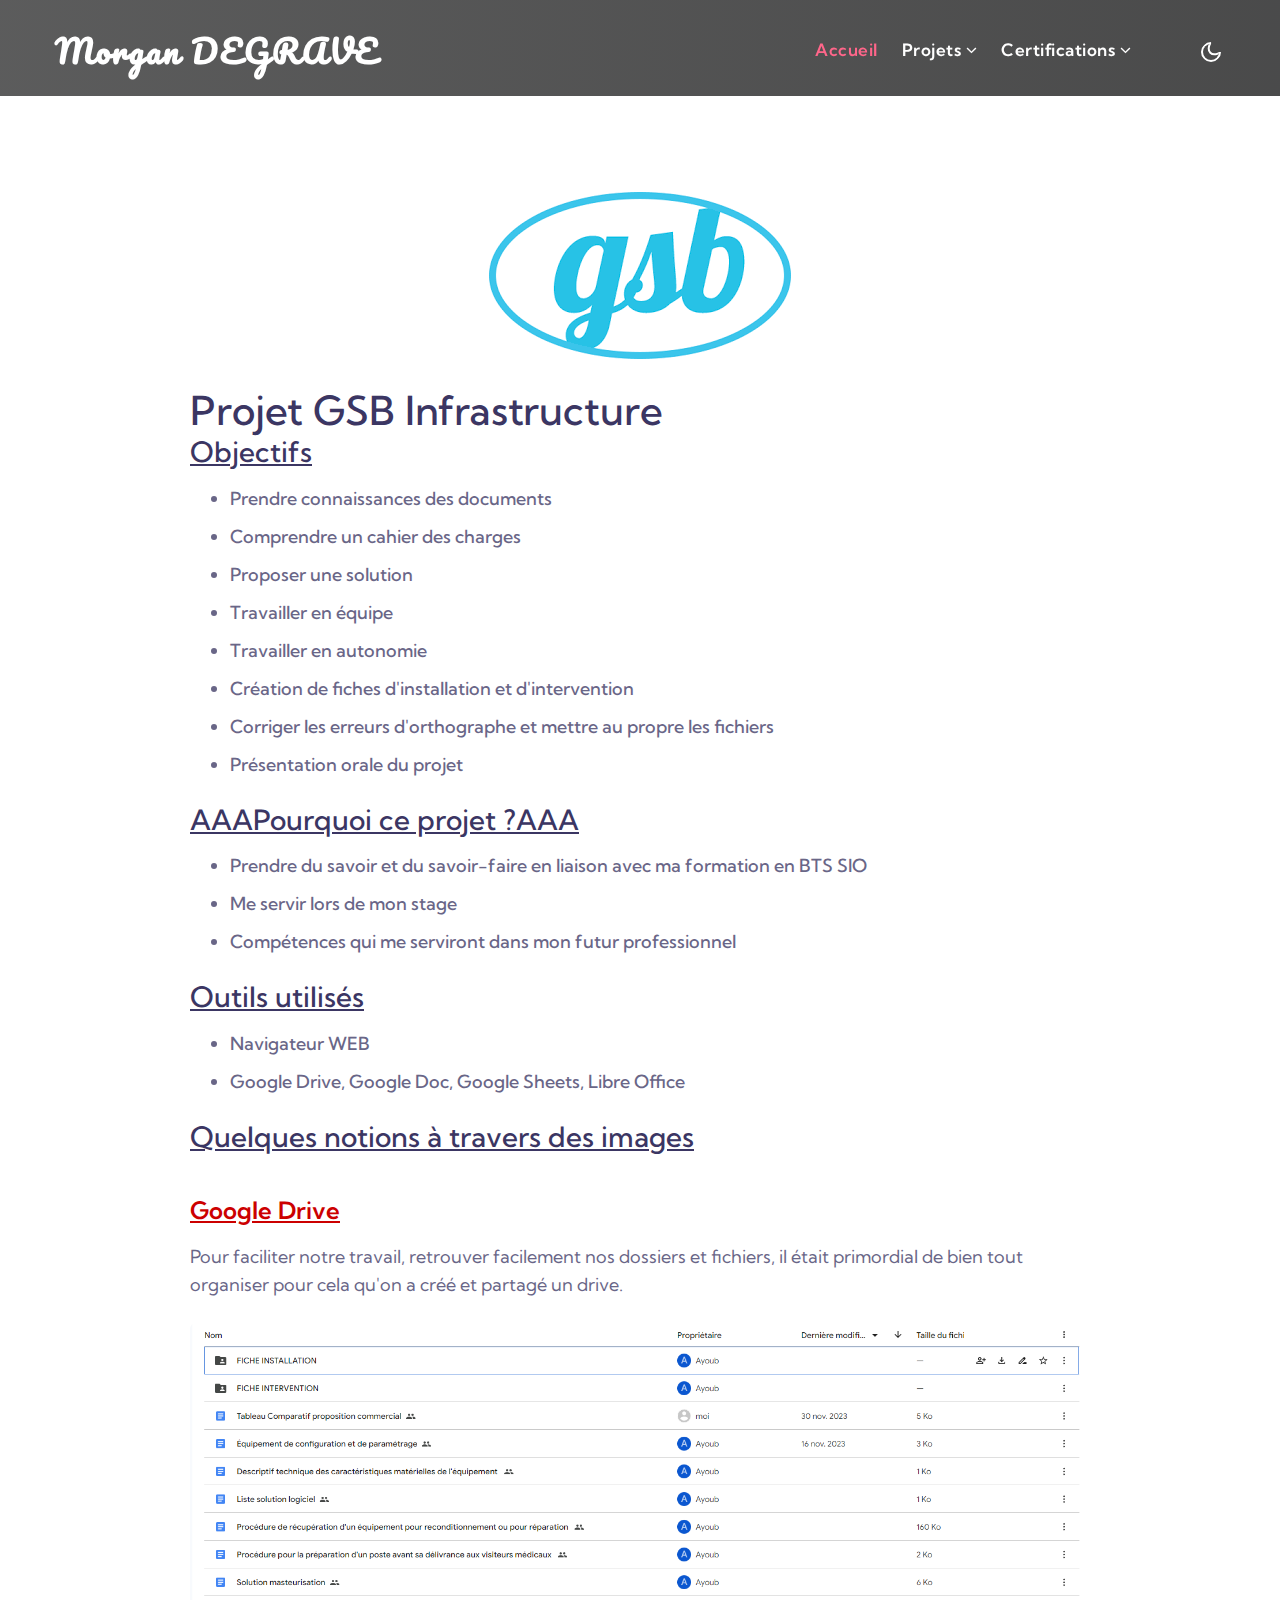
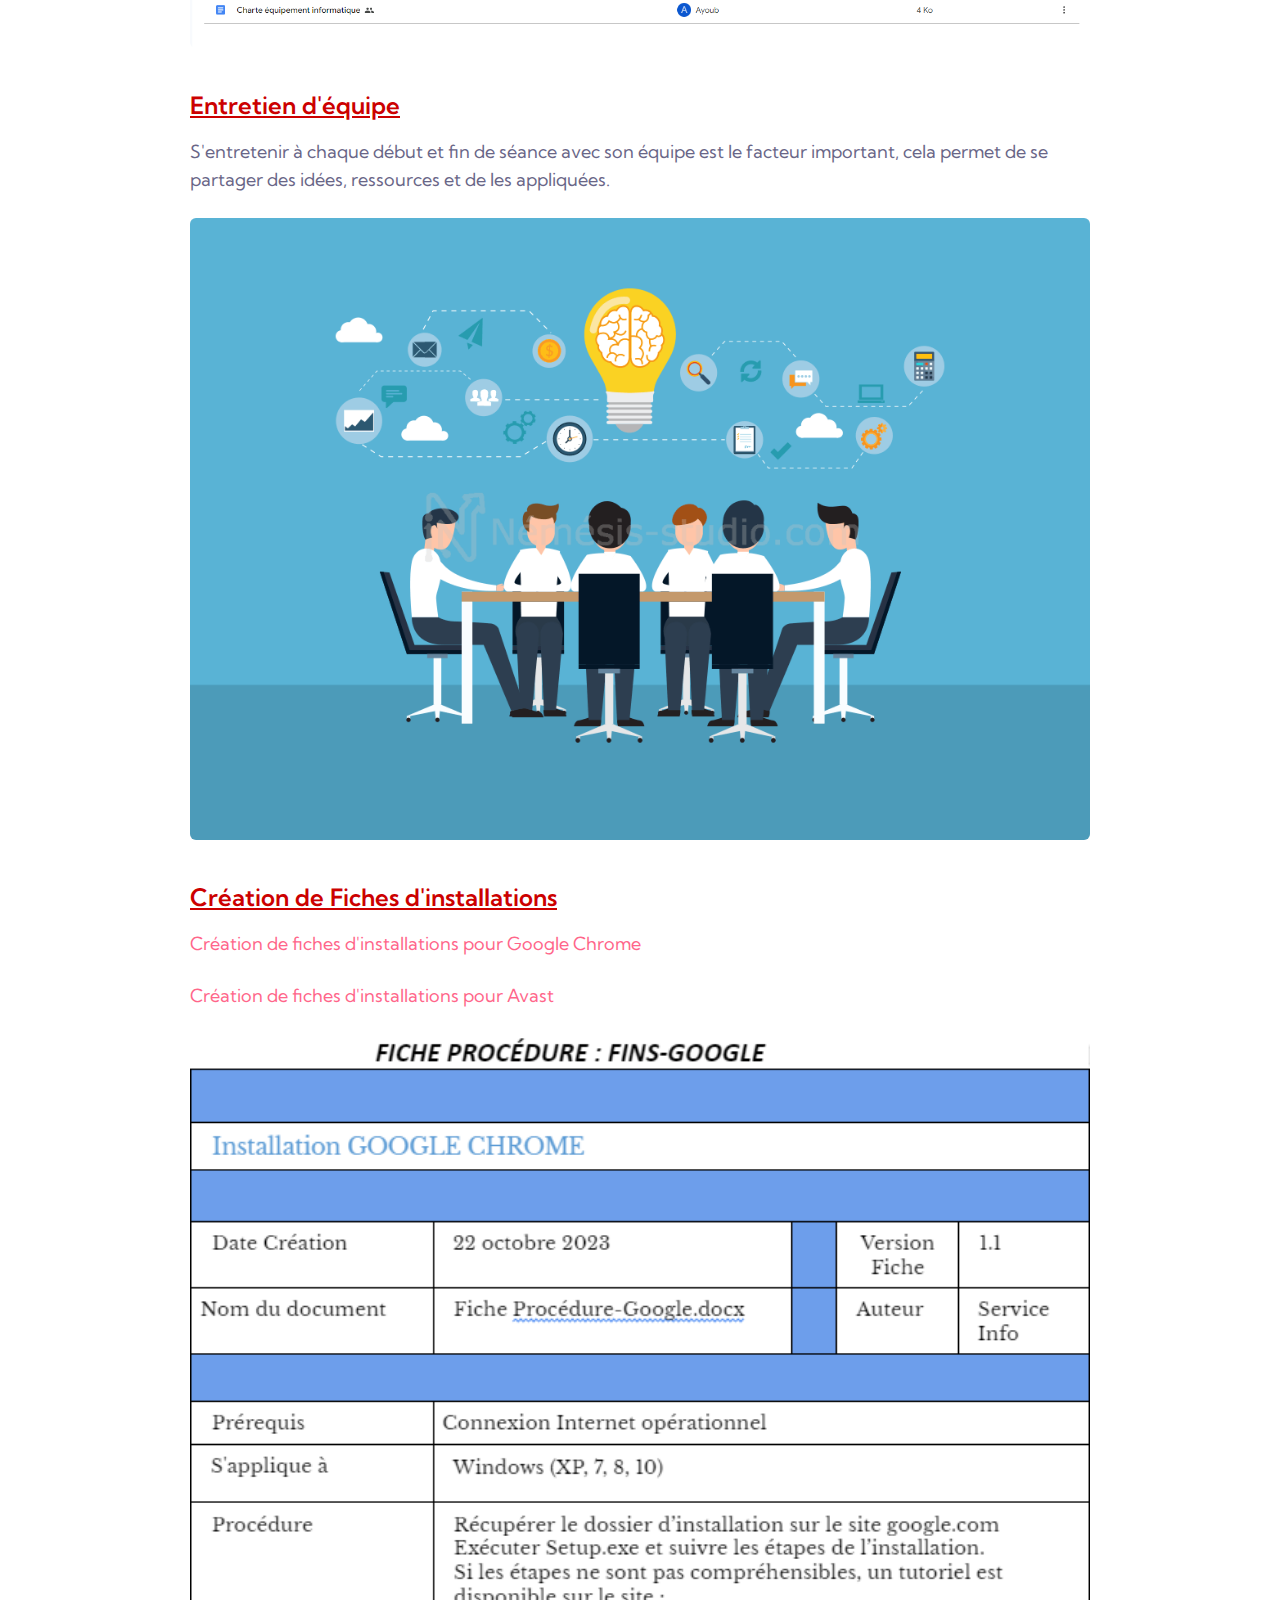
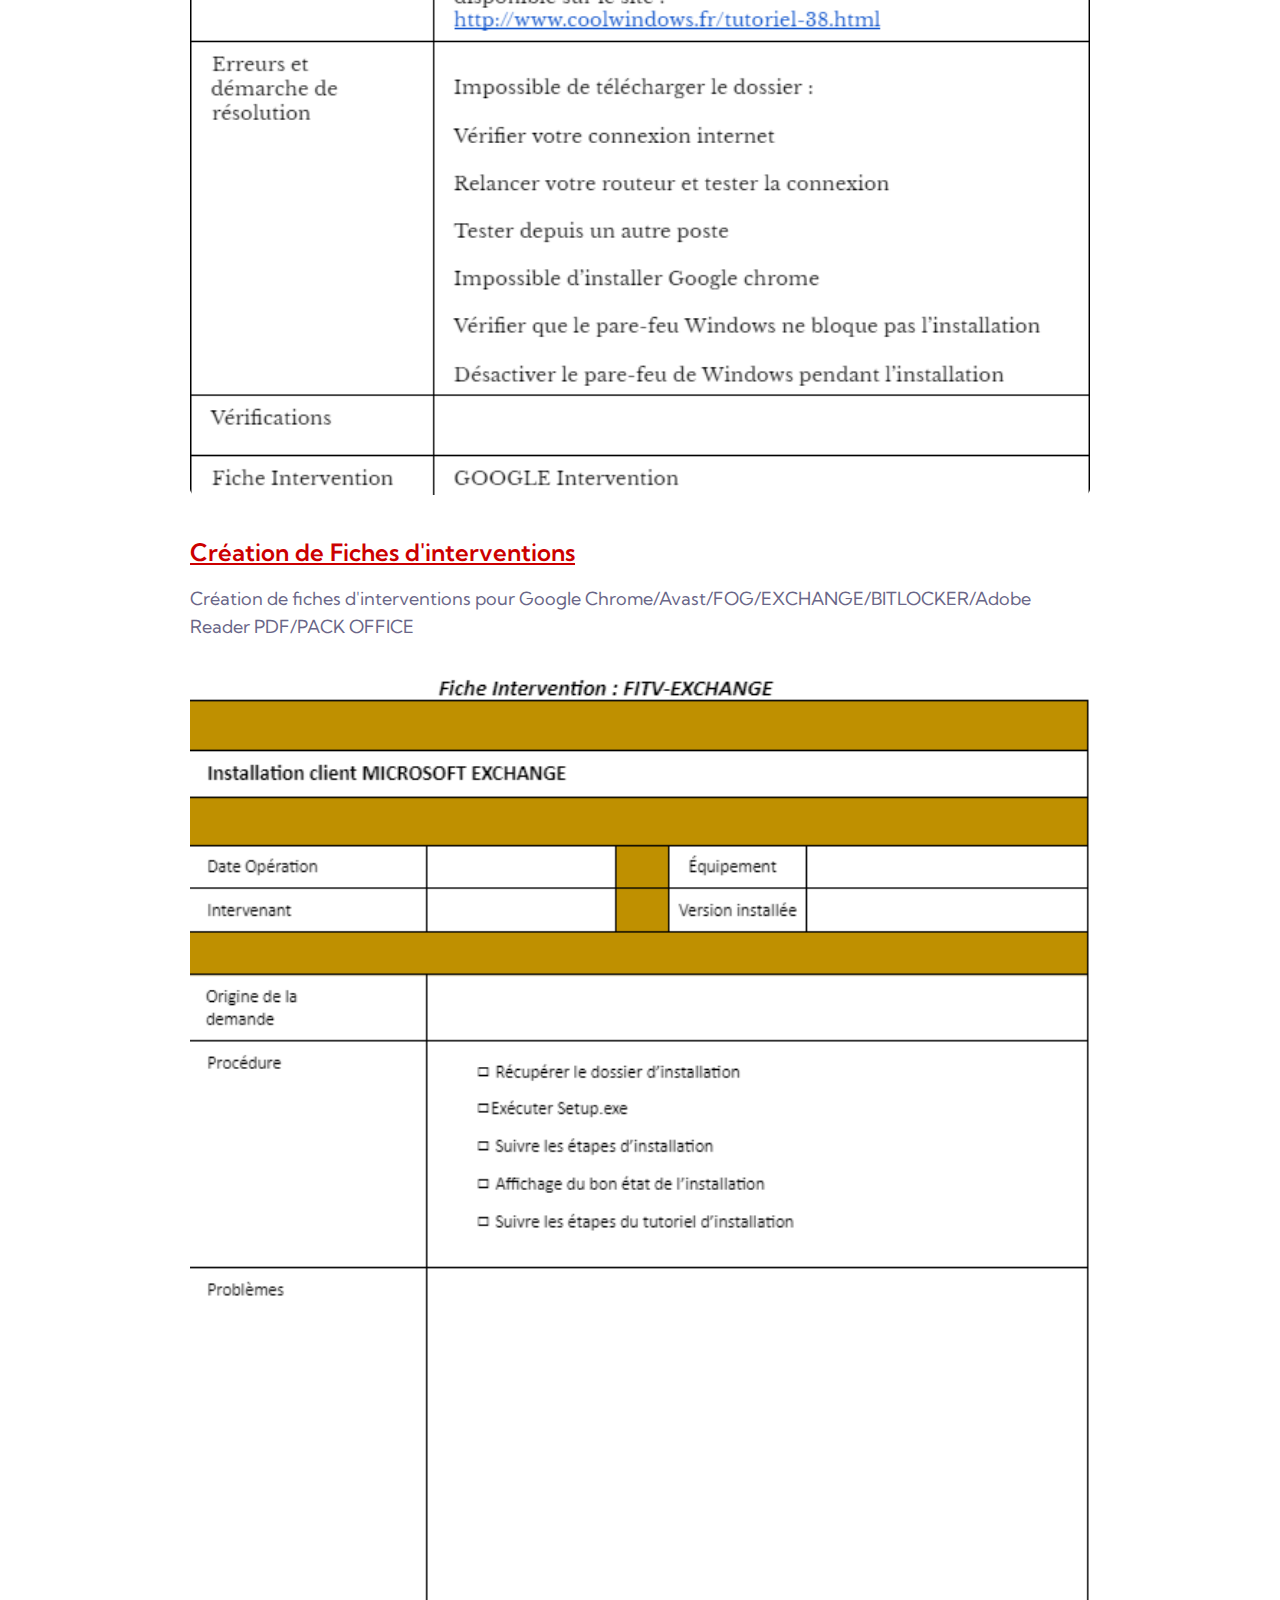
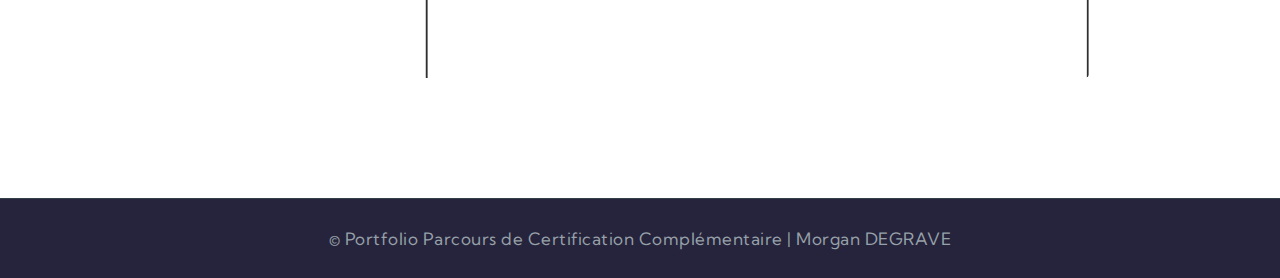
==== .NET.html @ 60917575 "first commit" ====
<!doctype html>
<html lang="fr">
  <head>

    <meta charset="utf-8">
    <meta name="viewport" content="width=device-width, initial-scale=1, shrink-to-fit=no">
    <title></title>
    <link href="https://fonts.googleapis.com/css2?family=Pacifico&display=swap" rel="stylesheet">
    <link href="https://fonts.googleapis.com/css2?family=Kumbh+Sans:wght@300;400;700&display=swap" rel="stylesheet">
    <link rel="stylesheet" href="assets/css/style.css">
    <link rel="stylesheet" href="assets/css/font-awesome.min.css">
    <meta name="robots" content="noindex">
 </head>

<body>
<header id="site-header" class="fixed-top">
  <div class="container">
      <nav class="navbar navbar-expand-lg navbar-dark stroke">
          <h1><a class="navbar-brand" href="index.html">
              Morgan DEGRAVE
              </a></h1>

          <button class="navbar-toggler  collapsed bg-gradient" type="button" data-toggle="collapse"
              data-target="#navbarTogglerDemo02" aria-controls="navbarTogglerDemo02" aria-expanded="false"
              aria-label="Toggle navigation">
              <span class="navbar-toggler-icon fa icon-expand fa-bars"></span>
              <span class="navbar-toggler-icon fa icon-close fa-times"></span>

          </button>

          <div class="collapse navbar-collapse" id="navbarTogglerDemo02">
              <ul class="navbar-nav ml-auto mr-5">
                  <li class="nav-item active">
                      <a class="nav-link" href="index.html">Accueil <span class="sr-only">(current)</span></a>
                  </li>

                  <li class="nav-item dropdown @@pages__active">
                    <a class="nav-link dropdown-toggle" href="#" id="navbarDropdown" role="button"
                        data-toggle="dropdown" aria-haspopup="true" aria-expanded="false">
                        Projets <span class="fa fa-angle-down"></span>
                    </a>
                    <div class="dropdown-menu" aria-labelledby="navbarDropdown">
                         <a class="dropdown-item" href="gsb.html">Projet Infrastructure (GSB)</a>
                        <a class="dropdown-item" href="........"> ......</a>
                    </div>
                </li>

                <li class="nav-item dropdown @@pages__active">
                  <a class="nav-link dropdown-toggle" href="#" id="navbarDropdown" role="button"
                      data-toggle="dropdown" aria-haspopup="true" aria-expanded="false">
                      Certifications <span class="fa fa-angle-down"></span>
                  </a>
                  <div class="dropdown-menu" aria-labelledby="navbarDropdown">
                      <a class="dropdown-item" href="html5.html">Certification HTML5 - CSS3</a>
                      <a class="dropdown-item" href="Javascript.html">Certification Javascript</a>
                      <a class="dropdown-item" href="........"> ......</a>
                  </div>
              </li>


              </ul>
          </div>


          <div class="mobile-position">
              <nav class="navigation">
                  <div class="theme-switch-wrapper">
                      <label class="theme-switch" for="checkbox">
                          <input type="checkbox" id="checkbox">
                          <div class="mode-container py-1">
                              <i class="gg-sun"></i>
                              <i class="gg-moon"></i>
                          </div>
                      </label>
                  </div>
              </nav>
          </div>

      </nav>
  </div>
</header>

<section class="w3l-about-breadcrumb">
    <div class="breadcrumb-bg breadcrumb-bg-about py-sm-5 pt-5 pb-4"></div>
</section>

<section class="text-11 py-5">
    <div class="text11 py-lg-5 py-md-4">
        <div class="container">
            <p style="text-align: center"><img src="assets/images/gsb-petit.png" class="img-fluid radius-image-full" alt="" /><br><br> </p>
            <div class="text11-content">
              <h1 class="">Projet GSB Infrastructure</h1>

                <h3 class="post-content-title mb-3"><u>Objectifs</u> </h3>
                  <div class="text-list mb-4">
                    <ol>
                    <li> Prendre connaissances des documents</li>
                    <li> Comprendre un cahier des charges</li>
                    <li> Proposer une solution</li>
                    <li> Travailler en équipe</li>
                    <li> Travailler en autonomie </li>
                    <li> Création de fiches d'installation et d'intervention </li>
                    <li> Corriger les erreurs d'orthographe et mettre au propre les fichiers </li>
                    <li> Présentation orale du projet</li>
                    </ol>
                  </div>

                <h3 class="post-content-title mb-3"><u>AAAPourquoi ce projet ?AAA</u> </h3>
                  <div class="text-list mb-4">
                    <ol>
                    <li> Prendre du savoir et du savoir-faire en liaison avec ma formation en BTS SIO  </li>
                    <li> Me servir lors de mon stage </li>
                    <li> Compétences qui me serviront dans mon futur professionnel </li>
                  </ol>
                  </div>

                <h3 class="post-content-title mb-3"><u>Outils utilisés</u> </h3>
                     <div class="text-list mb-4">
                    <ol>
                    <li> Navigateur WEB</li>
                    <li> Google Drive, Google Doc, Google Sheets, Libre Office</li>
                    </ol>
                  </div>

                <h3 class="post-content-title mb-3"><u>Quelques notions à travers des images</u> </h3>


                    <h4 class="post-content-title mb-3"><span style="color: #CC0000"><u>Google Drive</u></span></h4>
                        <p class="mb-4"> Pour faciliter notre travail, retrouver facilement nos dossiers et fichiers, il était primordial de bien tout organiser pour cela qu'on a créé et partagé un drive.
                         </p>
                          <div class="single-post-image mb-4">
                                <img src="assets/images/screen1.png" class="img-fluid w-100 radius-image" alt="image">
                          </div>

                    <h4 class="post-content-title mb-3"><span style="color: #CC0000"><u>Entretien d'équipe</u></span></h4>
                            <p class="mb-4">S'entretenir à chaque début et fin de séance avec son équipe est le facteur important, cela permet de se partager des idées, ressources et de les appliquées.</p>
                            <div class="single-post-image mb-4">
                                <img src="assets/images/reunion.png" class="img-fluid w-100 radius-image" alt="image">
                            </div>

                     <h4 class="post-content-title mb-3"><span style="color: #CC0000"><u>Création de Fiches d'installations</u></span></h4>
                            <p class="mb-4"><a href="assets/pdf/FICHE installation.pdf">Création de fiches d'installations pour Google Chrome</a></p>
                            <p class="mb-4"><a href="assets/pdf/FICHE installation.pdf">Création de fiches d'installations pour Avast</a></p>
                            </p>
                            <div class="single-post-image mb-4">
                              <a href="assets/pdf/FICHE installation.pdf"><img src="assets/images/fiche installation.png" class="img-fluid w-100 radius-image" alt="image"></a>
                                
                            </div>

                     <h4 class="post-content-title mb-3"><span style="color: #CC0000"><u>Création de Fiches d'interventions</u></span></h4>
                            <p class="mb-4"> Création de fiches d'interventions pour Google Chrome/Avast/FOG/EXCHANGE/BITLOCKER/Adobe Reader PDF/PACK OFFICE
                            </p>
                              <div class="single-post-image mb-4">
                                        <img src="assets/images/fiche intervention.png" class="img-fluid w-100 radius-image" alt="image">
                              </div>

                    
                </div>


        </div>
    </div>
</section>


  <section class="w3l-footer-29-main">
    <section class="w3l-copyright text-center">
      <div class="container">
        <p class="copy-footer-29">© Portfolio Parcours de Certification Complémentaire |  Morgan DEGRAVE</p>
      </div>
      <button onclick="topFunction()" id="movetop" title="Go to top">
        &#10548;
      </button>
      <script>

        window.onscroll = function () {
          scrollFunction()
        };

        function scrollFunction() {
          if (document.body.scrollTop > 20 || document.documentElement.scrollTop > 20) {
            document.getElementById("movetop").style.display = "block";
          } else {
            document.getElementById("movetop").style.display = "none";
          }
        }


        function topFunction() {
          document.body.scrollTop = 0;
          document.documentElement.scrollTop = 0;
        }
      </script>
    </section>
  </section>


  <script src="assets/js/jquery-3.3.1.min.js"></script>

  <script src="assets/js/theme-change.js"></script>

<script src="assets/js/circles.js"></script>


<script src="assets/js/owl.carousel.js"></script>


<script>
  $(document).ready(function () {
    $("#owl-demo1").owlCarousel({
      loop: true,
      nav: false,
      margin: 50,
      responsiveClass: true,
      responsive: {
        0: {
          items: 1,
          nav: false
        },
        992: {
          items: 2,
          nav: false
        }
      }
    })
  })
</script>

  <script>
    const items = document.querySelectorAll(".accordion button");

    function toggleAccordion() {
      const itemToggle = this.getAttribute('aria-expanded');

      for (i = 0; i < items.length; i++) {
        items[i].setAttribute('aria-expanded', 'false');
      }

      if (itemToggle == 'false') {
        this.setAttribute('aria-expanded', 'true');
      }
    }

    items.forEach(item => item.addEventListener('click', toggleAccordion));
  </script>

  <script>
    $(window).on("scroll", function () {
      var scroll = $(window).scrollTop();

      if (scroll >= 80) {
        $("#site-header").addClass("nav-fixed");
      } else {
        $("#site-header").removeClass("nav-fixed");
      }
    });


    $(".navbar-toggler").on("click", function () {
      $("header").toggleClass("active");
    });
    $(document).on("ready", function () {
      if ($(window).width() > 991) {
        $("header").removeClass("active");
      }
      $(window).on("resize", function () {
        if ($(window).width() > 991) {
          $("header").removeClass("active");
        }
      });
    });
  </script>

  <script>
    $(function () {
      $('.navbar-toggler').click(function () {
        $('body').toggleClass('noscroll');
      })
    });
  </script>

  <script src="assets/js/bootstrap.min.js"></script>
</body>
</html>
---- assets/css/style.css ----
:root {
  --blue: #007bff;
  --indigo: #6610f2;
  --purple: #6f42c1;
  --pink: #e83e8c;
  --red: #dc3545;
  --orange: #fd7e14;
  --yellow: #ffc107;
  --green: #28a745;
  --teal: #20c997;
  --cyan: #17a2b8;
  --white: #fff;
  --gray: #6c757d;
  --gray-dark: #343a40;
  --primary: #ff668a;
  --secondary: #6c757d;
  --success: #28a745;
  --info: #17a2b8;
  --warning: #ffc107;
  --danger: #dc3545;
  --light: #f8f9fa;
  --dark: #343a40;
  --breakpoint-xs: 0;
  --breakpoint-sm: 576px;
  --breakpoint-md: 768px;
  --breakpoint-lg: 992px;
  --breakpoint-xl: 1200px;
  --font-family-sans-serif: -apple-system, BlinkMacSystemFont, "Segoe UI", Roboto, "Helvetica Neue", Arial, "Noto Sans", sans-serif, "Apple Color Emoji", "Segoe UI Emoji", "Segoe UI Symbol", "Noto Color Emoji";
  --font-family-monospace: SFMono-Regular, Menlo, Monaco, Consolas, "Liberation Mono", "Courier New", monospace; }

*,
*::before,
*::after {
  box-sizing: border-box; }

html {
  font-family: sans-serif;
  line-height: 1.15;
  -webkit-text-size-adjust: 100%;
  -webkit-tap-highlight-color: rgba(0, 0, 0, 0); }

article, aside, figcaption, figure, footer, header, hgroup, main, nav, section {
  display: block; }

body {
  margin: 0;
  font-family: -apple-system, BlinkMacSystemFont, "Segoe UI", Roboto, "Helvetica Neue", Arial, "Noto Sans", sans-serif, "Apple Color Emoji", "Segoe UI Emoji", "Segoe UI Symbol", "Noto Color Emoji";
  font-size: 1rem;
  font-weight: 400;
  line-height: 1.5;
  color: #212529;
  text-align: left;
  background-color: #fff; }

[tabindex="-1"]:focus:not(:focus-visible) {
  outline: 0 !important; }

hr {
  box-sizing: content-box;
  height: 0;
  overflow: visible; }

h1, h2, h3, h4, h5, h6 {
  margin-top: 0;
  margin-bottom: 0.5rem; }

p {
  margin-top: 0;
  margin-bottom: 1rem; }

abbr[title],
abbr[data-original-title] {
  text-decoration: underline;
  -webkit-text-decoration: underline dotted;
          text-decoration: underline dotted;
  cursor: help;
  border-bottom: 0;
  -webkit-text-decoration-skip-ink: none;
          text-decoration-skip-ink: none; }

address {
  margin-bottom: 1rem;
  font-style: normal;
  line-height: inherit; }

ol,
ul,
dl {
  margin-top: 0;
  margin-bottom: 1rem; }

ol ol,
ul ul,
ol ul,
ul ol {
  margin-bottom: 0; }

dt {
  font-weight: 700; }

dd {
  margin-bottom: .5rem;
  margin-left: 0; }

blockquote {
  margin: 0 0 1rem; }

b,
strong {
  font-weight: bolder; }

small {
  font-size: 80%; }

sub,
sup {
  position: relative;
  font-size: 75%;
  line-height: 0;
  vertical-align: baseline; }

sub {
  bottom: -.25em; }

sup {
  top: -.5em; }

a {
  color: #ff668a;
  text-decoration: none;
  background-color: transparent; }
  a:hover {
    color: #ff1a50;
    text-decoration: underline; }

a:not([href]) {
  color: inherit;
  text-decoration: none; }
  a:not([href]):hover {
    color: inherit;
    text-decoration: none; }

pre,
code,
kbd,
samp {
  font-family: SFMono-Regular, Menlo, Monaco, Consolas, "Liberation Mono", "Courier New", monospace;
  font-size: 1em; }

pre {
  margin-top: 0;
  margin-bottom: 1rem;
  overflow: auto; }

figure {
  margin: 0 0 1rem; }

img {
  vertical-align: middle;
  border-style: none; }

svg {
  overflow: hidden;
  vertical-align: middle; }

table {
  border-collapse: collapse; }

caption {
  padding-top: 0.75rem;
  padding-bottom: 0.75rem;
  color: #6c757d;
  text-align: left;
  caption-side: bottom; }

th {
  text-align: inherit; }

label {
  display: inline-block;
  margin-bottom: 0.5rem; }

button {
  border-radius: 0; }

button:focus {
  outline: 1px dotted;
  outline: 5px auto -webkit-focus-ring-color; }

input,
button,
select,
optgroup,
textarea {
  margin: 0;
  font-family: inherit;
  font-size: inherit;
  line-height: inherit; }

button,
input {
  overflow: visible; }

button,
select {
  text-transform: none; }

select {
  word-wrap: normal; }

button,
[type="button"],
[type="reset"],
[type="submit"] {
  -webkit-appearance: button; }

button:not(:disabled),
[type="button"]:not(:disabled),
[type="reset"]:not(:disabled),
[type="submit"]:not(:disabled) {
  cursor: pointer; }

button::-moz-focus-inner,
[type="button"]::-moz-focus-inner,
[type="reset"]::-moz-focus-inner,
[type="submit"]::-moz-focus-inner {
  padding: 0;
  border-style: none; }

input[type="radio"],
input[type="checkbox"] {
  box-sizing: border-box;
  padding: 0; }

input[type="date"],
input[type="time"],
input[type="datetime-local"],
input[type="month"] {
  -webkit-appearance: listbox; }

textarea {
  overflow: auto;
  resize: vertical; }

fieldset {
  min-width: 0;
  padding: 0;
  margin: 0;
  border: 0; }

legend {
  display: block;
  width: 100%;
  max-width: 100%;
  padding: 0;
  margin-bottom: .5rem;
  font-size: 1.5rem;
  line-height: inherit;
  color: inherit;
  white-space: normal; }
  @media (max-width: 1200px) {
    legend {
      font-size: calc(1.275rem + 0.3vw) ; } }

progress {
  vertical-align: baseline; }

[type="number"]::-webkit-inner-spin-button,
[type="number"]::-webkit-outer-spin-button {
  height: auto; }

[type="search"] {
  outline-offset: -2px;
  -webkit-appearance: none; }

[type="search"]::-webkit-search-decoration {
  -webkit-appearance: none; }

::-webkit-file-upload-button {
  font: inherit;
  -webkit-appearance: button; }

output {
  display: inline-block; }

summary {
  display: list-item;
  cursor: pointer; }

template {
  display: none; }

[hidden] {
  display: none !important; }

h1, h2, h3, h4, h5, h6,
.h1, .h2, .h3, .h4, .h5, .h6 {
  margin-bottom: 0.5rem;
  font-weight: 500;
  line-height: 1.2; }

h1, .h1 {
  font-size: 2.5rem; }
  @media (max-width: 1200px) {
    h1, .h1 {
      font-size: calc(1.375rem + 1.5vw) ; } }

h2, .h2 {
  font-size: 2rem; }
  @media (max-width: 1200px) {
    h2, .h2 {
      font-size: calc(1.325rem + 0.9vw) ; } }

h3, .h3 {
  font-size: 1.75rem; }
  @media (max-width: 1200px) {
    h3, .h3 {
      font-size: calc(1.3rem + 0.6vw) ; } }

h4, .h4 {
  font-size: 1.5rem; }
  @media (max-width: 1200px) {
    h4, .h4 {
      font-size: calc(1.275rem + 0.3vw) ; } }

h5, .h5 {
  font-size: 1.25rem; }

h6, .h6 {
  font-size: 1rem; }

.lead {
  font-size: 1.25rem;
  font-weight: 300; }

.display-1 {
  font-size: 6rem;
  font-weight: 300;
  line-height: 1.2; }
  @media (max-width: 1200px) {
    .display-1 {
      font-size: calc(1.725rem + 5.7vw) ; } }

.display-2 {
  font-size: 5.5rem;
  font-weight: 300;
  line-height: 1.2; }
  @media (max-width: 1200px) {
    .display-2 {
      font-size: calc(1.675rem + 5.1vw) ; } }

.display-3 {
  font-size: 4.5rem;
  font-weight: 300;
  line-height: 1.2; }
  @media (max-width: 1200px) {
    .display-3 {
      font-size: calc(1.575rem + 3.9vw) ; } }

.display-4 {
  font-size: 3.5rem;
  font-weight: 300;
  line-height: 1.2; }
  @media (max-width: 1200px) {
    .display-4 {
      font-size: calc(1.475rem + 2.7vw) ; } }

hr {
  margin-top: 1rem;
  margin-bottom: 1rem;
  border: 0;
  border-top: 1px solid rgba(0, 0, 0, 0.1); }

small,
.small {
  font-size: 80%;
  font-weight: 400; }

mark,
.mark {
  padding: 0.2em;
  background-color: #fcf8e3; }

.list-unstyled {
  padding-left: 0;
  list-style: none; }

.list-inline {
  padding-left: 0;
  list-style: none; }

.list-inline-item {
  display: inline-block; }
  .list-inline-item:not(:last-child) {
    margin-right: 0.5rem; }

.initialism {
  font-size: 90%;
  text-transform: uppercase; }

.blockquote {
  margin-bottom: 1rem;
  font-size: 1.25rem; }

.blockquote-footer {
  display: block;
  font-size: 80%;
  color: #6c757d; }
  .blockquote-footer::before {
    content: "\2014\00A0"; }

.img-fluid {
  max-width: 100%;
  height: auto; }

.img-javascript {
  width: 400px;
  height: 350px;
}

.img-thumbnail {
  padding: 0.25rem;
  background-color: #fff;
  border: 1px solid #dee2e6;
  border-radius: 0.25rem;
  max-width: 100%;
  height: auto; }

.figure {
  display: inline-block; }

.figure-img {
  margin-bottom: 0.5rem;
  line-height: 1; }

.figure-caption {
  font-size: 90%;
  color: #6c757d; }

code {
  font-size: 87.5%;
  color: #e83e8c;
  word-wrap: break-word; }
  a > code {
    color: inherit; }

kbd {
  padding: 0.2rem 0.4rem;
  font-size: 87.5%;
  color: #fff;
  background-color: #212529;
  border-radius: 0.2rem; }
  kbd kbd {
    padding: 0;
    font-size: 100%;
    font-weight: 700; }

pre {
  display: block;
  font-size: 87.5%;
  color: #212529; }
  pre code {
    font-size: inherit;
    color: inherit;
    word-break: normal; }

.pre-scrollable {
  max-height: 340px;
  overflow-y: scroll; }

.container {
  width: 100%;
  padding-right: 15px;
  padding-left: 15px;
  margin-right: auto;
  margin-left: auto; }
  @media (min-width: 576px) {
    .container {
      max-width: 540px; } }
  @media (min-width: 768px) {
    .container {
      max-width: 720px; } }
  @media (min-width: 992px) {
    .container {
      max-width: 960px; } }
  @media (min-width: 1200px) {
    .container {
      max-width: 1140px; } }

.container-fluid, .container-sm, .container-md, .container-lg, .container-xl {
  width: 100%;
  padding-right: 15px;
  padding-left: 15px;
  margin-right: auto;
  margin-left: auto; }

@media (min-width: 576px) {
  .container, .container-sm {
    max-width: 540px; } }

@media (min-width: 768px) {
  .container, .container-sm, .container-md {
    max-width: 720px; } }

@media (min-width: 992px) {
  .container, .container-sm, .container-md, .container-lg {
    max-width: 960px; } }

@media (min-width: 1200px) {
  .container, .container-sm, .container-md, .container-lg, .container-xl {
    max-width: 1140px; } }

.row {
  display: flex;
  flex-wrap: wrap;
  margin-right: -15px;
  margin-left: -15px; }

.no-gutters {
  margin-right: 0;
  margin-left: 0; }
  .no-gutters > .col,
  .no-gutters > [class*="col-"] {
    padding-right: 0;
    padding-left: 0; }

.col-1, .col-2, .col-3, .col-4, .col-5, .col-6, .col-7, .col-8, .col-9, .col-10, .col-11, .col-12, .col,
.col-auto, .col-sm-1, .col-sm-2, .col-sm-3, .col-sm-4, .col-sm-5, .col-sm-6, .col-sm-7, .col-sm-8, .col-sm-9, .col-sm-10, .col-sm-11, .col-sm-12, .col-sm,
.col-sm-auto, .col-md-1, .col-md-2, .col-md-3, .col-md-4, .col-md-5, .col-md-6, .col-md-7, .col-md-8, .col-md-9, .col-md-10, .col-md-11, .col-md-12, .col-md,
.col-md-auto, .col-lg-1, .col-lg-2, .col-lg-3, .col-lg-4, .col-lg-5, .col-lg-6, .col-lg-7, .col-lg-8, .col-lg-9, .col-lg-10, .col-lg-11, .col-lg-12, .col-lg,
.col-lg-auto, .col-xl-1, .col-xl-2, .col-xl-3, .col-xl-4, .col-xl-5, .col-xl-6, .col-xl-7, .col-xl-8, .col-xl-9, .col-xl-10, .col-xl-11, .col-xl-12, .col-xl,
.col-xl-auto {
  position: relative;
  width: 100%;
  padding-right: 15px;
  padding-left: 15px; }

.col {
  flex-basis: 0;
  flex-grow: 1;
  max-width: 100%; }

.row-cols-1 > * {
  flex: 0 0 100%;
  max-width: 100%; }

.row-cols-2 > * {
  flex: 0 0 50%;
  max-width: 50%; }

.row-cols-3 > * {
  flex: 0 0 33.33333%;
  max-width: 33.33333%; }

.row-cols-4 > * {
  flex: 0 0 25%;
  max-width: 25%; }

.row-cols-5 > * {
  flex: 0 0 20%;
  max-width: 20%; }

.row-cols-6 > * {
  flex: 0 0 16.66667%;
  max-width: 16.66667%; }

.col-auto {
  flex: 0 0 auto;
  width: auto;
  max-width: 100%; }

.col-1 {
  flex: 0 0 8.33333%;
  max-width: 8.33333%; }

.col-2 {
  flex: 0 0 16.66667%;
  max-width: 16.66667%; }

.col-3 {
  flex: 0 0 25%;
  max-width: 25%; }

.col-4 {
  flex: 0 0 33.33333%;
  max-width: 33.33333%; }

.col-5 {
  flex: 0 0 41.66667%;
  max-width: 41.66667%; }

.col-6 {
  flex: 0 0 50%;
  max-width: 50%; }

.col-7 {
  flex: 0 0 58.33333%;
  max-width: 58.33333%; }

.col-8 {
  flex: 0 0 66.66667%;
  max-width: 66.66667%; }

.col-9 {
  flex: 0 0 75%;
  max-width: 75%; }

.col-10 {
  flex: 0 0 83.33333%;
  max-width: 83.33333%; }

.col-11 {
  flex: 0 0 91.66667%;
  max-width: 91.66667%; }

.col-12 {
  flex: 0 0 100%;
  max-width: 100%; }

.order-first {
  order: -1; }

.order-last {
  order: 13; }

.order-0 {
  order: 0; }

.order-1 {
  order: 1; }

.order-2 {
  order: 2; }

.order-3 {
  order: 3; }

.order-4 {
  order: 4; }

.order-5 {
  order: 5; }

.order-6 {
  order: 6; }

.order-7 {
  order: 7; }

.order-8 {
  order: 8; }

.order-9 {
  order: 9; }

.order-10 {
  order: 10; }

.order-11 {
  order: 11; }

.order-12 {
  order: 12; }

.offset-1 {
  margin-left: 8.33333%; }

.offset-2 {
  margin-left: 16.66667%; }

.offset-3 {
  margin-left: 25%; }

.offset-4 {
  margin-left: 33.33333%; }

.offset-5 {
  margin-left: 41.66667%; }

.offset-6 {
  margin-left: 50%; }

.offset-7 {
  margin-left: 58.33333%; }

.offset-8 {
  margin-left: 66.66667%; }

.offset-9 {
  margin-left: 75%; }

.offset-10 {
  margin-left: 83.33333%; }

.offset-11 {
  margin-left: 91.66667%; }

@media (min-width: 576px) {
  .col-sm {
    flex-basis: 0;
    flex-grow: 1;
    max-width: 100%; }
  .row-cols-sm-1 > * {
    flex: 0 0 100%;
    max-width: 100%; }
  .row-cols-sm-2 > * {
    flex: 0 0 50%;
    max-width: 50%; }
  .row-cols-sm-3 > * {
    flex: 0 0 33.33333%;
    max-width: 33.33333%; }
  .row-cols-sm-4 > * {
    flex: 0 0 25%;
    max-width: 25%; }
  .row-cols-sm-5 > * {
    flex: 0 0 20%;
    max-width: 20%; }
  .row-cols-sm-6 > * {
    flex: 0 0 16.66667%;
    max-width: 16.66667%; }
  .col-sm-auto {
    flex: 0 0 auto;
    width: auto;
    max-width: 100%; }
  .col-sm-1 {
    flex: 0 0 8.33333%;
    max-width: 8.33333%; }
  .col-sm-2 {
    flex: 0 0 16.66667%;
    max-width: 16.66667%; }
  .col-sm-3 {
    flex: 0 0 25%;
    max-width: 25%; }
  .col-sm-4 {
    flex: 0 0 33.33333%;
    max-width: 33.33333%; }
  .col-sm-5 {
    flex: 0 0 41.66667%;
    max-width: 41.66667%; }
  .col-sm-6 {
    flex: 0 0 50%;
    max-width: 50%; }
  .col-sm-7 {
    flex: 0 0 58.33333%;
    max-width: 58.33333%; }
  .col-sm-8 {
    flex: 0 0 66.66667%;
    max-width: 66.66667%; }
  .col-sm-9 {
    flex: 0 0 75%;
    max-width: 75%; }
  .col-sm-10 {
    flex: 0 0 83.33333%;
    max-width: 83.33333%; }
  .col-sm-11 {
    flex: 0 0 91.66667%;
    max-width: 91.66667%; }
  .col-sm-12 {
    flex: 0 0 100%;
    max-width: 100%; }
  .order-sm-first {
    order: -1; }
  .order-sm-last {
    order: 13; }
  .order-sm-0 {
    order: 0; }
  .order-sm-1 {
    order: 1; }
  .order-sm-2 {
    order: 2; }
  .order-sm-3 {
    order: 3; }
  .order-sm-4 {
    order: 4; }
  .order-sm-5 {
    order: 5; }
  .order-sm-6 {
    order: 6; }
  .order-sm-7 {
    order: 7; }
  .order-sm-8 {
    order: 8; }
  .order-sm-9 {
    order: 9; }
  .order-sm-10 {
    order: 10; }
  .order-sm-11 {
    order: 11; }
  .order-sm-12 {
    order: 12; }
  .offset-sm-0 {
    margin-left: 0; }
  .offset-sm-1 {
    margin-left: 8.33333%; }
  .offset-sm-2 {
    margin-left: 16.66667%; }
  .offset-sm-3 {
    margin-left: 25%; }
  .offset-sm-4 {
    margin-left: 33.33333%; }
  .offset-sm-5 {
    margin-left: 41.66667%; }
  .offset-sm-6 {
    margin-left: 50%; }
  .offset-sm-7 {
    margin-left: 58.33333%; }
  .offset-sm-8 {
    margin-left: 66.66667%; }
  .offset-sm-9 {
    margin-left: 75%; }
  .offset-sm-10 {
    margin-left: 83.33333%; }
  .offset-sm-11 {
    margin-left: 91.66667%; } }

@media (min-width: 768px) {
  .col-md {
    flex-basis: 0;
    flex-grow: 1;
    max-width: 100%; }
  .row-cols-md-1 > * {
    flex: 0 0 100%;
    max-width: 100%; }
  .row-cols-md-2 > * {
    flex: 0 0 50%;
    max-width: 50%; }
  .row-cols-md-3 > * {
    flex: 0 0 33.33333%;
    max-width: 33.33333%; }
  .row-cols-md-4 > * {
    flex: 0 0 25%;
    max-width: 25%; }
  .row-cols-md-5 > * {
    flex: 0 0 20%;
    max-width: 20%; }
  .row-cols-md-6 > * {
    flex: 0 0 16.66667%;
    max-width: 16.66667%; }
  .col-md-auto {
    flex: 0 0 auto;
    width: auto;
    max-width: 100%; }
  .col-md-1 {
    flex: 0 0 8.33333%;
    max-width: 8.33333%; }
  .col-md-2 {
    flex: 0 0 16.66667%;
    max-width: 16.66667%; }
  .col-md-3 {
    flex: 0 0 25%;
    max-width: 25%; }
  .col-md-4 {
    flex: 0 0 33.33333%;
    max-width: 33.33333%; }
  .col-md-5 {
    flex: 0 0 41.66667%;
    max-width: 41.66667%; }
  .col-md-6 {
    flex: 0 0 50%;
    max-width: 50%; }
  .col-md-7 {
    flex: 0 0 58.33333%;
    max-width: 58.33333%; }
  .col-md-8 {
    flex: 0 0 66.66667%;
    max-width: 66.66667%; }
  .col-md-9 {
    flex: 0 0 75%;
    max-width: 75%; }
  .col-md-10 {
    flex: 0 0 83.33333%;
    max-width: 83.33333%; }
  .col-md-11 {
    flex: 0 0 91.66667%;
    max-width: 91.66667%; }
  .col-md-12 {
    flex: 0 0 100%;
    max-width: 100%; }
  .order-md-first {
    order: -1; }
  .order-md-last {
    order: 13; }
  .order-md-0 {
    order: 0; }
  .order-md-1 {
    order: 1; }
  .order-md-2 {
    order: 2; }
  .order-md-3 {
    order: 3; }
  .order-md-4 {
    order: 4; }
  .order-md-5 {
    order: 5; }
  .order-md-6 {
    order: 6; }
  .order-md-7 {
    order: 7; }
  .order-md-8 {
    order: 8; }
  .order-md-9 {
    order: 9; }
  .order-md-10 {
    order: 10; }
  .order-md-11 {
    order: 11; }
  .order-md-12 {
    order: 12; }
  .offset-md-0 {
    margin-left: 0; }
  .offset-md-1 {
    margin-left: 8.33333%; }
  .offset-md-2 {
    margin-left: 16.66667%; }
  .offset-md-3 {
    margin-left: 25%; }
  .offset-md-4 {
    margin-left: 33.33333%; }
  .offset-md-5 {
    margin-left: 41.66667%; }
  .offset-md-6 {
    margin-left: 50%; }
  .offset-md-7 {
    margin-left: 58.33333%; }
  .offset-md-8 {
    margin-left: 66.66667%; }
  .offset-md-9 {
    margin-left: 75%; }
  .offset-md-10 {
    margin-left: 83.33333%; }
  .offset-md-11 {
    margin-left: 91.66667%; } }

@media (min-width: 992px) {
  .col-lg {
    flex-basis: 0;
    flex-grow: 1;
    max-width: 100%; }
  .row-cols-lg-1 > * {
    flex: 0 0 100%;
    max-width: 100%; }
  .row-cols-lg-2 > * {
    flex: 0 0 50%;
    max-width: 50%; }
  .row-cols-lg-3 > * {
    flex: 0 0 33.33333%;
    max-width: 33.33333%; }
  .row-cols-lg-4 > * {
    flex: 0 0 25%;
    max-width: 25%; }
  .row-cols-lg-5 > * {
    flex: 0 0 20%;
    max-width: 20%; }
  .row-cols-lg-6 > * {
    flex: 0 0 16.66667%;
    max-width: 16.66667%; }
  .col-lg-auto {
    flex: 0 0 auto;
    width: auto;
    max-width: 100%; }
  .col-lg-1 {
    flex: 0 0 8.33333%;
    max-width: 8.33333%; }
  .col-lg-2 {
    flex: 0 0 16.66667%;
    max-width: 16.66667%; }
  .col-lg-3 {
    flex: 0 0 25%;
    max-width: 25%; }
  .col-lg-4 {
    flex: 0 0 33.33333%;
    max-width: 33.33333%; }
  .col-lg-5 {
    flex: 0 0 41.66667%;
    max-width: 41.66667%; }
  .col-lg-6 {
    flex: 0 0 50%;
    max-width: 50%; }
  .col-lg-7 {
    flex: 0 0 58.33333%;
    max-width: 58.33333%; }
  .col-lg-8 {
    flex: 0 0 66.66667%;
    max-width: 66.66667%; }
  .col-lg-9 {
    flex: 0 0 75%;
    max-width: 75%; }
  .col-lg-10 {
    flex: 0 0 83.33333%;
    max-width: 83.33333%; }
  .col-lg-11 {
    flex: 0 0 91.66667%;
    max-width: 91.66667%; }
  .col-lg-12 {
    flex: 0 0 100%;
    max-width: 100%; }
  .order-lg-first {
    order: -1; }
  .order-lg-last {
    order: 13; }
  .order-lg-0 {
    order: 0; }
  .order-lg-1 {
    order: 1; }
  .order-lg-2 {
    order: 2; }
  .order-lg-3 {
    order: 3; }
  .order-lg-4 {
    order: 4; }
  .order-lg-5 {
    order: 5; }
  .order-lg-6 {
    order: 6; }
  .order-lg-7 {
    order: 7; }
  .order-lg-8 {
    order: 8; }
  .order-lg-9 {
    order: 9; }
  .order-lg-10 {
    order: 10; }
  .order-lg-11 {
    order: 11; }
  .order-lg-12 {
    order: 12; }
  .offset-lg-0 {
    margin-left: 0; }
  .offset-lg-1 {
    margin-left: 8.33333%; }
  .offset-lg-2 {
    margin-left: 16.66667%; }
  .offset-lg-3 {
    margin-left: 25%; }
  .offset-lg-4 {
    margin-left: 33.33333%; }
  .offset-lg-5 {
    margin-left: 41.66667%; }
  .offset-lg-6 {
    margin-left: 50%; }
  .offset-lg-7 {
    margin-left: 58.33333%; }
  .offset-lg-8 {
    margin-left: 66.66667%; }
  .offset-lg-9 {
    margin-left: 75%; }
  .offset-lg-10 {
    margin-left: 83.33333%; }
  .offset-lg-11 {
    margin-left: 91.66667%; } }

@media (min-width: 1200px) {
  .col-xl {
    flex-basis: 0;
    flex-grow: 1;
    max-width: 100%; }
  .row-cols-xl-1 > * {
    flex: 0 0 100%;
    max-width: 100%; }
  .row-cols-xl-2 > * {
    flex: 0 0 50%;
    max-width: 50%; }
  .row-cols-xl-3 > * {
    flex: 0 0 33.33333%;
    max-width: 33.33333%; }
  .row-cols-xl-4 > * {
    flex: 0 0 25%;
    max-width: 25%; }
  .row-cols-xl-5 > * {
    flex: 0 0 20%;
    max-width: 20%; }
  .row-cols-xl-6 > * {
    flex: 0 0 16.66667%;
    max-width: 16.66667%; }
  .col-xl-auto {
    flex: 0 0 auto;
    width: auto;
    max-width: 100%; }
  .col-xl-1 {
    flex: 0 0 8.33333%;
    max-width: 8.33333%; }
  .col-xl-2 {
    flex: 0 0 16.66667%;
    max-width: 16.66667%; }
  .col-xl-3 {
    flex: 0 0 25%;
    max-width: 25%; }
  .col-xl-4 {
    flex: 0 0 33.33333%;
    max-width: 33.33333%; }
  .col-xl-5 {
    flex: 0 0 41.66667%;
    max-width: 41.66667%; }
  .col-xl-6 {
    flex: 0 0 50%;
    max-width: 50%; }
  .col-xl-7 {
    flex: 0 0 58.33333%;
    max-width: 58.33333%; }
  .col-xl-8 {
    flex: 0 0 66.66667%;
    max-width: 66.66667%; }
  .col-xl-9 {
    flex: 0 0 75%;
    max-width: 75%; }
  .col-xl-10 {
    flex: 0 0 83.33333%;
    max-width: 83.33333%; }
  .col-xl-11 {
    flex: 0 0 91.66667%;
    max-width: 91.66667%; }
  .col-xl-12 {
    flex: 0 0 100%;
    max-width: 100%; }
  .order-xl-first {
    order: -1; }
  .order-xl-last {
    order: 13; }
  .order-xl-0 {
    order: 0; }
  .order-xl-1 {
    order: 1; }
  .order-xl-2 {
    order: 2; }
  .order-xl-3 {
    order: 3; }
  .order-xl-4 {
    order: 4; }
  .order-xl-5 {
    order: 5; }
  .order-xl-6 {
    order: 6; }
  .order-xl-7 {
    order: 7; }
  .order-xl-8 {
    order: 8; }
  .order-xl-9 {
    order: 9; }
  .order-xl-10 {
    order: 10; }
  .order-xl-11 {
    order: 11; }
  .order-xl-12 {
    order: 12; }
  .offset-xl-0 {
    margin-left: 0; }
  .offset-xl-1 {
    margin-left: 8.33333%; }
  .offset-xl-2 {
    margin-left: 16.66667%; }
  .offset-xl-3 {
    margin-left: 25%; }
  .offset-xl-4 {
    margin-left: 33.33333%; }
  .offset-xl-5 {
    margin-left: 41.66667%; }
  .offset-xl-6 {
    margin-left: 50%; }
  .offset-xl-7 {
    margin-left: 58.33333%; }
  .offset-xl-8 {
    margin-left: 66.66667%; }
  .offset-xl-9 {
    margin-left: 75%; }
  .offset-xl-10 {
    margin-left: 83.33333%; }
  .offset-xl-11 {
    margin-left: 91.66667%; } }

.table {
  width: 100%;
  margin-bottom: 1rem;
  color: #212529; }
  .table th,
  .table td {
    padding: 0.75rem;
    vertical-align: top;
    border-top: 1px solid #dee2e6; }
  .table thead th {
    vertical-align: bottom;
    border-bottom: 2px solid #dee2e6; }
  .table tbody + tbody {
    border-top: 2px solid #dee2e6; }

.table-sm th,
.table-sm td {
  padding: 0.3rem; }

.table-bordered {
  border: 1px solid #dee2e6; }
  .table-bordered th,
  .table-bordered td {
    border: 1px solid #dee2e6; }
  .table-bordered thead th,
  .table-bordered thead td {
    border-bottom-width: 2px; }

.table-borderless th,
.table-borderless td,
.table-borderless thead th,
.table-borderless tbody + tbody {
  border: 0; }

.table-striped tbody tr:nth-of-type(odd) {
  background-color: rgba(0, 0, 0, 0.05); }

.table-hover tbody tr:hover {
  color: #212529;
  background-color: rgba(0, 0, 0, 0.075); }

.table-primary,
.table-primary > th,
.table-primary > td {
  background-color: #ffd4de; }

.table-primary th,
.table-primary td,
.table-primary thead th,
.table-primary tbody + tbody {
  border-color: #ffafc2; }

.table-hover .table-primary:hover {
  background-color: #ffbbca; }
  .table-hover .table-primary:hover > td,
  .table-hover .table-primary:hover > th {
    background-color: #ffbbca; }

.table-secondary,
.table-secondary > th,
.table-secondary > td {
  background-color: #d6d8db; }

.table-secondary th,
.table-secondary td,
.table-secondary thead th,
.table-secondary tbody + tbody {
  border-color: #b3b7bb; }

.table-hover .table-secondary:hover {
  background-color: #c8cbcf; }
  .table-hover .table-secondary:hover > td,
  .table-hover .table-secondary:hover > th {
    background-color: #c8cbcf; }

.table-success,
.table-success > th,
.table-success > td {
  background-color: #c3e6cb; }

.table-success th,
.table-success td,
.table-success thead th,
.table-success tbody + tbody {
  border-color: #8fd19e; }

.table-hover .table-success:hover {
  background-color: #b1dfbb; }
  .table-hover .table-success:hover > td,
  .table-hover .table-success:hover > th {
    background-color: #b1dfbb; }

.table-info,
.table-info > th,
.table-info > td {
  background-color: #bee5eb; }

.table-info th,
.table-info td,
.table-info thead th,
.table-info tbody + tbody {
  border-color: #86cfda; }

.table-hover .table-info:hover {
  background-color: #abdde5; }
  .table-hover .table-info:hover > td,
  .table-hover .table-info:hover > th {
    background-color: #abdde5; }

.table-warning,
.table-warning > th,
.table-warning > td {
  background-color: #ffeeba; }

.table-warning th,
.table-warning td,
.table-warning thead th,
.table-warning tbody + tbody {
  border-color: #ffdf7e; }

.table-hover .table-warning:hover {
  background-color: #ffe8a1; }
  .table-hover .table-warning:hover > td,
  .table-hover .table-warning:hover > th {
    background-color: #ffe8a1; }

.table-danger,
.table-danger > th,
.table-danger > td {
  background-color: #f5c6cb; }

.table-danger th,
.table-danger td,
.table-danger thead th,
.table-danger tbody + tbody {
  border-color: #ed969e; }

.table-hover .table-danger:hover {
  background-color: #f1b0b7; }
  .table-hover .table-danger:hover > td,
  .table-hover .table-danger:hover > th {
    background-color: #f1b0b7; }

.table-light,
.table-light > th,
.table-light > td {
  background-color: #fdfdfe; }

.table-light th,
.table-light td,
.table-light thead th,
.table-light tbody + tbody {
  border-color: #fbfcfc; }

.table-hover .table-light:hover {
  background-color: #ececf6; }
  .table-hover .table-light:hover > td,
  .table-hover .table-light:hover > th {
    background-color: #ececf6; }

.table-dark,
.table-dark > th,
.table-dark > td {
  background-color: #c6c8ca; }

.table-dark th,
.table-dark td,
.table-dark thead th,
.table-dark tbody + tbody {
  border-color: #95999c; }

.table-hover .table-dark:hover {
  background-color: #b9bbbe; }
  .table-hover .table-dark:hover > td,
  .table-hover .table-dark:hover > th {
    background-color: #b9bbbe; }

.table-active,
.table-active > th,
.table-active > td {
  background-color: rgba(0, 0, 0, 0.075); }

.table-hover .table-active:hover {
  background-color: rgba(0, 0, 0, 0.075); }
  .table-hover .table-active:hover > td,
  .table-hover .table-active:hover > th {
    background-color: rgba(0, 0, 0, 0.075); }

.table .thead-dark th {
  color: #fff;
  background-color: #343a40;
  border-color: #454d55; }

.table .thead-light th {
  color: #495057;
  background-color: #e9ecef;
  border-color: #dee2e6; }

.table-dark {
  color: #fff;
  background-color: #343a40; }
  .table-dark th,
  .table-dark td,
  .table-dark thead th {
    border-color: #454d55; }
  .table-dark.table-bordered {
    border: 0; }
  .table-dark.table-striped tbody tr:nth-of-type(odd) {
    background-color: rgba(255, 255, 255, 0.05); }
  .table-dark.table-hover tbody tr:hover {
    color: #fff;
    background-color: rgba(255, 255, 255, 0.075); }

@media (max-width: 575.98px) {
  .table-responsive-sm {
    display: block;
    width: 100%;
    overflow-x: auto;
    -webkit-overflow-scrolling: touch; }
    .table-responsive-sm > .table-bordered {
      border: 0; } }

@media (max-width: 767.98px) {
  .table-responsive-md {
    display: block;
    width: 100%;
    overflow-x: auto;
    -webkit-overflow-scrolling: touch; }
    .table-responsive-md > .table-bordered {
      border: 0; } }

@media (max-width: 991.98px) {
  .table-responsive-lg {
    display: block;
    width: 100%;
    overflow-x: auto;
    -webkit-overflow-scrolling: touch; }
    .table-responsive-lg > .table-bordered {
      border: 0; } }

@media (max-width: 1199.98px) {
  .table-responsive-xl {
    display: block;
    width: 100%;
    overflow-x: auto;
    -webkit-overflow-scrolling: touch; }
    .table-responsive-xl > .table-bordered {
      border: 0; } }

.table-responsive {
  display: block;
  width: 100%;
  overflow-x: auto;
  -webkit-overflow-scrolling: touch; }
  .table-responsive > .table-bordered {
    border: 0; }

.form-control {
  display: block;
  width: 100%;
  height: calc(1.5em + 0.75rem + 2px);
  padding: 0.375rem 0.75rem;
  font-size: 1rem;
  font-weight: 400;
  line-height: 1.5;
  color: #495057;
  background-color: #fff;
  background-clip: padding-box;
  border: 1px solid #ced4da;
  border-radius: 0.25rem;
  transition: border-color 0.15s ease-in-out, box-shadow 0.15s ease-in-out; }
  @media (prefers-reduced-motion: reduce) {
    .form-control {
      transition: none; } }
  .form-control::-ms-expand {
    background-color: transparent;
    border: 0; }
  .form-control:-moz-focusring {
    color: transparent;
    text-shadow: 0 0 0 #495057; }
  .form-control:focus {
    color: #495057;
    background-color: #fff;
    border-color: #ffe6ec;
    outline: 0;
    box-shadow: 0 0 0 0.2rem rgba(255, 102, 138, 0.25); }
  .form-control::-webkit-input-placeholder {
    color: #6c757d;
    opacity: 1; }
  .form-control::-moz-placeholder {
    color: #6c757d;
    opacity: 1; }
  .form-control:-ms-input-placeholder {
    color: #6c757d;
    opacity: 1; }
  .form-control::-ms-input-placeholder {
    color: #6c757d;
    opacity: 1; }
  .form-control::placeholder {
    color: #6c757d;
    opacity: 1; }
  .form-control:disabled, .form-control[readonly] {
    background-color: #e9ecef;
    opacity: 1; }

select.form-control:focus::-ms-value {
  color: #495057;
  background-color: #fff; }

.form-control-file,
.form-control-range {
  display: block;
  width: 100%; }

.col-form-label {
  padding-top: calc(0.375rem + 1px);
  padding-bottom: calc(0.375rem + 1px);
  margin-bottom: 0;
  font-size: inherit;
  line-height: 1.5; }

.col-form-label-lg {
  padding-top: calc(0.5rem + 1px);
  padding-bottom: calc(0.5rem + 1px);
  font-size: 1.25rem;
  line-height: 1.5; }

.col-form-label-sm {
  padding-top: calc(0.25rem + 1px);
  padding-bottom: calc(0.25rem + 1px);
  font-size: 0.875rem;
  line-height: 1.5; }

.form-control-plaintext {
  display: block;
  width: 100%;
  padding: 0.375rem 0;
  margin-bottom: 0;
  font-size: 1rem;
  line-height: 1.5;
  color: #212529;
  background-color: transparent;
  border: solid transparent;
  border-width: 1px 0; }
  .form-control-plaintext.form-control-sm, .form-control-plaintext.form-control-lg {
    padding-right: 0;
    padding-left: 0; }

.form-control-sm {
  height: calc(1.5em + 0.5rem + 2px);
  padding: 0.25rem 0.5rem;
  font-size: 0.875rem;
  line-height: 1.5;
  border-radius: 0.2rem; }

.form-control-lg {
  height: calc(1.5em + 1rem + 2px);
  padding: 0.5rem 1rem;
  font-size: 1.25rem;
  line-height: 1.5;
  border-radius: 0.3rem; }

select.form-control[size], select.form-control[multiple] {
  height: auto; }

textarea.form-control {
  height: auto; }

.form-group {
  margin-bottom: 1rem; }

.form-text {
  display: block;
  margin-top: 0.25rem; }

.form-row {
  display: flex;
  flex-wrap: wrap;
  margin-right: -5px;
  margin-left: -5px; }
  .form-row > .col,
  .form-row > [class*="col-"] {
    padding-right: 5px;
    padding-left: 5px; }

.form-check {
  position: relative;
  display: block;
  padding-left: 1.25rem; }

.form-check-input {
  position: absolute;
  margin-top: 0.3rem;
  margin-left: -1.25rem; }
  .form-check-input[disabled] ~ .form-check-label,
  .form-check-input:disabled ~ .form-check-label {
    color: #6c757d; }

.form-check-label {
  margin-bottom: 0; }

.form-check-inline {
  display: inline-flex;
  align-items: center;
  padding-left: 0;
  margin-right: 0.75rem; }
  .form-check-inline .form-check-input {
    position: static;
    margin-top: 0;
    margin-right: 0.3125rem;
    margin-left: 0; }

.valid-feedback {
  display: none;
  width: 100%;
  margin-top: 0.25rem;
  font-size: 80%;
  color: #28a745; }

.valid-tooltip {
  position: absolute;
  top: 100%;
  z-index: 5;
  display: none;
  max-width: 100%;
  padding: 0.25rem 0.5rem;
  margin-top: .1rem;
  font-size: 0.875rem;
  line-height: 1.5;
  color: #fff;
  background-color: rgba(40, 167, 69, 0.9);
  border-radius: 0.25rem; }

.was-validated :valid ~ .valid-feedback,
.was-validated :valid ~ .valid-tooltip,
.is-valid ~ .valid-feedback,
.is-valid ~ .valid-tooltip {
  display: block; }

.was-validated .form-control:valid, .form-control.is-valid {
  border-color: #28a745;
  padding-right: calc(1.5em + 0.75rem);
  background-image: url("data:image/svg+xml,%3csvg xmlns='http://www.w3.org/2000/svg' width='8' height='8' viewBox='0 0 8 8'%3e%3cpath fill='%2328a745' d='M2.3 6.73L.6 4.53c-.4-1.04.46-1.4 1.1-.8l1.1 1.4 3.4-3.8c.6-.63 1.6-.27 1.2.7l-4 4.6c-.43.5-.8.4-1.1.1z'/%3e%3c/svg%3e");
  background-repeat: no-repeat;
  background-position: right calc(0.375em + 0.1875rem) center;
  background-size: calc(0.75em + 0.375rem) calc(0.75em + 0.375rem); }
  .was-validated .form-control:valid:focus, .form-control.is-valid:focus {
    border-color: #28a745;
    box-shadow: 0 0 0 0.2rem rgba(40, 167, 69, 0.25); }

.was-validated textarea.form-control:valid, textarea.form-control.is-valid {
  padding-right: calc(1.5em + 0.75rem);
  background-position: top calc(0.375em + 0.1875rem) right calc(0.375em + 0.1875rem); }

.was-validated .custom-select:valid, .custom-select.is-valid {
  border-color: #28a745;
  padding-right: calc(0.75em + 2.3125rem);
  background: url("data:image/svg+xml,%3csvg xmlns='http://www.w3.org/2000/svg' width='4' height='5' viewBox='0 0 4 5'%3e%3cpath fill='%23343a40' d='M2 0L0 2h4zm0 5L0 3h4z'/%3e%3c/svg%3e") no-repeat right 0.75rem center/8px 10px, url("data:image/svg+xml,%3csvg xmlns='http://www.w3.org/2000/svg' width='8' height='8' viewBox='0 0 8 8'%3e%3cpath fill='%2328a745' d='M2.3 6.73L.6 4.53c-.4-1.04.46-1.4 1.1-.8l1.1 1.4 3.4-3.8c.6-.63 1.6-.27 1.2.7l-4 4.6c-.43.5-.8.4-1.1.1z'/%3e%3c/svg%3e") #fff no-repeat center right 1.75rem/calc(0.75em + 0.375rem) calc(0.75em + 0.375rem); }
  .was-validated .custom-select:valid:focus, .custom-select.is-valid:focus {
    border-color: #28a745;
    box-shadow: 0 0 0 0.2rem rgba(40, 167, 69, 0.25); }

.was-validated .form-check-input:valid ~ .form-check-label, .form-check-input.is-valid ~ .form-check-label {
  color: #28a745; }

.was-validated .form-check-input:valid ~ .valid-feedback,
.was-validated .form-check-input:valid ~ .valid-tooltip, .form-check-input.is-valid ~ .valid-feedback,
.form-check-input.is-valid ~ .valid-tooltip {
  display: block; }

.was-validated .custom-control-input:valid ~ .custom-control-label, .custom-control-input.is-valid ~ .custom-control-label {
  color: #28a745; }
  .was-validated .custom-control-input:valid ~ .custom-control-label::before, .custom-control-input.is-valid ~ .custom-control-label::before {
    border-color: #28a745; }

.was-validated .custom-control-input:valid:checked ~ .custom-control-label::before, .custom-control-input.is-valid:checked ~ .custom-control-label::before {
  border-color: #34ce57;
  background-color: #34ce57; }

.was-validated .custom-control-input:valid:focus ~ .custom-control-label::before, .custom-control-input.is-valid:focus ~ .custom-control-label::before {
  box-shadow: 0 0 0 0.2rem rgba(40, 167, 69, 0.25); }

.was-validated .custom-control-input:valid:focus:not(:checked) ~ .custom-control-label::before, .custom-control-input.is-valid:focus:not(:checked) ~ .custom-control-label::before {
  border-color: #28a745; }

.was-validated .custom-file-input:valid ~ .custom-file-label, .custom-file-input.is-valid ~ .custom-file-label {
  border-color: #28a745; }

.was-validated .custom-file-input:valid:focus ~ .custom-file-label, .custom-file-input.is-valid:focus ~ .custom-file-label {
  border-color: #28a745;
  box-shadow: 0 0 0 0.2rem rgba(40, 167, 69, 0.25); }

.invalid-feedback {
  display: none;
  width: 100%;
  margin-top: 0.25rem;
  font-size: 80%;
  color: #dc3545; }

.invalid-tooltip {
  position: absolute;
  top: 100%;
  z-index: 5;
  display: none;
  max-width: 100%;
  padding: 0.25rem 0.5rem;
  margin-top: .1rem;
  font-size: 0.875rem;
  line-height: 1.5;
  color: #fff;
  background-color: rgba(220, 53, 69, 0.9);
  border-radius: 0.25rem; }

.was-validated :invalid ~ .invalid-feedback,
.was-validated :invalid ~ .invalid-tooltip,
.is-invalid ~ .invalid-feedback,
.is-invalid ~ .invalid-tooltip {
  display: block; }

.was-validated .form-control:invalid, .form-control.is-invalid {
  border-color: #dc3545;
  padding-right: calc(1.5em + 0.75rem);
  background-image: url("data:image/svg+xml,%3csvg xmlns='http://www.w3.org/2000/svg' width='12' height='12' fill='none' stroke='%23dc3545' viewBox='0 0 12 12'%3e%3ccircle cx='6' cy='6' r='4.5'/%3e%3cpath stroke-linejoin='round' d='M5.8 3.6h.4L6 6.5z'/%3e%3ccircle cx='6' cy='8.2' r='.6' fill='%23dc3545' stroke='none'/%3e%3c/svg%3e");
  background-repeat: no-repeat;
  background-position: right calc(0.375em + 0.1875rem) center;
  background-size: calc(0.75em + 0.375rem) calc(0.75em + 0.375rem); }
  .was-validated .form-control:invalid:focus, .form-control.is-invalid:focus {
    border-color: #dc3545;
    box-shadow: 0 0 0 0.2rem rgba(220, 53, 69, 0.25); }

.was-validated textarea.form-control:invalid, textarea.form-control.is-invalid {
  padding-right: calc(1.5em + 0.75rem);
  background-position: top calc(0.375em + 0.1875rem) right calc(0.375em + 0.1875rem); }

.was-validated .custom-select:invalid, .custom-select.is-invalid {
  border-color: #dc3545;
  padding-right: calc(0.75em + 2.3125rem);
  background: url("data:image/svg+xml,%3csvg xmlns='http://www.w3.org/2000/svg' width='4' height='5' viewBox='0 0 4 5'%3e%3cpath fill='%23343a40' d='M2 0L0 2h4zm0 5L0 3h4z'/%3e%3c/svg%3e") no-repeat right 0.75rem center/8px 10px, url("data:image/svg+xml,%3csvg xmlns='http://www.w3.org/2000/svg' width='12' height='12' fill='none' stroke='%23dc3545' viewBox='0 0 12 12'%3e%3ccircle cx='6' cy='6' r='4.5'/%3e%3cpath stroke-linejoin='round' d='M5.8 3.6h.4L6 6.5z'/%3e%3ccircle cx='6' cy='8.2' r='.6' fill='%23dc3545' stroke='none'/%3e%3c/svg%3e") #fff no-repeat center right 1.75rem/calc(0.75em + 0.375rem) calc(0.75em + 0.375rem); }
  .was-validated .custom-select:invalid:focus, .custom-select.is-invalid:focus {
    border-color: #dc3545;
    box-shadow: 0 0 0 0.2rem rgba(220, 53, 69, 0.25); }

.was-validated .form-check-input:invalid ~ .form-check-label, .form-check-input.is-invalid ~ .form-check-label {
  color: #dc3545; }

.was-validated .form-check-input:invalid ~ .invalid-feedback,
.was-validated .form-check-input:invalid ~ .invalid-tooltip, .form-check-input.is-invalid ~ .invalid-feedback,
.form-check-input.is-invalid ~ .invalid-tooltip {
  display: block; }

.was-validated .custom-control-input:invalid ~ .custom-control-label, .custom-control-input.is-invalid ~ .custom-control-label {
  color: #dc3545; }
  .was-validated .custom-control-input:invalid ~ .custom-control-label::before, .custom-control-input.is-invalid ~ .custom-control-label::before {
    border-color: #dc3545; }

.was-validated .custom-control-input:invalid:checked ~ .custom-control-label::before, .custom-control-input.is-invalid:checked ~ .custom-control-label::before {
  border-color: #e4606d;
  background-color: #e4606d; }

.was-validated .custom-control-input:invalid:focus ~ .custom-control-label::before, .custom-control-input.is-invalid:focus ~ .custom-control-label::before {
  box-shadow: 0 0 0 0.2rem rgba(220, 53, 69, 0.25); }

.was-validated .custom-control-input:invalid:focus:not(:checked) ~ .custom-control-label::before, .custom-control-input.is-invalid:focus:not(:checked) ~ .custom-control-label::before {
  border-color: #dc3545; }

.was-validated .custom-file-input:invalid ~ .custom-file-label, .custom-file-input.is-invalid ~ .custom-file-label {
  border-color: #dc3545; }

.was-validated .custom-file-input:invalid:focus ~ .custom-file-label, .custom-file-input.is-invalid:focus ~ .custom-file-label {
  border-color: #dc3545;
  box-shadow: 0 0 0 0.2rem rgba(220, 53, 69, 0.25); }

.form-inline {
  display: flex;
  flex-flow: row wrap;
  align-items: center; }
  .form-inline .form-check {
    width: 100%; }
  @media (min-width: 576px) {
    .form-inline label {
      display: flex;
      align-items: center;
      justify-content: center;
      margin-bottom: 0; }
    .form-inline .form-group {
      display: flex;
      flex: 0 0 auto;
      flex-flow: row wrap;
      align-items: center;
      margin-bottom: 0; }
    .form-inline .form-control {
      display: inline-block;
      width: auto;
      vertical-align: middle; }
    .form-inline .form-control-plaintext {
      display: inline-block; }
    .form-inline .input-group,
    .form-inline .custom-select {
      width: auto; }
    .form-inline .form-check {
      display: flex;
      align-items: center;
      justify-content: center;
      width: auto;
      padding-left: 0; }
    .form-inline .form-check-input {
      position: relative;
      flex-shrink: 0;
      margin-top: 0;
      margin-right: 0.25rem;
      margin-left: 0; }
    .form-inline .custom-control {
      align-items: center;
      justify-content: center; }
    .form-inline .custom-control-label {
      margin-bottom: 0; } }

.btn {
  display: inline-block;
  font-weight: 400;
  color: #212529;
  text-align: center;
  vertical-align: middle;
  cursor: pointer;
  -webkit-user-select: none;
     -moz-user-select: none;
      -ms-user-select: none;
          user-select: none;
  background-color: transparent;
  border: 1px solid transparent;
  padding: 0.375rem 0.75rem;
  font-size: 1rem;
  line-height: 1.5;
  border-radius: 0.25rem;
  transition: color 0.15s ease-in-out, background-color 0.15s ease-in-out, border-color 0.15s ease-in-out, box-shadow 0.15s ease-in-out; }
  @media (prefers-reduced-motion: reduce) {
    .btn {
      transition: none; } }
  .btn:hover {
    color: #212529;
    text-decoration: none; }
  .btn:focus, .btn.focus {
    outline: 0;
    box-shadow: 0 0 0 0.2rem rgba(255, 102, 138, 0.25); }
  .btn.disabled, .btn:disabled {
    opacity: 0.65; }

a.btn.disabled,
fieldset:disabled a.btn {
  pointer-events: none; }

.btn-primary {
  color: #212529;
  background-color: #ff668a;
  border-color: #ff668a; }
  .btn-primary:hover {
    color: #fff;
    background-color: #ff406d;
    border-color: #ff3363; }
  .btn-primary:focus, .btn-primary.focus {
    color: #fff;
    background-color: #ff406d;
    border-color: #ff3363;
    box-shadow: 0 0 0 0.2rem rgba(222, 92, 123, 0.5); }
  .btn-primary.disabled, .btn-primary:disabled {
    color: #212529;
    background-color: #ff668a;
    border-color: #ff668a; }
  .btn-primary:not(:disabled):not(.disabled):active, .btn-primary:not(:disabled):not(.disabled).active,
  .show > .btn-primary.dropdown-toggle {
    color: #fff;
    background-color: #ff3363;
    border-color: #ff2659; }
    .btn-primary:not(:disabled):not(.disabled):active:focus, .btn-primary:not(:disabled):not(.disabled).active:focus,
    .show > .btn-primary.dropdown-toggle:focus {
      box-shadow: 0 0 0 0.2rem rgba(222, 92, 123, 0.5); }

.btn-secondary {
  color: #fff;
  background-color: #6c757d;
  border-color: #6c757d; }
  .btn-secondary:hover {
    color: #fff;
    background-color: #5a6268;
    border-color: #545b62; }
  .btn-secondary:focus, .btn-secondary.focus {
    color: #fff;
    background-color: #5a6268;
    border-color: #545b62;
    box-shadow: 0 0 0 0.2rem rgba(130, 138, 145, 0.5); }
  .btn-secondary.disabled, .btn-secondary:disabled {
    color: #fff;
    background-color: #6c757d;
    border-color: #6c757d; }
  .btn-secondary:not(:disabled):not(.disabled):active, .btn-secondary:not(:disabled):not(.disabled).active,
  .show > .btn-secondary.dropdown-toggle {
    color: #fff;
    background-color: #545b62;
    border-color: #4e555b; }
    .btn-secondary:not(:disabled):not(.disabled):active:focus, .btn-secondary:not(:disabled):not(.disabled).active:focus,
    .show > .btn-secondary.dropdown-toggle:focus {
      box-shadow: 0 0 0 0.2rem rgba(130, 138, 145, 0.5); }

.btn-success {
  color: #fff;
  background-color: #28a745;
  border-color: #28a745; }
  .btn-success:hover {
    color: #fff;
    background-color: #218838;
    border-color: #1e7e34; }
  .btn-success:focus, .btn-success.focus {
    color: #fff;
    background-color: #218838;
    border-color: #1e7e34;
    box-shadow: 0 0 0 0.2rem rgba(72, 180, 97, 0.5); }
  .btn-success.disabled, .btn-success:disabled {
    color: #fff;
    background-color: #28a745;
    border-color: #28a745; }
  .btn-success:not(:disabled):not(.disabled):active, .btn-success:not(:disabled):not(.disabled).active,
  .show > .btn-success.dropdown-toggle {
    color: #fff;
    background-color: #1e7e34;
    border-color: #1c7430; }
    .btn-success:not(:disabled):not(.disabled):active:focus, .btn-success:not(:disabled):not(.disabled).active:focus,
    .show > .btn-success.dropdown-toggle:focus {
      box-shadow: 0 0 0 0.2rem rgba(72, 180, 97, 0.5); }

.btn-info {
  color: #fff;
  background-color: #17a2b8;
  border-color: #17a2b8; }
  .btn-info:hover {
    color: #fff;
    background-color: #138496;
    border-color: #117a8b; }
  .btn-info:focus, .btn-info.focus {
    color: #fff;
    background-color: #138496;
    border-color: #117a8b;
    box-shadow: 0 0 0 0.2rem rgba(58, 176, 195, 0.5); }
  .btn-info.disabled, .btn-info:disabled {
    color: #fff;
    background-color: #17a2b8;
    border-color: #17a2b8; }
  .btn-info:not(:disabled):not(.disabled):active, .btn-info:not(:disabled):not(.disabled).active,
  .show > .btn-info.dropdown-toggle {
    color: #fff;
    background-color: #117a8b;
    border-color: #10707f; }
    .btn-info:not(:disabled):not(.disabled):active:focus, .btn-info:not(:disabled):not(.disabled).active:focus,
    .show > .btn-info.dropdown-toggle:focus {
      box-shadow: 0 0 0 0.2rem rgba(58, 176, 195, 0.5); }

.btn-warning {
  color: #212529;
  background-color: #ffc107;
  border-color: #ffc107; }
  .btn-warning:hover {
    color: #212529;
    background-color: #e0a800;
    border-color: #d39e00; }
  .btn-warning:focus, .btn-warning.focus {
    color: #212529;
    background-color: #e0a800;
    border-color: #d39e00;
    box-shadow: 0 0 0 0.2rem rgba(222, 170, 12, 0.5); }
  .btn-warning.disabled, .btn-warning:disabled {
    color: #212529;
    background-color: #ffc107;
    border-color: #ffc107; }
  .btn-warning:not(:disabled):not(.disabled):active, .btn-warning:not(:disabled):not(.disabled).active,
  .show > .btn-warning.dropdown-toggle {
    color: #212529;
    background-color: #d39e00;
    border-color: #c69500; }
    .btn-warning:not(:disabled):not(.disabled):active:focus, .btn-warning:not(:disabled):not(.disabled).active:focus,
    .show > .btn-warning.dropdown-toggle:focus {
      box-shadow: 0 0 0 0.2rem rgba(222, 170, 12, 0.5); }

.btn-danger {
  color: #fff;
  background-color: #dc3545;
  border-color: #dc3545; }
  .btn-danger:hover {
    color: #fff;
    background-color: #c82333;
    border-color: #bd2130; }
  .btn-danger:focus, .btn-danger.focus {
    color: #fff;
    background-color: #c82333;
    border-color: #bd2130;
    box-shadow: 0 0 0 0.2rem rgba(225, 83, 97, 0.5); }
  .btn-danger.disabled, .btn-danger:disabled {
    color: #fff;
    background-color: #dc3545;
    border-color: #dc3545; }
  .btn-danger:not(:disabled):not(.disabled):active, .btn-danger:not(:disabled):not(.disabled).active,
  .show > .btn-danger.dropdown-toggle {
    color: #fff;
    background-color: #bd2130;
    border-color: #b21f2d; }
    .btn-danger:not(:disabled):not(.disabled):active:focus, .btn-danger:not(:disabled):not(.disabled).active:focus,
    .show > .btn-danger.dropdown-toggle:focus {
      box-shadow: 0 0 0 0.2rem rgba(225, 83, 97, 0.5); }

.btn-light {
  color: #212529;
  background-color: #f8f9fa;
  border-color: #f8f9fa; }
  .btn-light:hover {
    color: #212529;
    background-color: #e2e6ea;
    border-color: #dae0e5; }
  .btn-light:focus, .btn-light.focus {
    color: #212529;
    background-color: #e2e6ea;
    border-color: #dae0e5;
    box-shadow: 0 0 0 0.2rem rgba(216, 217, 219, 0.5); }
  .btn-light.disabled, .btn-light:disabled {
    color: #212529;
    background-color: #f8f9fa;
    border-color: #f8f9fa; }
  .btn-light:not(:disabled):not(.disabled):active, .btn-light:not(:disabled):not(.disabled).active,
  .show > .btn-light.dropdown-toggle {
    color: #212529;
    background-color: #dae0e5;
    border-color: #d3d9df; }
    .btn-light:not(:disabled):not(.disabled):active:focus, .btn-light:not(:disabled):not(.disabled).active:focus,
    .show > .btn-light.dropdown-toggle:focus {
      box-shadow: 0 0 0 0.2rem rgba(216, 217, 219, 0.5); }

.btn-dark {
  color: #fff;
  background-color: #343a40;
  border-color: #343a40; }
  .btn-dark:hover {
    color: #fff;
    background-color: #23272b;
    border-color: #1d2124; }
  .btn-dark:focus, .btn-dark.focus {
    color: #fff;
    background-color: #23272b;
    border-color: #1d2124;
    box-shadow: 0 0 0 0.2rem rgba(82, 88, 93, 0.5); }
  .btn-dark.disabled, .btn-dark:disabled {
    color: #fff;
    background-color: #343a40;
    border-color: #343a40; }
  .btn-dark:not(:disabled):not(.disabled):active, .btn-dark:not(:disabled):not(.disabled).active,
  .show > .btn-dark.dropdown-toggle {
    color: #fff;
    background-color: #1d2124;
    border-color: #171a1d; }
    .btn-dark:not(:disabled):not(.disabled):active:focus, .btn-dark:not(:disabled):not(.disabled).active:focus,
    .show > .btn-dark.dropdown-toggle:focus {
      box-shadow: 0 0 0 0.2rem rgba(82, 88, 93, 0.5); }

.btn-outline-primary {
  color: #ff668a;
  border-color: #ff668a; }
  .btn-outline-primary:hover {
    color: #212529;
    background-color: #ff668a;
    border-color: #ff668a; }
  .btn-outline-primary:focus, .btn-outline-primary.focus {
    box-shadow: 0 0 0 0.2rem rgba(255, 102, 138, 0.5); }
  .btn-outline-primary.disabled, .btn-outline-primary:disabled {
    color: #ff668a;
    background-color: transparent; }
  .btn-outline-primary:not(:disabled):not(.disabled):active, .btn-outline-primary:not(:disabled):not(.disabled).active,
  .show > .btn-outline-primary.dropdown-toggle {
    color: #212529;
    background-color: #ff668a;
    border-color: #ff668a; }
    .btn-outline-primary:not(:disabled):not(.disabled):active:focus, .btn-outline-primary:not(:disabled):not(.disabled).active:focus,
    .show > .btn-outline-primary.dropdown-toggle:focus {
      box-shadow: 0 0 0 0.2rem rgba(255, 102, 138, 0.5); }

.btn-outline-secondary {
  color: #6c757d;
  border-color: #6c757d; }
  .btn-outline-secondary:hover {
    color: #fff;
    background-color: #6c757d;
    border-color: #6c757d; }
  .btn-outline-secondary:focus, .btn-outline-secondary.focus {
    box-shadow: 0 0 0 0.2rem rgba(108, 117, 125, 0.5); }
  .btn-outline-secondary.disabled, .btn-outline-secondary:disabled {
    color: #6c757d;
    background-color: transparent; }
  .btn-outline-secondary:not(:disabled):not(.disabled):active, .btn-outline-secondary:not(:disabled):not(.disabled).active,
  .show > .btn-outline-secondary.dropdown-toggle {
    color: #fff;
    background-color: #6c757d;
    border-color: #6c757d; }
    .btn-outline-secondary:not(:disabled):not(.disabled):active:focus, .btn-outline-secondary:not(:disabled):not(.disabled).active:focus,
    .show > .btn-outline-secondary.dropdown-toggle:focus {
      box-shadow: 0 0 0 0.2rem rgba(108, 117, 125, 0.5); }

.btn-outline-success {
  color: #28a745;
  border-color: #28a745; }
  .btn-outline-success:hover {
    color: #fff;
    background-color: #28a745;
    border-color: #28a745; }
  .btn-outline-success:focus, .btn-outline-success.focus {
    box-shadow: 0 0 0 0.2rem rgba(40, 167, 69, 0.5); }
  .btn-outline-success.disabled, .btn-outline-success:disabled {
    color: #28a745;
    background-color: transparent; }
  .btn-outline-success:not(:disabled):not(.disabled):active, .btn-outline-success:not(:disabled):not(.disabled).active,
  .show > .btn-outline-success.dropdown-toggle {
    color: #fff;
    background-color: #28a745;
    border-color: #28a745; }
    .btn-outline-success:not(:disabled):not(.disabled):active:focus, .btn-outline-success:not(:disabled):not(.disabled).active:focus,
    .show > .btn-outline-success.dropdown-toggle:focus {
      box-shadow: 0 0 0 0.2rem rgba(40, 167, 69, 0.5); }

.btn-outline-info {
  color: #17a2b8;
  border-color: #17a2b8; }
  .btn-outline-info:hover {
    color: #fff;
    background-color: #17a2b8;
    border-color: #17a2b8; }
  .btn-outline-info:focus, .btn-outline-info.focus {
    box-shadow: 0 0 0 0.2rem rgba(23, 162, 184, 0.5); }
  .btn-outline-info.disabled, .btn-outline-info:disabled {
    color: #17a2b8;
    background-color: transparent; }
  .btn-outline-info:not(:disabled):not(.disabled):active, .btn-outline-info:not(:disabled):not(.disabled).active,
  .show > .btn-outline-info.dropdown-toggle {
    color: #fff;
    background-color: #17a2b8;
    border-color: #17a2b8; }
    .btn-outline-info:not(:disabled):not(.disabled):active:focus, .btn-outline-info:not(:disabled):not(.disabled).active:focus,
    .show > .btn-outline-info.dropdown-toggle:focus {
      box-shadow: 0 0 0 0.2rem rgba(23, 162, 184, 0.5); }

.btn-outline-warning {
  color: #ffc107;
  border-color: #ffc107; }
  .btn-outline-warning:hover {
    color: #212529;
    background-color: #ffc107;
    border-color: #ffc107; }
  .btn-outline-warning:focus, .btn-outline-warning.focus {
    box-shadow: 0 0 0 0.2rem rgba(255, 193, 7, 0.5); }
  .btn-outline-warning.disabled, .btn-outline-warning:disabled {
    color: #ffc107;
    background-color: transparent; }
  .btn-outline-warning:not(:disabled):not(.disabled):active, .btn-outline-warning:not(:disabled):not(.disabled).active,
  .show > .btn-outline-warning.dropdown-toggle {
    color: #212529;
    background-color: #ffc107;
    border-color: #ffc107; }
    .btn-outline-warning:not(:disabled):not(.disabled):active:focus, .btn-outline-warning:not(:disabled):not(.disabled).active:focus,
    .show > .btn-outline-warning.dropdown-toggle:focus {
      box-shadow: 0 0 0 0.2rem rgba(255, 193, 7, 0.5); }

.btn-outline-danger {
  color: #dc3545;
  border-color: #dc3545; }
  .btn-outline-danger:hover {
    color: #fff;
    background-color: #dc3545;
    border-color: #dc3545; }
  .btn-outline-danger:focus, .btn-outline-danger.focus {
    box-shadow: 0 0 0 0.2rem rgba(220, 53, 69, 0.5); }
  .btn-outline-danger.disabled, .btn-outline-danger:disabled {
    color: #dc3545;
    background-color: transparent; }
  .btn-outline-danger:not(:disabled):not(.disabled):active, .btn-outline-danger:not(:disabled):not(.disabled).active,
  .show > .btn-outline-danger.dropdown-toggle {
    color: #fff;
    background-color: #dc3545;
    border-color: #dc3545; }
    .btn-outline-danger:not(:disabled):not(.disabled):active:focus, .btn-outline-danger:not(:disabled):not(.disabled).active:focus,
    .show > .btn-outline-danger.dropdown-toggle:focus {
      box-shadow: 0 0 0 0.2rem rgba(220, 53, 69, 0.5); }

.btn-outline-light {
  color: #f8f9fa;
  border-color: #f8f9fa; }
  .btn-outline-light:hover {
    color: #212529;
    background-color: #f8f9fa;
    border-color: #f8f9fa; }
  .btn-outline-light:focus, .btn-outline-light.focus {
    box-shadow: 0 0 0 0.2rem rgba(248, 249, 250, 0.5); }
  .btn-outline-light.disabled, .btn-outline-light:disabled {
    color: #f8f9fa;
    background-color: transparent; }
  .btn-outline-light:not(:disabled):not(.disabled):active, .btn-outline-light:not(:disabled):not(.disabled).active,
  .show > .btn-outline-light.dropdown-toggle {
    color: #212529;
    background-color: #f8f9fa;
    border-color: #f8f9fa; }
    .btn-outline-light:not(:disabled):not(.disabled):active:focus, .btn-outline-light:not(:disabled):not(.disabled).active:focus,
    .show > .btn-outline-light.dropdown-toggle:focus {
      box-shadow: 0 0 0 0.2rem rgba(248, 249, 250, 0.5); }

.btn-outline-dark {
  color: #343a40;
  border-color: #343a40; }
  .btn-outline-dark:hover {
    color: #fff;
    background-color: #343a40;
    border-color: #343a40; }
  .btn-outline-dark:focus, .btn-outline-dark.focus {
    box-shadow: 0 0 0 0.2rem rgba(52, 58, 64, 0.5); }
  .btn-outline-dark.disabled, .btn-outline-dark:disabled {
    color: #343a40;
    background-color: transparent; }
  .btn-outline-dark:not(:disabled):not(.disabled):active, .btn-outline-dark:not(:disabled):not(.disabled).active,
  .show > .btn-outline-dark.dropdown-toggle {
    color: #fff;
    background-color: #343a40;
    border-color: #343a40; }
    .btn-outline-dark:not(:disabled):not(.disabled):active:focus, .btn-outline-dark:not(:disabled):not(.disabled).active:focus,
    .show > .btn-outline-dark.dropdown-toggle:focus {
      box-shadow: 0 0 0 0.2rem rgba(52, 58, 64, 0.5); }

.btn-link {
  font-weight: 400;
  color: #ff668a;
  text-decoration: none; }
  .btn-link:hover {
    color: #ff1a50;
    text-decoration: underline; }
  .btn-link:focus, .btn-link.focus {
    text-decoration: underline;
    box-shadow: none; }
  .btn-link:disabled, .btn-link.disabled {
    color: #6c757d;
    pointer-events: none; }

.btn-lg, .btn-group-lg > .btn {
  padding: 0.5rem 1rem;
  font-size: 1.25rem;
  line-height: 1.5;
  border-radius: 0.3rem; }

.btn-sm, .btn-group-sm > .btn {
  padding: 0.25rem 0.5rem;
  font-size: 0.875rem;
  line-height: 1.5;
  border-radius: 0.2rem; }

.btn-block {
  display: block;
  width: 100%; }
  .btn-block + .btn-block {
    margin-top: 0.5rem; }

input[type="submit"].btn-block,
input[type="reset"].btn-block,
input[type="button"].btn-block {
  width: 100%; }

.fade {
  transition: opacity 0.15s linear; }
  @media (prefers-reduced-motion: reduce) {
    .fade {
      transition: none; } }
  .fade:not(.show) {
    opacity: 0; }

.collapse:not(.show) {
  display: none; }

.collapsing {
  position: relative;
  height: 0;
  overflow: hidden;
  transition: height 0.35s ease; }
  @media (prefers-reduced-motion: reduce) {
    .collapsing {
      transition: none; } }

.dropup,
.dropright,
.dropdown,
.dropleft {
  position: relative; }

.dropdown-toggle {
  white-space: nowrap; }
  .dropdown-toggle::after {
    display: inline-block;
    margin-left: 0.255em;
    vertical-align: 0.255em;
    content: "";
    border-top: 0.3em solid;
    border-right: 0.3em solid transparent;
    border-bottom: 0;
    border-left: 0.3em solid transparent; }
  .dropdown-toggle:empty::after {
    margin-left: 0; }

.dropdown-menu {
  position: absolute;
  top: 100%;
  left: 0;
  z-index: 1000;
  display: none;
  float: left;
  min-width: 10rem;
  padding: 0.5rem 0;
  margin: 0.125rem 0 0;
  font-size: 1rem;
  color: #212529;
  text-align: left;
  list-style: none;
  background-color: #fff;
  background-clip: padding-box;
  border: 1px solid rgba(0, 0, 0, 0.15);
  border-radius: 0.25rem; }

.dropdown-menu-left {
  right: auto;
  left: 0; }

.dropdown-menu-right {
  right: 0;
  left: auto; }

@media (min-width: 576px) {
  .dropdown-menu-sm-left {
    right: auto;
    left: 0; }
  .dropdown-menu-sm-right {
    right: 0;
    left: auto; } }

@media (min-width: 768px) {
  .dropdown-menu-md-left {
    right: auto;
    left: 0; }
  .dropdown-menu-md-right {
    right: 0;
    left: auto; } }

@media (min-width: 992px) {
  .dropdown-menu-lg-left {
    right: auto;
    left: 0; }
  .dropdown-menu-lg-right {
    right: 0;
    left: auto; } }

@media (min-width: 1200px) {
  .dropdown-menu-xl-left {
    right: auto;
    left: 0; }
  .dropdown-menu-xl-right {
    right: 0;
    left: auto; } }

.dropup .dropdown-menu {
  top: auto;
  bottom: 100%;
  margin-top: 0;
  margin-bottom: 0.125rem; }

.dropup .dropdown-toggle::after {
  display: inline-block;
  margin-left: 0.255em;
  vertical-align: 0.255em;
  content: "";
  border-top: 0;
  border-right: 0.3em solid transparent;
  border-bottom: 0.3em solid;
  border-left: 0.3em solid transparent; }

.dropup .dropdown-toggle:empty::after {
  margin-left: 0; }

.dropright .dropdown-menu {
  top: 0;
  right: auto;
  left: 100%;
  margin-top: 0;
  margin-left: 0.125rem; }

.dropright .dropdown-toggle::after {
  display: inline-block;
  margin-left: 0.255em;
  vertical-align: 0.255em;
  content: "";
  border-top: 0.3em solid transparent;
  border-right: 0;
  border-bottom: 0.3em solid transparent;
  border-left: 0.3em solid; }

.dropright .dropdown-toggle:empty::after {
  margin-left: 0; }

.dropright .dropdown-toggle::after {
  vertical-align: 0; }

.dropleft .dropdown-menu {
  top: 0;
  right: 100%;
  left: auto;
  margin-top: 0;
  margin-right: 0.125rem; }

.dropleft .dropdown-toggle::after {
  display: inline-block;
  margin-left: 0.255em;
  vertical-align: 0.255em;
  content: ""; }

.dropleft .dropdown-toggle::after {
  display: none; }

.dropleft .dropdown-toggle::before {
  display: inline-block;
  margin-right: 0.255em;
  vertical-align: 0.255em;
  content: "";
  border-top: 0.3em solid transparent;
  border-right: 0.3em solid;
  border-bottom: 0.3em solid transparent; }

.dropleft .dropdown-toggle:empty::after {
  margin-left: 0; }

.dropleft .dropdown-toggle::before {
  vertical-align: 0; }

.dropdown-menu[x-placement^="top"], .dropdown-menu[x-placement^="right"], .dropdown-menu[x-placement^="bottom"], .dropdown-menu[x-placement^="left"] {
  right: auto;
  bottom: auto; }

.dropdown-divider {
  height: 0;
  margin: 0.5rem 0;
  overflow: hidden;
  border-top: 1px solid #e9ecef; }

.dropdown-item {
  display: block;
  width: 100%;
  padding: 0.25rem 1.5rem;
  clear: both;
  font-weight: 400;
  color: #212529;
  text-align: inherit;
  white-space: nowrap;
  background-color: transparent;
  border: 0; }
  .dropdown-item:hover, .dropdown-item:focus {
    color: #16181b;
    text-decoration: none;
    background-color: #f8f9fa; }
  .dropdown-item.active, .dropdown-item:active {
    color: #fff;
    text-decoration: none;
    background-color: #ff668a; }
  .dropdown-item.disabled, .dropdown-item:disabled {
    color: #6c757d;
    pointer-events: none;
    background-color: transparent; }

.dropdown-menu.show {
  display: block; }

.dropdown-header {
  display: block;
  padding: 0.5rem 1.5rem;
  margin-bottom: 0;
  font-size: 0.875rem;
  color: #6c757d;
  white-space: nowrap; }

.dropdown-item-text {
  display: block;
  padding: 0.25rem 1.5rem;
  color: #212529; }

.btn-group,
.btn-group-vertical {
  position: relative;
  display: inline-flex;
  vertical-align: middle; }
  .btn-group > .btn,
  .btn-group-vertical > .btn {
    position: relative;
    flex: 1 1 auto; }
    .btn-group > .btn:hover,
    .btn-group-vertical > .btn:hover {
      z-index: 1; }
    .btn-group > .btn:focus, .btn-group > .btn:active, .btn-group > .btn.active,
    .btn-group-vertical > .btn:focus,
    .btn-group-vertical > .btn:active,
    .btn-group-vertical > .btn.active {
      z-index: 1; }

.btn-toolbar {
  display: flex;
  flex-wrap: wrap;
  justify-content: flex-start; }
  .btn-toolbar .input-group {
    width: auto; }

.btn-group > .btn:not(:first-child),
.btn-group > .btn-group:not(:first-child) {
  margin-left: -1px; }

.btn-group > .btn:not(:last-child):not(.dropdown-toggle),
.btn-group > .btn-group:not(:last-child) > .btn {
  border-top-right-radius: 0;
  border-bottom-right-radius: 0; }

.btn-group > .btn:not(:first-child),
.btn-group > .btn-group:not(:first-child) > .btn {
  border-top-left-radius: 0;
  border-bottom-left-radius: 0; }

.dropdown-toggle-split {
  padding-right: 0.5625rem;
  padding-left: 0.5625rem; }
  .dropdown-toggle-split::after,
  .dropup .dropdown-toggle-split::after,
  .dropright .dropdown-toggle-split::after {
    margin-left: 0; }
  .dropleft .dropdown-toggle-split::before {
    margin-right: 0; }

.btn-sm + .dropdown-toggle-split, .btn-group-sm > .btn + .dropdown-toggle-split {
  padding-right: 0.375rem;
  padding-left: 0.375rem; }

.btn-lg + .dropdown-toggle-split, .btn-group-lg > .btn + .dropdown-toggle-split {
  padding-right: 0.75rem;
  padding-left: 0.75rem; }

.btn-group-vertical {
  flex-direction: column;
  align-items: flex-start;
  justify-content: center; }
  .btn-group-vertical > .btn,
  .btn-group-vertical > .btn-group {
    width: 100%; }
  .btn-group-vertical > .btn:not(:first-child),
  .btn-group-vertical > .btn-group:not(:first-child) {
    margin-top: -1px; }
  .btn-group-vertical > .btn:not(:last-child):not(.dropdown-toggle),
  .btn-group-vertical > .btn-group:not(:last-child) > .btn {
    border-bottom-right-radius: 0;
    border-bottom-left-radius: 0; }
  .btn-group-vertical > .btn:not(:first-child),
  .btn-group-vertical > .btn-group:not(:first-child) > .btn {
    border-top-left-radius: 0;
    border-top-right-radius: 0; }

.btn-group-toggle > .btn,
.btn-group-toggle > .btn-group > .btn {
  margin-bottom: 0; }
  .btn-group-toggle > .btn input[type="radio"],
  .btn-group-toggle > .btn input[type="checkbox"],
  .btn-group-toggle > .btn-group > .btn input[type="radio"],
  .btn-group-toggle > .btn-group > .btn input[type="checkbox"] {
    position: absolute;
    clip: rect(0, 0, 0, 0);
    pointer-events: none; }

.input-group {
  position: relative;
  display: flex;
  flex-wrap: wrap;
  align-items: stretch;
  width: 100%; }
  .input-group > .form-control,
  .input-group > .form-control-plaintext,
  .input-group > .custom-select,
  .input-group > .custom-file {
    position: relative;
    flex: 1 1 0%;
    min-width: 0;
    margin-bottom: 0; }
    .input-group > .form-control + .form-control,
    .input-group > .form-control + .custom-select,
    .input-group > .form-control + .custom-file,
    .input-group > .form-control-plaintext + .form-control,
    .input-group > .form-control-plaintext + .custom-select,
    .input-group > .form-control-plaintext + .custom-file,
    .input-group > .custom-select + .form-control,
    .input-group > .custom-select + .custom-select,
    .input-group > .custom-select + .custom-file,
    .input-group > .custom-file + .form-control,
    .input-group > .custom-file + .custom-select,
    .input-group > .custom-file + .custom-file {
      margin-left: -1px; }
  .input-group > .form-control:focus,
  .input-group > .custom-select:focus,
  .input-group > .custom-file .custom-file-input:focus ~ .custom-file-label {
    z-index: 3; }
  .input-group > .custom-file .custom-file-input:focus {
    z-index: 4; }
  .input-group > .form-control:not(:last-child),
  .input-group > .custom-select:not(:last-child) {
    border-top-right-radius: 0;
    border-bottom-right-radius: 0; }
  .input-group > .form-control:not(:first-child),
  .input-group > .custom-select:not(:first-child) {
    border-top-left-radius: 0;
    border-bottom-left-radius: 0; }
  .input-group > .custom-file {
    display: flex;
    align-items: center; }
    .input-group > .custom-file:not(:last-child) .custom-file-label,
    .input-group > .custom-file:not(:last-child) .custom-file-label::after {
      border-top-right-radius: 0;
      border-bottom-right-radius: 0; }
    .input-group > .custom-file:not(:first-child) .custom-file-label {
      border-top-left-radius: 0;
      border-bottom-left-radius: 0; }

.input-group-prepend,
.input-group-append {
  display: flex; }
  .input-group-prepend .btn,
  .input-group-append .btn {
    position: relative;
    z-index: 2; }
    .input-group-prepend .btn:focus,
    .input-group-append .btn:focus {
      z-index: 3; }
  .input-group-prepend .btn + .btn,
  .input-group-prepend .btn + .input-group-text,
  .input-group-prepend .input-group-text + .input-group-text,
  .input-group-prepend .input-group-text + .btn,
  .input-group-append .btn + .btn,
  .input-group-append .btn + .input-group-text,
  .input-group-append .input-group-text + .input-group-text,
  .input-group-append .input-group-text + .btn {
    margin-left: -1px; }

.input-group-prepend {
  margin-right: -1px; }

.input-group-append {
  margin-left: -1px; }

.input-group-text {
  display: flex;
  align-items: center;
  padding: 0.375rem 0.75rem;
  margin-bottom: 0;
  font-size: 1rem;
  font-weight: 400;
  line-height: 1.5;
  color: #495057;
  text-align: center;
  white-space: nowrap;
  background-color: #e9ecef;
  border: 1px solid #ced4da;
  border-radius: 0.25rem; }
  .input-group-text input[type="radio"],
  .input-group-text input[type="checkbox"] {
    margin-top: 0; }

.input-group-lg > .form-control:not(textarea),
.input-group-lg > .custom-select {
  height: calc(1.5em + 1rem + 2px); }

.input-group-lg > .form-control,
.input-group-lg > .custom-select,
.input-group-lg > .input-group-prepend > .input-group-text,
.input-group-lg > .input-group-append > .input-group-text,
.input-group-lg > .input-group-prepend > .btn,
.input-group-lg > .input-group-append > .btn {
  padding: 0.5rem 1rem;
  font-size: 1.25rem;
  line-height: 1.5;
  border-radius: 0.3rem; }

.input-group-sm > .form-control:not(textarea),
.input-group-sm > .custom-select {
  height: calc(1.5em + 0.5rem + 2px); }

.input-group-sm > .form-control,
.input-group-sm > .custom-select,
.input-group-sm > .input-group-prepend > .input-group-text,
.input-group-sm > .input-group-append > .input-group-text,
.input-group-sm > .input-group-prepend > .btn,
.input-group-sm > .input-group-append > .btn {
  padding: 0.25rem 0.5rem;
  font-size: 0.875rem;
  line-height: 1.5;
  border-radius: 0.2rem; }

.input-group-lg > .custom-select,
.input-group-sm > .custom-select {
  padding-right: 1.75rem; }

.input-group > .input-group-prepend > .btn,
.input-group > .input-group-prepend > .input-group-text,
.input-group > .input-group-append:not(:last-child) > .btn,
.input-group > .input-group-append:not(:last-child) > .input-group-text,
.input-group > .input-group-append:last-child > .btn:not(:last-child):not(.dropdown-toggle),
.input-group > .input-group-append:last-child > .input-group-text:not(:last-child) {
  border-top-right-radius: 0;
  border-bottom-right-radius: 0; }

.input-group > .input-group-append > .btn,
.input-group > .input-group-append > .input-group-text,
.input-group > .input-group-prepend:not(:first-child) > .btn,
.input-group > .input-group-prepend:not(:first-child) > .input-group-text,
.input-group > .input-group-prepend:first-child > .btn:not(:first-child),
.input-group > .input-group-prepend:first-child > .input-group-text:not(:first-child) {
  border-top-left-radius: 0;
  border-bottom-left-radius: 0; }

.custom-control {
  position: relative;
  display: block;
  min-height: 1.5rem;
  padding-left: 1.5rem; }

.custom-control-inline {
  display: inline-flex;
  margin-right: 1rem; }

.custom-control-input {
  position: absolute;
  left: 0;
  z-index: -1;
  width: 1rem;
  height: 1.25rem;
  opacity: 0; }
  .custom-control-input:checked ~ .custom-control-label::before {
    color: #fff;
    border-color: #ff668a;
    background-color: #ff668a; }
  .custom-control-input:focus ~ .custom-control-label::before {
    box-shadow: 0 0 0 0.2rem rgba(255, 102, 138, 0.25); }
  .custom-control-input:focus:not(:checked) ~ .custom-control-label::before {
    border-color: #ffe6ec; }
  .custom-control-input:not(:disabled):active ~ .custom-control-label::before {
    color: #fff;
    background-color: white;
    border-color: white; }
  .custom-control-input[disabled] ~ .custom-control-label, .custom-control-input:disabled ~ .custom-control-label {
    color: #6c757d; }
    .custom-control-input[disabled] ~ .custom-control-label::before, .custom-control-input:disabled ~ .custom-control-label::before {
      background-color: #e9ecef; }

.custom-control-label {
  position: relative;
  margin-bottom: 0;
  vertical-align: top; }
  .custom-control-label::before {
    position: absolute;
    top: 0.25rem;
    left: -1.5rem;
    display: block;
    width: 1rem;
    height: 1rem;
    pointer-events: none;
    content: "";
    background-color: #fff;
    border: #adb5bd solid 1px; }
  .custom-control-label::after {
    position: absolute;
    top: 0.25rem;
    left: -1.5rem;
    display: block;
    width: 1rem;
    height: 1rem;
    content: "";
    background: no-repeat 50% / 50% 50%; }

.custom-checkbox .custom-control-label::before {
  border-radius: 0.25rem; }

.custom-checkbox .custom-control-input:checked ~ .custom-control-label::after {
  background-image: url("data:image/svg+xml,%3csvg xmlns='http://www.w3.org/2000/svg' width='8' height='8' viewBox='0 0 8 8'%3e%3cpath fill='%23fff' d='M6.564.75l-3.59 3.612-1.538-1.55L0 4.26l2.974 2.99L8 2.193z'/%3e%3c/svg%3e"); }

.custom-checkbox .custom-control-input:indeterminate ~ .custom-control-label::before {
  border-color: #ff668a;
  background-color: #ff668a; }

.custom-checkbox .custom-control-input:indeterminate ~ .custom-control-label::after {
  background-image: url("data:image/svg+xml,%3csvg xmlns='http://www.w3.org/2000/svg' width='4' height='4' viewBox='0 0 4 4'%3e%3cpath stroke='%23fff' d='M0 2h4'/%3e%3c/svg%3e"); }

.custom-checkbox .custom-control-input:disabled:checked ~ .custom-control-label::before {
  background-color: rgba(255, 102, 138, 0.5); }

.custom-checkbox .custom-control-input:disabled:indeterminate ~ .custom-control-label::before {
  background-color: rgba(255, 102, 138, 0.5); }

.custom-radio .custom-control-label::before {
  border-radius: 50%; }

.custom-radio .custom-control-input:checked ~ .custom-control-label::after {
  background-image: url("data:image/svg+xml,%3csvg xmlns='http://www.w3.org/2000/svg' width='12' height='12' viewBox='-4 -4 8 8'%3e%3ccircle r='3' fill='%23fff'/%3e%3c/svg%3e"); }

.custom-radio .custom-control-input:disabled:checked ~ .custom-control-label::before {
  background-color: rgba(255, 102, 138, 0.5); }

.custom-switch {
  padding-left: 2.25rem; }
  .custom-switch .custom-control-label::before {
    left: -2.25rem;
    width: 1.75rem;
    pointer-events: all;
    border-radius: 0.5rem; }
  .custom-switch .custom-control-label::after {
    top: calc(0.25rem + 2px);
    left: calc(-2.25rem + 2px);
    width: calc(1rem - 4px);
    height: calc(1rem - 4px);
    background-color: #adb5bd;
    border-radius: 0.5rem;
    transition: transform 0.15s ease-in-out, background-color 0.15s ease-in-out, border-color 0.15s ease-in-out, box-shadow 0.15s ease-in-out; }
    @media (prefers-reduced-motion: reduce) {
      .custom-switch .custom-control-label::after {
        transition: none; } }
  .custom-switch .custom-control-input:checked ~ .custom-control-label::after {
    background-color: #fff;
    transform: translateX(0.75rem); }
  .custom-switch .custom-control-input:disabled:checked ~ .custom-control-label::before {
    background-color: rgba(255, 102, 138, 0.5); }

.custom-select {
  display: inline-block;
  width: 100%;
  height: calc(1.5em + 0.75rem + 2px);
  padding: 0.375rem 1.75rem 0.375rem 0.75rem;
  font-size: 1rem;
  font-weight: 400;
  line-height: 1.5;
  color: #495057;
  vertical-align: middle;
  background: #fff url("data:image/svg+xml,%3csvg xmlns='http://www.w3.org/2000/svg' width='4' height='5' viewBox='0 0 4 5'%3e%3cpath fill='%23343a40' d='M2 0L0 2h4zm0 5L0 3h4z'/%3e%3c/svg%3e") no-repeat right 0.75rem center/8px 10px;
  border: 1px solid #ced4da;
  border-radius: 0.25rem;
  -webkit-appearance: none;
     -moz-appearance: none;
          appearance: none; }
  .custom-select:focus {
    border-color: #ffe6ec;
    outline: 0;
    box-shadow: 0 0 0 0.2rem rgba(255, 102, 138, 0.25); }
    .custom-select:focus::-ms-value {
      color: #495057;
      background-color: #fff; }
  .custom-select[multiple], .custom-select[size]:not([size="1"]) {
    height: auto;
    padding-right: 0.75rem;
    background-image: none; }
  .custom-select:disabled {
    color: #6c757d;
    background-color: #e9ecef; }
  .custom-select::-ms-expand {
    display: none; }
  .custom-select:-moz-focusring {
    color: transparent;
    text-shadow: 0 0 0 #495057; }

.custom-select-sm {
  height: calc(1.5em + 0.5rem + 2px);
  padding-top: 0.25rem;
  padding-bottom: 0.25rem;
  padding-left: 0.5rem;
  font-size: 0.875rem; }

.custom-select-lg {
  height: calc(1.5em + 1rem + 2px);
  padding-top: 0.5rem;
  padding-bottom: 0.5rem;
  padding-left: 1rem;
  font-size: 1.25rem; }

.custom-file {
  position: relative;
  display: inline-block;
  width: 100%;
  height: calc(1.5em + 0.75rem + 2px);
  margin-bottom: 0; }

.custom-file-input {
  position: relative;
  z-index: 2;
  width: 100%;
  height: calc(1.5em + 0.75rem + 2px);
  margin: 0;
  opacity: 0; }
  .custom-file-input:focus ~ .custom-file-label {
    border-color: #ffe6ec;
    box-shadow: 0 0 0 0.2rem rgba(255, 102, 138, 0.25); }
  .custom-file-input[disabled] ~ .custom-file-label,
  .custom-file-input:disabled ~ .custom-file-label {
    background-color: #e9ecef; }
  .custom-file-input:lang(en) ~ .custom-file-label::after {
    content: "Browse"; }
  .custom-file-input ~ .custom-file-label[data-browse]::after {
    content: attr(data-browse); }

.custom-file-label {
  position: absolute;
  top: 0;
  right: 0;
  left: 0;
  z-index: 1;
  height: calc(1.5em + 0.75rem + 2px);
  padding: 0.375rem 0.75rem;
  font-weight: 400;
  line-height: 1.5;
  color: #495057;
  background-color: #fff;
  border: 1px solid #ced4da;
  border-radius: 0.25rem; }
  .custom-file-label::after {
    position: absolute;
    top: 0;
    right: 0;
    bottom: 0;
    z-index: 3;
    display: block;
    height: calc(1.5em + 0.75rem);
    padding: 0.375rem 0.75rem;
    line-height: 1.5;
    color: #495057;
    content: "Browse";
    background-color: #e9ecef;
    border-left: inherit;
    border-radius: 0 0.25rem 0.25rem 0; }

.custom-range {
  width: 100%;
  height: 1.4rem;
  padding: 0;
  background-color: transparent;
  -webkit-appearance: none;
     -moz-appearance: none;
          appearance: none; }
  .custom-range:focus {
    outline: none; }
    .custom-range:focus::-webkit-slider-thumb {
      box-shadow: 0 0 0 1px #fff, 0 0 0 0.2rem rgba(255, 102, 138, 0.25); }
    .custom-range:focus::-moz-range-thumb {
      box-shadow: 0 0 0 1px #fff, 0 0 0 0.2rem rgba(255, 102, 138, 0.25); }
    .custom-range:focus::-ms-thumb {
      box-shadow: 0 0 0 1px #fff, 0 0 0 0.2rem rgba(255, 102, 138, 0.25); }
  .custom-range::-moz-focus-outer {
    border: 0; }
  .custom-range::-webkit-slider-thumb {
    width: 1rem;
    height: 1rem;
    margin-top: -0.25rem;
    background-color: #ff668a;
    border: 0;
    border-radius: 1rem;
    transition: background-color 0.15s ease-in-out, border-color 0.15s ease-in-out, box-shadow 0.15s ease-in-out;
    -webkit-appearance: none;
            appearance: none; }
    @media (prefers-reduced-motion: reduce) {
      .custom-range::-webkit-slider-thumb {
        transition: none; } }
    .custom-range::-webkit-slider-thumb:active {
      background-color: white; }
  .custom-range::-webkit-slider-runnable-track {
    width: 100%;
    height: 0.5rem;
    color: transparent;
    cursor: pointer;
    background-color: #dee2e6;
    border-color: transparent;
    border-radius: 1rem; }
  .custom-range::-moz-range-thumb {
    width: 1rem;
    height: 1rem;
    background-color: #ff668a;
    border: 0;
    border-radius: 1rem;
    transition: background-color 0.15s ease-in-out, border-color 0.15s ease-in-out, box-shadow 0.15s ease-in-out;
    -moz-appearance: none;
         appearance: none; }
    @media (prefers-reduced-motion: reduce) {
      .custom-range::-moz-range-thumb {
        transition: none; } }
    .custom-range::-moz-range-thumb:active {
      background-color: white; }
  .custom-range::-moz-range-track {
    width: 100%;
    height: 0.5rem;
    color: transparent;
    cursor: pointer;
    background-color: #dee2e6;
    border-color: transparent;
    border-radius: 1rem; }
  .custom-range::-ms-thumb {
    width: 1rem;
    height: 1rem;
    margin-top: 0;
    margin-right: 0.2rem;
    margin-left: 0.2rem;
    background-color: #ff668a;
    border: 0;
    border-radius: 1rem;
    transition: background-color 0.15s ease-in-out, border-color 0.15s ease-in-out, box-shadow 0.15s ease-in-out;
    appearance: none; }
    @media (prefers-reduced-motion: reduce) {
      .custom-range::-ms-thumb {
        transition: none; } }
    .custom-range::-ms-thumb:active {
      background-color: white; }
  .custom-range::-ms-track {
    width: 100%;
    height: 0.5rem;
    color: transparent;
    cursor: pointer;
    background-color: transparent;
    border-color: transparent;
    border-width: 0.5rem; }
  .custom-range::-ms-fill-lower {
    background-color: #dee2e6;
    border-radius: 1rem; }
  .custom-range::-ms-fill-upper {
    margin-right: 15px;
    background-color: #dee2e6;
    border-radius: 1rem; }
  .custom-range:disabled::-webkit-slider-thumb {
    background-color: #adb5bd; }
  .custom-range:disabled::-webkit-slider-runnable-track {
    cursor: default; }
  .custom-range:disabled::-moz-range-thumb {
    background-color: #adb5bd; }
  .custom-range:disabled::-moz-range-track {
    cursor: default; }
  .custom-range:disabled::-ms-thumb {
    background-color: #adb5bd; }

.custom-control-label::before,
.custom-file-label,
.custom-select {
  transition: background-color 0.15s ease-in-out, border-color 0.15s ease-in-out, box-shadow 0.15s ease-in-out; }
  @media (prefers-reduced-motion: reduce) {
    .custom-control-label::before,
    .custom-file-label,
    .custom-select {
      transition: none; } }

.nav {
  display: flex;
  flex-wrap: wrap;
  padding-left: 0;
  margin-bottom: 0;
  list-style: none; }

.nav-link {
  display: block;
  padding: 0.5rem 1rem; }
  .nav-link:hover, .nav-link:focus {
    text-decoration: none; }
  .nav-link.disabled {
    color: #6c757d;
    pointer-events: none;
    cursor: default; }

.nav-tabs {
  border-bottom: 1px solid #dee2e6; }
  .nav-tabs .nav-item {
    margin-bottom: -1px; }
  .nav-tabs .nav-link {
    border: 1px solid transparent;
    border-top-left-radius: 0.25rem;
    border-top-right-radius: 0.25rem; }
    .nav-tabs .nav-link:hover, .nav-tabs .nav-link:focus {
      border-color: #e9ecef #e9ecef #dee2e6; }
    .nav-tabs .nav-link.disabled {
      color: #6c757d;
      background-color: transparent;
      border-color: transparent; }
  .nav-tabs .nav-link.active,
  .nav-tabs .nav-item.show .nav-link {
    color: #495057;
    background-color: #fff;
    border-color: #dee2e6 #dee2e6 #fff; }
  .nav-tabs .dropdown-menu {
    margin-top: -1px;
    border-top-left-radius: 0;
    border-top-right-radius: 0; }

.nav-pills .nav-link {
  border-radius: 0.25rem; }

.nav-pills .nav-link.active,
.nav-pills .show > .nav-link {
  color: #fff;
  background-color: #ff668a; }

.nav-fill .nav-item {
  flex: 1 1 auto;
  text-align: center; }

.nav-justified .nav-item {
  flex-basis: 0;
  flex-grow: 1;
  text-align: center; }

.tab-content > .tab-pane {
  display: none; }

.tab-content > .active {
  display: block; }

.navbar {
  position: relative;
  display: flex;
  flex-wrap: wrap;
  align-items: center;
  justify-content: space-between;
  padding: 0.5rem 1rem; }
  .navbar .container,
  .navbar .container-fluid, .navbar .container-sm, .navbar .container-md, .navbar .container-lg, .navbar .container-xl {
    display: flex;
    flex-wrap: wrap;
    align-items: center;
    justify-content: space-between; }

.navbar-brand {
  display: inline-block;
  padding-top: 0.3125rem;
  padding-bottom: 0.3125rem;
  margin-right: 1rem;
  font-size: 1.25rem;
  line-height: inherit;
  white-space: nowrap; }
  .navbar-brand:hover, .navbar-brand:focus {
    text-decoration: none; }

.navbar-nav {
  display: flex;
  flex-direction: column;
  padding-left: 0;
  margin-bottom: 0;
  list-style: none; }
  .navbar-nav .nav-link {
    padding-right: 0;
    padding-left: 0; }
  .navbar-nav .dropdown-menu {
    position: static;
    float: none; }

.navbar-text {
  display: inline-block;
  padding-top: 0.5rem;
  padding-bottom: 0.5rem; }

.navbar-collapse {
  flex-basis: 100%;
  flex-grow: 1;
  align-items: center; }

.navbar-toggler {
  padding: 0.25rem 0.75rem;
  font-size: 1.25rem;
  line-height: 1;
  background-color: transparent;
  border: 1px solid transparent;
  border-radius: 0.25rem; }
  .navbar-toggler:hover, .navbar-toggler:focus {
    text-decoration: none; }

.navbar-toggler-icon {
  display: inline-block;
  width: 1.5em;
  height: 1.5em;
  vertical-align: middle;
  content: "";
  background: no-repeat center center;
  background-size: 100% 100%; }

@media (max-width: 575.98px) {
  .navbar-expand-sm > .container,
  .navbar-expand-sm > .container-fluid, .navbar-expand-sm > .container-sm, .navbar-expand-sm > .container-md, .navbar-expand-sm > .container-lg, .navbar-expand-sm > .container-xl {
    padding-right: 0;
    padding-left: 0; } }

@media (min-width: 576px) {
  .navbar-expand-sm {
    flex-flow: row nowrap;
    justify-content: flex-start; }
    .navbar-expand-sm .navbar-nav {
      flex-direction: row; }
      .navbar-expand-sm .navbar-nav .dropdown-menu {
        position: absolute; }
      .navbar-expand-sm .navbar-nav .nav-link {
        padding-right: 0.5rem;
        padding-left: 0.5rem; }
    .navbar-expand-sm > .container,
    .navbar-expand-sm > .container-fluid, .navbar-expand-sm > .container-sm, .navbar-expand-sm > .container-md, .navbar-expand-sm > .container-lg, .navbar-expand-sm > .container-xl {
      flex-wrap: nowrap; }
    .navbar-expand-sm .navbar-collapse {
      display: flex !important;
      flex-basis: auto; }
    .navbar-expand-sm .navbar-toggler {
      display: none; } }

@media (max-width: 767.98px) {
  .navbar-expand-md > .container,
  .navbar-expand-md > .container-fluid, .navbar-expand-md > .container-sm, .navbar-expand-md > .container-md, .navbar-expand-md > .container-lg, .navbar-expand-md > .container-xl {
    padding-right: 0;
    padding-left: 0; } }

@media (min-width: 768px) {
  .navbar-expand-md {
    flex-flow: row nowrap;
    justify-content: flex-start; }
    .navbar-expand-md .navbar-nav {
      flex-direction: row; }
      .navbar-expand-md .navbar-nav .dropdown-menu {
        position: absolute; }
      .navbar-expand-md .navbar-nav .nav-link {
        padding-right: 0.5rem;
        padding-left: 0.5rem; }
    .navbar-expand-md > .container,
    .navbar-expand-md > .container-fluid, .navbar-expand-md > .container-sm, .navbar-expand-md > .container-md, .navbar-expand-md > .container-lg, .navbar-expand-md > .container-xl {
      flex-wrap: nowrap; }
    .navbar-expand-md .navbar-collapse {
      display: flex !important;
      flex-basis: auto; }
    .navbar-expand-md .navbar-toggler {
      display: none; } }

@media (max-width: 991.98px) {
  .navbar-expand-lg > .container,
  .navbar-expand-lg > .container-fluid, .navbar-expand-lg > .container-sm, .navbar-expand-lg > .container-md, .navbar-expand-lg > .container-lg, .navbar-expand-lg > .container-xl {
    padding-right: 0;
    padding-left: 0; } }

@media (min-width: 992px) {
  .navbar-expand-lg {
    flex-flow: row nowrap;
    justify-content: flex-start; }
    .navbar-expand-lg .navbar-nav {
      flex-direction: row; }
      .navbar-expand-lg .navbar-nav .dropdown-menu {
        position: absolute; }
      .navbar-expand-lg .navbar-nav .nav-link {
        padding-right: 0.5rem;
        padding-left: 0.5rem; }
    .navbar-expand-lg > .container,
    .navbar-expand-lg > .container-fluid, .navbar-expand-lg > .container-sm, .navbar-expand-lg > .container-md, .navbar-expand-lg > .container-lg, .navbar-expand-lg > .container-xl {
      flex-wrap: nowrap; }
    .navbar-expand-lg .navbar-collapse {
      display: flex !important;
      flex-basis: auto; }
    .navbar-expand-lg .navbar-toggler {
      display: none; } }

@media (max-width: 1199.98px) {
  .navbar-expand-xl > .container,
  .navbar-expand-xl > .container-fluid, .navbar-expand-xl > .container-sm, .navbar-expand-xl > .container-md, .navbar-expand-xl > .container-lg, .navbar-expand-xl > .container-xl {
    padding-right: 0;
    padding-left: 0; } }

@media (min-width: 1200px) {
  .navbar-expand-xl {
    flex-flow: row nowrap;
    justify-content: flex-start; }
    .navbar-expand-xl .navbar-nav {
      flex-direction: row; }
      .navbar-expand-xl .navbar-nav .dropdown-menu {
        position: absolute; }
      .navbar-expand-xl .navbar-nav .nav-link {
        padding-right: 0.5rem;
        padding-left: 0.5rem; }
    .navbar-expand-xl > .container,
    .navbar-expand-xl > .container-fluid, .navbar-expand-xl > .container-sm, .navbar-expand-xl > .container-md, .navbar-expand-xl > .container-lg, .navbar-expand-xl > .container-xl {
      flex-wrap: nowrap; }
    .navbar-expand-xl .navbar-collapse {
      display: flex !important;
      flex-basis: auto; }
    .navbar-expand-xl .navbar-toggler {
      display: none; } }

.navbar-expand {
  flex-flow: row nowrap;
  justify-content: flex-start; }
  .navbar-expand > .container,
  .navbar-expand > .container-fluid, .navbar-expand > .container-sm, .navbar-expand > .container-md, .navbar-expand > .container-lg, .navbar-expand > .container-xl {
    padding-right: 0;
    padding-left: 0; }
  .navbar-expand .navbar-nav {
    flex-direction: row; }
    .navbar-expand .navbar-nav .dropdown-menu {
      position: absolute; }
    .navbar-expand .navbar-nav .nav-link {
      padding-right: 0.5rem;
      padding-left: 0.5rem; }
  .navbar-expand > .container,
  .navbar-expand > .container-fluid, .navbar-expand > .container-sm, .navbar-expand > .container-md, .navbar-expand > .container-lg, .navbar-expand > .container-xl {
    flex-wrap: nowrap; }
  .navbar-expand .navbar-collapse {
    display: flex !important;
    flex-basis: auto; }
  .navbar-expand .navbar-toggler {
    display: none; }

.navbar-light .navbar-brand {
  color: rgba(0, 0, 0, 0.9); }
  .navbar-light .navbar-brand:hover, .navbar-light .navbar-brand:focus {
    color: rgba(0, 0, 0, 0.9); }

.navbar-light .navbar-nav .nav-link {
  color: rgba(0, 0, 0, 0.5); }
  .navbar-light .navbar-nav .nav-link:hover, .navbar-light .navbar-nav .nav-link:focus {
    color: rgba(0, 0, 0, 0.7); }
  .navbar-light .navbar-nav .nav-link.disabled {
    color: rgba(0, 0, 0, 0.3); }

.navbar-light .navbar-nav .show > .nav-link,
.navbar-light .navbar-nav .active > .nav-link,
.navbar-light .navbar-nav .nav-link.show,
.navbar-light .navbar-nav .nav-link.active {
  color: rgba(0, 0, 0, 0.9); }

.navbar-light .navbar-toggler {
  color: rgba(0, 0, 0, 0.5);
  border-color: rgba(0, 0, 0, 0.1); }

.navbar-light .navbar-toggler-icon {
  background-image: url("data:image/svg+xml,%3csvg xmlns='http://www.w3.org/2000/svg' width='30' height='30' viewBox='0 0 30 30'%3e%3cpath stroke='rgba(0, 0, 0, 0.5)' stroke-linecap='round' stroke-miterlimit='10' stroke-width='2' d='M4 7h22M4 15h22M4 23h22'/%3e%3c/svg%3e"); }

.navbar-light .navbar-text {
  color: rgba(0, 0, 0, 0.5); }
  .navbar-light .navbar-text a {
    color: rgba(0, 0, 0, 0.9); }
    .navbar-light .navbar-text a:hover, .navbar-light .navbar-text a:focus {
      color: rgba(0, 0, 0, 0.9); }

.navbar-dark .navbar-brand {
  color: #fff; }
  .navbar-dark .navbar-brand:hover, .navbar-dark .navbar-brand:focus {
    color: #fff; }

.navbar-dark .navbar-nav .nav-link {
  color: rgba(255, 255, 255, 0.5); }
  .navbar-dark .navbar-nav .nav-link:hover, .navbar-dark .navbar-nav .nav-link:focus {
    color: rgba(255, 255, 255, 0.75); }
  .navbar-dark .navbar-nav .nav-link.disabled {
    color: rgba(255, 255, 255, 0.25); }

.navbar-dark .navbar-nav .show > .nav-link,
.navbar-dark .navbar-nav .active > .nav-link,
.navbar-dark .navbar-nav .nav-link.show,
.navbar-dark .navbar-nav .nav-link.active {
  color: #fff; }

.navbar-dark .navbar-toggler {
  color: rgba(255, 255, 255, 0.5);
  border-color: rgba(255, 255, 255, 0.1); }

.navbar-dark .navbar-toggler-icon {
  background-image: url("data:image/svg+xml,%3csvg xmlns='http://www.w3.org/2000/svg' width='30' height='30' viewBox='0 0 30 30'%3e%3cpath stroke='rgba(255, 255, 255, 0.5)' stroke-linecap='round' stroke-miterlimit='10' stroke-width='2' d='M4 7h22M4 15h22M4 23h22'/%3e%3c/svg%3e"); }

.navbar-dark .navbar-text {
  color: rgba(255, 255, 255, 0.5); }
  .navbar-dark .navbar-text a {
    color: #fff; }
    .navbar-dark .navbar-text a:hover, .navbar-dark .navbar-text a:focus {
      color: #fff; }

.card {
  position: relative;
  display: flex;
  flex-direction: column;
  min-width: 0;
  word-wrap: break-word;
  background-color: #fff;
  background-clip: border-box;
  border: 1px solid rgba(0, 0, 0, 0.125);
  border-radius: 0.25rem; }
  .card > hr {
    margin-right: 0;
    margin-left: 0; }
  .card > .list-group:first-child .list-group-item:first-child {
    border-top-left-radius: 0.25rem;
    border-top-right-radius: 0.25rem; }
  .card > .list-group:last-child .list-group-item:last-child {
    border-bottom-right-radius: 0.25rem;
    border-bottom-left-radius: 0.25rem; }

.card-body {
  flex: 1 1 auto;
  min-height: 1px;
  padding: 1.25rem; }

.card-title {
  margin-bottom: 0.75rem; }

.card-subtitle {
  margin-top: -0.375rem;
  margin-bottom: 0; }

.card-text:last-child {
  margin-bottom: 0; }

.card-link:hover {
  text-decoration: none; }

.card-link + .card-link {
  margin-left: 1.25rem; }

.card-header {
  padding: 0.75rem 1.25rem;
  margin-bottom: 0;
  background-color: rgba(0, 0, 0, 0.03);
  border-bottom: 1px solid rgba(0, 0, 0, 0.125); }
  .card-header:first-child {
    border-radius: calc(0.25rem - 1px) calc(0.25rem - 1px) 0 0; }
  .card-header + .list-group .list-group-item:first-child {
    border-top: 0; }

.card-footer {
  padding: 0.75rem 1.25rem;
  background-color: rgba(0, 0, 0, 0.03);
  border-top: 1px solid rgba(0, 0, 0, 0.125); }
  .card-footer:last-child {
    border-radius: 0 0 calc(0.25rem - 1px) calc(0.25rem - 1px); }

.card-header-tabs {
  margin-right: -0.625rem;
  margin-bottom: -0.75rem;
  margin-left: -0.625rem;
  border-bottom: 0; }

.card-header-pills {
  margin-right: -0.625rem;
  margin-left: -0.625rem; }

.card-img-overlay {
  position: absolute;
  top: 0;
  right: 0;
  bottom: 0;
  left: 0;
  padding: 1.25rem; }

.card-img,
.card-img-top,
.card-img-bottom {
  flex-shrink: 0;
  width: 100%; }

.card-img,
.card-img-top {
  border-top-left-radius: calc(0.25rem - 1px);
  border-top-right-radius: calc(0.25rem - 1px); }

.card-img,
.card-img-bottom {
  border-bottom-right-radius: calc(0.25rem - 1px);
  border-bottom-left-radius: calc(0.25rem - 1px); }

.card-deck .card {
  margin-bottom: 15px; }

@media (min-width: 576px) {
  .card-deck {
    display: flex;
    flex-flow: row wrap;
    margin-right: -15px;
    margin-left: -15px; }
    .card-deck .card {
      flex: 1 0 0%;
      margin-right: 15px;
      margin-bottom: 0;
      margin-left: 15px; } }

.card-group > .card {
  margin-bottom: 15px; }

@media (min-width: 576px) {
  .card-group {
    display: flex;
    flex-flow: row wrap; }
    .card-group > .card {
      flex: 1 0 0%;
      margin-bottom: 0; }
      .card-group > .card + .card {
        margin-left: 0;
        border-left: 0; }
      .card-group > .card:not(:last-child) {
        border-top-right-radius: 0;
        border-bottom-right-radius: 0; }
        .card-group > .card:not(:last-child) .card-img-top,
        .card-group > .card:not(:last-child) .card-header {
          border-top-right-radius: 0; }
        .card-group > .card:not(:last-child) .card-img-bottom,
        .card-group > .card:not(:last-child) .card-footer {
          border-bottom-right-radius: 0; }
      .card-group > .card:not(:first-child) {
        border-top-left-radius: 0;
        border-bottom-left-radius: 0; }
        .card-group > .card:not(:first-child) .card-img-top,
        .card-group > .card:not(:first-child) .card-header {
          border-top-left-radius: 0; }
        .card-group > .card:not(:first-child) .card-img-bottom,
        .card-group > .card:not(:first-child) .card-footer {
          border-bottom-left-radius: 0; } }

.card-columns .card {
  margin-bottom: 0.75rem; }

@media (min-width: 576px) {
  .card-columns {
    -webkit-column-count: 3;
       -moz-column-count: 3;
            column-count: 3;
    -webkit-column-gap: 1.25rem;
       -moz-column-gap: 1.25rem;
            column-gap: 1.25rem;
    orphans: 1;
    widows: 1; }
    .card-columns .card {
      display: inline-block;
      width: 100%; } }

.accordion > .card {
  overflow: hidden; }
  .accordion > .card:not(:last-of-type) {
    border-bottom: 0;
    border-bottom-right-radius: 0;
    border-bottom-left-radius: 0; }
  .accordion > .card:not(:first-of-type) {
    border-top-left-radius: 0;
    border-top-right-radius: 0; }
  .accordion > .card > .card-header {
    border-radius: 0;
    margin-bottom: -1px; }

.breadcrumb {
  display: flex;
  flex-wrap: wrap;
  padding: 0.75rem 1rem;
  margin-bottom: 1rem;
  list-style: none;
  background-color: #e9ecef;
  border-radius: 0.25rem; }

.breadcrumb-item + .breadcrumb-item {
  padding-left: 0.5rem; }
  .breadcrumb-item + .breadcrumb-item::before {
    display: inline-block;
    padding-right: 0.5rem;
    color: #6c757d;
    content: "/"; }

.breadcrumb-item + .breadcrumb-item:hover::before {
  text-decoration: underline; }

.breadcrumb-item + .breadcrumb-item:hover::before {
  text-decoration: none; }

.breadcrumb-item.active {
  color: #6c757d; }

.pagination {
  display: flex;
  padding-left: 0;
  list-style: none;
  border-radius: 0.25rem; }

.page-link {
  position: relative;
  display: block;
  padding: 0.5rem 0.75rem;
  margin-left: -1px;
  line-height: 1.25;
  color: #ff668a;
  background-color: #fff;
  border: 1px solid #dee2e6; }
  .page-link:hover {
    z-index: 2;
    color: #ff1a50;
    text-decoration: none;
    background-color: #e9ecef;
    border-color: #dee2e6; }
  .page-link:focus {
    z-index: 3;
    outline: 0;
    box-shadow: 0 0 0 0.2rem rgba(255, 102, 138, 0.25); }

.page-item:first-child .page-link {
  margin-left: 0;
  border-top-left-radius: 0.25rem;
  border-bottom-left-radius: 0.25rem; }

.page-item:last-child .page-link {
  border-top-right-radius: 0.25rem;
  border-bottom-right-radius: 0.25rem; }

.page-item.active .page-link {
  z-index: 3;
  color: #fff;
  background-color: #ff668a;
  border-color: #ff668a; }

.page-item.disabled .page-link {
  color: #6c757d;
  pointer-events: none;
  cursor: auto;
  background-color: #fff;
  border-color: #dee2e6; }

.pagination-lg .page-link {
  padding: 0.75rem 1.5rem;
  font-size: 1.25rem;
  line-height: 1.5; }

.pagination-lg .page-item:first-child .page-link {
  border-top-left-radius: 0.3rem;
  border-bottom-left-radius: 0.3rem; }

.pagination-lg .page-item:last-child .page-link {
  border-top-right-radius: 0.3rem;
  border-bottom-right-radius: 0.3rem; }

.pagination-sm .page-link {
  padding: 0.25rem 0.5rem;
  font-size: 0.875rem;
  line-height: 1.5; }

.pagination-sm .page-item:first-child .page-link {
  border-top-left-radius: 0.2rem;
  border-bottom-left-radius: 0.2rem; }

.pagination-sm .page-item:last-child .page-link {
  border-top-right-radius: 0.2rem;
  border-bottom-right-radius: 0.2rem; }

.badge {
  display: inline-block;
  padding: 0.25em 0.4em;
  font-size: 75%;
  font-weight: 700;
  line-height: 1;
  text-align: center;
  white-space: nowrap;
  vertical-align: baseline;
  border-radius: 0.25rem;
  transition: color 0.15s ease-in-out, background-color 0.15s ease-in-out, border-color 0.15s ease-in-out, box-shadow 0.15s ease-in-out; }
  @media (prefers-reduced-motion: reduce) {
    .badge {
      transition: none; } }
  a.badge:hover, a.badge:focus {
    text-decoration: none; }
  .badge:empty {
    display: none; }

.btn .badge {
  position: relative;
  top: -1px; }

.badge-pill {
  padding-right: 0.6em;
  padding-left: 0.6em;
  border-radius: 10rem; }

.badge-primary {
  color: #212529;
  background-color: #ff668a; }
  a.badge-primary:hover, a.badge-primary:focus {
    color: #212529;
    background-color: #ff3363; }
  a.badge-primary:focus, a.badge-primary.focus {
    outline: 0;
    box-shadow: 0 0 0 0.2rem rgba(255, 102, 138, 0.5); }

.badge-secondary {
  color: #fff;
  background-color: #6c757d; }
  a.badge-secondary:hover, a.badge-secondary:focus {
    color: #fff;
    background-color: #545b62; }
  a.badge-secondary:focus, a.badge-secondary.focus {
    outline: 0;
    box-shadow: 0 0 0 0.2rem rgba(108, 117, 125, 0.5); }

.badge-success {
  color: #fff;
  background-color: #28a745; }
  a.badge-success:hover, a.badge-success:focus {
    color: #fff;
    background-color: #1e7e34; }
  a.badge-success:focus, a.badge-success.focus {
    outline: 0;
    box-shadow: 0 0 0 0.2rem rgba(40, 167, 69, 0.5); }

.badge-info {
  color: #fff;
  background-color: #17a2b8; }
  a.badge-info:hover, a.badge-info:focus {
    color: #fff;
    background-color: #117a8b; }
  a.badge-info:focus, a.badge-info.focus {
    outline: 0;
    box-shadow: 0 0 0 0.2rem rgba(23, 162, 184, 0.5); }

.badge-warning {
  color: #212529;
  background-color: #ffc107; }
  a.badge-warning:hover, a.badge-warning:focus {
    color: #212529;
    background-color: #d39e00; }
  a.badge-warning:focus, a.badge-warning.focus {
    outline: 0;
    box-shadow: 0 0 0 0.2rem rgba(255, 193, 7, 0.5); }

.badge-danger {
  color: #fff;
  background-color: #dc3545; }
  a.badge-danger:hover, a.badge-danger:focus {
    color: #fff;
    background-color: #bd2130; }
  a.badge-danger:focus, a.badge-danger.focus {
    outline: 0;
    box-shadow: 0 0 0 0.2rem rgba(220, 53, 69, 0.5); }

.badge-light {
  color: #212529;
  background-color: #f8f9fa; }
  a.badge-light:hover, a.badge-light:focus {
    color: #212529;
    background-color: #dae0e5; }
  a.badge-light:focus, a.badge-light.focus {
    outline: 0;
    box-shadow: 0 0 0 0.2rem rgba(248, 249, 250, 0.5); }

.badge-dark {
  color: #fff;
  background-color: #343a40; }
  a.badge-dark:hover, a.badge-dark:focus {
    color: #fff;
    background-color: #1d2124; }
  a.badge-dark:focus, a.badge-dark.focus {
    outline: 0;
    box-shadow: 0 0 0 0.2rem rgba(52, 58, 64, 0.5); }

.jumbotron {
  padding: 2rem 1rem;
  margin-bottom: 2rem;
  background-color: #e9ecef;
  border-radius: 0.3rem; }
  @media (min-width: 576px) {
    .jumbotron {
      padding: 4rem 2rem; } }

.jumbotron-fluid {
  padding-right: 0;
  padding-left: 0;
  border-radius: 0; }

.alert {
  position: relative;
  padding: 0.75rem 1.25rem;
  margin-bottom: 1rem;
  border: 1px solid transparent;
  border-radius: 0.25rem; }

.alert-heading {
  color: inherit; }

.alert-link {
  font-weight: 700; }

.alert-dismissible {
  padding-right: 4rem; }
  .alert-dismissible .close {
    position: absolute;
    top: 0;
    right: 0;
    padding: 0.75rem 1.25rem;
    color: inherit; }

.alert-primary {
  color: #853548;
  background-color: #ffe0e8;
  border-color: #ffd4de; }
  .alert-primary hr {
    border-top-color: #ffbbca; }
  .alert-primary .alert-link {
    color: #612634; }

.alert-secondary {
  color: #383d41;
  background-color: #e2e3e5;
  border-color: #d6d8db; }
  .alert-secondary hr {
    border-top-color: #c8cbcf; }
  .alert-secondary .alert-link {
    color: #202326; }

.alert-success {
  color: #155724;
  background-color: #d4edda;
  border-color: #c3e6cb; }
  .alert-success hr {
    border-top-color: #b1dfbb; }
  .alert-success .alert-link {
    color: #0b2e13; }

.alert-info {
  color: #0c5460;
  background-color: #d1ecf1;
  border-color: #bee5eb; }
  .alert-info hr {
    border-top-color: #abdde5; }
  .alert-info .alert-link {
    color: #062c33; }

.alert-warning {
  color: #856404;
  background-color: #fff3cd;
  border-color: #ffeeba; }
  .alert-warning hr {
    border-top-color: #ffe8a1; }
  .alert-warning .alert-link {
    color: #533f03; }

.alert-danger {
  color: #721c24;
  background-color: #f8d7da;
  border-color: #f5c6cb; }
  .alert-danger hr {
    border-top-color: #f1b0b7; }
  .alert-danger .alert-link {
    color: #491217; }

.alert-light {
  color: #818182;
  background-color: #fefefe;
  border-color: #fdfdfe; }
  .alert-light hr {
    border-top-color: #ececf6; }
  .alert-light .alert-link {
    color: #686868; }

.alert-dark {
  color: #1b1e21;
  background-color: #d6d8d9;
  border-color: #c6c8ca; }
  .alert-dark hr {
    border-top-color: #b9bbbe; }
  .alert-dark .alert-link {
    color: #040505; }

@-webkit-keyframes progress-bar-stripes {
  from {
    background-position: 1rem 0; }
  to {
    background-position: 0 0; } }

@keyframes progress-bar-stripes {
  from {
    background-position: 1rem 0; }
  to {
    background-position: 0 0; } }

.progress {
  display: flex;
  height: 1rem;
  overflow: hidden;
  font-size: 0.75rem;
  background-color: #e9ecef;
  border-radius: 0.25rem; }

.progress-bar {
  display: flex;
  flex-direction: column;
  justify-content: center;
  overflow: hidden;
  color: #fff;
  text-align: center;
  white-space: nowrap;
  background-color: #ff668a;
  transition: width 0.6s ease; }
  @media (prefers-reduced-motion: reduce) {
    .progress-bar {
      transition: none; } }

.progress-bar-striped {
  background-image: linear-gradient(45deg, rgba(255, 255, 255, 0.15) 25%, transparent 25%, transparent 50%, rgba(255, 255, 255, 0.15) 50%, rgba(255, 255, 255, 0.15) 75%, transparent 75%, transparent);
  background-size: 1rem 1rem; }

.progress-bar-animated {
  -webkit-animation: progress-bar-stripes 1s linear infinite;
          animation: progress-bar-stripes 1s linear infinite; }
  @media (prefers-reduced-motion: reduce) {
    .progress-bar-animated {
      -webkit-animation: none;
              animation: none; } }

.media {
  display: flex;
  align-items: flex-start; }

.media-body {
  flex: 1; }

.list-group {
  display: flex;
  flex-direction: column;
  padding-left: 0;
  margin-bottom: 0; }

.list-group-item-action {
  width: 100%;
  color: #495057;
  text-align: inherit; }
  .list-group-item-action:hover, .list-group-item-action:focus {
    z-index: 1;
    color: #495057;
    text-decoration: none;
    background-color: #f8f9fa; }
  .list-group-item-action:active {
    color: #212529;
    background-color: #e9ecef; }

.list-group-item {
  position: relative;
  display: block;
  padding: 0.75rem 1.25rem;
  background-color: #fff;
  border: 1px solid rgba(0, 0, 0, 0.125); }
  .list-group-item:first-child {
    border-top-left-radius: 0.25rem;
    border-top-right-radius: 0.25rem; }
  .list-group-item:last-child {
    border-bottom-right-radius: 0.25rem;
    border-bottom-left-radius: 0.25rem; }
  .list-group-item.disabled, .list-group-item:disabled {
    color: #6c757d;
    pointer-events: none;
    background-color: #fff; }
  .list-group-item.active {
    z-index: 2;
    color: #fff;
    background-color: #ff668a;
    border-color: #ff668a; }
  .list-group-item + .list-group-item {
    border-top-width: 0; }
    .list-group-item + .list-group-item.active {
      margin-top: -1px;
      border-top-width: 1px; }

.list-group-horizontal {
  flex-direction: row; }
  .list-group-horizontal .list-group-item:first-child {
    border-bottom-left-radius: 0.25rem;
    border-top-right-radius: 0; }
  .list-group-horizontal .list-group-item:last-child {
    border-top-right-radius: 0.25rem;
    border-bottom-left-radius: 0; }
  .list-group-horizontal .list-group-item.active {
    margin-top: 0; }
  .list-group-horizontal .list-group-item + .list-group-item {
    border-top-width: 1px;
    border-left-width: 0; }
    .list-group-horizontal .list-group-item + .list-group-item.active {
      margin-left: -1px;
      border-left-width: 1px; }

@media (min-width: 576px) {
  .list-group-horizontal-sm {
    flex-direction: row; }
    .list-group-horizontal-sm .list-group-item:first-child {
      border-bottom-left-radius: 0.25rem;
      border-top-right-radius: 0; }
    .list-group-horizontal-sm .list-group-item:last-child {
      border-top-right-radius: 0.25rem;
      border-bottom-left-radius: 0; }
    .list-group-horizontal-sm .list-group-item.active {
      margin-top: 0; }
    .list-group-horizontal-sm .list-group-item + .list-group-item {
      border-top-width: 1px;
      border-left-width: 0; }
      .list-group-horizontal-sm .list-group-item + .list-group-item.active {
        margin-left: -1px;
        border-left-width: 1px; } }

@media (min-width: 768px) {
  .list-group-horizontal-md {
    flex-direction: row; }
    .list-group-horizontal-md .list-group-item:first-child {
      border-bottom-left-radius: 0.25rem;
      border-top-right-radius: 0; }
    .list-group-horizontal-md .list-group-item:last-child {
      border-top-right-radius: 0.25rem;
      border-bottom-left-radius: 0; }
    .list-group-horizontal-md .list-group-item.active {
      margin-top: 0; }
    .list-group-horizontal-md .list-group-item + .list-group-item {
      border-top-width: 1px;
      border-left-width: 0; }
      .list-group-horizontal-md .list-group-item + .list-group-item.active {
        margin-left: -1px;
        border-left-width: 1px; } }

@media (min-width: 992px) {
  .list-group-horizontal-lg {
    flex-direction: row; }
    .list-group-horizontal-lg .list-group-item:first-child {
      border-bottom-left-radius: 0.25rem;
      border-top-right-radius: 0; }
    .list-group-horizontal-lg .list-group-item:last-child {
      border-top-right-radius: 0.25rem;
      border-bottom-left-radius: 0; }
    .list-group-horizontal-lg .list-group-item.active {
      margin-top: 0; }
    .list-group-horizontal-lg .list-group-item + .list-group-item {
      border-top-width: 1px;
      border-left-width: 0; }
      .list-group-horizontal-lg .list-group-item + .list-group-item.active {
        margin-left: -1px;
        border-left-width: 1px; } }

@media (min-width: 1200px) {
  .list-group-horizontal-xl {
    flex-direction: row; }
    .list-group-horizontal-xl .list-group-item:first-child {
      border-bottom-left-radius: 0.25rem;
      border-top-right-radius: 0; }
    .list-group-horizontal-xl .list-group-item:last-child {
      border-top-right-radius: 0.25rem;
      border-bottom-left-radius: 0; }
    .list-group-horizontal-xl .list-group-item.active {
      margin-top: 0; }
    .list-group-horizontal-xl .list-group-item + .list-group-item {
      border-top-width: 1px;
      border-left-width: 0; }
      .list-group-horizontal-xl .list-group-item + .list-group-item.active {
        margin-left: -1px;
        border-left-width: 1px; } }

.list-group-flush .list-group-item {
  border-right-width: 0;
  border-left-width: 0;
  border-radius: 0; }
  .list-group-flush .list-group-item:first-child {
    border-top-width: 0; }

.list-group-flush:last-child .list-group-item:last-child {
  border-bottom-width: 0; }

.list-group-item-primary {
  color: #853548;
  background-color: #ffd4de; }
  .list-group-item-primary.list-group-item-action:hover, .list-group-item-primary.list-group-item-action:focus {
    color: #853548;
    background-color: #ffbbca; }
  .list-group-item-primary.list-group-item-action.active {
    color: #fff;
    background-color: #853548;
    border-color: #853548; }

.list-group-item-secondary {
  color: #383d41;
  background-color: #d6d8db; }
  .list-group-item-secondary.list-group-item-action:hover, .list-group-item-secondary.list-group-item-action:focus {
    color: #383d41;
    background-color: #c8cbcf; }
  .list-group-item-secondary.list-group-item-action.active {
    color: #fff;
    background-color: #383d41;
    border-color: #383d41; }

.list-group-item-success {
  color: #155724;
  background-color: #c3e6cb; }
  .list-group-item-success.list-group-item-action:hover, .list-group-item-success.list-group-item-action:focus {
    color: #155724;
    background-color: #b1dfbb; }
  .list-group-item-success.list-group-item-action.active {
    color: #fff;
    background-color: #155724;
    border-color: #155724; }

.list-group-item-info {
  color: #0c5460;
  background-color: #bee5eb; }
  .list-group-item-info.list-group-item-action:hover, .list-group-item-info.list-group-item-action:focus {
    color: #0c5460;
    background-color: #abdde5; }
  .list-group-item-info.list-group-item-action.active {
    color: #fff;
    background-color: #0c5460;
    border-color: #0c5460; }

.list-group-item-warning {
  color: #856404;
  background-color: #ffeeba; }
  .list-group-item-warning.list-group-item-action:hover, .list-group-item-warning.list-group-item-action:focus {
    color: #856404;
    background-color: #ffe8a1; }
  .list-group-item-warning.list-group-item-action.active {
    color: #fff;
    background-color: #856404;
    border-color: #856404; }

.list-group-item-danger {
  color: #721c24;
  background-color: #f5c6cb; }
  .list-group-item-danger.list-group-item-action:hover, .list-group-item-danger.list-group-item-action:focus {
    color: #721c24;
    background-color: #f1b0b7; }
  .list-group-item-danger.list-group-item-action.active {
    color: #fff;
    background-color: #721c24;
    border-color: #721c24; }

.list-group-item-light {
  color: #818182;
  background-color: #fdfdfe; }
  .list-group-item-light.list-group-item-action:hover, .list-group-item-light.list-group-item-action:focus {
    color: #818182;
    background-color: #ececf6; }
  .list-group-item-light.list-group-item-action.active {
    color: #fff;
    background-color: #818182;
    border-color: #818182; }

.list-group-item-dark {
  color: #1b1e21;
  background-color: #c6c8ca; }
  .list-group-item-dark.list-group-item-action:hover, .list-group-item-dark.list-group-item-action:focus {
    color: #1b1e21;
    background-color: #b9bbbe; }
  .list-group-item-dark.list-group-item-action.active {
    color: #fff;
    background-color: #1b1e21;
    border-color: #1b1e21; }

.close {
  float: right;
  font-size: 1.5rem;
  font-weight: 700;
  line-height: 1;
  color: #000;
  text-shadow: 0 1px 0 #fff;
  opacity: .5; }
  @media (max-width: 1200px) {
    .close {
      font-size: calc(1.275rem + 0.3vw) ; } }
  .close:hover {
    color: #000;
    text-decoration: none; }
  .close:not(:disabled):not(.disabled):hover, .close:not(:disabled):not(.disabled):focus {
    opacity: .75; }

button.close {
  padding: 0;
  background-color: transparent;
  border: 0;
  -webkit-appearance: none;
     -moz-appearance: none;
          appearance: none; }

a.close.disabled {
  pointer-events: none; }

.toast {
  max-width: 350px;
  overflow: hidden;
  font-size: 0.875rem;
  background-color: rgba(255, 255, 255, 0.85);
  background-clip: padding-box;
  border: 1px solid rgba(0, 0, 0, 0.1);
  box-shadow: 0 0.25rem 0.75rem rgba(0, 0, 0, 0.1);
  -webkit-backdrop-filter: blur(10px);
          backdrop-filter: blur(10px);
  opacity: 0;
  border-radius: 0.25rem; }
  .toast:not(:last-child) {
    margin-bottom: 0.75rem; }
  .toast.showing {
    opacity: 1; }
  .toast.show {
    display: block;
    opacity: 1; }
  .toast.hide {
    display: none; }

.toast-header {
  display: flex;
  align-items: center;
  padding: 0.25rem 0.75rem;
  color: #6c757d;
  background-color: rgba(255, 255, 255, 0.85);
  background-clip: padding-box;
  border-bottom: 1px solid rgba(0, 0, 0, 0.05); }

.toast-body {
  padding: 0.75rem; }

.modal-open {
  overflow: hidden; }
  .modal-open .modal {
    overflow-x: hidden;
    overflow-y: auto; }

.modal {
  position: fixed;
  top: 0;
  left: 0;
  z-index: 1050;
  display: none;
  width: 100%;
  height: 100%;
  overflow: hidden;
  outline: 0; }

.modal-dialog {
  position: relative;
  width: auto;
  margin: 0.5rem;
  pointer-events: none; }
  .modal.fade .modal-dialog {
    transition: transform 0.3s ease-out;
    transform: translate(0, -50px); }
    @media (prefers-reduced-motion: reduce) {
      .modal.fade .modal-dialog {
        transition: none; } }
  .modal.show .modal-dialog {
    transform: none; }
  .modal.modal-static .modal-dialog {
    transform: scale(1.02); }

.modal-dialog-scrollable {
  display: flex;
  max-height: calc(100% - 1rem); }
  .modal-dialog-scrollable .modal-content {
    max-height: calc(100vh - 1rem);
    overflow: hidden; }
  .modal-dialog-scrollable .modal-header,
  .modal-dialog-scrollable .modal-footer {
    flex-shrink: 0; }
  .modal-dialog-scrollable .modal-body {
    overflow-y: auto; }

.modal-dialog-centered {
  display: flex;
  align-items: center;
  min-height: calc(100% - 1rem); }
  .modal-dialog-centered::before {
    display: block;
    height: calc(100vh - 1rem);
    content: ""; }
  .modal-dialog-centered.modal-dialog-scrollable {
    flex-direction: column;
    justify-content: center;
    height: 100%; }
    .modal-dialog-centered.modal-dialog-scrollable .modal-content {
      max-height: none; }
    .modal-dialog-centered.modal-dialog-scrollable::before {
      content: none; }

.modal-content {
  position: relative;
  display: flex;
  flex-direction: column;
  width: 100%;
  pointer-events: auto;
  background-color: #fff;
  background-clip: padding-box;
  border: 1px solid rgba(0, 0, 0, 0.2);
  border-radius: 0.3rem;
  outline: 0; }

.modal-backdrop {
  position: fixed;
  top: 0;
  left: 0;
  z-index: 1040;
  width: 100vw;
  height: 100vh;
  background-color: #000; }
  .modal-backdrop.fade {
    opacity: 0; }
  .modal-backdrop.show {
    opacity: 0.5; }

.modal-header {
  display: flex;
  align-items: flex-start;
  justify-content: space-between;
  padding: 1rem 1rem;
  border-bottom: 1px solid #dee2e6;
  border-top-left-radius: calc(0.3rem - 1px);
  border-top-right-radius: calc(0.3rem - 1px); }
  .modal-header .close {
    padding: 1rem 1rem;
    margin: -1rem -1rem -1rem auto; }

.modal-title {
  margin-bottom: 0;
  line-height: 1.5; }

.modal-body {
  position: relative;
  flex: 1 1 auto;
  padding: 1rem; }

.modal-footer {
  display: flex;
  flex-wrap: wrap;
  align-items: center;
  justify-content: flex-end;
  padding: 0.75rem;
  border-top: 1px solid #dee2e6;
  border-bottom-right-radius: calc(0.3rem - 1px);
  border-bottom-left-radius: calc(0.3rem - 1px); }
  .modal-footer > * {
    margin: 0.25rem; }

.modal-scrollbar-measure {
  position: absolute;
  top: -9999px;
  width: 50px;
  height: 50px;
  overflow: scroll; }

@media (min-width: 576px) {
  .modal-dialog {
    max-width: 500px;
    margin: 1.75rem auto; }
  .modal-dialog-scrollable {
    max-height: calc(100% - 3.5rem); }
    .modal-dialog-scrollable .modal-content {
      max-height: calc(100vh - 3.5rem); }
  .modal-dialog-centered {
    min-height: calc(100% - 3.5rem); }
    .modal-dialog-centered::before {
      height: calc(100vh - 3.5rem); }
  .modal-sm {
    max-width: 300px; } }

@media (min-width: 992px) {
  .modal-lg,
  .modal-xl {
    max-width: 800px; } }

@media (min-width: 1200px) {
  .modal-xl {
    max-width: 1140px; } }

.tooltip {
  position: absolute;
  z-index: 1070;
  display: block;
  margin: 0;
  font-family: -apple-system, BlinkMacSystemFont, "Segoe UI", Roboto, "Helvetica Neue", Arial, "Noto Sans", sans-serif, "Apple Color Emoji", "Segoe UI Emoji", "Segoe UI Symbol", "Noto Color Emoji";
  font-style: normal;
  font-weight: 400;
  line-height: 1.5;
  text-align: left;
  text-align: start;
  text-decoration: none;
  text-shadow: none;
  text-transform: none;
  letter-spacing: normal;
  word-break: normal;
  word-spacing: normal;
  white-space: normal;
  line-break: auto;
  font-size: 0.875rem;
  word-wrap: break-word;
  opacity: 0; }
  .tooltip.show {
    opacity: 0.9; }
  .tooltip .arrow {
    position: absolute;
    display: block;
    width: 0.8rem;
    height: 0.4rem; }
    .tooltip .arrow::before {
      position: absolute;
      content: "";
      border-color: transparent;
      border-style: solid; }

.bs-tooltip-top, .bs-tooltip-auto[x-placement^="top"] {
  padding: 0.4rem 0; }
  .bs-tooltip-top .arrow, .bs-tooltip-auto[x-placement^="top"] .arrow {
    bottom: 0; }
    .bs-tooltip-top .arrow::before, .bs-tooltip-auto[x-placement^="top"] .arrow::before {
      top: 0;
      border-width: 0.4rem 0.4rem 0;
      border-top-color: #000; }

.bs-tooltip-right, .bs-tooltip-auto[x-placement^="right"] {
  padding: 0 0.4rem; }
  .bs-tooltip-right .arrow, .bs-tooltip-auto[x-placement^="right"] .arrow {
    left: 0;
    width: 0.4rem;
    height: 0.8rem; }
    .bs-tooltip-right .arrow::before, .bs-tooltip-auto[x-placement^="right"] .arrow::before {
      right: 0;
      border-width: 0.4rem 0.4rem 0.4rem 0;
      border-right-color: #000; }

.bs-tooltip-bottom, .bs-tooltip-auto[x-placement^="bottom"] {
  padding: 0.4rem 0; }
  .bs-tooltip-bottom .arrow, .bs-tooltip-auto[x-placement^="bottom"] .arrow {
    top: 0; }
    .bs-tooltip-bottom .arrow::before, .bs-tooltip-auto[x-placement^="bottom"] .arrow::before {
      bottom: 0;
      border-width: 0 0.4rem 0.4rem;
      border-bottom-color: #000; }

.bs-tooltip-left, .bs-tooltip-auto[x-placement^="left"] {
  padding: 0 0.4rem; }
  .bs-tooltip-left .arrow, .bs-tooltip-auto[x-placement^="left"] .arrow {
    right: 0;
    width: 0.4rem;
    height: 0.8rem; }
    .bs-tooltip-left .arrow::before, .bs-tooltip-auto[x-placement^="left"] .arrow::before {
      left: 0;
      border-width: 0.4rem 0 0.4rem 0.4rem;
      border-left-color: #000; }

.tooltip-inner {
  max-width: 200px;
  padding: 0.25rem 0.5rem;
  color: #fff;
  text-align: center;
  background-color: #000;
  border-radius: 0.25rem; }

.popover {
  position: absolute;
  top: 0;
  left: 0;
  z-index: 1060;
  display: block;
  max-width: 276px;
  font-family: -apple-system, BlinkMacSystemFont, "Segoe UI", Roboto, "Helvetica Neue", Arial, "Noto Sans", sans-serif, "Apple Color Emoji", "Segoe UI Emoji", "Segoe UI Symbol", "Noto Color Emoji";
  font-style: normal;
  font-weight: 400;
  line-height: 1.5;
  text-align: left;
  text-align: start;
  text-decoration: none;
  text-shadow: none;
  text-transform: none;
  letter-spacing: normal;
  word-break: normal;
  word-spacing: normal;
  white-space: normal;
  line-break: auto;
  font-size: 0.875rem;
  word-wrap: break-word;
  background-color: #fff;
  background-clip: padding-box;
  border: 1px solid rgba(0, 0, 0, 0.2);
  border-radius: 0.3rem; }
  .popover .arrow {
    position: absolute;
    display: block;
    width: 1rem;
    height: 0.5rem;
    margin: 0 0.3rem; }
    .popover .arrow::before, .popover .arrow::after {
      position: absolute;
      display: block;
      content: "";
      border-color: transparent;
      border-style: solid; }

.bs-popover-top, .bs-popover-auto[x-placement^="top"] {
  margin-bottom: 0.5rem; }
  .bs-popover-top > .arrow, .bs-popover-auto[x-placement^="top"] > .arrow {
    bottom: calc(-0.5rem - 1px); }
    .bs-popover-top > .arrow::before, .bs-popover-auto[x-placement^="top"] > .arrow::before {
      bottom: 0;
      border-width: 0.5rem 0.5rem 0;
      border-top-color: rgba(0, 0, 0, 0.25); }
    .bs-popover-top > .arrow::after, .bs-popover-auto[x-placement^="top"] > .arrow::after {
      bottom: 1px;
      border-width: 0.5rem 0.5rem 0;
      border-top-color: #fff; }

.bs-popover-right, .bs-popover-auto[x-placement^="right"] {
  margin-left: 0.5rem; }
  .bs-popover-right > .arrow, .bs-popover-auto[x-placement^="right"] > .arrow {
    left: calc(-0.5rem - 1px);
    width: 0.5rem;
    height: 1rem;
    margin: 0.3rem 0; }
    .bs-popover-right > .arrow::before, .bs-popover-auto[x-placement^="right"] > .arrow::before {
      left: 0;
      border-width: 0.5rem 0.5rem 0.5rem 0;
      border-right-color: rgba(0, 0, 0, 0.25); }
    .bs-popover-right > .arrow::after, .bs-popover-auto[x-placement^="right"] > .arrow::after {
      left: 1px;
      border-width: 0.5rem 0.5rem 0.5rem 0;
      border-right-color: #fff; }

.bs-popover-bottom, .bs-popover-auto[x-placement^="bottom"] {
  margin-top: 0.5rem; }
  .bs-popover-bottom > .arrow, .bs-popover-auto[x-placement^="bottom"] > .arrow {
    top: calc(-0.5rem - 1px); }
    .bs-popover-bottom > .arrow::before, .bs-popover-auto[x-placement^="bottom"] > .arrow::before {
      top: 0;
      border-width: 0 0.5rem 0.5rem 0.5rem;
      border-bottom-color: rgba(0, 0, 0, 0.25); }
    .bs-popover-bottom > .arrow::after, .bs-popover-auto[x-placement^="bottom"] > .arrow::after {
      top: 1px;
      border-width: 0 0.5rem 0.5rem 0.5rem;
      border-bottom-color: #fff; }
  .bs-popover-bottom .popover-header::before, .bs-popover-auto[x-placement^="bottom"] .popover-header::before {
    position: absolute;
    top: 0;
    left: 50%;
    display: block;
    width: 1rem;
    margin-left: -0.5rem;
    content: "";
    border-bottom: 1px solid #f7f7f7; }

.bs-popover-left, .bs-popover-auto[x-placement^="left"] {
  margin-right: 0.5rem; }
  .bs-popover-left > .arrow, .bs-popover-auto[x-placement^="left"] > .arrow {
    right: calc(-0.5rem - 1px);
    width: 0.5rem;
    height: 1rem;
    margin: 0.3rem 0; }
    .bs-popover-left > .arrow::before, .bs-popover-auto[x-placement^="left"] > .arrow::before {
      right: 0;
      border-width: 0.5rem 0 0.5rem 0.5rem;
      border-left-color: rgba(0, 0, 0, 0.25); }
    .bs-popover-left > .arrow::after, .bs-popover-auto[x-placement^="left"] > .arrow::after {
      right: 1px;
      border-width: 0.5rem 0 0.5rem 0.5rem;
      border-left-color: #fff; }

.popover-header {
  padding: 0.5rem 0.75rem;
  margin-bottom: 0;
  font-size: 1rem;
  background-color: #f7f7f7;
  border-bottom: 1px solid #ebebeb;
  border-top-left-radius: calc(0.3rem - 1px);
  border-top-right-radius: calc(0.3rem - 1px); }
  .popover-header:empty {
    display: none; }

.popover-body {
  padding: 0.5rem 0.75rem;
  color: #212529; }

.carousel {
  position: relative; }

.carousel.pointer-event {
  touch-action: pan-y; }

.carousel-inner {
  position: relative;
  width: 100%;
  overflow: hidden; }
  .carousel-inner::after {
    display: block;
    clear: both;
    content: ""; }

.carousel-item {
  position: relative;
  display: none;
  float: left;
  width: 100%;
  margin-right: -100%;
  -webkit-backface-visibility: hidden;
          backface-visibility: hidden;
  transition: transform 0.6s ease-in-out; }
  @media (prefers-reduced-motion: reduce) {
    .carousel-item {
      transition: none; } }

.carousel-item.active,
.carousel-item-next,
.carousel-item-prev {
  display: block; }

.carousel-item-next:not(.carousel-item-left),
.active.carousel-item-right {
  transform: translateX(100%); }

.carousel-item-prev:not(.carousel-item-right),
.active.carousel-item-left {
  transform: translateX(-100%); }

.carousel-fade .carousel-item {
  opacity: 0;
  transition-property: opacity;
  transform: none; }

.carousel-fade .carousel-item.active,
.carousel-fade .carousel-item-next.carousel-item-left,
.carousel-fade .carousel-item-prev.carousel-item-right {
  z-index: 1;
  opacity: 1; }

.carousel-fade .active.carousel-item-left,
.carousel-fade .active.carousel-item-right {
  z-index: 0;
  opacity: 0;
  transition: opacity 0s 0.6s; }
  @media (prefers-reduced-motion: reduce) {
    .carousel-fade .active.carousel-item-left,
    .carousel-fade .active.carousel-item-right {
      transition: none; } }

.carousel-control-prev,
.carousel-control-next {
  position: absolute;
  top: 0;
  bottom: 0;
  z-index: 1;
  display: flex;
  align-items: center;
  justify-content: center;
  width: 15%;
  color: #fff;
  text-align: center;
  opacity: 0.5;
  transition: opacity 0.15s ease; }
  @media (prefers-reduced-motion: reduce) {
    .carousel-control-prev,
    .carousel-control-next {
      transition: none; } }
  .carousel-control-prev:hover, .carousel-control-prev:focus,
  .carousel-control-next:hover,
  .carousel-control-next:focus {
    color: #fff;
    text-decoration: none;
    outline: 0;
    opacity: 0.9; }

.carousel-control-prev {
  left: 0; }

.carousel-control-next {
  right: 0; }

.carousel-control-prev-icon,
.carousel-control-next-icon {
  display: inline-block;
  width: 20px;
  height: 20px;
  background: no-repeat 50% / 100% 100%; }

.carousel-control-prev-icon {
  background-image: url("data:image/svg+xml,%3csvg xmlns='http://www.w3.org/2000/svg' fill='%23fff' width='8' height='8' viewBox='0 0 8 8'%3e%3cpath d='M5.25 0l-4 4 4 4 1.5-1.5L4.25 4l2.5-2.5L5.25 0z'/%3e%3c/svg%3e"); }

.carousel-control-next-icon {
  background-image: url("data:image/svg+xml,%3csvg xmlns='http://www.w3.org/2000/svg' fill='%23fff' width='8' height='8' viewBox='0 0 8 8'%3e%3cpath d='M2.75 0l-1.5 1.5L3.75 4l-2.5 2.5L2.75 8l4-4-4-4z'/%3e%3c/svg%3e"); }

.carousel-indicators {
  position: absolute;
  right: 0;
  bottom: 0;
  left: 0;
  z-index: 15;
  display: flex;
  justify-content: center;
  padding-left: 0;
  margin-right: 15%;
  margin-left: 15%;
  list-style: none; }
  .carousel-indicators li {
    box-sizing: content-box;
    flex: 0 1 auto;
    width: 30px;
    height: 3px;
    margin-right: 3px;
    margin-left: 3px;
    text-indent: -999px;
    cursor: pointer;
    background-color: #fff;
    background-clip: padding-box;
    border-top: 10px solid transparent;
    border-bottom: 10px solid transparent;
    opacity: .5;
    transition: opacity 0.6s ease; }
    @media (prefers-reduced-motion: reduce) {
      .carousel-indicators li {
        transition: none; } }
  .carousel-indicators .active {
    opacity: 1; }

.carousel-caption {
  position: absolute;
  right: 15%;
  bottom: 20px;
  left: 15%;
  z-index: 10;
  padding-top: 20px;
  padding-bottom: 20px;
  color: #fff;
  text-align: center; }

@-webkit-keyframes spinner-border {
  to {
    transform: rotate(360deg); } }

@keyframes spinner-border {
  to {
    transform: rotate(360deg); } }

.spinner-border {
  display: inline-block;
  width: 2rem;
  height: 2rem;
  vertical-align: text-bottom;
  border: 0.25em solid currentColor;
  border-right-color: transparent;
  border-radius: 50%;
  -webkit-animation: spinner-border .75s linear infinite;
          animation: spinner-border .75s linear infinite; }

.spinner-border-sm {
  width: 1rem;
  height: 1rem;
  border-width: 0.2em; }

@-webkit-keyframes spinner-grow {
  0% {
    transform: scale(0); }
  50% {
    opacity: 1; } }

@keyframes spinner-grow {
  0% {
    transform: scale(0); }
  50% {
    opacity: 1; } }

.spinner-grow {
  display: inline-block;
  width: 2rem;
  height: 2rem;
  vertical-align: text-bottom;
  background-color: currentColor;
  border-radius: 50%;
  opacity: 0;
  -webkit-animation: spinner-grow .75s linear infinite;
          animation: spinner-grow .75s linear infinite; }

.spinner-grow-sm {
  width: 1rem;
  height: 1rem; }

.align-baseline {
  vertical-align: baseline !important; }

.align-top {
  vertical-align: top !important; }

.align-middle {
  vertical-align: middle !important; }

.align-bottom {
  vertical-align: bottom !important; }

.align-text-bottom {
  vertical-align: text-bottom !important; }

.align-text-top {
  vertical-align: text-top !important; }

.bg-primary {
  background-color: #ff668a !important; }

a.bg-primary:hover, a.bg-primary:focus,
button.bg-primary:hover,
button.bg-primary:focus {
  background-color: #ff3363 !important; }

.bg-secondary {
  background-color: #6c757d !important; }

a.bg-secondary:hover, a.bg-secondary:focus,
button.bg-secondary:hover,
button.bg-secondary:focus {
  background-color: #545b62 !important; }

.bg-success {
  background-color: #28a745 !important; }

a.bg-success:hover, a.bg-success:focus,
button.bg-success:hover,
button.bg-success:focus {
  background-color: #1e7e34 !important; }

.bg-info {
  background-color: #17a2b8 !important; }

a.bg-info:hover, a.bg-info:focus,
button.bg-info:hover,
button.bg-info:focus {
  background-color: #117a8b !important; }

.bg-warning {
  background-color: #ffc107 !important; }

a.bg-warning:hover, a.bg-warning:focus,
button.bg-warning:hover,
button.bg-warning:focus {
  background-color: #d39e00 !important; }

.bg-danger {
  background-color: #dc3545 !important; }

a.bg-danger:hover, a.bg-danger:focus,
button.bg-danger:hover,
button.bg-danger:focus {
  background-color: #bd2130 !important; }

.bg-light {
  background-color: #f8f9fa !important; }

a.bg-light:hover, a.bg-light:focus,
button.bg-light:hover,
button.bg-light:focus {
  background-color: #dae0e5 !important; }

.bg-dark {
  background-color: #343a40 !important; }

a.bg-dark:hover, a.bg-dark:focus,
button.bg-dark:hover,
button.bg-dark:focus {
  background-color: #1d2124 !important; }

.bg-white {
  background-color: #fff !important; }

.bg-transparent {
  background-color: transparent !important; }

.border {
  border: 1px solid #dee2e6 !important; }

.border-top {
  border-top: 1px solid #dee2e6 !important; }

.border-right {
  border-right: 1px solid #dee2e6 !important; }

.border-bottom {
  border-bottom: 1px solid #dee2e6 !important; }

.border-left {
  border-left: 1px solid #dee2e6 !important; }

.border-0 {
  border: 0 !important; }

.border-top-0 {
  border-top: 0 !important; }

.border-right-0 {
  border-right: 0 !important; }

.border-bottom-0 {
  border-bottom: 0 !important; }

.border-left-0 {
  border-left: 0 !important; }

.border-primary {
  border-color: #ff668a !important; }

.border-secondary {
  border-color: #6c757d !important; }

.border-success {
  border-color: #28a745 !important; }

.border-info {
  border-color: #17a2b8 !important; }

.border-warning {
  border-color: #ffc107 !important; }

.border-danger {
  border-color: #dc3545 !important; }

.border-light {
  border-color: #f8f9fa !important; }

.border-dark {
  border-color: #343a40 !important; }

.border-white {
  border-color: #fff !important; }

.rounded-sm {
  border-radius: 0.2rem !important; }

.rounded {
  border-radius: 0.25rem !important; }

.rounded-top {
  border-top-left-radius: 0.25rem !important;
  border-top-right-radius: 0.25rem !important; }

.rounded-right {
  border-top-right-radius: 0.25rem !important;
  border-bottom-right-radius: 0.25rem !important; }

.rounded-bottom {
  border-bottom-right-radius: 0.25rem !important;
  border-bottom-left-radius: 0.25rem !important; }

.rounded-left {
  border-top-left-radius: 0.25rem !important;
  border-bottom-left-radius: 0.25rem !important; }

.rounded-lg {
  border-radius: 0.3rem !important; }

.rounded-circle {
  border-radius: 50% !important; }

.rounded-pill {
  border-radius: 50rem !important; }

.rounded-0 {
  border-radius: 0 !important; }

.clearfix::after {
  display: block;
  clear: both;
  content: ""; }

.d-none {
  display: none !important; }

.d-inline {
  display: inline !important; }

.d-inline-block {
  display: inline-block !important; }

.d-block {
  display: block !important; }

.d-table {
  display: table !important; }

.d-table-row {
  display: table-row !important; }

.d-table-cell {
  display: table-cell !important; }

.d-flex {
  display: flex !important; }

.d-inline-flex {
  display: inline-flex !important; }

@media (min-width: 576px) {
  .d-sm-none {
    display: none !important; }
  .d-sm-inline {
    display: inline !important; }
  .d-sm-inline-block {
    display: inline-block !important; }
  .d-sm-block {
    display: block !important; }
  .d-sm-table {
    display: table !important; }
  .d-sm-table-row {
    display: table-row !important; }
  .d-sm-table-cell {
    display: table-cell !important; }
  .d-sm-flex {
    display: flex !important; }
  .d-sm-inline-flex {
    display: inline-flex !important; } }

@media (min-width: 768px) {
  .d-md-none {
    display: none !important; }
  .d-md-inline {
    display: inline !important; }
  .d-md-inline-block {
    display: inline-block !important; }
  .d-md-block {
    display: block !important; }
  .d-md-table {
    display: table !important; }
  .d-md-table-row {
    display: table-row !important; }
  .d-md-table-cell {
    display: table-cell !important; }
  .d-md-flex {
    display: flex !important; }
  .d-md-inline-flex {
    display: inline-flex !important; } }

@media (min-width: 992px) {
  .d-lg-none {
    display: none !important; }
  .d-lg-inline {
    display: inline !important; }
  .d-lg-inline-block {
    display: inline-block !important; }
  .d-lg-block {
    display: block !important; }
  .d-lg-table {
    display: table !important; }
  .d-lg-table-row {
    display: table-row !important; }
  .d-lg-table-cell {
    display: table-cell !important; }
  .d-lg-flex {
    display: flex !important; }
  .d-lg-inline-flex {
    display: inline-flex !important; } }

@media (min-width: 1200px) {
  .d-xl-none {
    display: none !important; }
  .d-xl-inline {
    display: inline !important; }
  .d-xl-inline-block {
    display: inline-block !important; }
  .d-xl-block {
    display: block !important; }
  .d-xl-table {
    display: table !important; }
  .d-xl-table-row {
    display: table-row !important; }
  .d-xl-table-cell {
    display: table-cell !important; }
  .d-xl-flex {
    display: flex !important; }
  .d-xl-inline-flex {
    display: inline-flex !important; } }

@media print {
  .d-print-none {
    display: none !important; }
  .d-print-inline {
    display: inline !important; }
  .d-print-inline-block {
    display: inline-block !important; }
  .d-print-block {
    display: block !important; }
  .d-print-table {
    display: table !important; }
  .d-print-table-row {
    display: table-row !important; }
  .d-print-table-cell {
    display: table-cell !important; }
  .d-print-flex {
    display: flex !important; }
  .d-print-inline-flex {
    display: inline-flex !important; } }

.embed-responsive {
  position: relative;
  display: block;
  width: 100%;
  padding: 0;
  overflow: hidden; }
  .embed-responsive::before {
    display: block;
    content: ""; }
  .embed-responsive .embed-responsive-item,
  .embed-responsive iframe,
  .embed-responsive embed,
  .embed-responsive object,
  .embed-responsive video {
    position: absolute;
    top: 0;
    bottom: 0;
    left: 0;
    width: 100%;
    height: 100%;
    border: 0; }

.embed-responsive-21by9::before {
  padding-top: 42.85714%; }

.embed-responsive-16by9::before {
  padding-top: 56.25%; }

.embed-responsive-4by3::before {
  padding-top: 75%; }

.embed-responsive-1by1::before {
  padding-top: 100%; }

.embed-responsive-21by9::before {
  padding-top: 42.85714%; }

.embed-responsive-16by9::before {
  padding-top: 56.25%; }

.embed-responsive-4by3::before {
  padding-top: 75%; }

.embed-responsive-1by1::before {
  padding-top: 100%; }

.flex-row {
  flex-direction: row !important; }

.flex-column {
  flex-direction: column !important; }

.flex-row-reverse {
  flex-direction: row-reverse !important; }

.flex-column-reverse {
  flex-direction: column-reverse !important; }

.flex-wrap {
  flex-wrap: wrap !important; }

.flex-nowrap {
  flex-wrap: nowrap !important; }

.flex-wrap-reverse {
  flex-wrap: wrap-reverse !important; }

.flex-fill {
  flex: 1 1 auto !important; }

.flex-grow-0 {
  flex-grow: 0 !important; }

.flex-grow-1 {
  flex-grow: 1 !important; }

.flex-shrink-0 {
  flex-shrink: 0 !important; }

.flex-shrink-1 {
  flex-shrink: 1 !important; }

.justify-content-start {
  justify-content: flex-start !important; }

.justify-content-end {
  justify-content: flex-end !important; }

.justify-content-center {
  justify-content: center !important; }

.justify-content-between {
  justify-content: space-between !important; }

.justify-content-around {
  justify-content: space-around !important; }

.align-items-start {
  align-items: flex-start !important; }

.align-items-end {
  align-items: flex-end !important; }

.align-items-center {
  align-items: center !important; }

.align-items-baseline {
  align-items: baseline !important; }

.align-items-stretch {
  align-items: stretch !important; }

.align-content-start {
  align-content: flex-start !important; }

.align-content-end {
  align-content: flex-end !important; }

.align-content-center {
  align-content: center !important; }

.align-content-between {
  align-content: space-between !important; }

.align-content-around {
  align-content: space-around !important; }

.align-content-stretch {
  align-content: stretch !important; }

.align-self-auto {
  align-self: auto !important; }

.align-self-start {
  align-self: flex-start !important; }

.align-self-end {
  align-self: flex-end !important; }

.align-self-center {
  align-self: center !important; }

.align-self-baseline {
  align-self: baseline !important; }

.align-self-stretch {
  align-self: stretch !important; }

@media (min-width: 576px) {
  .flex-sm-row {
    flex-direction: row !important; }
  .flex-sm-column {
    flex-direction: column !important; }
  .flex-sm-row-reverse {
    flex-direction: row-reverse !important; }
  .flex-sm-column-reverse {
    flex-direction: column-reverse !important; }
  .flex-sm-wrap {
    flex-wrap: wrap !important; }
  .flex-sm-nowrap {
    flex-wrap: nowrap !important; }
  .flex-sm-wrap-reverse {
    flex-wrap: wrap-reverse !important; }
  .flex-sm-fill {
    flex: 1 1 auto !important; }
  .flex-sm-grow-0 {
    flex-grow: 0 !important; }
  .flex-sm-grow-1 {
    flex-grow: 1 !important; }
  .flex-sm-shrink-0 {
    flex-shrink: 0 !important; }
  .flex-sm-shrink-1 {
    flex-shrink: 1 !important; }
  .justify-content-sm-start {
    justify-content: flex-start !important; }
  .justify-content-sm-end {
    justify-content: flex-end !important; }
  .justify-content-sm-center {
    justify-content: center !important; }
  .justify-content-sm-between {
    justify-content: space-between !important; }
  .justify-content-sm-around {
    justify-content: space-around !important; }
  .align-items-sm-start {
    align-items: flex-start !important; }
  .align-items-sm-end {
    align-items: flex-end !important; }
  .align-items-sm-center {
    align-items: center !important; }
  .align-items-sm-baseline {
    align-items: baseline !important; }
  .align-items-sm-stretch {
    align-items: stretch !important; }
  .align-content-sm-start {
    align-content: flex-start !important; }
  .align-content-sm-end {
    align-content: flex-end !important; }
  .align-content-sm-center {
    align-content: center !important; }
  .align-content-sm-between {
    align-content: space-between !important; }
  .align-content-sm-around {
    align-content: space-around !important; }
  .align-content-sm-stretch {
    align-content: stretch !important; }
  .align-self-sm-auto {
    align-self: auto !important; }
  .align-self-sm-start {
    align-self: flex-start !important; }
  .align-self-sm-end {
    align-self: flex-end !important; }
  .align-self-sm-center {
    align-self: center !important; }
  .align-self-sm-baseline {
    align-self: baseline !important; }
  .align-self-sm-stretch {
    align-self: stretch !important; } }

@media (min-width: 768px) {
  .flex-md-row {
    flex-direction: row !important; }
  .flex-md-column {
    flex-direction: column !important; }
  .flex-md-row-reverse {
    flex-direction: row-reverse !important; }
  .flex-md-column-reverse {
    flex-direction: column-reverse !important; }
  .flex-md-wrap {
    flex-wrap: wrap !important; }
  .flex-md-nowrap {
    flex-wrap: nowrap !important; }
  .flex-md-wrap-reverse {
    flex-wrap: wrap-reverse !important; }
  .flex-md-fill {
    flex: 1 1 auto !important; }
  .flex-md-grow-0 {
    flex-grow: 0 !important; }
  .flex-md-grow-1 {
    flex-grow: 1 !important; }
  .flex-md-shrink-0 {
    flex-shrink: 0 !important; }
  .flex-md-shrink-1 {
    flex-shrink: 1 !important; }
  .justify-content-md-start {
    justify-content: flex-start !important; }
  .justify-content-md-end {
    justify-content: flex-end !important; }
  .justify-content-md-center {
    justify-content: center !important; }
  .justify-content-md-between {
    justify-content: space-between !important; }
  .justify-content-md-around {
    justify-content: space-around !important; }
  .align-items-md-start {
    align-items: flex-start !important; }
  .align-items-md-end {
    align-items: flex-end !important; }
  .align-items-md-center {
    align-items: center !important; }
  .align-items-md-baseline {
    align-items: baseline !important; }
  .align-items-md-stretch {
    align-items: stretch !important; }
  .align-content-md-start {
    align-content: flex-start !important; }
  .align-content-md-end {
    align-content: flex-end !important; }
  .align-content-md-center {
    align-content: center !important; }
  .align-content-md-between {
    align-content: space-between !important; }
  .align-content-md-around {
    align-content: space-around !important; }
  .align-content-md-stretch {
    align-content: stretch !important; }
  .align-self-md-auto {
    align-self: auto !important; }
  .align-self-md-start {
    align-self: flex-start !important; }
  .align-self-md-end {
    align-self: flex-end !important; }
  .align-self-md-center {
    align-self: center !important; }
  .align-self-md-baseline {
    align-self: baseline !important; }
  .align-self-md-stretch {
    align-self: stretch !important; } }

@media (min-width: 992px) {
  .flex-lg-row {
    flex-direction: row !important; }
  .flex-lg-column {
    flex-direction: column !important; }
  .flex-lg-row-reverse {
    flex-direction: row-reverse !important; }
  .flex-lg-column-reverse {
    flex-direction: column-reverse !important; }
  .flex-lg-wrap {
    flex-wrap: wrap !important; }
  .flex-lg-nowrap {
    flex-wrap: nowrap !important; }
  .flex-lg-wrap-reverse {
    flex-wrap: wrap-reverse !important; }
  .flex-lg-fill {
    flex: 1 1 auto !important; }
  .flex-lg-grow-0 {
    flex-grow: 0 !important; }
  .flex-lg-grow-1 {
    flex-grow: 1 !important; }
  .flex-lg-shrink-0 {
    flex-shrink: 0 !important; }
  .flex-lg-shrink-1 {
    flex-shrink: 1 !important; }
  .justify-content-lg-start {
    justify-content: flex-start !important; }
  .justify-content-lg-end {
    justify-content: flex-end !important; }
  .justify-content-lg-center {
    justify-content: center !important; }
  .justify-content-lg-between {
    justify-content: space-between !important; }
  .justify-content-lg-around {
    justify-content: space-around !important; }
  .align-items-lg-start {
    align-items: flex-start !important; }
  .align-items-lg-end {
    align-items: flex-end !important; }
  .align-items-lg-center {
    align-items: center !important; }
  .align-items-lg-baseline {
    align-items: baseline !important; }
  .align-items-lg-stretch {
    align-items: stretch !important; }
  .align-content-lg-start {
    align-content: flex-start !important; }
  .align-content-lg-end {
    align-content: flex-end !important; }
  .align-content-lg-center {
    align-content: center !important; }
  .align-content-lg-between {
    align-content: space-between !important; }
  .align-content-lg-around {
    align-content: space-around !important; }
  .align-content-lg-stretch {
    align-content: stretch !important; }
  .align-self-lg-auto {
    align-self: auto !important; }
  .align-self-lg-start {
    align-self: flex-start !important; }
  .align-self-lg-end {
    align-self: flex-end !important; }
  .align-self-lg-center {
    align-self: center !important; }
  .align-self-lg-baseline {
    align-self: baseline !important; }
  .align-self-lg-stretch {
    align-self: stretch !important; } }

@media (min-width: 1200px) {
  .flex-xl-row {
    flex-direction: row !important; }
  .flex-xl-column {
    flex-direction: column !important; }
  .flex-xl-row-reverse {
    flex-direction: row-reverse !important; }
  .flex-xl-column-reverse {
    flex-direction: column-reverse !important; }
  .flex-xl-wrap {
    flex-wrap: wrap !important; }
  .flex-xl-nowrap {
    flex-wrap: nowrap !important; }
  .flex-xl-wrap-reverse {
    flex-wrap: wrap-reverse !important; }
  .flex-xl-fill {
    flex: 1 1 auto !important; }
  .flex-xl-grow-0 {
    flex-grow: 0 !important; }
  .flex-xl-grow-1 {
    flex-grow: 1 !important; }
  .flex-xl-shrink-0 {
    flex-shrink: 0 !important; }
  .flex-xl-shrink-1 {
    flex-shrink: 1 !important; }
  .justify-content-xl-start {
    justify-content: flex-start !important; }
  .justify-content-xl-end {
    justify-content: flex-end !important; }
  .justify-content-xl-center {
    justify-content: center !important; }
  .justify-content-xl-between {
    justify-content: space-between !important; }
  .justify-content-xl-around {
    justify-content: space-around !important; }
  .align-items-xl-start {
    align-items: flex-start !important; }
  .align-items-xl-end {
    align-items: flex-end !important; }
  .align-items-xl-center {
    align-items: center !important; }
  .align-items-xl-baseline {
    align-items: baseline !important; }
  .align-items-xl-stretch {
    align-items: stretch !important; }
  .align-content-xl-start {
    align-content: flex-start !important; }
  .align-content-xl-end {
    align-content: flex-end !important; }
  .align-content-xl-center {
    align-content: center !important; }
  .align-content-xl-between {
    align-content: space-between !important; }
  .align-content-xl-around {
    align-content: space-around !important; }
  .align-content-xl-stretch {
    align-content: stretch !important; }
  .align-self-xl-auto {
    align-self: auto !important; }
  .align-self-xl-start {
    align-self: flex-start !important; }
  .align-self-xl-end {
    align-self: flex-end !important; }
  .align-self-xl-center {
    align-self: center !important; }
  .align-self-xl-baseline {
    align-self: baseline !important; }
  .align-self-xl-stretch {
    align-self: stretch !important; } }

.float-left {
  float: left !important; }

.float-right {
  float: right !important; }

.float-none {
  float: none !important; }

@media (min-width: 576px) {
  .float-sm-left {
    float: left !important; }
  .float-sm-right {
    float: right !important; }
  .float-sm-none {
    float: none !important; } }

@media (min-width: 768px) {
  .float-md-left {
    float: left !important; }
  .float-md-right {
    float: right !important; }
  .float-md-none {
    float: none !important; } }

@media (min-width: 992px) {
  .float-lg-left {
    float: left !important; }
  .float-lg-right {
    float: right !important; }
  .float-lg-none {
    float: none !important; } }

@media (min-width: 1200px) {
  .float-xl-left {
    float: left !important; }
  .float-xl-right {
    float: right !important; }
  .float-xl-none {
    float: none !important; } }

.overflow-auto {
  overflow: auto !important; }

.overflow-hidden {
  overflow: hidden !important; }

.position-static {
  position: static !important; }

.position-relative {
  position: relative !important; }

.position-absolute {
  position: absolute !important; }

.position-fixed {
  position: fixed !important; }

.position-sticky {
  position: -webkit-sticky !important;
  position: sticky !important; }

.fixed-top {
  position: fixed;
  top: 0;
  right: 0;
  left: 0;
  z-index: 1030; }

.fixed-bottom {
  position: fixed;
  right: 0;
  bottom: 0;
  left: 0;
  z-index: 1030; }

@supports ((position: -webkit-sticky) or (position: sticky)) {
  .sticky-top {
    position: -webkit-sticky;
    position: sticky;
    top: 0;
    z-index: 1020; } }

.sr-only {
  position: absolute;
  width: 1px;
  height: 1px;
  padding: 0;
  margin: -1px;
  overflow: hidden;
  clip: rect(0, 0, 0, 0);
  white-space: nowrap;
  border: 0; }

.sr-only-focusable:active, .sr-only-focusable:focus {
  position: static;
  width: auto;
  height: auto;
  overflow: visible;
  clip: auto;
  white-space: normal; }

.shadow-sm {
  box-shadow: 0 0.125rem 0.25rem rgba(0, 0, 0, 0.075) !important; }

.shadow {
  box-shadow: 0 0.5rem 1rem rgba(0, 0, 0, 0.15) !important; }

.shadow-lg {
  box-shadow: 0 1rem 3rem rgba(0, 0, 0, 0.175) !important; }

.shadow-none {
  box-shadow: none !important; }

.w-25 {
  width: 25% !important; }

.w-50 {
  width: 50% !important; }

.w-75 {
  width: 75% !important; }

.w-100 {
  width: 100% !important; }

.w-auto {
  width: auto !important; }

.h-25 {
  height: 25% !important; }

.h-50 {
  height: 50% !important; }

.h-75 {
  height: 75% !important; }

.h-100 {
  height: 100% !important; }

.h-auto {
  height: auto !important; }

.mw-100 {
  max-width: 100% !important; }

.mh-100 {
  max-height: 100% !important; }

.min-vw-100 {
  min-width: 100vw !important; }

.min-vh-100 {
  min-height: 100vh !important; }

.vw-100 {
  width: 100vw !important; }

.vh-100 {
  height: 100vh !important; }

.stretched-link::after {
  position: absolute;
  top: 0;
  right: 0;
  bottom: 0;
  left: 0;
  z-index: 1;
  pointer-events: auto;
  content: "";
  background-color: rgba(0, 0, 0, 0); }

.m-0 {
  margin: 0 !important; }

.mt-0,
.my-0 {
  margin-top: 0 !important; }

.mr-0,
.mx-0 {
  margin-right: 0 !important; }

.mb-0,
.my-0 {
  margin-bottom: 0 !important; }

.ml-0,
.mx-0 {
  margin-left: 0 !important; }

.m-1 {
  margin: 0.25rem !important; }

.mt-1,
.my-1 {
  margin-top: 0.25rem !important; }

.mr-1,
.mx-1 {
  margin-right: 0.25rem !important; }

.mb-1,
.my-1 {
  margin-bottom: 0.25rem !important; }

.ml-1,
.mx-1 {
  margin-left: 0.25rem !important; }

.m-2 {
  margin: 0.5rem !important; }

.mt-2,
.my-2 {
  margin-top: 0.5rem !important; }

.mr-2,
.mx-2 {
  margin-right: 0.5rem !important; }

.mb-2,
.my-2 {
  margin-bottom: 0.5rem !important; }

.ml-2,
.mx-2 {
  margin-left: 0.5rem !important; }

.m-3 {
  margin: 1rem !important; }

.mt-3,
.my-3 {
  margin-top: 1rem !important; }

.mr-3,
.mx-3 {
  margin-right: 1rem !important; }

.mb-3,
.my-3 {
  margin-bottom: 1rem !important; }

.ml-3,
.mx-3 {
  margin-left: 1rem !important; }

.m-4 {
  margin: 1.5rem !important; }

.mt-4,
.my-4 {
  margin-top: 1.5rem !important; }

.mr-4,
.mx-4 {
  margin-right: 1.5rem !important; }

.mb-4,
.my-4 {
  margin-bottom: 1.5rem !important; }

.ml-4,
.mx-4 {
  margin-left: 1.5rem !important; }

.m-5 {
  margin: 3rem !important; }

.mt-5,
.my-5 {
  margin-top: 3rem !important; }

.mr-5,
.mx-5 {
  margin-right: 3rem !important; }

.mb-5,
.my-5 {
  margin-bottom: 3rem !important; }

.ml-5,
.mx-5 {
  margin-left: 3rem !important; }

.p-0 {
  padding: 0 !important; }

.pt-0,
.py-0 {
  padding-top: 0 !important; }

.pr-0,
.px-0 {
  padding-right: 0 !important; }

.pb-0,
.py-0 {
  padding-bottom: 0 !important; }

.pl-0,
.px-0 {
  padding-left: 0 !important; }

.p-1 {
  padding: 0.25rem !important; }

.pt-1,
.py-1 {
  padding-top: 0.25rem !important; }

.pr-1,
.px-1 {
  padding-right: 0.25rem !important; }

.pb-1,
.py-1 {
  padding-bottom: 0.25rem !important; }

.pl-1,
.px-1 {
  padding-left: 0.25rem !important; }

.p-2 {
  padding: 0.5rem !important; }

.pt-2,
.py-2 {
  padding-top: 0.5rem !important; }

.pr-2,
.px-2 {
  padding-right: 0.5rem !important; }

.pb-2,
.py-2 {
  padding-bottom: 0.5rem !important; }

.pl-2,
.px-2 {
  padding-left: 0.5rem !important; }

.p-3 {
  padding: 1rem !important; }

.pt-3,
.py-3 {
  padding-top: 1rem !important; }

.pr-3,
.px-3 {
  padding-right: 1rem !important; }

.pb-3,
.py-3 {
  padding-bottom: 1rem !important; }

.pl-3,
.px-3 {
  padding-left: 1rem !important; }

.p-4 {
  padding: 1.5rem !important; }

.pt-4,
.py-4 {
  padding-top: 1.5rem !important; }

.pr-4,
.px-4 {
  padding-right: 1.5rem !important; }

.pb-4,
.py-4 {
  padding-bottom: 1.5rem !important; }

.pl-4,
.px-4 {
  padding-left: 1.5rem !important; }

.p-5 {
  padding: 3rem !important; }

.pt-5,
.py-5 {
  padding-top: 3rem !important; }

.pr-5,
.px-5 {
  padding-right: 3rem !important; }

.pb-5,
.py-5 {
  padding-bottom: 3rem !important; }

.pl-5,
.px-5 {
  padding-left: 3rem !important; }

.m-n1 {
  margin: -0.25rem !important; }

.mt-n1,
.my-n1 {
  margin-top: -0.25rem !important; }

.mr-n1,
.mx-n1 {
  margin-right: -0.25rem !important; }

.mb-n1,
.my-n1 {
  margin-bottom: -0.25rem !important; }

.ml-n1,
.mx-n1 {
  margin-left: -0.25rem !important; }

.m-n2 {
  margin: -0.5rem !important; }

.mt-n2,
.my-n2 {
  margin-top: -0.5rem !important; }

.mr-n2,
.mx-n2 {
  margin-right: -0.5rem !important; }

.mb-n2,
.my-n2 {
  margin-bottom: -0.5rem !important; }

.ml-n2,
.mx-n2 {
  margin-left: -0.5rem !important; }

.m-n3 {
  margin: -1rem !important; }

.mt-n3,
.my-n3 {
  margin-top: -1rem !important; }

.mr-n3,
.mx-n3 {
  margin-right: -1rem !important; }

.mb-n3,
.my-n3 {
  margin-bottom: -1rem !important; }

.ml-n3,
.mx-n3 {
  margin-left: -1rem !important; }

.m-n4 {
  margin: -1.5rem !important; }

.mt-n4,
.my-n4 {
  margin-top: -1.5rem !important; }

.mr-n4,
.mx-n4 {
  margin-right: -1.5rem !important; }

.mb-n4,
.my-n4 {
  margin-bottom: -1.5rem !important; }

.ml-n4,
.mx-n4 {
  margin-left: -1.5rem !important; }

.m-n5 {
  margin: -3rem !important; }

.mt-n5,
.my-n5 {
  margin-top: -3rem !important; }

.mr-n5,
.mx-n5 {
  margin-right: -3rem !important; }

.mb-n5,
.my-n5 {
  margin-bottom: -3rem !important; }

.ml-n5,
.mx-n5 {
  margin-left: -3rem !important; }

.m-auto {
  margin: auto !important; }

.mt-auto,
.my-auto {
  margin-top: auto !important; }

.mr-auto,
.mx-auto {
  margin-right: auto !important; }

.mb-auto,
.my-auto {
  margin-bottom: auto !important; }

.ml-auto,
.mx-auto {
  margin-left: auto !important; }

@media (min-width: 576px) {
  .m-sm-0 {
    margin: 0 !important; }
  .mt-sm-0,
  .my-sm-0 {
    margin-top: 0 !important; }
  .mr-sm-0,
  .mx-sm-0 {
    margin-right: 0 !important; }
  .mb-sm-0,
  .my-sm-0 {
    margin-bottom: 0 !important; }
  .ml-sm-0,
  .mx-sm-0 {
    margin-left: 0 !important; }
  .m-sm-1 {
    margin: 0.25rem !important; }
  .mt-sm-1,
  .my-sm-1 {
    margin-top: 0.25rem !important; }
  .mr-sm-1,
  .mx-sm-1 {
    margin-right: 0.25rem !important; }
  .mb-sm-1,
  .my-sm-1 {
    margin-bottom: 0.25rem !important; }
  .ml-sm-1,
  .mx-sm-1 {
    margin-left: 0.25rem !important; }
  .m-sm-2 {
    margin: 0.5rem !important; }
  .mt-sm-2,
  .my-sm-2 {
    margin-top: 0.5rem !important; }
  .mr-sm-2,
  .mx-sm-2 {
    margin-right: 0.5rem !important; }
  .mb-sm-2,
  .my-sm-2 {
    margin-bottom: 0.5rem !important; }
  .ml-sm-2,
  .mx-sm-2 {
    margin-left: 0.5rem !important; }
  .m-sm-3 {
    margin: 1rem !important; }
  .mt-sm-3,
  .my-sm-3 {
    margin-top: 1rem !important; }
  .mr-sm-3,
  .mx-sm-3 {
    margin-right: 1rem !important; }
  .mb-sm-3,
  .my-sm-3 {
    margin-bottom: 1rem !important; }
  .ml-sm-3,
  .mx-sm-3 {
    margin-left: 1rem !important; }
  .m-sm-4 {
    margin: 1.5rem !important; }
  .mt-sm-4,
  .my-sm-4 {
    margin-top: 1.5rem !important; }
  .mr-sm-4,
  .mx-sm-4 {
    margin-right: 1.5rem !important; }
  .mb-sm-4,
  .my-sm-4 {
    margin-bottom: 1.5rem !important; }
  .ml-sm-4,
  .mx-sm-4 {
    margin-left: 1.5rem !important; }
  .m-sm-5 {
    margin: 3rem !important; }
  .mt-sm-5,
  .my-sm-5 {
    margin-top: 3rem !important; }
  .mr-sm-5,
  .mx-sm-5 {
    margin-right: 3rem !important; }
  .mb-sm-5,
  .my-sm-5 {
    margin-bottom: 3rem !important; }
  .ml-sm-5,
  .mx-sm-5 {
    margin-left: 3rem !important; }
  .p-sm-0 {
    padding: 0 !important; }
  .pt-sm-0,
  .py-sm-0 {
    padding-top: 0 !important; }
  .pr-sm-0,
  .px-sm-0 {
    padding-right: 0 !important; }
  .pb-sm-0,
  .py-sm-0 {
    padding-bottom: 0 !important; }
  .pl-sm-0,
  .px-sm-0 {
    padding-left: 0 !important; }
  .p-sm-1 {
    padding: 0.25rem !important; }
  .pt-sm-1,
  .py-sm-1 {
    padding-top: 0.25rem !important; }
  .pr-sm-1,
  .px-sm-1 {
    padding-right: 0.25rem !important; }
  .pb-sm-1,
  .py-sm-1 {
    padding-bottom: 0.25rem !important; }
  .pl-sm-1,
  .px-sm-1 {
    padding-left: 0.25rem !important; }
  .p-sm-2 {
    padding: 0.5rem !important; }
  .pt-sm-2,
  .py-sm-2 {
    padding-top: 0.5rem !important; }
  .pr-sm-2,
  .px-sm-2 {
    padding-right: 0.5rem !important; }
  .pb-sm-2,
  .py-sm-2 {
    padding-bottom: 0.5rem !important; }
  .pl-sm-2,
  .px-sm-2 {
    padding-left: 0.5rem !important; }
  .p-sm-3 {
    padding: 1rem !important; }
  .pt-sm-3,
  .py-sm-3 {
    padding-top: 1rem !important; }
  .pr-sm-3,
  .px-sm-3 {
    padding-right: 1rem !important; }
  .pb-sm-3,
  .py-sm-3 {
    padding-bottom: 1rem !important; }
  .pl-sm-3,
  .px-sm-3 {
    padding-left: 1rem !important; }
  .p-sm-4 {
    padding: 1.5rem !important; }
  .pt-sm-4,
  .py-sm-4 {
    padding-top: 1.5rem !important; }
  .pr-sm-4,
  .px-sm-4 {
    padding-right: 1.5rem !important; }
  .pb-sm-4,
  .py-sm-4 {
    padding-bottom: 1.5rem !important; }
  .pl-sm-4,
  .px-sm-4 {
    padding-left: 1.5rem !important; }
  .p-sm-5 {
    padding: 3rem !important; }
  .pt-sm-5,
  .py-sm-5 {
    padding-top: 3rem !important; }
  .pr-sm-5,
  .px-sm-5 {
    padding-right: 3rem !important; }
  .pb-sm-5,
  .py-sm-5 {
    padding-bottom: 3rem !important; }
  .pl-sm-5,
  .px-sm-5 {
    padding-left: 3rem !important; }
  .m-sm-n1 {
    margin: -0.25rem !important; }
  .mt-sm-n1,
  .my-sm-n1 {
    margin-top: -0.25rem !important; }
  .mr-sm-n1,
  .mx-sm-n1 {
    margin-right: -0.25rem !important; }
  .mb-sm-n1,
  .my-sm-n1 {
    margin-bottom: -0.25rem !important; }
  .ml-sm-n1,
  .mx-sm-n1 {
    margin-left: -0.25rem !important; }
  .m-sm-n2 {
    margin: -0.5rem !important; }
  .mt-sm-n2,
  .my-sm-n2 {
    margin-top: -0.5rem !important; }
  .mr-sm-n2,
  .mx-sm-n2 {
    margin-right: -0.5rem !important; }
  .mb-sm-n2,
  .my-sm-n2 {
    margin-bottom: -0.5rem !important; }
  .ml-sm-n2,
  .mx-sm-n2 {
    margin-left: -0.5rem !important; }
  .m-sm-n3 {
    margin: -1rem !important; }
  .mt-sm-n3,
  .my-sm-n3 {
    margin-top: -1rem !important; }
  .mr-sm-n3,
  .mx-sm-n3 {
    margin-right: -1rem !important; }
  .mb-sm-n3,
  .my-sm-n3 {
    margin-bottom: -1rem !important; }
  .ml-sm-n3,
  .mx-sm-n3 {
    margin-left: -1rem !important; }
  .m-sm-n4 {
    margin: -1.5rem !important; }
  .mt-sm-n4,
  .my-sm-n4 {
    margin-top: -1.5rem !important; }
  .mr-sm-n4,
  .mx-sm-n4 {
    margin-right: -1.5rem !important; }
  .mb-sm-n4,
  .my-sm-n4 {
    margin-bottom: -1.5rem !important; }
  .ml-sm-n4,
  .mx-sm-n4 {
    margin-left: -1.5rem !important; }
  .m-sm-n5 {
    margin: -3rem !important; }
  .mt-sm-n5,
  .my-sm-n5 {
    margin-top: -3rem !important; }
  .mr-sm-n5,
  .mx-sm-n5 {
    margin-right: -3rem !important; }
  .mb-sm-n5,
  .my-sm-n5 {
    margin-bottom: -3rem !important; }
  .ml-sm-n5,
  .mx-sm-n5 {
    margin-left: -3rem !important; }
  .m-sm-auto {
    margin: auto !important; }
  .mt-sm-auto,
  .my-sm-auto {
    margin-top: auto !important; }
  .mr-sm-auto,
  .mx-sm-auto {
    margin-right: auto !important; }
  .mb-sm-auto,
  .my-sm-auto {
    margin-bottom: auto !important; }
  .ml-sm-auto,
  .mx-sm-auto {
    margin-left: auto !important; } }

@media (min-width: 768px) {
  .m-md-0 {
    margin: 0 !important; }
  .mt-md-0,
  .my-md-0 {
    margin-top: 0 !important; }
  .mr-md-0,
  .mx-md-0 {
    margin-right: 0 !important; }
  .mb-md-0,
  .my-md-0 {
    margin-bottom: 0 !important; }
  .ml-md-0,
  .mx-md-0 {
    margin-left: 0 !important; }
  .m-md-1 {
    margin: 0.25rem !important; }
  .mt-md-1,
  .my-md-1 {
    margin-top: 0.25rem !important; }
  .mr-md-1,
  .mx-md-1 {
    margin-right: 0.25rem !important; }
  .mb-md-1,
  .my-md-1 {
    margin-bottom: 0.25rem !important; }
  .ml-md-1,
  .mx-md-1 {
    margin-left: 0.25rem !important; }
  .m-md-2 {
    margin: 0.5rem !important; }
  .mt-md-2,
  .my-md-2 {
    margin-top: 0.5rem !important; }
  .mr-md-2,
  .mx-md-2 {
    margin-right: 0.5rem !important; }
  .mb-md-2,
  .my-md-2 {
    margin-bottom: 0.5rem !important; }
  .ml-md-2,
  .mx-md-2 {
    margin-left: 0.5rem !important; }
  .m-md-3 {
    margin: 1rem !important; }
  .mt-md-3,
  .my-md-3 {
    margin-top: 1rem !important; }
  .mr-md-3,
  .mx-md-3 {
    margin-right: 1rem !important; }
  .mb-md-3,
  .my-md-3 {
    margin-bottom: 1rem !important; }
  .ml-md-3,
  .mx-md-3 {
    margin-left: 1rem !important; }
  .m-md-4 {
    margin: 1.5rem !important; }
  .mt-md-4,
  .my-md-4 {
    margin-top: 1.5rem !important; }
  .mr-md-4,
  .mx-md-4 {
    margin-right: 1.5rem !important; }
  .mb-md-4,
  .my-md-4 {
    margin-bottom: 1.5rem !important; }
  .ml-md-4,
  .mx-md-4 {
    margin-left: 1.5rem !important; }
  .m-md-5 {
    margin: 3rem !important; }
  .mt-md-5,
  .my-md-5 {
    margin-top: 3rem !important; }
  .mr-md-5,
  .mx-md-5 {
    margin-right: 3rem !important; }
  .mb-md-5,
  .my-md-5 {
    margin-bottom: 3rem !important; }
  .ml-md-5,
  .mx-md-5 {
    margin-left: 3rem !important; }
  .p-md-0 {
    padding: 0 !important; }
  .pt-md-0,
  .py-md-0 {
    padding-top: 0 !important; }
  .pr-md-0,
  .px-md-0 {
    padding-right: 0 !important; }
  .pb-md-0,
  .py-md-0 {
    padding-bottom: 0 !important; }
  .pl-md-0,
  .px-md-0 {
    padding-left: 0 !important; }
  .p-md-1 {
    padding: 0.25rem !important; }
  .pt-md-1,
  .py-md-1 {
    padding-top: 0.25rem !important; }
  .pr-md-1,
  .px-md-1 {
    padding-right: 0.25rem !important; }
  .pb-md-1,
  .py-md-1 {
    padding-bottom: 0.25rem !important; }
  .pl-md-1,
  .px-md-1 {
    padding-left: 0.25rem !important; }
  .p-md-2 {
    padding: 0.5rem !important; }
  .pt-md-2,
  .py-md-2 {
    padding-top: 0.5rem !important; }
  .pr-md-2,
  .px-md-2 {
    padding-right: 0.5rem !important; }
  .pb-md-2,
  .py-md-2 {
    padding-bottom: 0.5rem !important; }
  .pl-md-2,
  .px-md-2 {
    padding-left: 0.5rem !important; }
  .p-md-3 {
    padding: 1rem !important; }
  .pt-md-3,
  .py-md-3 {
    padding-top: 1rem !important; }
  .pr-md-3,
  .px-md-3 {
    padding-right: 1rem !important; }
  .pb-md-3,
  .py-md-3 {
    padding-bottom: 1rem !important; }
  .pl-md-3,
  .px-md-3 {
    padding-left: 1rem !important; }
  .p-md-4 {
    padding: 1.5rem !important; }
  .pt-md-4,
  .py-md-4 {
    padding-top: 1.5rem !important; }
  .pr-md-4,
  .px-md-4 {
    padding-right: 1.5rem !important; }
  .pb-md-4,
  .py-md-4 {
    padding-bottom: 1.5rem !important; }
  .pl-md-4,
  .px-md-4 {
    padding-left: 1.5rem !important; }
  .p-md-5 {
    padding: 3rem !important; }
  .pt-md-5,
  .py-md-5 {
    padding-top: 3rem !important; }
  .pr-md-5,
  .px-md-5 {
    padding-right: 3rem !important; }
  .pb-md-5,
  .py-md-5 {
    padding-bottom: 3rem !important; }
  .pl-md-5,
  .px-md-5 {
    padding-left: 3rem !important; }
  .m-md-n1 {
    margin: -0.25rem !important; }
  .mt-md-n1,
  .my-md-n1 {
    margin-top: -0.25rem !important; }
  .mr-md-n1,
  .mx-md-n1 {
    margin-right: -0.25rem !important; }
  .mb-md-n1,
  .my-md-n1 {
    margin-bottom: -0.25rem !important; }
  .ml-md-n1,
  .mx-md-n1 {
    margin-left: -0.25rem !important; }
  .m-md-n2 {
    margin: -0.5rem !important; }
  .mt-md-n2,
  .my-md-n2 {
    margin-top: -0.5rem !important; }
  .mr-md-n2,
  .mx-md-n2 {
    margin-right: -0.5rem !important; }
  .mb-md-n2,
  .my-md-n2 {
    margin-bottom: -0.5rem !important; }
  .ml-md-n2,
  .mx-md-n2 {
    margin-left: -0.5rem !important; }
  .m-md-n3 {
    margin: -1rem !important; }
  .mt-md-n3,
  .my-md-n3 {
    margin-top: -1rem !important; }
  .mr-md-n3,
  .mx-md-n3 {
    margin-right: -1rem !important; }
  .mb-md-n3,
  .my-md-n3 {
    margin-bottom: -1rem !important; }
  .ml-md-n3,
  .mx-md-n3 {
    margin-left: -1rem !important; }
  .m-md-n4 {
    margin: -1.5rem !important; }
  .mt-md-n4,
  .my-md-n4 {
    margin-top: -1.5rem !important; }
  .mr-md-n4,
  .mx-md-n4 {
    margin-right: -1.5rem !important; }
  .mb-md-n4,
  .my-md-n4 {
    margin-bottom: -1.5rem !important; }
  .ml-md-n4,
  .mx-md-n4 {
    margin-left: -1.5rem !important; }
  .m-md-n5 {
    margin: -3rem !important; }
  .mt-md-n5,
  .my-md-n5 {
    margin-top: -3rem !important; }
  .mr-md-n5,
  .mx-md-n5 {
    margin-right: -3rem !important; }
  .mb-md-n5,
  .my-md-n5 {
    margin-bottom: -3rem !important; }
  .ml-md-n5,
  .mx-md-n5 {
    margin-left: -3rem !important; }
  .m-md-auto {
    margin: auto !important; }
  .mt-md-auto,
  .my-md-auto {
    margin-top: auto !important; }
  .mr-md-auto,
  .mx-md-auto {
    margin-right: auto !important; }
  .mb-md-auto,
  .my-md-auto {
    margin-bottom: auto !important; }
  .ml-md-auto,
  .mx-md-auto {
    margin-left: auto !important; } }

@media (min-width: 992px) {
  .m-lg-0 {
    margin: 0 !important; }
  .mt-lg-0,
  .my-lg-0 {
    margin-top: 0 !important; }
  .mr-lg-0,
  .mx-lg-0 {
    margin-right: 0 !important; }
  .mb-lg-0,
  .my-lg-0 {
    margin-bottom: 0 !important; }
  .ml-lg-0,
  .mx-lg-0 {
    margin-left: 0 !important; }
  .m-lg-1 {
    margin: 0.25rem !important; }
  .mt-lg-1,
  .my-lg-1 {
    margin-top: 0.25rem !important; }
  .mr-lg-1,
  .mx-lg-1 {
    margin-right: 0.25rem !important; }
  .mb-lg-1,
  .my-lg-1 {
    margin-bottom: 0.25rem !important; }
  .ml-lg-1,
  .mx-lg-1 {
    margin-left: 0.25rem !important; }
  .m-lg-2 {
    margin: 0.5rem !important; }
  .mt-lg-2,
  .my-lg-2 {
    margin-top: 0.5rem !important; }
  .mr-lg-2,
  .mx-lg-2 {
    margin-right: 0.5rem !important; }
  .mb-lg-2,
  .my-lg-2 {
    margin-bottom: 0.5rem !important; }
  .ml-lg-2,
  .mx-lg-2 {
    margin-left: 0.5rem !important; }
  .m-lg-3 {
    margin: 1rem !important; }
  .mt-lg-3,
  .my-lg-3 {
    margin-top: 1rem !important; }
  .mr-lg-3,
  .mx-lg-3 {
    margin-right: 1rem !important; }
  .mb-lg-3,
  .my-lg-3 {
    margin-bottom: 1rem !important; }
  .ml-lg-3,
  .mx-lg-3 {
    margin-left: 1rem !important; }
  .m-lg-4 {
    margin: 1.5rem !important; }
  .mt-lg-4,
  .my-lg-4 {
    margin-top: 1.5rem !important; }
  .mr-lg-4,
  .mx-lg-4 {
    margin-right: 1.5rem !important; }
  .mb-lg-4,
  .my-lg-4 {
    margin-bottom: 1.5rem !important; }
  .ml-lg-4,
  .mx-lg-4 {
    margin-left: 1.5rem !important; }
  .m-lg-5 {
    margin: 3rem !important; }
  .mt-lg-5,
  .my-lg-5 {
    margin-top: 3rem !important; }
  .mr-lg-5,
  .mx-lg-5 {
    margin-right: 3rem !important; }
  .mb-lg-5,
  .my-lg-5 {
    margin-bottom: 3rem !important; }
  .ml-lg-5,
  .mx-lg-5 {
    margin-left: 3rem !important; }
  .p-lg-0 {
    padding: 0 !important; }
  .pt-lg-0,
  .py-lg-0 {
    padding-top: 0 !important; }
  .pr-lg-0,
  .px-lg-0 {
    padding-right: 0 !important; }
  .pb-lg-0,
  .py-lg-0 {
    padding-bottom: 0 !important; }
  .pl-lg-0,
  .px-lg-0 {
    padding-left: 0 !important; }
  .p-lg-1 {
    padding: 0.25rem !important; }
  .pt-lg-1,
  .py-lg-1 {
    padding-top: 0.25rem !important; }
  .pr-lg-1,
  .px-lg-1 {
    padding-right: 0.25rem !important; }
  .pb-lg-1,
  .py-lg-1 {
    padding-bottom: 0.25rem !important; }
  .pl-lg-1,
  .px-lg-1 {
    padding-left: 0.25rem !important; }
  .p-lg-2 {
    padding: 0.5rem !important; }
  .pt-lg-2,
  .py-lg-2 {
    padding-top: 0.5rem !important; }
  .pr-lg-2,
  .px-lg-2 {
    padding-right: 0.5rem !important; }
  .pb-lg-2,
  .py-lg-2 {
    padding-bottom: 0.5rem !important; }
  .pl-lg-2,
  .px-lg-2 {
    padding-left: 0.5rem !important; }
  .p-lg-3 {
    padding: 1rem !important; }
  .pt-lg-3,
  .py-lg-3 {
    padding-top: 1rem !important; }
  .pr-lg-3,
  .px-lg-3 {
    padding-right: 1rem !important; }
  .pb-lg-3,
  .py-lg-3 {
    padding-bottom: 1rem !important; }
  .pl-lg-3,
  .px-lg-3 {
    padding-left: 1rem !important; }
  .p-lg-4 {
    padding: 1.5rem !important; }
  .pt-lg-4,
  .py-lg-4 {
    padding-top: 1.5rem !important; }
  .pr-lg-4,
  .px-lg-4 {
    padding-right: 1.5rem !important; }
  .pb-lg-4,
  .py-lg-4 {
    padding-bottom: 1.5rem !important; }
  .pl-lg-4,
  .px-lg-4 {
    padding-left: 1.5rem !important; }
  .p-lg-5 {
    padding: 3rem !important; }
  .pt-lg-5,
  .py-lg-5 {
    padding-top: 3rem !important; }
  .pr-lg-5,
  .px-lg-5 {
    padding-right: 3rem !important; }
  .pb-lg-5,
  .py-lg-5 {
    padding-bottom: 3rem !important; }
  .pl-lg-5,
  .px-lg-5 {
    padding-left: 3rem !important; }
  .m-lg-n1 {
    margin: -0.25rem !important; }
  .mt-lg-n1,
  .my-lg-n1 {
    margin-top: -0.25rem !important; }
  .mr-lg-n1,
  .mx-lg-n1 {
    margin-right: -0.25rem !important; }
  .mb-lg-n1,
  .my-lg-n1 {
    margin-bottom: -0.25rem !important; }
  .ml-lg-n1,
  .mx-lg-n1 {
    margin-left: -0.25rem !important; }
  .m-lg-n2 {
    margin: -0.5rem !important; }
  .mt-lg-n2,
  .my-lg-n2 {
    margin-top: -0.5rem !important; }
  .mr-lg-n2,
  .mx-lg-n2 {
    margin-right: -0.5rem !important; }
  .mb-lg-n2,
  .my-lg-n2 {
    margin-bottom: -0.5rem !important; }
  .ml-lg-n2,
  .mx-lg-n2 {
    margin-left: -0.5rem !important; }
  .m-lg-n3 {
    margin: -1rem !important; }
  .mt-lg-n3,
  .my-lg-n3 {
    margin-top: -1rem !important; }
  .mr-lg-n3,
  .mx-lg-n3 {
    margin-right: -1rem !important; }
  .mb-lg-n3,
  .my-lg-n3 {
    margin-bottom: -1rem !important; }
  .ml-lg-n3,
  .mx-lg-n3 {
    margin-left: -1rem !important; }
  .m-lg-n4 {
    margin: -1.5rem !important; }
  .mt-lg-n4,
  .my-lg-n4 {
    margin-top: -1.5rem !important; }
  .mr-lg-n4,
  .mx-lg-n4 {
    margin-right: -1.5rem !important; }
  .mb-lg-n4,
  .my-lg-n4 {
    margin-bottom: -1.5rem !important; }
  .ml-lg-n4,
  .mx-lg-n4 {
    margin-left: -1.5rem !important; }
  .m-lg-n5 {
    margin: -3rem !important; }
  .mt-lg-n5,
  .my-lg-n5 {
    margin-top: -3rem !important; }
  .mr-lg-n5,
  .mx-lg-n5 {
    margin-right: -3rem !important; }
  .mb-lg-n5,
  .my-lg-n5 {
    margin-bottom: -3rem !important; }
  .ml-lg-n5,
  .mx-lg-n5 {
    margin-left: -3rem !important; }
  .m-lg-auto {
    margin: auto !important; }
  .mt-lg-auto,
  .my-lg-auto {
    margin-top: auto !important; }
  .mr-lg-auto,
  .mx-lg-auto {
    margin-right: auto !important; }
  .mb-lg-auto,
  .my-lg-auto {
    margin-bottom: auto !important; }
  .ml-lg-auto,
  .mx-lg-auto {
    margin-left: auto !important; } }

@media (min-width: 1200px) {
  .m-xl-0 {
    margin: 0 !important; }
  .mt-xl-0,
  .my-xl-0 {
    margin-top: 0 !important; }
  .mr-xl-0,
  .mx-xl-0 {
    margin-right: 0 !important; }
  .mb-xl-0,
  .my-xl-0 {
    margin-bottom: 0 !important; }
  .ml-xl-0,
  .mx-xl-0 {
    margin-left: 0 !important; }
  .m-xl-1 {
    margin: 0.25rem !important; }
  .mt-xl-1,
  .my-xl-1 {
    margin-top: 0.25rem !important; }
  .mr-xl-1,
  .mx-xl-1 {
    margin-right: 0.25rem !important; }
  .mb-xl-1,
  .my-xl-1 {
    margin-bottom: 0.25rem !important; }
  .ml-xl-1,
  .mx-xl-1 {
    margin-left: 0.25rem !important; }
  .m-xl-2 {
    margin: 0.5rem !important; }
  .mt-xl-2,
  .my-xl-2 {
    margin-top: 0.5rem !important; }
  .mr-xl-2,
  .mx-xl-2 {
    margin-right: 0.5rem !important; }
  .mb-xl-2,
  .my-xl-2 {
    margin-bottom: 0.5rem !important; }
  .ml-xl-2,
  .mx-xl-2 {
    margin-left: 0.5rem !important; }
  .m-xl-3 {
    margin: 1rem !important; }
  .mt-xl-3,
  .my-xl-3 {
    margin-top: 1rem !important; }
  .mr-xl-3,
  .mx-xl-3 {
    margin-right: 1rem !important; }
  .mb-xl-3,
  .my-xl-3 {
    margin-bottom: 1rem !important; }
  .ml-xl-3,
  .mx-xl-3 {
    margin-left: 1rem !important; }
  .m-xl-4 {
    margin: 1.5rem !important; }
  .mt-xl-4,
  .my-xl-4 {
    margin-top: 1.5rem !important; }
  .mr-xl-4,
  .mx-xl-4 {
    margin-right: 1.5rem !important; }
  .mb-xl-4,
  .my-xl-4 {
    margin-bottom: 1.5rem !important; }
  .ml-xl-4,
  .mx-xl-4 {
    margin-left: 1.5rem !important; }
  .m-xl-5 {
    margin: 3rem !important; }
  .mt-xl-5,
  .my-xl-5 {
    margin-top: 3rem !important; }
  .mr-xl-5,
  .mx-xl-5 {
    margin-right: 3rem !important; }
  .mb-xl-5,
  .my-xl-5 {
    margin-bottom: 3rem !important; }
  .ml-xl-5,
  .mx-xl-5 {
    margin-left: 3rem !important; }
  .p-xl-0 {
    padding: 0 !important; }
  .pt-xl-0,
  .py-xl-0 {
    padding-top: 0 !important; }
  .pr-xl-0,
  .px-xl-0 {
    padding-right: 0 !important; }
  .pb-xl-0,
  .py-xl-0 {
    padding-bottom: 0 !important; }
  .pl-xl-0,
  .px-xl-0 {
    padding-left: 0 !important; }
  .p-xl-1 {
    padding: 0.25rem !important; }
  .pt-xl-1,
  .py-xl-1 {
    padding-top: 0.25rem !important; }
  .pr-xl-1,
  .px-xl-1 {
    padding-right: 0.25rem !important; }
  .pb-xl-1,
  .py-xl-1 {
    padding-bottom: 0.25rem !important; }
  .pl-xl-1,
  .px-xl-1 {
    padding-left: 0.25rem !important; }
  .p-xl-2 {
    padding: 0.5rem !important; }
  .pt-xl-2,
  .py-xl-2 {
    padding-top: 0.5rem !important; }
  .pr-xl-2,
  .px-xl-2 {
    padding-right: 0.5rem !important; }
  .pb-xl-2,
  .py-xl-2 {
    padding-bottom: 0.5rem !important; }
  .pl-xl-2,
  .px-xl-2 {
    padding-left: 0.5rem !important; }
  .p-xl-3 {
    padding: 1rem !important; }
  .pt-xl-3,
  .py-xl-3 {
    padding-top: 1rem !important; }
  .pr-xl-3,
  .px-xl-3 {
    padding-right: 1rem !important; }
  .pb-xl-3,
  .py-xl-3 {
    padding-bottom: 1rem !important; }
  .pl-xl-3,
  .px-xl-3 {
    padding-left: 1rem !important; }
  .p-xl-4 {
    padding: 1.5rem !important; }
  .pt-xl-4,
  .py-xl-4 {
    padding-top: 1.5rem !important; }
  .pr-xl-4,
  .px-xl-4 {
    padding-right: 1.5rem !important; }
  .pb-xl-4,
  .py-xl-4 {
    padding-bottom: 1.5rem !important; }
  .pl-xl-4,
  .px-xl-4 {
    padding-left: 1.5rem !important; }
  .p-xl-5 {
    padding: 3rem !important; }
  .pt-xl-5,
  .py-xl-5 {
    padding-top: 3rem !important; }
  .pr-xl-5,
  .px-xl-5 {
    padding-right: 3rem !important; }
  .pb-xl-5,
  .py-xl-5 {
    padding-bottom: 3rem !important; }
  .pl-xl-5,
  .px-xl-5 {
    padding-left: 3rem !important; }
  .m-xl-n1 {
    margin: -0.25rem !important; }
  .mt-xl-n1,
  .my-xl-n1 {
    margin-top: -0.25rem !important; }
  .mr-xl-n1,
  .mx-xl-n1 {
    margin-right: -0.25rem !important; }
  .mb-xl-n1,
  .my-xl-n1 {
    margin-bottom: -0.25rem !important; }
  .ml-xl-n1,
  .mx-xl-n1 {
    margin-left: -0.25rem !important; }
  .m-xl-n2 {
    margin: -0.5rem !important; }
  .mt-xl-n2,
  .my-xl-n2 {
    margin-top: -0.5rem !important; }
  .mr-xl-n2,
  .mx-xl-n2 {
    margin-right: -0.5rem !important; }
  .mb-xl-n2,
  .my-xl-n2 {
    margin-bottom: -0.5rem !important; }
  .ml-xl-n2,
  .mx-xl-n2 {
    margin-left: -0.5rem !important; }
  .m-xl-n3 {
    margin: -1rem !important; }
  .mt-xl-n3,
  .my-xl-n3 {
    margin-top: -1rem !important; }
  .mr-xl-n3,
  .mx-xl-n3 {
    margin-right: -1rem !important; }
  .mb-xl-n3,
  .my-xl-n3 {
    margin-bottom: -1rem !important; }
  .ml-xl-n3,
  .mx-xl-n3 {
    margin-left: -1rem !important; }
  .m-xl-n4 {
    margin: -1.5rem !important; }
  .mt-xl-n4,
  .my-xl-n4 {
    margin-top: -1.5rem !important; }
  .mr-xl-n4,
  .mx-xl-n4 {
    margin-right: -1.5rem !important; }
  .mb-xl-n4,
  .my-xl-n4 {
    margin-bottom: -1.5rem !important; }
  .ml-xl-n4,
  .mx-xl-n4 {
    margin-left: -1.5rem !important; }
  .m-xl-n5 {
    margin: -3rem !important; }
  .mt-xl-n5,
  .my-xl-n5 {
    margin-top: -3rem !important; }
  .mr-xl-n5,
  .mx-xl-n5 {
    margin-right: -3rem !important; }
  .mb-xl-n5,
  .my-xl-n5 {
    margin-bottom: -3rem !important; }
  .ml-xl-n5,
  .mx-xl-n5 {
    margin-left: -3rem !important; }
  .m-xl-auto {
    margin: auto !important; }
  .mt-xl-auto,
  .my-xl-auto {
    margin-top: auto !important; }
  .mr-xl-auto,
  .mx-xl-auto {
    margin-right: auto !important; }
  .mb-xl-auto,
  .my-xl-auto {
    margin-bottom: auto !important; }
  .ml-xl-auto,
  .mx-xl-auto {
    margin-left: auto !important; } }

.text-monospace {
  font-family: SFMono-Regular, Menlo, Monaco, Consolas, "Liberation Mono", "Courier New", monospace !important; }

.text-justify {
  text-align: justify !important; }

.text-wrap {
  white-space: normal !important; }

.text-nowrap {
  white-space: nowrap !important; }

.text-truncate {
  overflow: hidden;
  text-overflow: ellipsis;
  white-space: nowrap; }

.text-left {
  text-align: left !important; }

.text-right {
  text-align: right !important; }

.text-center {
  text-align: center !important; }

@media (min-width: 576px) {
  .text-sm-left {
    text-align: left !important; }
  .text-sm-right {
    text-align: right !important; }
  .text-sm-center {
    text-align: center !important; } }

@media (min-width: 768px) {
  .text-md-left {
    text-align: left !important; }
  .text-md-right {
    text-align: right !important; }
  .text-md-center {
    text-align: center !important; } }

@media (min-width: 992px) {
  .text-lg-left {
    text-align: left !important; }
  .text-lg-right {
    text-align: right !important; }
  .text-lg-center {
    text-align: center !important; } }

@media (min-width: 1200px) {
  .text-xl-left {
    text-align: left !important; }
  .text-xl-right {
    text-align: right !important; }
  .text-xl-center {
    text-align: center !important; } }

.text-lowercase {
  text-transform: lowercase !important; }

.text-uppercase {
  text-transform: uppercase !important; }

.text-capitalize {
  text-transform: capitalize !important; }

.font-weight-light {
  font-weight: 300 !important; }

.font-weight-lighter {
  font-weight: lighter !important; }

.font-weight-normal {
  font-weight: 400 !important; }

.font-weight-bold {
  font-weight: 700 !important; }

.font-weight-bolder {
  font-weight: bolder !important; }

.font-italic {
  font-style: italic !important; }

.text-white {
  color: #fff !important; }

.text-primary {
  color: #ff668a !important; }

a.text-primary:hover, a.text-primary:focus {
  color: #ff1a50 !important; }

.text-secondary {
  color: #6c757d !important; }

a.text-secondary:hover, a.text-secondary:focus {
  color: #494f54 !important; }

.text-success {
  color: #28a745 !important; }

a.text-success:hover, a.text-success:focus {
  color: #19692c !important; }

.text-info {
  color: #17a2b8 !important; }

a.text-info:hover, a.text-info:focus {
  color: #0f6674 !important; }

.text-warning {
  color: #ffc107 !important; }

a.text-warning:hover, a.text-warning:focus {
  color: #ba8b00 !important; }

.text-danger {
  color: #dc3545 !important; }

a.text-danger:hover, a.text-danger:focus {
  color: #a71d2a !important; }

.text-light {
  color: #f8f9fa !important; }

a.text-light:hover, a.text-light:focus {
  color: #cbd3da !important; }

.text-dark {
  color: #343a40 !important; }

a.text-dark:hover, a.text-dark:focus {
  color: #121416 !important; }

.text-body {
  color: #212529 !important; }

.text-muted {
  color: #6c757d !important; }

.text-black-50 {
  color: rgba(0, 0, 0, 0.5) !important; }

.text-white-50 {
  color: rgba(255, 255, 255, 0.5) !important; }

.text-hide {
  font: 0/0 a;
  color: transparent;
  text-shadow: none;
  background-color: transparent;
  border: 0; }

.text-decoration-none {
  text-decoration: none !important; }

.text-break {
  word-break: break-word !important;
  overflow-wrap: break-word !important; }

.text-reset {
  color: inherit !important; }

.visible {
  visibility: visible !important; }

.invisible {
  visibility: hidden !important; }

@media print {
  *,
  *::before,
  *::after {
    text-shadow: none !important;
    box-shadow: none !important; }
  a:not(.btn) {
    text-decoration: underline; }
  abbr[title]::after {
    content: " (" attr(title) ")"; }
  pre {
    white-space: pre-wrap !important; }
  pre,
  blockquote {
    border: 1px solid #adb5bd;
    page-break-inside: avoid; }
  thead {
    display: table-header-group; }
  tr,
  img {
    page-break-inside: avoid; }
  p,
  h2,
  h3 {
    orphans: 3;
    widows: 3; }
  h2,
  h3 {
    page-break-after: avoid; }
  @page {
    size: a3; }
  body {
    min-width: 992px !important; }
  .container {
    min-width: 992px !important; }
  .navbar {
    display: none; }
  .badge {
    border: 1px solid #000; }
  .table {
    border-collapse: collapse !important; }
    .table td,
    .table th {
      background-color: #fff !important; }
  .table-bordered th,
  .table-bordered td {
    border: 1px solid #dee2e6 !important; }
  .table-dark {
    color: inherit; }
    .table-dark th,
    .table-dark td,
    .table-dark thead th,
    .table-dark tbody + tbody {
      border-color: #dee2e6; }
  .table .thead-dark th {
    color: inherit;
    border-color: #dee2e6; } }

/*!
 *  Font Awesome 4.7.0 by @davegandy - http://fontawesome.io - @fontawesome
 *  License - http://fontawesome.io/license (Font: SIL OFL 1.1, CSS: MIT License)
 */
/* FONT PATH
 * -------------------------- */
@font-face {
  font-family: 'FontAwesome';
  src: url("fontawesome-webfont.eot?v=4.7.0");
  src: url("fontawesome-webfont.eot?#iefix&v=4.7.0") format("embedded-opentype"), url("fontawesome-webfont.woff2?v=4.7.0") format("woff2"), url("fontawesome-webfont.woff?v=4.7.0") format("woff"), url("fontawesome-webfont.ttf?v=4.7.0") format("truetype"), url("fontawesome-webfont.svg?v=4.7.0#fontawesomeregular") format("svg");
  font-weight: normal;
  font-style: normal; }

.fa {
  display: inline-block;
  font: normal normal normal 14px/1 FontAwesome;
  font-size: inherit;
  text-rendering: auto;
  -webkit-font-smoothing: antialiased;
  -moz-osx-font-smoothing: grayscale; }

/* makes the font 33% larger relative to the icon container */
.fa-lg {
  font-size: 1.33333em;
  line-height: 0.75em;
  vertical-align: -15%; }

.fa-2x {
  font-size: 2em; }

.fa-3x {
  font-size: 3em; }

.fa-4x {
  font-size: 4em; }

.fa-5x {
  font-size: 5em; }

.fa-fw {
  width: 1.28571em;
  text-align: center; }

.fa-ul {
  padding-left: 0;
  margin-left: 2.14286em;
  list-style-type: none; }
  .fa-ul > li {
    position: relative; }

.fa-li {
  position: absolute;
  left: -2.14286em;
  width: 2.14286em;
  top: 0.14286em;
  text-align: center; }
  .fa-li.fa-lg {
    left: -1.85714em; }

.fa-border {
  padding: .2em .25em .15em;
  border: solid 0.08em #eee;
  border-radius: .1em; }

.fa-pull-left {
  float: left; }

.fa-pull-right {
  float: right; }

.fa.fa-pull-left {
  margin-right: .3em; }

.fa.fa-pull-right {
  margin-left: .3em; }

/* Deprecated as of 4.4.0 */
.pull-right {
  float: right; }

.pull-left {
  float: left; }

.fa.pull-left {
  margin-right: .3em; }

.fa.pull-right {
  margin-left: .3em; }

.fa-spin {
  -webkit-animation: fa-spin 2s infinite linear;
  animation: fa-spin 2s infinite linear; }

.fa-pulse {
  -webkit-animation: fa-spin 1s infinite steps(8);
  animation: fa-spin 1s infinite steps(8); }

@-webkit-keyframes fa-spin {
  0% {
    transform: rotate(0deg); }
  100% {
    transform: rotate(359deg); } }

@keyframes fa-spin {
  0% {
    transform: rotate(0deg); }
  100% {
    transform: rotate(359deg); } }

.fa-rotate-90 {
  -ms-filter: "progid:DXImageTransform.Microsoft.BasicImage(rotation=1)";
  transform: rotate(90deg); }

.fa-rotate-180 {
  -ms-filter: "progid:DXImageTransform.Microsoft.BasicImage(rotation=2)";
  transform: rotate(180deg); }

.fa-rotate-270 {
  -ms-filter: "progid:DXImageTransform.Microsoft.BasicImage(rotation=3)";
  transform: rotate(270deg); }

.fa-flip-horizontal {
  -ms-filter: "progid:DXImageTransform.Microsoft.BasicImage(rotation=0, mirror=1)";
  transform: scale(-1, 1); }

.fa-flip-vertical {
  -ms-filter: "progid:DXImageTransform.Microsoft.BasicImage(rotation=2, mirror=1)";
  transform: scale(1, -1); }

:root .fa-rotate-90,
:root .fa-rotate-180,
:root .fa-rotate-270,
:root .fa-flip-horizontal,
:root .fa-flip-vertical {
  -webkit-filter: none;
          filter: none; }

.fa-stack {
  position: relative;
  display: inline-block;
  width: 2em;
  height: 2em;
  line-height: 2em;
  vertical-align: middle; }

.fa-stack-1x, .fa-stack-2x {
  position: absolute;
  left: 0;
  width: 100%;
  text-align: center; }

.fa-stack-1x {
  line-height: inherit; }

.fa-stack-2x {
  font-size: 2em; }

.fa-inverse {
  color: #fff; }

/* Font Awesome uses the Unicode Private Use Area (PUA) to ensure screen
   readers do not read off random characters that represent icons */
.fa-glass:before {
  content: ""; }

.fa-music:before {
  content: ""; }

.fa-search:before {
  content: ""; }

.fa-envelope-o:before {
  content: ""; }

.fa-heart:before {
  content: ""; }

.fa-star:before {
  content: ""; }

.fa-star-o:before {
  content: ""; }

.fa-user:before {
  content: ""; }

.fa-film:before {
  content: ""; }

.fa-th-large:before {
  content: ""; }

.fa-th:before {
  content: ""; }

.fa-th-list:before {
  content: ""; }

.fa-check:before {
  content: ""; }

.fa-remove:before,
.fa-close:before,
.fa-times:before {
  content: ""; }

.fa-search-plus:before {
  content: ""; }

.fa-search-minus:before {
  content: ""; }

.fa-power-off:before {
  content: ""; }

.fa-signal:before {
  content: ""; }

.fa-gear:before,
.fa-cog:before {
  content: ""; }

.fa-trash-o:before {
  content: ""; }

.fa-home:before {
  content: ""; }

.fa-file-o:before {
  content: ""; }

.fa-clock-o:before {
  content: ""; }

.fa-road:before {
  content: ""; }

.fa-download:before {
  content: ""; }

.fa-arrow-circle-o-down:before {
  content: ""; }

.fa-arrow-circle-o-up:before {
  content: ""; }

.fa-inbox:before {
  content: ""; }

.fa-play-circle-o:before {
  content: ""; }

.fa-rotate-right:before,
.fa-repeat:before {
  content: ""; }

.fa-refresh:before {
  content: ""; }

.fa-list-alt:before {
  content: ""; }

.fa-lock:before {
  content: ""; }

.fa-flag:before {
  content: ""; }

.fa-headphones:before {
  content: ""; }

.fa-volume-off:before {
  content: ""; }

.fa-volume-down:before {
  content: ""; }

.fa-volume-up:before {
  content: ""; }

.fa-qrcode:before {
  content: ""; }

.fa-barcode:before {
  content: ""; }

.fa-tag:before {
  content: ""; }

.fa-tags:before {
  content: ""; }

.fa-book:before {
  content: ""; }

.fa-bookmark:before {
  content: ""; }

.fa-print:before {
  content: ""; }

.fa-camera:before {
  content: ""; }

.fa-font:before {
  content: ""; }

.fa-bold:before {
  content: ""; }

.fa-italic:before {
  content: ""; }

.fa-text-height:before {
  content: ""; }

.fa-text-width:before {
  content: ""; }

.fa-align-left:before {
  content: ""; }

.fa-align-center:before {
  content: ""; }

.fa-align-right:before {
  content: ""; }

.fa-align-justify:before {
  content: ""; }

.fa-list:before {
  content: ""; }

.fa-dedent:before,
.fa-outdent:before {
  content: ""; }

.fa-indent:before {
  content: ""; }

.fa-video-camera:before {
  content: ""; }

.fa-photo:before,
.fa-image:before,
.fa-picture-o:before {
  content: ""; }

.fa-pencil:before {
  content: ""; }

.fa-map-marker:before {
  content: ""; }

.fa-adjust:before {
  content: ""; }

.fa-tint:before {
  content: ""; }

.fa-edit:before,
.fa-pencil-square-o:before {
  content: ""; }

.fa-share-square-o:before {
  content: ""; }

.fa-check-square-o:before {
  content: ""; }

.fa-arrows:before {
  content: ""; }

.fa-step-backward:before {
  content: ""; }

.fa-fast-backward:before {
  content: ""; }

.fa-backward:before {
  content: ""; }

.fa-play:before {
  content: ""; }

.fa-pause:before {
  content: ""; }

.fa-stop:before {
  content: ""; }

.fa-forward:before {
  content: ""; }

.fa-fast-forward:before {
  content: ""; }

.fa-step-forward:before {
  content: ""; }

.fa-eject:before {
  content: ""; }

.fa-chevron-left:before {
  content: ""; }

.fa-chevron-right:before {
  content: ""; }

.fa-plus-circle:before {
  content: ""; }

.fa-minus-circle:before {
  content: ""; }

.fa-times-circle:before {
  content: ""; }

.fa-check-circle:before {
  content: ""; }

.fa-question-circle:before {
  content: ""; }

.fa-info-circle:before {
  content: ""; }

.fa-crosshairs:before {
  content: ""; }

.fa-times-circle-o:before {
  content: ""; }

.fa-check-circle-o:before {
  content: ""; }

.fa-ban:before {
  content: ""; }

.fa-arrow-left:before {
  content: ""; }

.fa-arrow-right:before {
  content: ""; }

.fa-arrow-up:before {
  content: ""; }

.fa-arrow-down:before {
  content: ""; }

.fa-mail-forward:before,
.fa-share:before {
  content: ""; }

.fa-expand:before {
  content: ""; }

.fa-compress:before {
  content: ""; }

.fa-plus:before {
  content: ""; }

.fa-minus:before {
  content: ""; }

.fa-asterisk:before {
  content: ""; }

.fa-exclamation-circle:before {
  content: ""; }

.fa-gift:before {
  content: ""; }

.fa-leaf:before {
  content: ""; }

.fa-fire:before {
  content: ""; }

.fa-eye:before {
  content: ""; }

.fa-eye-slash:before {
  content: ""; }

.fa-warning:before,
.fa-exclamation-triangle:before {
  content: ""; }

.fa-plane:before {
  content: ""; }

.fa-calendar:before {
  content: ""; }

.fa-random:before {
  content: ""; }

.fa-comment:before {
  content: ""; }

.fa-magnet:before {
  content: ""; }

.fa-chevron-up:before {
  content: ""; }

.fa-chevron-down:before {
  content: ""; }

.fa-retweet:before {
  content: ""; }

.fa-shopping-cart:before {
  content: ""; }

.fa-folder:before {
  content: ""; }

.fa-folder-open:before {
  content: ""; }

.fa-arrows-v:before {
  content: ""; }

.fa-arrows-h:before {
  content: ""; }

.fa-bar-chart-o:before,
.fa-bar-chart:before {
  content: ""; }

.fa-twitter-square:before {
  content: ""; }

.fa-facebook-square:before {
  content: ""; }

.fa-camera-retro:before {
  content: ""; }

.fa-key:before {
  content: ""; }

.fa-gears:before,
.fa-cogs:before {
  content: ""; }

.fa-comments:before {
  content: ""; }

.fa-thumbs-o-up:before {
  content: ""; }

.fa-thumbs-o-down:before {
  content: ""; }

.fa-star-half:before {
  content: ""; }

.fa-heart-o:before {
  content: ""; }

.fa-sign-out:before {
  content: ""; }

.fa-linkedin-square:before {
  content: ""; }

.fa-thumb-tack:before {
  content: ""; }

.fa-external-link:before {
  content: ""; }

.fa-sign-in:before {
  content: ""; }

.fa-trophy:before {
  content: ""; }

.fa-github-square:before {
  content: ""; }

.fa-upload:before {
  content: ""; }

.fa-lemon-o:before {
  content: ""; }

.fa-phone:before {
  content: ""; }

.fa-square-o:before {
  content: ""; }

.fa-bookmark-o:before {
  content: ""; }

.fa-phone-square:before {
  content: ""; }

.fa-twitter:before {
  content: ""; }

.fa-facebook-f:before,
.fa-facebook:before {
  content: ""; }

.fa-github:before {
  content: ""; }

.fa-unlock:before {
  content: ""; }

.fa-credit-card:before {
  content: ""; }

.fa-feed:before,
.fa-rss:before {
  content: ""; }

.fa-hdd-o:before {
  content: ""; }

.fa-bullhorn:before {
  content: ""; }

.fa-bell:before {
  content: ""; }

.fa-certificate:before {
  content: ""; }

.fa-hand-o-right:before {
  content: ""; }

.fa-hand-o-left:before {
  content: ""; }

.fa-hand-o-up:before {
  content: ""; }

.fa-hand-o-down:before {
  content: ""; }

.fa-arrow-circle-left:before {
  content: ""; }

.fa-arrow-circle-right:before {
  content: ""; }

.fa-arrow-circle-up:before {
  content: ""; }

.fa-arrow-circle-down:before {
  content: ""; }

.fa-globe:before {
  content: ""; }

.fa-wrench:before {
  content: ""; }

.fa-tasks:before {
  content: ""; }

.fa-filter:before {
  content: ""; }

.fa-briefcase:before {
  content: ""; }

.fa-arrows-alt:before {
  content: ""; }

.fa-group:before,
.fa-users:before {
  content: ""; }

.fa-chain:before,
.fa-link:before {
  content: ""; }

.fa-cloud:before {
  content: ""; }

.fa-flask:before {
  content: ""; }

.fa-cut:before,
.fa-scissors:before {
  content: ""; }

.fa-copy:before,
.fa-files-o:before {
  content: ""; }

.fa-paperclip:before {
  content: ""; }

.fa-save:before,
.fa-floppy-o:before {
  content: ""; }

.fa-square:before {
  content: ""; }

.fa-navicon:before,
.fa-reorder:before,
.fa-bars:before {
  content: ""; }

.fa-list-ul:before {
  content: ""; }

.fa-list-ol:before {
  content: ""; }

.fa-strikethrough:before {
  content: ""; }

.fa-underline:before {
  content: ""; }

.fa-table:before {
  content: ""; }

.fa-magic:before {
  content: ""; }

.fa-truck:before {
  content: ""; }

.fa-pinterest:before {
  content: ""; }

.fa-pinterest-square:before {
  content: ""; }

.fa-google-plus-square:before {
  content: ""; }

.fa-google-plus:before {
  content: ""; }

.fa-money:before {
  content: ""; }

.fa-caret-down:before {
  content: ""; }

.fa-caret-up:before {
  content: ""; }

.fa-caret-left:before {
  content: ""; }

.fa-caret-right:before {
  content: ""; }

.fa-columns:before {
  content: ""; }

.fa-unsorted:before,
.fa-sort:before {
  content: ""; }

.fa-sort-down:before,
.fa-sort-desc:before {
  content: ""; }

.fa-sort-up:before,
.fa-sort-asc:before {
  content: ""; }

.fa-envelope:before {
  content: ""; }

.fa-linkedin:before {
  content: ""; }

.fa-rotate-left:before,
.fa-undo:before {
  content: ""; }

.fa-legal:before,
.fa-gavel:before {
  content: ""; }

.fa-dashboard:before,
.fa-tachometer:before {
  content: ""; }

.fa-comment-o:before {
  content: ""; }

.fa-comments-o:before {
  content: ""; }

.fa-flash:before,
.fa-bolt:before {
  content: ""; }

.fa-sitemap:before {
  content: ""; }

.fa-umbrella:before {
  content: ""; }

.fa-paste:before,
.fa-clipboard:before {
  content: ""; }

.fa-lightbulb-o:before {
  content: ""; }

.fa-exchange:before {
  content: ""; }

.fa-cloud-download:before {
  content: ""; }

.fa-cloud-upload:before {
  content: ""; }

.fa-user-md:before {
  content: ""; }

.fa-stethoscope:before {
  content: ""; }

.fa-suitcase:before {
  content: ""; }

.fa-bell-o:before {
  content: ""; }

.fa-coffee:before {
  content: ""; }

.fa-cutlery:before {
  content: ""; }

.fa-file-text-o:before {
  content: ""; }

.fa-building-o:before {
  content: ""; }

.fa-hospital-o:before {
  content: ""; }

.fa-ambulance:before {
  content: ""; }

.fa-medkit:before {
  content: ""; }

.fa-fighter-jet:before {
  content: ""; }

.fa-beer:before {
  content: ""; }

.fa-h-square:before {
  content: ""; }

.fa-plus-square:before {
  content: ""; }

.fa-angle-double-left:before {
  content: ""; }

.fa-angle-double-right:before {
  content: ""; }

.fa-angle-double-up:before {
  content: ""; }

.fa-angle-double-down:before {
  content: ""; }

.fa-angle-left:before {
  content: ""; }

.fa-angle-right:before {
  content: ""; }

.fa-angle-up:before {
  content: ""; }

.fa-angle-down:before {
  content: ""; }

.fa-desktop:before {
  content: ""; }

.fa-laptop:before {
  content: ""; }

.fa-tablet:before {
  content: ""; }

.fa-mobile-phone:before,
.fa-mobile:before {
  content: ""; }

.fa-circle-o:before {
  content: ""; }

.fa-quote-left:before {
  content: ""; }

.fa-quote-right:before {
  content: ""; }

.fa-spinner:before {
  content: ""; }

.fa-circle:before {
  content: ""; }

.fa-mail-reply:before,
.fa-reply:before {
  content: ""; }

.fa-github-alt:before {
  content: ""; }

.fa-folder-o:before {
  content: ""; }

.fa-folder-open-o:before {
  content: ""; }

.fa-smile-o:before {
  content: ""; }

.fa-frown-o:before {
  content: ""; }

.fa-meh-o:before {
  content: ""; }

.fa-gamepad:before {
  content: ""; }

.fa-keyboard-o:before {
  content: ""; }

.fa-flag-o:before {
  content: ""; }

.fa-flag-checkered:before {
  content: ""; }

.fa-terminal:before {
  content: ""; }

.fa-code:before {
  content: ""; }

.fa-mail-reply-all:before,
.fa-reply-all:before {
  content: ""; }

.fa-star-half-empty:before,
.fa-star-half-full:before,
.fa-star-half-o:before {
  content: ""; }

.fa-location-arrow:before {
  content: ""; }

.fa-crop:before {
  content: ""; }

.fa-code-fork:before {
  content: ""; }

.fa-unlink:before,
.fa-chain-broken:before {
  content: ""; }

.fa-question:before {
  content: ""; }

.fa-info:before {
  content: ""; }

.fa-exclamation:before {
  content: ""; }

.fa-superscript:before {
  content: ""; }

.fa-subscript:before {
  content: ""; }

.fa-eraser:before {
  content: ""; }

.fa-puzzle-piece:before {
  content: ""; }

.fa-microphone:before {
  content: ""; }

.fa-microphone-slash:before {
  content: ""; }

.fa-shield:before {
  content: ""; }

.fa-calendar-o:before {
  content: ""; }

.fa-fire-extinguisher:before {
  content: ""; }

.fa-rocket:before {
  content: ""; }

.fa-maxcdn:before {
  content: ""; }

.fa-chevron-circle-left:before {
  content: ""; }

.fa-chevron-circle-right:before {
  content: ""; }

.fa-chevron-circle-up:before {
  content: ""; }

.fa-chevron-circle-down:before {
  content: ""; }

.fa-html5:before {
  content: ""; }

.fa-css3:before {
  content: ""; }

.fa-anchor:before {
  content: ""; }

.fa-unlock-alt:before {
  content: ""; }

.fa-bullseye:before {
  content: ""; }

.fa-ellipsis-h:before {
  content: ""; }

.fa-ellipsis-v:before {
  content: ""; }

.fa-rss-square:before {
  content: ""; }

.fa-play-circle:before {
  content: ""; }

.fa-ticket:before {
  content: ""; }

.fa-minus-square:before {
  content: ""; }

.fa-minus-square-o:before {
  content: ""; }

.fa-level-up:before {
  content: ""; }

.fa-level-down:before {
  content: ""; }

.fa-check-square:before {
  content: ""; }

.fa-pencil-square:before {
  content: ""; }

.fa-external-link-square:before {
  content: ""; }

.fa-share-square:before {
  content: ""; }

.fa-compass:before {
  content: ""; }

.fa-toggle-down:before,
.fa-caret-square-o-down:before {
  content: ""; }

.fa-toggle-up:before,
.fa-caret-square-o-up:before {
  content: ""; }

.fa-toggle-right:before,
.fa-caret-square-o-right:before {
  content: ""; }

.fa-euro:before,
.fa-eur:before {
  content: ""; }

.fa-gbp:before {
  content: ""; }

.fa-dollar:before,
.fa-usd:before {
  content: ""; }

.fa-rupee:before,
.fa-inr:before {
  content: ""; }

.fa-cny:before,
.fa-rmb:before,
.fa-yen:before,
.fa-jpy:before {
  content: ""; }

.fa-ruble:before,
.fa-rouble:before,
.fa-rub:before {
  content: ""; }

.fa-won:before,
.fa-krw:before {
  content: ""; }

.fa-bitcoin:before,
.fa-btc:before {
  content: ""; }

.fa-file:before {
  content: ""; }

.fa-file-text:before {
  content: ""; }

.fa-sort-alpha-asc:before {
  content: ""; }

.fa-sort-alpha-desc:before {
  content: ""; }

.fa-sort-amount-asc:before {
  content: ""; }

.fa-sort-amount-desc:before {
  content: ""; }

.fa-sort-numeric-asc:before {
  content: ""; }

.fa-sort-numeric-desc:before {
  content: ""; }

.fa-thumbs-up:before {
  content: ""; }

.fa-thumbs-down:before {
  content: ""; }

.fa-youtube-square:before {
  content: ""; }

.fa-youtube:before {
  content: ""; }

.fa-xing:before {
  content: ""; }

.fa-xing-square:before {
  content: ""; }

.fa-youtube-play:before {
  content: ""; }

.fa-dropbox:before {
  content: ""; }

.fa-stack-overflow:before {
  content: ""; }

.fa-instagram:before {
  content: ""; }

.fa-flickr:before {
  content: ""; }

.fa-adn:before {
  content: ""; }

.fa-bitbucket:before {
  content: ""; }

.fa-bitbucket-square:before {
  content: ""; }

.fa-tumblr:before {
  content: ""; }

.fa-tumblr-square:before {
  content: ""; }

.fa-long-arrow-down:before {
  content: ""; }

.fa-long-arrow-up:before {
  content: ""; }

.fa-long-arrow-left:before {
  content: ""; }

.fa-long-arrow-right:before {
  content: ""; }

.fa-apple:before {
  content: ""; }

.fa-windows:before {
  content: ""; }

.fa-android:before {
  content: ""; }

.fa-linux:before {
  content: ""; }

.fa-dribbble:before {
  content: ""; }

.fa-skype:before {
  content: ""; }

.fa-foursquare:before {
  content: ""; }

.fa-trello:before {
  content: ""; }

.fa-female:before {
  content: ""; }

.fa-male:before {
  content: ""; }

.fa-gittip:before,
.fa-gratipay:before {
  content: ""; }

.fa-sun-o:before {
  content: ""; }

.fa-moon-o:before {
  content: ""; }

.fa-archive:before {
  content: ""; }

.fa-bug:before {
  content: ""; }

.fa-vk:before {
  content: ""; }

.fa-weibo:before {
  content: ""; }

.fa-renren:before {
  content: ""; }

.fa-pagelines:before {
  content: ""; }

.fa-stack-exchange:before {
  content: ""; }

.fa-arrow-circle-o-right:before {
  content: ""; }

.fa-arrow-circle-o-left:before {
  content: ""; }

.fa-toggle-left:before,
.fa-caret-square-o-left:before {
  content: ""; }

.fa-dot-circle-o:before {
  content: ""; }

.fa-wheelchair:before {
  content: ""; }

.fa-vimeo-square:before {
  content: ""; }

.fa-turkish-lira:before,
.fa-try:before {
  content: ""; }

.fa-plus-square-o:before {
  content: ""; }

.fa-space-shuttle:before {
  content: ""; }

.fa-slack:before {
  content: ""; }

.fa-envelope-square:before {
  content: ""; }

.fa-wordpress:before {
  content: ""; }

.fa-openid:before {
  content: ""; }

.fa-institution:before,
.fa-bank:before,
.fa-university:before {
  content: ""; }

.fa-mortar-board:before,
.fa-graduation-cap:before {
  content: ""; }

.fa-yahoo:before {
  content: ""; }

.fa-google:before {
  content: ""; }

.fa-reddit:before {
  content: ""; }

.fa-reddit-square:before {
  content: ""; }

.fa-stumbleupon-circle:before {
  content: ""; }

.fa-stumbleupon:before {
  content: ""; }

.fa-delicious:before {
  content: ""; }

.fa-digg:before {
  content: ""; }

.fa-pied-piper-pp:before {
  content: ""; }

.fa-pied-piper-alt:before {
  content: ""; }

.fa-drupal:before {
  content: ""; }

.fa-joomla:before {
  content: ""; }

.fa-language:before {
  content: ""; }

.fa-fax:before {
  content: ""; }

.fa-building:before {
  content: ""; }

.fa-child:before {
  content: ""; }

.fa-paw:before {
  content: ""; }

.fa-spoon:before {
  content: ""; }

.fa-cube:before {
  content: ""; }

.fa-cubes:before {
  content: ""; }

.fa-behance:before {
  content: ""; }

.fa-behance-square:before {
  content: ""; }

.fa-steam:before {
  content: ""; }

.fa-steam-square:before {
  content: ""; }

.fa-recycle:before {
  content: ""; }

.fa-automobile:before,
.fa-car:before {
  content: ""; }

.fa-cab:before,
.fa-taxi:before {
  content: ""; }

.fa-tree:before {
  content: ""; }

.fa-spotify:before {
  content: ""; }

.fa-deviantart:before {
  content: ""; }

.fa-soundcloud:before {
  content: ""; }

.fa-database:before {
  content: ""; }

.fa-file-pdf-o:before {
  content: ""; }

.fa-file-word-o:before {
  content: ""; }

.fa-file-excel-o:before {
  content: ""; }

.fa-file-powerpoint-o:before {
  content: ""; }

.fa-file-photo-o:before,
.fa-file-picture-o:before,
.fa-file-image-o:before {
  content: ""; }

.fa-file-zip-o:before,
.fa-file-archive-o:before {
  content: ""; }

.fa-file-sound-o:before,
.fa-file-audio-o:before {
  content: ""; }

.fa-file-movie-o:before,
.fa-file-video-o:before {
  content: ""; }

.fa-file-code-o:before {
  content: ""; }

.fa-vine:before {
  content: ""; }

.fa-codepen:before {
  content: ""; }

.fa-jsfiddle:before {
  content: ""; }

.fa-life-bouy:before,
.fa-life-buoy:before,
.fa-life-saver:before,
.fa-support:before,
.fa-life-ring:before {
  content: ""; }

.fa-circle-o-notch:before {
  content: ""; }

.fa-ra:before,
.fa-resistance:before,
.fa-rebel:before {
  content: ""; }

.fa-ge:before,
.fa-empire:before {
  content: ""; }

.fa-git-square:before {
  content: ""; }

.fa-git:before {
  content: ""; }

.fa-y-combinator-square:before,
.fa-yc-square:before,
.fa-hacker-news:before {
  content: ""; }

.fa-tencent-weibo:before {
  content: ""; }

.fa-qq:before {
  content: ""; }

.fa-wechat:before,
.fa-weixin:before {
  content: ""; }

.fa-send:before,
.fa-paper-plane:before {
  content: ""; }

.fa-send-o:before,
.fa-paper-plane-o:before {
  content: ""; }

.fa-history:before {
  content: ""; }

.fa-circle-thin:before {
  content: ""; }

.fa-header:before {
  content: ""; }

.fa-paragraph:before {
  content: ""; }

.fa-sliders:before {
  content: ""; }

.fa-share-alt:before {
  content: ""; }

.fa-share-alt-square:before {
  content: ""; }

.fa-bomb:before {
  content: ""; }

.fa-soccer-ball-o:before,
.fa-futbol-o:before {
  content: ""; }

.fa-tty:before {
  content: ""; }

.fa-binoculars:before {
  content: ""; }

.fa-plug:before {
  content: ""; }

.fa-slideshare:before {
  content: ""; }

.fa-twitch:before {
  content: ""; }

.fa-yelp:before {
  content: ""; }

.fa-newspaper-o:before {
  content: ""; }

.fa-wifi:before {
  content: ""; }

.fa-calculator:before {
  content: ""; }

.fa-paypal:before {
  content: ""; }

.fa-google-wallet:before {
  content: ""; }

.fa-cc-visa:before {
  content: ""; }

.fa-cc-mastercard:before {
  content: ""; }

.fa-cc-discover:before {
  content: ""; }

.fa-cc-amex:before {
  content: ""; }

.fa-cc-paypal:before {
  content: ""; }

.fa-cc-stripe:before {
  content: ""; }

.fa-bell-slash:before {
  content: ""; }

.fa-bell-slash-o:before {
  content: ""; }

.fa-trash:before {
  content: ""; }

.fa-copyright:before {
  content: ""; }

.fa-at:before {
  content: ""; }

.fa-eyedropper:before {
  content: ""; }

.fa-paint-brush:before {
  content: ""; }

.fa-birthday-cake:before {
  content: ""; }

.fa-area-chart:before {
  content: ""; }

.fa-pie-chart:before {
  content: ""; }

.fa-line-chart:before {
  content: ""; }

.fa-lastfm:before {
  content: ""; }

.fa-lastfm-square:before {
  content: ""; }

.fa-toggle-off:before {
  content: ""; }

.fa-toggle-on:before {
  content: ""; }

.fa-bicycle:before {
  content: ""; }

.fa-bus:before {
  content: ""; }

.fa-ioxhost:before {
  content: ""; }

.fa-angellist:before {
  content: ""; }

.fa-cc:before {
  content: ""; }

.fa-shekel:before,
.fa-sheqel:before,
.fa-ils:before {
  content: ""; }

.fa-meanpath:before {
  content: ""; }

.fa-buysellads:before {
  content: ""; }

.fa-connectdevelop:before {
  content: ""; }

.fa-dashcube:before {
  content: ""; }

.fa-forumbee:before {
  content: ""; }

.fa-leanpub:before {
  content: ""; }

.fa-sellsy:before {
  content: ""; }

.fa-shirtsinbulk:before {
  content: ""; }

.fa-simplybuilt:before {
  content: ""; }

.fa-skyatlas:before {
  content: ""; }

.fa-cart-plus:before {
  content: ""; }

.fa-cart-arrow-down:before {
  content: ""; }

.fa-diamond:before {
  content: ""; }

.fa-ship:before {
  content: ""; }

.fa-user-secret:before {
  content: ""; }

.fa-motorcycle:before {
  content: ""; }

.fa-street-view:before {
  content: ""; }

.fa-heartbeat:before {
  content: ""; }

.fa-venus:before {
  content: ""; }

.fa-mars:before {
  content: ""; }

.fa-mercury:before {
  content: ""; }

.fa-intersex:before,
.fa-transgender:before {
  content: ""; }

.fa-transgender-alt:before {
  content: ""; }

.fa-venus-double:before {
  content: ""; }

.fa-mars-double:before {
  content: ""; }

.fa-venus-mars:before {
  content: ""; }

.fa-mars-stroke:before {
  content: ""; }

.fa-mars-stroke-v:before {
  content: ""; }

.fa-mars-stroke-h:before {
  content: ""; }

.fa-neuter:before {
  content: ""; }

.fa-genderless:before {
  content: ""; }

.fa-facebook-official:before {
  content: ""; }

.fa-pinterest-p:before {
  content: ""; }

.fa-whatsapp:before {
  content: ""; }

.fa-server:before {
  content: ""; }

.fa-user-plus:before {
  content: ""; }

.fa-user-times:before {
  content: ""; }

.fa-hotel:before,
.fa-bed:before {
  content: ""; }

.fa-viacoin:before {
  content: ""; }

.fa-train:before {
  content: ""; }

.fa-subway:before {
  content: ""; }

.fa-medium:before {
  content: ""; }

.fa-yc:before,
.fa-y-combinator:before {
  content: ""; }

.fa-optin-monster:before {
  content: ""; }

.fa-opencart:before {
  content: ""; }

.fa-expeditedssl:before {
  content: ""; }

.fa-battery-4:before,
.fa-battery:before,
.fa-battery-full:before {
  content: ""; }

.fa-battery-3:before,
.fa-battery-three-quarters:before {
  content: ""; }

.fa-battery-2:before,
.fa-battery-half:before {
  content: ""; }

.fa-battery-1:before,
.fa-battery-quarter:before {
  content: ""; }

.fa-battery-0:before,
.fa-battery-empty:before {
  content: ""; }

.fa-mouse-pointer:before {
  content: ""; }

.fa-i-cursor:before {
  content: ""; }

.fa-object-group:before {
  content: ""; }

.fa-object-ungroup:before {
  content: ""; }

.fa-sticky-note:before {
  content: ""; }

.fa-sticky-note-o:before {
  content: ""; }

.fa-cc-jcb:before {
  content: ""; }

.fa-cc-diners-club:before {
  content: ""; }

.fa-clone:before {
  content: ""; }

.fa-balance-scale:before {
  content: ""; }

.fa-hourglass-o:before {
  content: ""; }

.fa-hourglass-1:before,
.fa-hourglass-start:before {
  content: ""; }

.fa-hourglass-2:before,
.fa-hourglass-half:before {
  content: ""; }

.fa-hourglass-3:before,
.fa-hourglass-end:before {
  content: ""; }

.fa-hourglass:before {
  content: ""; }

.fa-hand-grab-o:before,
.fa-hand-rock-o:before {
  content: ""; }

.fa-hand-stop-o:before,
.fa-hand-paper-o:before {
  content: ""; }

.fa-hand-scissors-o:before {
  content: ""; }

.fa-hand-lizard-o:before {
  content: ""; }

.fa-hand-spock-o:before {
  content: ""; }

.fa-hand-pointer-o:before {
  content: ""; }

.fa-hand-peace-o:before {
  content: ""; }

.fa-trademark:before {
  content: ""; }

.fa-registered:before {
  content: ""; }

.fa-creative-commons:before {
  content: ""; }

.fa-gg:before {
  content: ""; }

.fa-gg-circle:before {
  content: ""; }

.fa-tripadvisor:before {
  content: ""; }

.fa-odnoklassniki:before {
  content: ""; }

.fa-odnoklassniki-square:before {
  content: ""; }

.fa-get-pocket:before {
  content: ""; }

.fa-wikipedia-w:before {
  content: ""; }

.fa-safari:before {
  content: ""; }

.fa-chrome:before {
  content: ""; }

.fa-firefox:before {
  content: ""; }

.fa-opera:before {
  content: ""; }

.fa-internet-explorer:before {
  content: ""; }

.fa-tv:before,
.fa-television:before {
  content: ""; }

.fa-contao:before {
  content: ""; }

.fa-500px:before {
  content: ""; }

.fa-amazon:before {
  content: ""; }

.fa-calendar-plus-o:before {
  content: ""; }

.fa-calendar-minus-o:before {
  content: ""; }

.fa-calendar-times-o:before {
  content: ""; }

.fa-calendar-check-o:before {
  content: ""; }

.fa-industry:before {
  content: ""; }

.fa-map-pin:before {
  content: ""; }

.fa-map-signs:before {
  content: ""; }

.fa-map-o:before {
  content: ""; }

.fa-map:before {
  content: ""; }

.fa-commenting:before {
  content: ""; }

.fa-commenting-o:before {
  content: ""; }

.fa-houzz:before {
  content: ""; }

.fa-vimeo:before {
  content: ""; }

.fa-black-tie:before {
  content: ""; }

.fa-fonticons:before {
  content: ""; }

.fa-reddit-alien:before {
  content: ""; }

.fa-edge:before {
  content: ""; }

.fa-credit-card-alt:before {
  content: ""; }

.fa-codiepie:before {
  content: ""; }

.fa-modx:before {
  content: ""; }

.fa-fort-awesome:before {
  content: ""; }

.fa-usb:before {
  content: ""; }

.fa-product-hunt:before {
  content: ""; }

.fa-mixcloud:before {
  content: ""; }

.fa-scribd:before {
  content: ""; }

.fa-pause-circle:before {
  content: ""; }

.fa-pause-circle-o:before {
  content: ""; }

.fa-stop-circle:before {
  content: ""; }

.fa-stop-circle-o:before {
  content: ""; }

.fa-shopping-bag:before {
  content: ""; }

.fa-shopping-basket:before {
  content: ""; }

.fa-hashtag:before {
  content: ""; }

.fa-bluetooth:before {
  content: ""; }

.fa-bluetooth-b:before {
  content: ""; }

.fa-percent:before {
  content: ""; }

.fa-gitlab:before {
  content: ""; }

.fa-wpbeginner:before {
  content: ""; }

.fa-wpforms:before {
  content: ""; }

.fa-envira:before {
  content: ""; }

.fa-universal-access:before {
  content: ""; }

.fa-wheelchair-alt:before {
  content: ""; }

.fa-question-circle-o:before {
  content: ""; }

.fa-blind:before {
  content: ""; }

.fa-audio-description:before {
  content: ""; }

.fa-volume-control-phone:before {
  content: ""; }

.fa-braille:before {
  content: ""; }

.fa-assistive-listening-systems:before {
  content: ""; }

.fa-asl-interpreting:before,
.fa-american-sign-language-interpreting:before {
  content: ""; }

.fa-deafness:before,
.fa-hard-of-hearing:before,
.fa-deaf:before {
  content: ""; }

.fa-glide:before {
  content: ""; }

.fa-glide-g:before {
  content: ""; }

.fa-signing:before,
.fa-sign-language:before {
  content: ""; }

.fa-low-vision:before {
  content: ""; }

.fa-viadeo:before {
  content: ""; }

.fa-viadeo-square:before {
  content: ""; }

.fa-snapchat:before {
  content: ""; }

.fa-snapchat-ghost:before {
  content: ""; }

.fa-snapchat-square:before {
  content: ""; }

.fa-pied-piper:before {
  content: ""; }

.fa-first-order:before {
  content: ""; }

.fa-yoast:before {
  content: ""; }

.fa-themeisle:before {
  content: ""; }

.fa-google-plus-circle:before,
.fa-google-plus-official:before {
  content: ""; }

.fa-fa:before,
.fa-font-awesome:before {
  content: ""; }

.fa-handshake-o:before {
  content: ""; }

.fa-envelope-open:before {
  content: ""; }

.fa-envelope-open-o:before {
  content: ""; }

.fa-linode:before {
  content: ""; }

.fa-address-book:before {
  content: ""; }

.fa-address-book-o:before {
  content: ""; }

.fa-vcard:before,
.fa-address-card:before {
  content: ""; }

.fa-vcard-o:before,
.fa-address-card-o:before {
  content: ""; }

.fa-user-circle:before {
  content: ""; }

.fa-user-circle-o:before {
  content: ""; }

.fa-user-o:before {
  content: ""; }

.fa-id-badge:before {
  content: ""; }

.fa-drivers-license:before,
.fa-id-card:before {
  content: ""; }

.fa-drivers-license-o:before,
.fa-id-card-o:before {
  content: ""; }

.fa-quora:before {
  content: ""; }

.fa-free-code-camp:before {
  content: ""; }

.fa-telegram:before {
  content: ""; }

.fa-thermometer-4:before,
.fa-thermometer:before,
.fa-thermometer-full:before {
  content: ""; }

.fa-thermometer-3:before,
.fa-thermometer-three-quarters:before {
  content: ""; }

.fa-thermometer-2:before,
.fa-thermometer-half:before {
  content: ""; }

.fa-thermometer-1:before,
.fa-thermometer-quarter:before {
  content: ""; }

.fa-thermometer-0:before,
.fa-thermometer-empty:before {
  content: ""; }

.fa-shower:before {
  content: ""; }

.fa-bathtub:before,
.fa-s15:before,
.fa-bath:before {
  content: ""; }

.fa-podcast:before {
  content: ""; }

.fa-window-maximize:before {
  content: ""; }

.fa-window-minimize:before {
  content: ""; }

.fa-window-restore:before {
  content: ""; }

.fa-times-rectangle:before,
.fa-window-close:before {
  content: ""; }

.fa-times-rectangle-o:before,
.fa-window-close-o:before {
  content: ""; }

.fa-bandcamp:before {
  content: ""; }

.fa-grav:before {
  content: ""; }

.fa-etsy:before {
  content: ""; }

.fa-imdb:before {
  content: ""; }

.fa-ravelry:before {
  content: ""; }

.fa-eercast:before {
  content: ""; }

.fa-microchip:before {
  content: ""; }

.fa-snowflake-o:before {
  content: ""; }

.fa-superpowers:before {
  content: ""; }

.fa-wpexplorer:before {
  content: ""; }

.fa-meetup:before {
  content: ""; }

.sr-only {
  position: absolute;
  width: 1px;
  height: 1px;
  padding: 0;
  margin: -1px;
  overflow: hidden;
  clip: rect(0, 0, 0, 0);
  border: 0; }

.sr-only-focusable:active, .sr-only-focusable:focus {
  position: static;
  width: auto;
  height: auto;
  margin: 0;
  overflow: visible;
  clip: auto; }

:root {
  --primary-color: #ff668a;
  --secondary-color: #0077c8;
  --font-color: #696687;
  --bg-color: #fff;
  --heading-color: #3B3663;
  --border-radius: 6px;
  --border-radius-full: 15px;
  --border-color: transparent;
  --border-color-light: #ebebeb;
  --iframe-filter: grayscale(0%);
  --bg-grey: #f4f4f4;
  --bg-lightgrey: #f8f9fa;
  --btn-bg: #e2e8f0; }

[data-theme="dark"] {
  --primary-color: #ff668a;
  --secondary-color: #0077c8;
  --font-color: #b7b7b7;
  --bg-color: #26243c;
  --heading-color: #eee;
  --border-color: rgba(255, 255, 255, 0.2);
  --border-color-light: rgba(255, 255, 255, 0.15);
  --iframe-filter: grayscale(100%);
  --bg-grey: #000e28;
  --bg-lightgrey: #1e1b32;
  --btn-bg: #2a2a2a; }

.noscroll {
  overflow: hidden;
  height: 100vh; }

html {
  scroll-behavior: smooth; }

body,
html {
  margin: 0;
  padding: 0;
  background: var(--bg-lightgrey);
  color: var(--font-color);
  font-family: 'Kumbh Sans', sans-serif; }

body a,
button,
.btn {
  cursor: pointer !important;
  font-family: 'Kumbh Sans', sans-serif; }

.clear {
  clear: both; }

.img-responsive {
  max-width: 100%;
  display: block; }

.d-grid {
  display: grid; }

.align-self {
  align-self: center; }

.align-end {
  align-self: end; }

button,
input,
select,
label,
li, span {
  -webkit-appearance: none;
  outline: none;
  font-family: 'Kumbh Sans', sans-serif; }

a,
a:hover {
  text-decoration: none; }

iframe {
  border: none;
  display: block; }

ul {
  margin: 0;
  padding: 0; }

h1, h2, h3, h4, h5, h6 {
  margin: 0;
  padding: 0;
  color: var(--heading-color);
  font-family: 'Kumbh Sans', sans-serif; }

p {
  margin: 0;
  padding: 0;
  font-size: 18px;
  line-height: 28px;
  color: var(--font-color);
  font-family: 'Kumbh Sans', sans-serif; }

li {
  list-style-type: none; }

p.white {
  color: #eee; }

.align-center {
  align-self: center; }

.noscroll {
  min-height: 100vh;
  overflow: hidden; }

.radius-image {
  border-radius: var(--border-radius); }

.radius-image-full {
  border-radius: var(--border-radius-full); }

/*-- container --*/
.container {
  width: 100%;
  padding-right: 15px;
  padding-left: 15px;
  margin-right: auto;
  margin-left: auto; }

@media (min-width: 992px) {
  .container {
    max-width: 960px;
    margin-right: auto;
    margin-left: auto; } }

@media (min-width: 1200px) {
  .container {
    max-width: 1140px;
    margin-right: auto;
    margin-left: auto; } }

@media (min-width: 1280px) {
  .container {
    max-width: 1200px; } }

/*-- //container --*/
.btn-style {
  padding: 13px 35px;
  color: #fff;
  font-size: 18px;
  line-height: 28px;
  font-weight: 600;
  transition: 0.3s ease-in;
  border-radius: var(--border-radius); }

.btn-small {
  padding: 10px 30px;
  font-size: 16px;
  line-height: 28px;
  font-weight: 400;
  transition: 0.3s ease-in;
  border-radius: var(--border-radius); }

.btn-white {
  padding: 13px 35px;
  font-size: 18px;
  line-height: 28px;
  font-weight: 400;
  transition: 0.3s ease-in;
  border-radius: var(--border-radius);
  background-color: #fff;
  color: var(--primary-color); }

.title-big {
  font-size: 44px;
  line-height: 50px;
  font-weight: 600;
  position: relative; }

.title-left {
  font-size: 28px;
  line-height: 40px;
  font-weight: 600; }

.title-big span {
  font-weight: 300; }

.title-small {
  font-size: 16px;
  line-height: 30px;
  font-weight: 600;
  letter-spacing: .5px;
  color: #aaa;
  display: block;
  text-transform: uppercase;
  opacity: .7; }

.header-section {
  max-width: 750px; }

.section-title-left {
  font-size: 26px;
  line-height: 36px;
  font-weight: 700; }

.category-title {
  font-size: 38px;
  line-height: 45px;
  font-weight: 600; }

@media (max-width: 1080px) {
  .title-big {
    font-size: 36px !important;
    line-height: 46px;
    margin: 0;
    max-width: 100%; } }

@media (max-width: 768px) {
  .category-title {
    font-size: 32px !important;
    line-height: 42px; }
  .title-big {
    font-size: 34px !important;
    line-height: 42px; } }

@media (max-width: 736px) {
  .title-left {
    font-size: 24px;
    line-height: 36px; } }

@media (max-width: 568px) {
  .title-big {
    font-size: 30px !important;
    line-height: 40px; } }

@media (max-width: 415px) {
  .title-big {
    font-size: 28px !important;
    line-height: 34px; }
  .category-title {
    font-size: 28px !important;
    line-height: 38px; }
  .title-left {
    font-size: 22px;
    line-height: 30px; } }

@media (max-width: 384px) {
  .btn-white,
  .btn-style {
    padding: 12px 26px; }
  .title-big {
    font-size: 28px !important;
    line-height: 32px;
    font-size: 16px; }
  .title-small {
    font-size: 15px !important; }
  p, a {
    letter-spacing: 0px; } }

/*-- toggle switch --*/
.theme-switch-wrapper {
  display: flex;
  align-items: center; }

.theme-switch-wrapper em {
  margin-left: 10px;
  font-size: 1rem; }

.theme-switch {
  display: inline-block;
  position: relative;
  margin: 0; }

.theme-switch input {
  display: none; }

/*-- //toggle switch --*/
/*-- dark and light mode styling --*/
.mode-container {
  width: 24px;
  height: 24px;
  padding: 0px 0;
  margin-left: 10px; }

.gg-sun {
  position: relative;
  transform: scale(var(--ggs, 1));
  height: 24px;
  background: linear-gradient(180deg, currentColor 4px, transparent 0) no-repeat 5px -6px/2px 6px, linear-gradient(180deg, currentColor 4px, transparent 0) no-repeat 5px 14px/2px 6px, linear-gradient(180deg, currentColor 4px, transparent 0) no-repeat -8px 5px/6px 2px, linear-gradient(180deg, currentColor 4px, transparent 0) no-repeat 14px 5px/6px 2px;
  border-radius: 100px;
  box-shadow: inset 0 0 0 2px;
  border: 6px solid transparent; }

.gg-moon {
  overflow: hidden;
  position: relative;
  transform: rotate(-135deg) scale(var(--ggs, 1));
  width: 20px;
  height: 20px;
  border: 2px solid;
  border-bottom: 2px solid transparent; }

.gg-moon,
.gg-moon:after {
  display: block;
  box-sizing: border-box;
  border-radius: 50%;
  color: #fff; }

.nav-fixed .gg-moon, .nav-fixed .gg-moon:after {
  color: var(--heading-color); }

.gg-moon:after {
  content: "";
  position: absolute;
  width: 12px;
  height: 18px;
  border: 2px solid transparent;
  box-shadow: 0 0 0 2px;
  top: 8px;
  left: 2px; }

.gg-sun,
.gg-sun:after,
.gg-sun:before {
  box-sizing: border-box;
  display: block;
  width: 24px;
  color: #fff; }

.gg-sun:after,
.gg-sun:before {
  content: "";
  position: absolute;
  height: 2px;
  border-right: 4px solid;
  border-left: 4px solid;
  left: -6px;
  top: 5px; }

.gg-sun:before {
  transform: rotate(-45deg); }

.gg-sun:after {
  transform: rotate(45deg); }

.mode-container i.gg-sun {
  display: none; }

.mode-container i.gg-moon {
  display: block; }

input:checked + .mode-container i.gg-sun {
  display: block; }

input:checked + .mode-container i.gg-moon {
  display: none; }

/*-- //dark and light mode styling --*/
button.navbar-toggler .icon-close {
  display: block; }

button.navbar-toggler .icon-expand {
  display: none; }

button.navbar-toggler.collapsed .icon-close {
  display: none; }

button.navbar-toggler.collapsed .icon-expand {
  display: block; }

header {
  padding: 0px;
  transition: all 0.4s ease 0s;
  height: 100px;
  display: grid;
  top: 0px !important;
  align-items: center;
  z-index: 99 !important; }

header.active {
  background: rgba(0, 0, 0, 0.7); }

.navbar {
  padding: 0; }

.navbar .navbar-brand {
  margin: 0;
  padding: 0;
  font-size: 32px;
  font-weight: 600;
  color: #fff;
  font-family: 'Pacifico', cursive;
  letter-spacing: 2px; }

.navbar .navbar-brand span.sub-log {
  width: 40px;
  border-radius: 20px 20px 0px 0px;
  border-top: 8px solid #fff; }

.navbar .navbar-brand:hover {
  opacity: 0.95; }

.navbar .navbar-brand img {
  max-width: 140px;
  transition: all 0.5s ease; }

.navbar-expand-lg .navbar-nav .nav-item {
  padding: 0 15px;
  transition: all 0.5s ease;
  position: relative; }

.navbar-dark .navbar-nav .show > .nav-link,
.navbar-dark .navbar-nav .active > .nav-link,
.navbar-dark .navbar-nav .nav-link.show,
.navbar-dark .navbar-nav .nav-link.active {
  color: var(--primary-color); }

.navbar-light .navbar-nav .show > .nav-link,
.navbar-light .navbar-nav .active > .nav-link,
.navbar-light .navbar-nav .nav-link.show,
.navbar-light .navbar-nav .nav-link.active {
  color: var(--primary-color); }

.navbar-expand-lg .navbar-nav .nav-link.phone {
  text-transform: capitalize;
  transition: all 0.5s ease;
  padding: 14px 0 10px;
  font-size: 17px;
  font-weight: 600;
  color: #fff; }

.navbar-expand-lg .navbar-nav .nav-link {
  text-transform: capitalize;
  transition: all 0.5s ease;
  font-size: 17px;
  line-height: 28px;
  font-weight: 600;
  letter-spacing: 0.5px;
  color: #fff;
  display: block;
  position: relative;
  padding: 10px 12px; }

a.dropdown-item {
  font-weight: 600;
  font-size: 17px;
  text-align: left;
  color: var(--font-color); }

a.dropdown-item.active,
a.dropdown-item:hover {
  color: var(--primary-color) !important;
  background: none !important; }

.navbar-expand-lg .navbar-nav .dropdown-menu {
  transform: translateX(-50px);
  background: var(--bg-color);
  border: 1px solid var(--border-color-light); }

.navbar-expand-lg .navbar-nav .dropdown-menu:before {
  content: '';
  width: 14px;
  height: 14px;
  background: var(--bg-color);
  border: 1px solid var(--border-color-light);
  display: block;
  border-right: none;
  border-bottom: none;
  transform: translateX(-50%) rotateZ(45deg);
  position: absolute;
  top: -7px;
  left: 40px;
  z-index: 1001; }

header.nav-fixed {
  padding: 0px;
  background-color: var(--bg-color);
  height: 80px;
  border-bottom: none;
  box-shadow: 0 3px 6px 0 rgba(0, 0, 0, 0.05); }

.navbar-dark .navbar-nav .show >,
.navbar-dark .navbar-nav .nav-link.show {
  color: var(--font-color); }

nav ul li {
  display: inline-block; }

nav ul li a,
nav ul li a:after,
nav ul li a:before {
  transition: all .5s; }

nav ul li a:hover {
  color: #fff; }

.navbar-dark .navbar-nav .nav-link:focus {
  color: var(--primary-color); }

.dropdown-toggle::after {
  display: none; }

.dropdown-menu {
  min-width: 12rem;
  padding: 1rem 0; }

.nav-fixed .navbar-expand-lg .navbar-nav .nav-link {
  color: var(--heading-color);
  opacity: 0.9; }

.nav-fixed .navbar-expand-lg .navbar-nav li.nav-item.active .nav-link {
  color: var(--primary-color);
  opacity: 0.9; }

.nav-fixed .navbar-expand-lg .mode-container i {
  color: var(--heading-color);
  opacity: 0.9; }

.nav-fixed .navbar-expand-lg .navbar-brand {
  color: var(--heading-color); }

.nav-fixed .navbar-expand-lg .navbar-brand span.sub-log {
  border-top: 8px solid var(--primary-color); }

.dropdown-item:hover, .dropdown-item:focus {
  color: var(--para-color);
  text-decoration: none;
  background-color: transparent; }

.navbar-expand-lg .search-bar {
  display: flex;
  flex: 1;
  max-width: 800px;
  width: 250px;
  margin: 0 auto; }

.navbar-expand-lg nav .search-bar .search {
  display: flex;
  align-items: center;
  flex: 1;
  position: relative; }

.navbar-expand-lg nav .search-bar .search .search__input {
  display: flex;
  flex: 1;
  padding: 10px 50px 10px 20px;
  height: 48px;
  font-size: 17px;
  color: var(--font-color);
  border: none;
  font-weight: 400;
  border-radius: var(--border-radius);
  position: relative;
  right: 0;
  background: var(--bg-color);
  outline: 0;
  border: 1px solid var(--border-color-light); }

.navbar-expand-lg nav .search-bar .search .search__icon {
  position: absolute;
  right: 20px;
  font-size: 15px;
  top: 15px;
  cursor: pointer; }

@-webkit-keyframes rotation-show {
  0% {
    transform: perspective(1000px) rotateX(-90deg); }
  100% {
    transform: perspective(1000px) translateY(0); } }

@keyframes rotation-show {
  0% {
    transform: perspective(1000px) rotateX(-90deg); }
  100% {
    transform: perspective(1000px) translateY(0); } }

@media (max-width: 992px) {
  .navbar-expand-lg nav .search-bar {
    max-width: 800px;
    width: 100%;
    margin: 20px auto; } }

@media (max-width: 415px) {
  .navbar-expand-lg nav .search-bar {
    max-width: 800px;
    width: 100%; } }

::-webkit-input-placeholder {
  /* Edge */
  color: #999; }

:-ms-input-placeholder {
  /* Internet Explorer 10-11 */
  color: #999; }

::-moz-placeholder {
  color: #999; }

::-ms-input-placeholder {
  color: #999; }

::placeholder {
  color: #999; }

@media only screen and (max-width: 1440px) {
  .navbar-expand-lg .navbar-nav .nav-item {
    padding: 0 10px; }
  .navbar-expand-lg .nav_btn > li {
    padding: 0; } }

@media only screen and (max-width: 1199px) {
  .navbar .navbar-brand {
    font-size: 30px;
    margin-top: 4px; }
  .navbar .navbar-brand img {
    max-width: 109px; }
  .navbar-expand-lg .btn-gradient {
    padding: 10px 20px;
    font-size: 14px; }
  .navbar-expand-lg .navbar-nav.nav_btn > li {
    margin-left: 0px; }
  .navbar-expand-lg .navbar-nav.nav_btn a.btn {
    padding: 10px 20px; }
  .navbar-expand-lg .navbar-nav.nav_btn a {
    font-size: 14px;
    padding: 0px; } }

.navbar .navbar-brand img {
  max-width: 140px; }

.navbar-toggler {
  border: 0 none;
  font-size: 24px; }

.navbar-nav {
  -webkit-animation-name: none;
  animation-name: none;
  float: left;
  text-align: center;
  width: 100%;
  padding: 10px 0; }

.navbar-nav:last-child {
  border: 0; }

.navbar-expand-lg .navbar-nav .nav-item {
  -webkit-animation-name: none;
  animation-name: none;
  padding: 0; }

.navbar-expand-lg .navbar-nav.nav_btn > li {
  padding-bottom: 10px; }

.navbar-nav .dropdown-menu {
  text-align: center; }

.navbar-nav .dropdown-menu .dropdown-menu {
  background-color: rgba(0, 0, 0, 0.3); }

.navbar-expand-lg .navbar-nav .nav-item .nav-link.active::before {
  bottom: 0; }

.navbar-expand-lg .navbar-nav .dropdown-menu {
  transform: translateX(0px); }

header.nav-fixed {
  padding: 15px 0; }

.navbar-dark .navbar-toggler-icon {
  background-image: none;
  padding: 0;
  width: 34px;
  height: 34px;
  display: inline-block;
  background: var(--primary-color);
  border-radius: 4px;
  text-align: center; }

.navbar-toggler-icon.fa {
  font-size: 20px;
  line-height: 1.2em;
  color: #fff;
  line-height: 34px; }

.navbar-toggler {
  padding: 0rem 0rem !important; }

.navbar-nav {
  width: -webkit-fit-content;
  width: -moz-fit-content;
  width: fit-content;
  padding: 0; }

@media only screen and (max-width: 767px) {
  #site-footer .copyright,
  #site-footer ul.footer-menu {
    text-align: center; } }

@media only screen and (max-width: 480px) {
  .navbar-brand img {
    max-width: 200px; }
  .mobile-position {
    position: absolute;
    right: 50px;
    top: 3px; }
  .navbar .navbar-brand {
    font-size: 26px; } }

@media only screen and (max-width: 991px) {
  .w3l-top-header {
    position: relative;
    height: 73px; }
  .navbar-nav {
    width: 100%; }
  .navbar-expand-lg .navbar-nav .dropdown-menu:before {
    top: -7px;
    left: 50%;
    z-index: 1001; }
  header {
    height: auto;
    padding: 15px 0; }
  header.nav-fixed {
    padding: 15px 0;
    height: auto; }
  a.dropdown-item {
    text-align: center; }
  .mobile-position {
    position: absolute;
    right: 50px;
    top: 12px; }
  header.active {
    overflow: scroll;
    height: 100%;
    display: block; } }

@media only screen and (max-width: 736px) {
  .mobile-position {
    top: 9px; } }

@media only screen and (max-width: 415px) {
  .mobile-position {
    top: 7px; } }

/*-- banner --*/
.w3l-banner {
  background: url(../images/bannerbg.jpg) no-repeat 0px 0px;
  -ms-background-size: cover;
  background-size: cover;
  z-index: 0;
  position: relative;
  min-height: calc(100vh - 20px);
  display: grid;
  align-items: center; }

.w3l-banner:before {
  content: "";
  background: rgba(0, 0, 0, 0.45);
  position: absolute;
  top: 0;
  bottom: 0;
  left: 0;
  right: 0;
  z-index: -1; }

.w3l-banner h3 {
  color: #fff;
  font-size: 90px;
  line-height: 1;
  font-weight: 600;
  text-shadow: 0 1px 2px rgba(0, 0, 0, 0.37); }

.banner-info-grid {
  max-width: 800px;
  margin: auto;
  text-align: center; }

.w3l-banner p {
  color: #fff; }

.w3l-banner .demo a {
  position: absolute;
  bottom: 20px;
  left: 48%;
  z-index: 2;
  display: inline-block;
  transform: translate(0, -50%);
  color: #fff;
  letter-spacing: 1px;
  text-decoration: none;
  transition: opacity .3s;
  font-weight: 600; }

.w3l-banner .demo a:hover {
  opacity: .5; }

.w3l-banner #bottom a {
  padding-top: 70px; }

.w3l-banner #bottom a span {
  position: absolute;
  top: 0;
  left: 50%;
  width: 24px;
  height: 24px;
  margin-left: -12px;
  border-left: 1px solid #fff;
  border-bottom: 1px solid #fff;
  transform: rotate(-45deg);
  -webkit-animation: sdb05 1.5s infinite;
  animation: sdb05 1.5s infinite;
  box-sizing: border-box; }

@-webkit-keyframes sdb05 {
  0% {
    -webkit-transform: rotate(-45deg) translate(0, 0);
    opacity: 0; }
  50% {
    opacity: 1; }
  100% {
    -webkit-transform: rotate(-45deg) translate(-20px, 20px);
    opacity: 0; } }

@keyframes sdb05 {
  0% {
    transform: rotate(-45deg) translate(0, 0);
    opacity: 0; }
  50% {
    opacity: 1; }
  100% {
    transform: rotate(-45deg) translate(-20px, 20px);
    opacity: 0; } }

@media (max-width: 1080px) {
  .w3l-banner h3 {
    font-size: 80px; } }

@media (max-width: 991px) {
  .banner-form-w3 {
    margin-left: 0px; }
  .w3l-banner {
    min-height: 650px; }
  .w3l-banner h3 {
    font-size: 70px; } }

@media (max-width: 736px) {
  .w3l-banner h3 {
    font-size: 65px; }
  .w3l-banner {
    min-height: 600px; } }

@media (max-width: 568px) {
  .w3l-banner {
    min-height: 550px; } }

@media (max-width: 480px) {
  .w3l-banner h3 {
    font-size: 55px; }
  .w3l-banner {
    min-height: 500px; } }

@media (max-width: 415px) {
  .w3l-banner h3 {
    font-size: 45px;
    line-height: 55px; }
  .w3l-banner {
    min-height: 450px; } }

@media (max-width: 365px) {
  .w3l-banner h3 {
    font-size: 40px;
    line-height: 50px; } }

.w3l-bottom-grids-6 {
  background: var(--bg-color); }

.w3l-bottom-grids-6 h4 a.title-head {
  font-size: 24px;
  line-height: 30px;
  font-weight: 600;
  margin-bottom: 20px;
  display: block;
  color: var(--heading-color); }

.w3l-bottom-grids-6 h4 a.title-head:hover {
  color: var(--primary-color); }

@media (max-width: 415px) {
  .w3l-bottom-grids-6 h4 a.title-head {
    font-size: 22px;
    line-height: 28px; } }

.w3l-servicesblock1 {
  background: var(--bg-color); }

.w3l-servicesblock1 h4 a.title-head {
  font-size: 22px;
  line-height: 30px;
  font-weight: 600;
  display: block;
  color: var(--heading-color); }

.w3l-servicesblock1 h4 a.title-head:hover {
  color: var(--primary-color); }

.w3l-servicesblock1 .grids-feature span.fa {
  color: var(--primary-color);
  font-size: 30px;
  margin-bottom: 25px; }

.w3l-servicesblock1 .area-box a.more {
  font-size: 18px;
  font-weight: 500;
  color: var(--heading-color); }

.w3l-servicesblock1 .area-box a.more:hover {
  color: var(--primary-color); }

.w3l-servicesblock1 .area-box {
  display: grid;
  grid-template-columns: 35px 1fr;
  grid-gap: 20px; }

@media screen and (max-width: 736px) {
  .w3l-servicesblock1 .grids-feature span.fa {
    margin-bottom: 18px; } }

@media screen and (max-width: 415px) {
  .w3l-servicesblock1 h4 a.title-head {
    font-size: 20px; } }

.w3l-footer-29-main {
  background: #26243c; }

.w3l-footer-29-main a.navbar-brand {
  font-size: 32px;
  font-weight: 600;
  text-transform: capitalize;
  color: #fff;
  padding: 0;
  font-family: 'Pacifico', cursive;
  letter-spacing: 2px; }

.w3l-footer-29-main a.navbar-brand span.fa {
  color: var(--primary-color); }

.w3l-footer-29-main h6.footer-title-29 {
  font-size: 24px;
  line-height: 28px;
  margin-bottom: 30px;
  font-weight: 500;
  position: relative;
  color: #fff; }

.w3l-footer-29-main .footer-list-29 ul li,
.w3l-footer-29-main .midd-footer-29:nth-child(1) .footer-list-29 ul li:last-child {
  list-style: none;
  margin-bottom: 10px; }

.w3l-footer-29-main .footer-list-29 ul li:last-child {
  margin-bottom: 0px; }

.w3l-footer-29-main p {
  font-size: 18px;
  line-height: 28px;
  color: #97a1a9; }

.w3l-footer-29-main .footer-list-29 ul li a,
.w3l-footer-29-main .footer-list-29 ul li p,
.w3l-copyright .footer-list-29 ul li a,
.w3l-footer-29-main a {
  font-size: 18px;
  line-height: 28px;
  color: #97a1a9; }

.w3l-footer-29-main a.post-title {
  font-size: 18px;
  color: #fff;
  font-weight: 600;
  margin-bottom: 8px;
  display: block;
  opacity: .9; }

.w3l-footer-29-main .footer-list-29 ul li a:hover,
.w3l-copyright .footer-list-29 ul li a:hover,
.w3l-footer-29-main a:hover {
  color: #fff;
  opacity: 1; }

.main-social-footer-29 a {
  margin-right: 10px;
  display: inline-block;
  text-align: center;
  font-size: 14px;
  background: none;
  width: 40px;
  height: 40px;
  line-height: 40px;
  border-radius: 50%;
  transition: 0.3s;
  border: 1px solid #97a1a9;
  color: #97a1a9; }

.main-social-footer-29 a:hover {
  background: var(--primary-color);
  border: 1px solid var(--primary-color);
  transition: 0.3s;
  color: #fff;
  opacity: 1; }

.footer-list-29 ul li span.fa {
  width: 25px; }

.w3l-copyright .copy-footer-29 a {
  color: var(--primary-color); }

.w3l-copyright .copy-footer-29 a:hover {
  color: #fff; }

.w3l-copyright {
  padding: 1.6em 0;
  border-top: 1px solid #343f4a; }

.w3l-footer-29-main .footer-29 form {
  margin-top: 25px;
  position: relative; }

.w3l-footer-29-main .footer-post a {
  font-weight: 500;
  color: #ccc;
  font-size: 15px;
  line-height: 25px;
  margin-bottom: 4px;
  display: inline-block; }

.w3l-copyright #movetop {
  display: none;
  position: fixed;
  bottom: 30px;
  right: 20px;
  z-index: 99;
  font-size: 18px;
  border: none;
  outline: none;
  cursor: pointer;
  color: #fff;
  width: 50px;
  height: 50px;
  background: var(--primary-color);
  padding: 0;
  line-height: 36px;
  border-radius: 35px;
  transition: 0.3s ease-out; }

.w3l-footer-29-main .footer-post a:hover {
  color: #eee; }

.w3l-footer-29-main .map-iframe-ft iframe {
  -webkit-filter: var(--iframe-filter);
  -moz-filter: var(--iframe-filter);
  -ms-filter: var(--iframe-filter);
  -o-filter: var(--iframe-filter);
  filter: var(--iframe-filter);
  height: 200px;
  border-radius: var(--border-radius); }

.w3l-copyright p.copy-footer-29 {
  align-self: center;
  color: #97a1a9;
  font-size: 17px;
  letter-spacing: .5px; }

@media (max-width: 992px) {
  .w3l-copyright .copy-footer-29 {
    text-align: center; }
  .w3l-footer-29-main ul.list-btm-29 {
    text-align: center;
    margin-top: 10px; }
  .w3l-footer-29-main h6.footer-title-29 {
    margin-bottom: 20px; }
  .w3l-copyright .main-social-footer-29 {
    text-align: center;
    margin-top: 20px; } }

@media (max-width: 415px) {
  .w3l-footer-29-main .footer-list-29 ul li,
  .w3l-footer-29-main .midd-footer-29:nth-child(1) .footer-list-29 ul li:last-child {
    margin-bottom: 8px; }
  .w3l-footer-29-main a.navbar-brand {
    font-size: 26px; } }

.w3l-portfolio-8 .protfolio-item a {
  display: block; }

.w3l-portfolio-8 .protfolio-item {
  padding: 0; }

.w3l-portfolio-8 .img-info {
  position: absolute;
  top: 0;
  bottom: 0;
  left: 0;
  right: 0;
  background: #0000006e;
  z-index: 1;
  padding: 30px;
  display: grid;
  align-content: flex-end;
  opacity: 0;
  transition: all 0.4s ease-in-out 0s; }

.w3l-portfolio-8 .protfolio-item:hover .img-info {
  opacity: 1; }

.w3l-portfolio-8 a.img-title {
  font-size: 24px;
  color: #fff;
  font-weight: 600;
  line-height: 30px;
  display: block;
  margin-bottom: 10px; }

.w3l-portfolio-8 a.img-title:hover {
  color: var(--primary-color); }

.w3l-portfolio-8 p {
  color: #eee; }

.w3l-portfolio-8 figure {
  margin: 0;
  position: relative; }

@media (max-width: 568px) {
  .w3l-portfolio-8 .protfolio-item {
    padding: 0 8px; }
  .w3l-portfolio-8 .galler-top {
    padding: 0 10px; } }

/*-- faq --*/
.w3l-faq-block {
  background: var(--bg-color); }

.accordion .accordion-item {
  border-bottom: 1px solid var(--border-color-light); }
  .accordion .accordion-item button[aria-expanded='true'] {
    border-bottom: 1px solid var(--border-color-light); }

.accordion button {
  position: relative;
  display: block;
  text-align: left;
  width: 100%;
  padding: 1em 0;
  color: var(--heading-color);
  font-size: 1.15rem;
  font-weight: 400;
  border: none;
  background: none;
  outline: none; }
  .accordion button:hover, .accordion button:focus {
    cursor: pointer;
    color: var(--primary-color); }
    .accordion button:hover::after, .accordion button:focus::after {
      cursor: pointer;
      color: var(--primary-color);
      border: 1px solid var(--primary-color); }
  .accordion button .accordion-title {
    padding: 1em 1.5em 1em 0;
    font-weight: 600;
    font-size: 20px;
    line-height: 28px; }
  .accordion button .icon {
    display: inline-block;
    position: absolute;
    top: 18px;
    right: 0;
    width: 22px;
    height: 22px;
    border: 1px solid;
    border-radius: 22px; }
    .accordion button .icon::before {
      display: block;
      position: absolute;
      content: '';
      top: 9px;
      left: 5px;
      width: 10px;
      height: 2px;
      background: currentColor; }
    .accordion button .icon::after {
      display: block;
      position: absolute;
      content: '';
      top: 5px;
      left: 9px;
      width: 2px;
      height: 10px;
      background: currentColor; }

.accordion button[aria-expanded='true'] {
  color: var(--primary-color); }
  .accordion button[aria-expanded='true'] .icon::after {
    width: 0; }
  .accordion button[aria-expanded='true'] + .accordion-content {
    opacity: 1;
    max-height: 9em;
    transition: all 200ms linear;
    will-change: opacity, max-height; }

.accordion .accordion-content {
  opacity: 0;
  max-height: 0;
  overflow: hidden;
  transition: opacity 200ms linear, max-height 200ms linear;
  will-change: opacity, max-height; }
  .accordion .accordion-content p {
    margin: 1em 0; }

@media (max-width: 480px) {
  .accordion button .accordion-title {
    padding: 0em 1.5em 0em 0;
    white-space: nowrap;
    overflow: hidden;
    text-overflow: ellipsis;
    display: block; }
  .accordion button[aria-expanded='true'] + .accordion-content {
    max-height: 10em; } }

/*-- //faq --*/
.w3l-servicesblock .progress-info {
  margin-bottom: 25px;
  text-align: left; }

.w3l-servicesblock .info1 h6.progress-tittle {
  display: grid;
  grid-template-columns: 1fr auto;
  width: 80%; }

.w3l-servicesblock .info2 h6.progress-tittle {
  display: grid;
  grid-template-columns: 1fr auto;
  width: 95%; }

.w3l-servicesblock .info3 h6.progress-tittle {
  display: grid;
  grid-template-columns: 1fr auto;
  width: 90%; }

.w3l-servicesblock .info4 h6.progress-tittle {
  display: grid;
  grid-template-columns: 1fr auto;
  width: 75%; }

.w3l-servicesblock .progress {
  display: flex;
  height: 0.5em;
  overflow: hidden;
  font-size: 0.75rem;
  background-color: var(--bg-grey);
  border-radius: 0.25rem; }

.w3l-servicesblock .progress-bar {
  background-color: var(--primary-color);
  transition: width 0.6s ease; }

.w3l-servicesblock .progress-bar-striped {
  background-image: none;
  background-size: 1rem 1rem; }

.w3l-servicesblock h6.progress-tittle {
  font-size: 18px;
  color: var(--heading-color);
  margin-bottom: 6px;
  font-weight: 600; }

/*-- subscribe --*/
.w3l-bottom .subscribe {
  max-width: 700px; }

.w3l-bottom .subscribe-wthree-field {
  justify-content: space-between; }

.w3l-bottom form.subscribe-wthree input[type="email"] {
  font-size: 18px;
  color: var(--font-color);
  border-radius: var(--border-radius);
  padding: 0px 20px;
  flex-basis: 72%;
  background: #fff;
  height: 60px;
  padding-left: 20px;
  padding-right: 20px; }

.w3l-bottom form.subscribe-wthree button {
  flex-basis: 27%; }

.w3l-bottom input[type="email"]:focus {
  background: #fff;
  border: 1px solid var(--primary-color);
  box-shadow: none; }

@media only screen and (max-width: 736px) {
  .w3l-bottom form.subscribe-wthree input[type="email"] {
    flex-basis: 67%;
    width: inherit; }
  .w3l-bottom .subscribe-wthree-field {
    display: flex; } }

@media only screen and (max-width: 667px) {
  .w3l-bottom form.subscribe-wthree button {
    flex-basis: 100%;
    display: block;
    width: 100%;
    margin-top: 16px; }
  .w3l-bottom form.subscribe-wthree input[type="email"] {
    flex-basis: 100%; } }

/*-- //subscribe --*/
.w3l-testimonials .testi-des {
  display: flex;
  text-align: center;
  padding-top: 10px;
  padding-bottom: 10px; }

.w3l-testimonials blockquote q {
  font-size: 24px;
  line-height: 36px;
  color: #fff;
  font-weight: 600; }

.w3l-testimonials a.comment-img {
  left: 0px;
  top: 0px;
  width: 85px;
  height: 85px;
  overflow: hidden;
  border-radius: 50%;
  display: block;
  margin: auto;
  margin-bottom: 20px; }

.w3l-testimonials blockquote q::before {
  font-size: 50px;
  color: var(--primary-color);
  display: block;
  font-family: initial; }

.w3l-testimonials.w3l-test blockquote q::before {
  font-size: 50px;
  color: var(--primary-color);
  display: inline-block;
  font-family: initial;
  margin-right: 10px; }

.w3l-testimonials .test-img {
  width: 70px;
  height: 70px;
  display: inline-block;
  overflow: hidden;
  background: var(--bg-color);
  border-radius: 50%; }

.w3l-testimonials .testimonial img {
  width: 100%;
  min-height: 100%;
  -o-object-fit: cover;
  object-fit: cover;
  -o-object-position: center;
  object-position: center; }

.w3l-testimonials .testimonial .peopl {
  margin: 0;
  text-align: left;
  display: grid;
  grid-auto-flow: column;
  grid-gap: 20px;
  align-items: center; }

.w3l-testimonials .testimonial .peopl h3,
.w3l-testimonials .testimonial .people-info h3 {
  margin: 0;
  font-weight: 600;
  font-size: 20px;
  color: #fff; }

.w3l-testimonials p.identity {
  font-size: 18px;
  font-style: normal;
  margin-bottom: 0;
  text-align: left;
  color: #fff;
  margin-top: 4px; }

@media (max-width: 375px) {
  .w3l-testimonials blockquote q {
    font-size: 22px;
    line-height: 32px; } }

.w3l-testimonials {
  background: url(../images/testimonials.jpg) no-repeat 0px 0px;
  -ms-background-size: cover;
  background-size: cover;
  z-index: 0;
  position: relative;
  background-attachment: fixed; }

.w3l-testimonials:before {
  content: "";
  background: rgba(0, 0, 0, 0.65);
  position: absolute;
  top: 0;
  bottom: 0;
  left: 0;
  right: 0;
  z-index: -1; }

.w3l-news #grids5-block {
  background: var(--bg-color); }

.w3l-news .blog-info {
  padding: 30px 25px;
  border: 1px solid var(--border-color);
  border-bottom-left-radius: var(--border-radius);
  border-bottom-right-radius: var(--border-radius); }

.w3l-news .grids5-info {
  transition: 0.3s ease-in;
  display: block;
  height: 100%;
  background: var(--bg-color);
  box-shadow: 0px 9px 24px 5px rgba(0, 0, 0, 0.04);
  border-bottom-left-radius: var(--border-radius);
  border-bottom-right-radius: var(--border-radius); }

.w3l-news a.zoom {
  overflow: hidden;
  border-top-left-radius: var(--border-radius);
  border-top-right-radius: var(--border-radius); }

.w3l-news a.zoom img {
  transition: 0.3s ease-in-out; }

.w3l-news .grids5-info:hover img {
  overflow: hidden;
  transform: scale(1.1);
  transition: 0.3s ease-in-out; }

.w3l-news img.news-image {
  border-top-left-radius: var(--border-radius);
  border-top-right-radius: var(--border-radius); }

.w3l-news .grids5-info h4 a {
  font-size: 22px;
  line-height: 27px;
  color: var(--heading-color);
  display: block;
  font-weight: 600; }

.w3l-news .grids5-info h4 a:hover {
  color: var(--primary-color); }

.w3l-news .grids5-info p {
  margin-top: 15px; }

.w3l-news p.date {
  font-size: 15px;
  margin-top: 8px;
  color: #949494; }

.w3l-news .grids5-info img {
  width: 100%;
  display: block; }

.w3l-news a.btn-news {
  padding: 0;
  border-bottom: 2px solid var(--primary-color);
  color: var(--heading-color);
  transition: 0.3s ease-in-out;
  font-weight: 600;
  border-radius: 0; }

.w3l-news a.btn-news:hover {
  letter-spacing: 1px;
  transition: 0.3s ease-in-out; }

@media all and (max-width: 1280px) {
  .w3l-news .d-grid {
    grid-gap: 15px; } }

@media all and (max-width: 1080px) {
  .w3l-news .d-grid {
    grid-template-columns: 1fr 1fr; } }

@media all and (max-width: 800px) {
  .w3l-news .d-grid {
    grid-gap: 30px; } }

@media all and (max-width: 768px) {
  .w3l-news .grids5-info h4 a {
    font-size: 20px;
    line-height: 25px; } }

@media all and (max-width: 668px) {
  .w3l-news .d-grid {
    grid-template-columns: 1fr; } }

@media all and (max-width: 568px) {
  .w3l-news .d-grid {
    grid-template-columns: 1fr; }
  .w3l-news .grids5-info p {
    margin-top: 12px; } }

@media all and (max-width: 414px) {
  .w3l-news .grids5-info h4 a {
    font-size: 20px; } }

.company-logos img {
  padding: 0 18px;
  border-radius: var(--border-radius);
  opacity: .4; }

.company-logos img:hover {
  opacity: 1; }

@media (max-width: 480px) {
  .company-logos img {
    padding: 0 12px; } }

@media (max-width: 415px) {
  .company-logos img {
    padding: 0 8px; } }

@media (max-width: 384px) {
  .company-logos img {
    padding: 0 2px; } }

/**
 * Owl Carousel v2.3.4
 * Copyright 2013-2018 David Deutsch
 * Licensed under: SEE LICENSE IN https://github.com/OwlCarousel2/OwlCarousel2/blob/master/LICENSE
 */
.owl-carousel,
.owl-carousel .owl-item {
  -webkit-tap-highlight-color: transparent;
  position: relative; }

.owl-carousel {
  display: none;
  width: 100%;
  z-index: 1; }

.owl-carousel .owl-stage {
  position: relative;
  touch-action: manipulation;
  -moz-backface-visibility: hidden; }

.owl-carousel .owl-stage:after {
  content: ".";
  display: block;
  clear: both;
  visibility: hidden;
  line-height: 0;
  height: 0; }

.owl-carousel .owl-stage-outer {
  position: relative;
  overflow: hidden;
  -webkit-transform: translate3d(0, 0, 0); }

.owl-carousel .owl-item,
.owl-carousel .owl-wrapper {
  -webkit-backface-visibility: hidden;
  -webkit-transform: translate3d(0, 0, 0); }

.owl-carousel .owl-item {
  min-height: 1px;
  float: left;
  -webkit-backface-visibility: hidden;
  -webkit-touch-callout: none; }

.owl-carousel .owl-dots.disabled,
.owl-carousel .owl-nav.disabled {
  display: none; }

.no-js .owl-carousel,
.owl-carousel.owl-loaded {
  display: block; }

.owl-carousel .owl-dot,
.owl-carousel .owl-nav .owl-next,
.owl-carousel .owl-nav .owl-prev {
  cursor: pointer;
  -webkit-user-select: none;
  -moz-user-select: none;
  -ms-user-select: none;
  user-select: none; }

.owl-carousel .owl-nav button.owl-next,
.owl-carousel .owl-nav button.owl-prev,
.owl-carousel button.owl-dot {
  border: none; }

.owl-carousel.owl-loading {
  opacity: 0;
  display: block; }

.owl-carousel.owl-hidden {
  opacity: 0; }

.owl-carousel.owl-refresh .owl-item {
  visibility: hidden; }

.owl-carousel.owl-drag .owl-item {
  touch-action: pan-y;
  -webkit-user-select: none;
  -moz-user-select: none;
  -ms-user-select: none;
  user-select: none; }

.owl-carousel.owl-grab {
  cursor: move;
  cursor: -webkit-grab;
  cursor: grab; }

.owl-carousel.owl-rtl {
  direction: rtl; }

.owl-carousel.owl-rtl .owl-item {
  float: right; }

.owl-carousel .animated {
  -webkit-animation-duration: 1s;
  animation-duration: 1s;
  -webkit-animation-fill-mode: both;
  animation-fill-mode: both; }

.owl-carousel .owl-animated-in {
  z-index: 0; }

.owl-carousel .owl-animated-out {
  z-index: 1; }

.owl-carousel .fadeOut {
  -webkit-animation-name: fadeOut;
  animation-name: fadeOut; }

@-webkit-keyframes fadeOut {
  0% {
    opacity: 1; }
  100% {
    opacity: 0; } }

@keyframes fadeOut {
  0% {
    opacity: 1; }
  100% {
    opacity: 0; } }

.owl-height {
  transition: height .5s ease-in-out; }

.owl-carousel .owl-item .owl-lazy {
  opacity: 0;
  transition: opacity .4s ease; }

.owl-carousel .owl-item .owl-lazy:not([src]),
.owl-carousel .owl-item .owl-lazy[src^=""] {
  max-height: 0; }

.owl-carousel .owl-item img.owl-lazy {
  transform-style: preserve-3d; }

.owl-carousel .owl-video-wrapper {
  position: relative;
  height: 100%;
  background: #000; }

.owl-carousel .owl-video-play-icon {
  position: absolute;
  height: 80px;
  width: 80px;
  left: 50%;
  top: 50%;
  margin-left: -40px;
  margin-top: -40px;
  background: url(owl.video.play.png) no-repeat;
  cursor: pointer;
  z-index: 1;
  -webkit-backface-visibility: hidden;
  transition: transform .1s ease; }

.owl-carousel .owl-video-play-icon:hover {
  transform: scale(1.3, 1.3); }

.owl-carousel .owl-video-playing .owl-video-play-icon,
.owl-carousel .owl-video-playing .owl-video-tn {
  display: none; }

.owl-carousel .owl-video-tn {
  opacity: 0;
  height: 100%;
  background-position: center center;
  background-repeat: no-repeat;
  background-size: contain;
  transition: opacity .4s ease; }

.owl-carousel .owl-video-frame {
  position: relative;
  z-index: 1;
  height: 100%;
  width: 100%; }

@media (max-width: 568px) {
  .owl-carousel .owl-dots.disabled,
  .owl-carousel .owl-nav.disabled {
    display: none; } }

/**
  * Owl Carousel v2.3.4
  * Copyright 2013-2018 David Deutsch
  * Licensed under: SEE LICENSE IN https://github.com/OwlCarousel2/OwlCarousel2/blob/master/LICENSE
  */
.owl-theme .owl-dots,
.owl-theme .owl-nav {
  -webkit-tap-highlight-color: transparent; }

.owl-theme .owl-nav {
  display: block; }

.owl-dots {
  margin-top: 0px;
  position: absolute;
  left: 0;
  right: 0;
  bottom: -50px;
  background: none; }

.owl-blog .owl-dots {
  display: none; }

.owl-theme .owl-nav [class*=owl-] {
  color: #fff;
  font-size: 18px;
  margin: 0px;
  width: 50px;
  background: rgba(255, 255, 255, 0.2);
  display: inline-block;
  cursor: pointer;
  transition: 0.3s ease-in-out;
  height: 50px;
  line-height: 50px;
  border-radius: 50%; }

.owl-theme .owl-nav [class*=owl-]:hover {
  background: rgba(255, 255, 255, 0.25);
  opacity: 1;
  text-decoration: none;
  outline: none;
  box-shadow: none;
  transition: 0.3s ease-in-out; }

.owl-theme .owl-nav [class*=owl-]:focus,
.owl-theme:focus,
.owl-dots:focus,
.owl-dot:focus {
  outline: none;
  box-shadow: none; }

.owl-theme .owl-nav .disabled {
  opacity: .5;
  cursor: default; }

.owl-theme .owl-nav.disabled + .owl-dots {
  margin-top: 0px;
  text-align: center; }

.w3l-portflioblock .owl-theme .owl-nav.disabled + .owl-dots {
  margin-top: 0px;
  text-align: center; }

.w3l-blog-slider .owl-dots {
  text-align: center; }

.owl-theme .owl-dots .owl-dot {
  display: inline-block;
  zoom: 1;
  background: transparent; }

.owl-theme .owl-dots .owl-dot span {
  width: 10px;
  height: 10px;
  margin: 5px 2px;
  background: #d8d8d8;
  display: block;
  -webkit-backface-visibility: visible;
  transition: opacity .2s ease;
  border-radius: 30px;
  position: relative; }

button.owl-next,
button.owl-prev {
  position: absolute;
  bottom: 50%; }

button.owl-prev {
  left: 10px; }

button.owl-next {
  right: 10px; }

.owl-theme .owl-dots .owl-dot.active span,
.owl-theme .owl-dots .owl-dot:hover span {
  background: var(--primary-color); }

@media all and (max-width: 640px) {
  .owl-dots {
    margin-top: 30px; }
  button.owl-next,
  button.owl-prev {
    position: absolute;
    bottom: 38%; } }

.breadcrumb-bg-about {
  background-size: cover;
  background-image: linear-gradient(to right, rgba(25, 25, 25, 0.7), rgba(0, 0, 0, 0.7)), url(../images/innerbg.jpg);
  background-repeat: no-repeat, no-repeat, no-repeat;
  background-position: center;
  background-attachment: fixed; }

h2.title {
  color: #fff;
  font-size: 45px;
  font-weight: 600;
  margin-top: 90px; }

.breadcrumbs-custom-path li {
  position: relative;
  display: inline-block;
  vertical-align: middle;
  font-size: 16px;
  line-height: 1.5;
  font-weight: 600;
  text-transform: capitalize;
  color: #fff;
  opacity: .9; }

.breadcrumbs-custom-path li a {
  opacity: .9; }

.breadcrumbs-custom-path li a:hover {
  color: var(--primary-color);
  opacity: 1; }

.breadcrumbs-custom-path li span.fa {
  font-size: 12px;
  vertical-align: 2px;
  color: #ccc; }

@media screen and (max-width: 991px) {
  h2.title {
    font-size: 36px;
    margin-top: 60px; } }

@media screen and (max-width: 736px) {
  h2.title {
    margin-top: 70px; } }

@media screen and (max-width: 480px) {
  h2.title {
    font-size: 35px; }
  .breadcrumbs-custom-path li {
    font-size: 15px; } }

@media screen and (max-width: 415px) {
  h2.title {
    font-size: 30px; } }

.w3l-aboutblock1 {
  background: var(--bg-color); }

/* PROGRESS CIRCLE COMPONENT */
.circliful {
  position: relative; }

.circle-text,
.circle-info,
.circle-text-half,
.circle-info-half {
  width: 100%;
  position: absolute;
  text-align: center;
  display: inline-block;
  font-weight: 600;
  color: var(--heading-color); }

.circle-info,
.circle-info-half {
  color: #999; }

.circliful .fa {
  margin: -10px 3px 0 3px;
  position: relative;
  bottom: 4px; }

.progress-circles {
  display: grid;
  grid-template-columns: 1fr 1fr;
  grid-gap: 20px;
  justify-items: center; }

.progress-circles h4 {
  font-weight: 600;
  font-size: 20px;
  line-height: 28px;
  text-align: center; }

@media (max-width: 480px) {
  canvas {
    width: 180px;
    height: 180px; }
  .circle-text,
  .circle-info,
  .circle-text-half,
  .circle-info-half {
    font-size: 30px !important;
    line-height: 190px !important; }
  .circliful {
    width: 180px !important; } }

@media (max-width: 415px) {
  canvas {
    width: 160px;
    height: 160px; }
  .circle-text,
  .circle-info,
  .circle-text-half,
  .circle-info-half {
    font-size: 26px !important;
    line-height: 170px !important; }
  .circliful {
    width: 160px !important; }
  .progress-circles h4 {
    font-size: 18px;
    line-height: 28px; } }

@media (max-width: 365px) {
  .progress-circles h4 {
    font-size: 15px;
    line-height: 28px; } }

/* Our Team
-------------------------------------------------------*/
.w3l-team {
  background: var(--bg-color); }

.team-img img {
  transition: all .2s ease-in-out;
  overflow: hidden;
  width: 100%; }

.team-member,
.team-img {
  position: relative;
  overflow: hidden; }

.team-img img {
  background: var(--bg-grey); }

.team-title {
  margin: 30px 0 7px;
  font-size: 20px;
  font-weight: 600; }

.team-title:hover {
  color: var(--primary-color); }

.overlay {
  background-color: rgba(20, 20, 20, 0.7);
  position: absolute;
  top: 0;
  width: 100%;
  height: 100%;
  opacity: 0;
  transition: all .2s ease-in-out;
  border-radius: var(--border-radius); }

.team-details {
  opacity: 0;
  position: absolute;
  top: 50%;
  left: 0;
  padding: 10%;
  overflow: hidden;
  width: 100%;
  z-index: 2;
  transition: all .2s ease-in-out; }

.team-details p {
  color: #fff;
  font-size: 20px; }

.team-img:hover .team-details {
  opacity: 1;
  margin-top: -100px; }

.team-img:hover .overlay {
  opacity: 1; }

.socials a {
  display: inline-block;
  width: 37px;
  height: 37px;
  background-color: transparent; }

.socials i {
  line-height: 37px;
  color: #616161;
  font-size: 14px;
  width: 37px;
  height: 37px;
  border-radius: 50%;
  text-align: center;
  transition: all 0.2s linear; }

.team-details .socials i {
  color: #fff; }

.socials a:hover i {
  color: #fff;
  background-color: rgba(255, 255, 255, 0.3); }

.w3l-servicesblock1 {
  background: var(--bg-color); }

.w3l-servicesblock2 .grids5-info h4 a {
  font-size: 22px;
  line-height: 28px;
  margin-top: 5px;
  color: var(--heading-color);
  display: block;
  font-weight: 600; }

.w3l-servicesblock2 .grids5-info h4 a:hover {
  color: var(--primary-color); }

.w3l-servicesblock2 .blog-info {
  padding: 30px 25px;
  padding-bottom: 0;
  border: 1px solid var(--border-color);
  border-bottom-left-radius: var(--border-radius);
  border-bottom-right-radius: var(--border-radius); }

.service-image {
  border-top-left-radius: var(--border-radius);
  border-top-right-radius: var(--border-radius); }

@media only screen and (max-width: 415px) {
  .w3l-servicesblock2 .blog-info {
    padding: 25px 20px;
    padding-bottom: 0; } }

.breadcrumb-bg h6 {
  display: inline-block;
  font-size: 16px;
  line-height: 25px;
  color: #ddd;
  text-transform: capitalize;
  font-weight: normal; }

.breadcrumb-bg a.admin {
  font-size: 18px; }

.breadcrumb-bg li a {
  color: #ddd; }

.text-11 {
  background: var(--bg-color); }

.text-11 .text11-content {
  max-width: 900px;
  margin: auto; }

.text-11 .text11-content h4 {
  font-size: 24px;
  line-height: 34px;
  color: var(--heading-color);
  font-weight: 600;
  margin-bottom: 10px;
  margin-top: 40px; }

.text-11 .text11-content a.next {
  display: inline-block;
  font-weight: 600;
  font-size: 40px;
  line-height: 45px;
  margin-top: 30px;
  color: #232527; }

.text-11 .text11-content a.prev {
  display: inline-block;
  font-weight: 600;
  font-size: 40px;
  line-height: 45px;
  margin-top: 30px;
  color: #232527; }

.prev-next {
  display: flex;
  justify-content: space-between; }

.text-11 .text11-content ul.blog-list {
  padding-left: 15px; }

.text-11 .text11-content h6 {
  display: inline-block;
  font-size: 18px;
  line-height: 27px;
  color: #999;
  font-weight: 500; }

.text-11 .text11-content a.admin {
  font-size: 18px;
  font-weight: 500;
  color: var(--font-color); }

.text-11 a.title-team-28 {
  font-size: 24px;
  line-height: 30px;
  font-weight: 600;
  color: #fff;
  display: inline-block;
  margin-bottom: 10px; }

p.para-team {
  color: #ccc;
  font-size: 20px;
  line-height: 30px; }

.text-11 .author-left a {
  left: 0px;
  top: 0px;
  width: 200px;
  height: 200px;
  overflow: hidden;
  border-radius: 50%;
  display: block;
  background: var(--bg-grey); }

.author-card {
  border: 1px solid var(--border-color);
  padding: 40px 20px;
  border-radius: var(--border-radius-full);
  background: #1e1c32; }

.text-11 .text11-content a.category {
  text-transform: uppercase;
  font-size: 16px;
  letter-spacing: 1px;
  color: #999;
  padding-left: 10px; }

.text-11 .text11-content .media-grid p {
  margin: 0px; }

.text-11 .media a,
.text-11 .media .media-body {
  float: left; }

.media-grid.even-grid {
  margin-left: 135px; }

.text-11 .comments .media-grid {
  margin-bottom: 20px; }

.text-11 .media-body.comments-grid-right {
  padding-left: 15px; }

.new-posts {
  border-top: 1px solid var(--border-color-light);
  border-bottom: 1px solid var(--border-color-light);
  margin-top: 40px; }

.new-posts a {
  display: grid;
  margin: 20px 0;
  grid-template-columns: auto auto;
  grid-gap: 10px;
  color: var(--heading-color);
  font-size: 18px;
  font-weight: 600;
  align-items: center; }

.new-posts a span.fa {
  font-size: 13px; }

.new-posts a:hover {
  color: var(--primary-color); }

.text-11 h3.aside-title {
  font-size: 30px;
  line-height: 34px;
  color: var(--heading-color);
  font-weight: 600;
  margin-bottom: 30px; }

.text-11 .card {
  border: none;
  background: transparent; }

.text-11 a.blog-desc {
  display: block;
  font-size: 28px;
  line-height: 34px;
  font-weight: 500;
  color: var(--heading-color);
  margin-top: 20px;
  margin-bottom: 15px;
  transition: .3s ease;
  -webkit-transition: .3s ease;
  -ms-transition: .3s ease;
  -o-transition: .3s ease; }

.text-11 a.blog-desc:hover {
  color: var(--primary-color); }

.text-11 a.read {
  font-size: 18px;
  padding: 0;
  color: var(--heading-color);
  transition: 0.3s ease-in-out;
  font-weight: 600;
  border-radius: 0;
  margin-top: 20px;
  display: inline-block;
  text-transform: capitalize;
  letter-spacing: .5px; }

.text-11 a.read span.fa {
  font-size: 16px;
  margin-left: 5px;
  color: var(--primary-color); }

.text-11 a.read:hover {
  color: var(--primary-color); }

.text-11 .history-info {
  max-width: 100%;
  margin: 0 auto; }

.text-11 .comments h5 {
  font-size: 22px;
  line-height: 28px;
  color: var(--heading-color);
  font-weight: 600;
  margin: 0;
  margin-bottom: 5px; }

.text-11 .comments-grid-right ul li {
  display: inline-block;
  color: #888;
  font-size: 17px;
  vertical-align: middle;
  font-weight: 500; }

.text-11 .comments-grid-right ul li a {
  font-weight: 600;
  color: var(--primary-color); }

.text-11 .text11-content h4.heading-no-margin {
  margin: 0; }

.text-11 .text11-content .social {
  align-self: center; }

.text-11 img.margin-top {
  margin-top: 30px; }

.text-11 .text11-content .social li p {
  font-size: 24px;
  color: var(--heading-color);
  font-weight: 600; }

.left-right {
  grid-template-columns: auto auto;
  grid-gap: 50px;
  justify-content: space-between; }

.buttons-singles h5 {
  display: inline-block;
  margin-right: 30px;
  font-size: 24px;
  font-weight: 600;
  color: var(--heading-color); }

.buttons-singles.tags a {
  color: var(--font-color);
  font-size: 17px;
  margin-right: 10px;
  display: inline-block;
  padding: 0 10px;
  border: 1px solid var(--border-color-light);
  font-weight: 500;
  border-radius: var(--border-radius); }

.buttons-singles.tags a:hover {
  color: var(--font-color);
  background: var(--bg-lightgrey); }

.buttons-singles a {
  color: #999;
  font-size: 16px;
  margin-right: 10px;
  display: inline-block; }

.buttons-singles a:hover {
  color: var(--primary-color); }

.text-11 .text11-content h5.quote {
  padding: 30px 40px;
  border-left: 2px solid var(--primary-color);
  background: var(--bg-lightgrey);
  margin: 50px 0;
  font-size: 26px;
  line-height: 36px;
  font-weight: 600;
  color: var(--heading-color);
  border-radius: var(--border-radius-full); }

.text-list ol li {
  font-size: 18px;
  line-height: 28px;
  margin: 10px 0;
  color: var(--font-color);
  list-style-type: disc;
  font-weight: 500; }

ul.comment {
  display: grid;
  grid-auto-flow: column;
  justify-content: space-between;
  margin-bottom: 10px; }

.text-11 .input-grids {
  display: grid;
  grid-template-columns: 1fr 1fr;
  grid-gap: 20px; }

.text-11 .leave-comment-form input[type="text"],
.text-11 .leave-comment-form input[type="email"],
.text-11 .leave-comment-form textarea {
  outline: none;
  border: none;
  padding: 13px 20px;
  font-size: 18px;
  line-height: 28px;
  font-weight: 500;
  color: var(--font-color);
  width: 100%;
  height: inherit;
  background: var(--bg-lightgrey);
  border-radius: var(--border-radius);
  border: 1px solid transparent; }

.text-11 .leave-comment-form input[type="text"]:focus,
.text-11 .leave-comment-form input[type="email"]:focus,
.text-11 .leave-comment-form textarea:focus {
  box-shadow: none;
  border: 1px solid var(--primary-color);
  background: var(--bg-color); }

.text-11 .comments {
  margin: 60px 0; }

.text-11 textarea.form-control {
  height: 150px;
  font-family: inherit;
  resize: none; }

.text-11 .features-2 .feature-main {
  padding-top: 40px;
  padding-bottom: 0px; }

.text-11 .media {
  display: grid;
  grid-auto-flow: column;
  grid-gap: 15px;
  margin-bottom: 30px;
  position: relative;
  border: 1px solid var(--border-color-light);
  padding: 30px 20px;
  border-radius: var(--border-radius); }

.text-11 .media a.comment-img {
  left: 0px;
  top: 0px;
  width: 85px;
  height: 85px;
  overflow: hidden;
  border-radius: 50%;
  background: var(--bg-grey); }

.text-11 .feature-main .img1 {
  padding: 20px 10px;
  border: 1px solid rgba(130, 152, 171, 0.2); }

.text-11 .feature-main .img1:hover {
  background: #fff; }

.text-11 .feature-main .img1 img {
  width: 35px; }

.text-11 .features-2 .img1 h4 {
  margin-top: 10px; }

.text-11 .social li {
  display: inline-block; }

.text-11 ul.social li a {
  display: inline-block;
  margin: 0;
  width: 40px;
  height: 40px;
  line-height: 40px;
  background: var(--bg-lightgrey);
  text-align: center;
  margin-right: 6px;
  color: var(--primary-color);
  border-radius: 50%;
  font-size: 15px; }

.text-11 ul.social li span.fa {
  text-align: center;
  line-height: 40px; }

.text-11 ul.social li a:hover {
  background-color: var(--primary-color);
  color: #fff; }

a.blog-desc1 {
  font-size: 26px;
  color: var(--heading-color);
  line-height: 34px;
  margin-top: 10px;
  display: block;
  font-weight: 600; }

a.blog-desc1:hover {
  color: var(--primary-color); }

.author a {
  color: var(--heading-color);
  font-size: 18px; }

.blockquote-footer {
  background: none; }

.text-11 .card.empty-post {
  background: var(--bg-light);
  padding: 30px;
  border-radius: var(--border-radius); }

.text-11 .card-body span.fa {
  font-size: 30px;
  color: var(--primary-color); }

.text-11 .page-numbers {
  font-size: 20px;
  margin: 0 5px;
  font-weight: 500; }

.text-11 .pagination li {
  margin: 0 5px; }

.text-11 a.page-link.page-prev,
.text-11 a.page-link.page-next {
  border: none;
  background-color: transparent;
  line-height: 30px;
  box-shadow: none; }

.text-11 ul.pagination {
  border-top: 1px solid var(--border-color);
  padding-top: 30px; }

.text-11 .active a.page-link.page-number {
  background: var(--primary-color);
  color: #fff; }

.text-11 a.page-link.page-number {
  color: var(--heading-color);
  font-weight: 500;
  font-size: 17px;
  padding: 0;
  width: 40px;
  height: 40px;
  line-height: 40px;
  text-align: center;
  border-radius: 50%;
  border: 1px solid var(--border-color);
  background-color: var(--bg-light); }

.text-11.page-item.active .page-link.page-number,
.text-11 .page-link.page-number:hover {
  background-color: transparent;
  color: var(--primary-color); }

@media (max-width: 992px) {
  .text-11 .text11-content h5.quote {
    margin: 40px 0; }
  a.blog-desc1 {
    font-size: 24px;
    line-height: 32px; } }

@media (max-width: 736px) {
  .text-11 h3.aside-title {
    font-size: 26px;
    margin-bottom: 25px; }
  .text-11 .text11-content h5.quote {
    font-size: 22px;
    line-height: 34px;
    padding: 30px 30px; }
  .left-right {
    grid-template-columns: auto;
    grid-gap: 20px; }
  .buttons-singles h5 {
    font-size: 20px; } }

@media (max-width: 568px) {
  .text-11 .text11-content a.next,
  .text-11 .text11-content a.prev {
    font-size: 35px;
    line-height: 40px;
    margin-top: 10px; }
  .buttons-singles.tags a {
    margin-bottom: 10px;
    font-size: 16px; }
  .text-11 a.title-team-28 {
    font-size: 22px;
    line-height: 28px;
    margin-bottom: 0px; } }

@media (max-width: 480px) {
  .text-11 .text11-content p {
    margin-top: 15px; }
  .text-11 .text11-content h5.quote {
    font-size: 22px;
    line-height: 32px; }
  .text-11 .text11-content h6 {
    font-size: 15px; }
  .text-11 .text11-content a.category {
    font-size: 15px;
    padding-left: 15px; }
  .text-11 .text11-content h5 {
    font-size: 18px;
    line-height: 25px;
    margin-top: 15px; }
  .text-11 .comments {
    margin: 50px 0; }
  .text-11 .text11-content a.next,
  .text-11 .text11-content a.prev {
    font-size: 30px;
    line-height: 35px; }
  .media-grid.even-grid {
    margin-left: 0px; }
  .text-11 .media-body.comments-grid-right {
    padding-left: 5px; } }

@media (max-width: 415px) {
  .text-11 .social-share-blog {
    grid-auto-flow: row;
    grid-gap: 15px; }
  .text-11 .text11-content .social {
    text-align: left; }
  .text-11 .text11-content h4 {
    font-size: 22px;
    line-height: 30px;
    margin-top: 20px; }
  .text-11 .comments-grid-right ul li {
    font-size: 16px; }
  .text-11 .media {
    grid-auto-flow: row;
    grid-gap: 10px;
    font-size: 16px; }
  .text-11 ul.social li {
    margin-right: 0px; }
  .column3 a {
    font-size: 16px; }
  .text-11 ul.social li:first-child {
    display: block;
    margin-bottom: 15px; }
  .text-11 .input-grids {
    display: grid;
    grid-template-columns: 1fr;
    grid-gap: 0px; }
  .buttons-singles h5 {
    margin-right: 10px; }
  p.para-team {
    font-size: 18px; } }

@media (max-width: 384px) {
  .text-11 .text11-content h5.quote {
    font-size: 20px;
    line-height: 30px;
    padding: 25px;
    padding-right: 15px; }
  .text11-content a.post {
    padding-left: 10px;
    margin-left: 8px; }
  .text-11 .text11-content h4 {
    font-size: 20px;
    line-height: 28px; } }

.errorblock .cover-para.w3ls {
  font-size: 150px;
  margin-top: -100px;
  line-height: 1;
  text-align: center;
  flex-basis: 100%;
  color: transparent;
  display: inline-block;
  font-weight: 700;
  letter-spacing: 5px;
  text-decoration: none;
  -webkit-text-stroke-width: 2px;
  -webkit-text-stroke-color: var(--primary-color); }

.errorblock h5 {
  font-size: 35px;
  font-weight: 600;
  line-height: 45px;
  margin-bottom: 20px; }

.errorblock .main-cover {
  max-width: 500px;
  margin: auto;
  text-align: center; }

.errorblock .form-control {
  max-width: 600px;
  width: 345px;
  margin-right: 10px;
  color: var(--font-color);
  background: var(--bg-color);
  padding: 12px 25px;
  font-size: 18px;
  line-height: 28px;
  height: 55px;
  border: 1px solid var(--border-color-light);
  border-radius: var(--border-radius);
  display: block;
  font-weight: 500; }

.errorblock .form-control:focus {
  box-shadow: none;
  border: 1px solid var(--primary-color); }

.errorblock button.btn.search {
  color: #fff;
  background: var(--primary-color);
  font-size: 18px;
  padding: 0 40px;
  font-weight: 600;
  letter-spacing: 0px;
  border: none;
  height: 55px;
  display: inline-block;
  border-radius: var(--border-radius); }

.errorblock button.btn.search:hover {
  opacity: .8; }

.errorblock .form-inline.search-form {
  position: relative;
  max-width: 500px;
  margin: auto;
  display: flex; }

.errorblock .back-button {
  font-weight: 600;
  display: inline-block;
  font-size: 18px;
  color: var(--heading-color);
  letter-spacing: 0; }

.errorblock .back-button span.fa {
  font-size: 14px;
  vertical-align: 1px; }

.errorblock .back-button:hover {
  color: var(--primary-color); }

@media (max-width: 736px) {
  .errorblock .cover-para.w3ls {
    font-size: 140px; }
  .errorblock h5 {
    font-size: 30px;
    line-height: 45px; } }

@media (max-width: 480px) {
  .errorblock .form-control {
    width: 100%; }
  .errorblock button.btn.search {
    width: 100%;
    margin-top: 10px; } }

@media (max-width: 415px) {
  .errorblock .cover-para.w3ls {
    font-size: 130px; } }

@media (max-width: 375px) {
  .errorblock .cover-para.w3ls {
    font-size: 110px;
    letter-spacing: 0px; } }

.w3l-contact-7 {
  background: var(--bg-color); }
  .w3l-contact-7 .cont-details p span.fa {
    margin-right: 10px;
    font-size: 16px;
    width: 20px;
    text-align: center;
    color: var(--font-color);
    opacity: .5; }
  .w3l-contact-7 .cont-details p span.fa:hover {
    color: var(--heading-color);
    opacity: 1; }
  .w3l-contact-7 .cont-details h5 {
    font-size: 22px;
    line-height: 30px;
    color: var(--heading-color);
    margin-bottom: 15px;
    font-weight: 600; }
  .w3l-contact-7 .cont-details p,
  .w3l-contact-7 .cont-details p a {
    color: var(--font-color); }
  .w3l-contact-7 .cont-details p a:hover {
    text-decoration: underline;
    opacity: 0.8; }
  .w3l-contact-7 .cont-details address {
    margin-bottom: 25px;
    padding: 30px; }
  .w3l-contact-7 .cont-details address p {
    margin: 10px 0 0 0;
    line-height: 25px; }
  .w3l-contact-7 .map iframe {
    width: 100%;
    height: 400px;
    border-radius: var(--border-radius);
    -webkit-filter: var(--iframe-filter);
    -moz-filter: var(--iframe-filter);
    -ms-filter: var(--iframe-filter);
    -o-filter: var(--iframe-filter);
    filter: var(--iframe-filter); }
  .w3l-contact-7 .map-content-9 form input,
  .w3l-contact-7 .map-content-9 form textarea {
    background: var(--bg-lightgrey);
    border: none;
    color: var(--font-color);
    font-size: 18px;
    line-height: 28px;
    padding: 15px 20px;
    width: 100%;
    border-radius: 0.25rem;
    border: 1px solid var(--border-color-light);
    outline: none; }
  .w3l-contact-7 .form-grid {
    display: grid;
    grid-template-columns: 1fr 1fr;
    grid-gap: 20px; }
  .w3l-contact-7 .map-content-9 form textarea {
    resize: none;
    min-height: 140px;
    margin-top: 20px; }
  .w3l-contact-7 .map-content-9 form input:focus,
  .w3l-contact-7 .map-content-9 form textarea:focus {
    background: none;
    border: 1px solid var(--primary-color); }
  .w3l-contact-7 .contacts-sub-9 address h4 {
    margin-bottom: 10px; }
  .w3l-contact-7 .contacts-sub-9 address a {
    display: block; }
  @media (max-width: 992px) {
    .w3l-contact-7 .top-map {
      grid-template-columns: 1fr;
      grid-gap: 30px; }
    .w3l-contact-7 .map {
      order: 2; }
    .w3l-contact-7 .map-content-9 {
      order: 1; }
    .w3l-contact-7 .map iframe {
      height: 350px; }
    .w3l-contact-7 .cont-details address {
      margin-bottom: 0px;
      padding: 0px;
      margin-top: 30px; } }
  @media (max-width: 800px) {
    .w3l-contact-7 h4.sub-feat-text {
      margin-bottom: 10px;
      font-size: 33px; }
    .w3l-contact-7 p.sub-para {
      font-size: 15px; } }
  @media (max-width: 736px) {
    .w3l-contact-7 .top-map {
      grid-template-columns: 1fr;
      grid-gap: 25px; } }
  @media (max-width: 600px) {
    .w3l-contact-7 .form-grid {
      grid-template-columns: 1fr;
      grid-gap: 15px; }
    .w3l-contact-7 .map-content-9 form input,
    .w3l-contact-7 .map-content-9 form textarea {
      padding: 12px 20px; } }
  @media (max-width: 480px) {
    .w3l-contact-7 h4.sub-feat-text {
      margin-bottom: 8px;
      font-size: 30px; }
    .w3l-contact-7 p.sub-para {
      font-size: 14px;
      margin-bottom: 35px;
      line-height: 20px; }
    .w3l-contact-7 .twice-two {
      grid-template-columns: 1fr; } }
  @media (max-width: 384px) {
    .w3l-contact-7 h4.sub-feat-text {
      margin-bottom: 20px;
      font-size: 28px;
      line-height: 28px; } }

/*# sourceMappingURL=style-liberty.css.map */
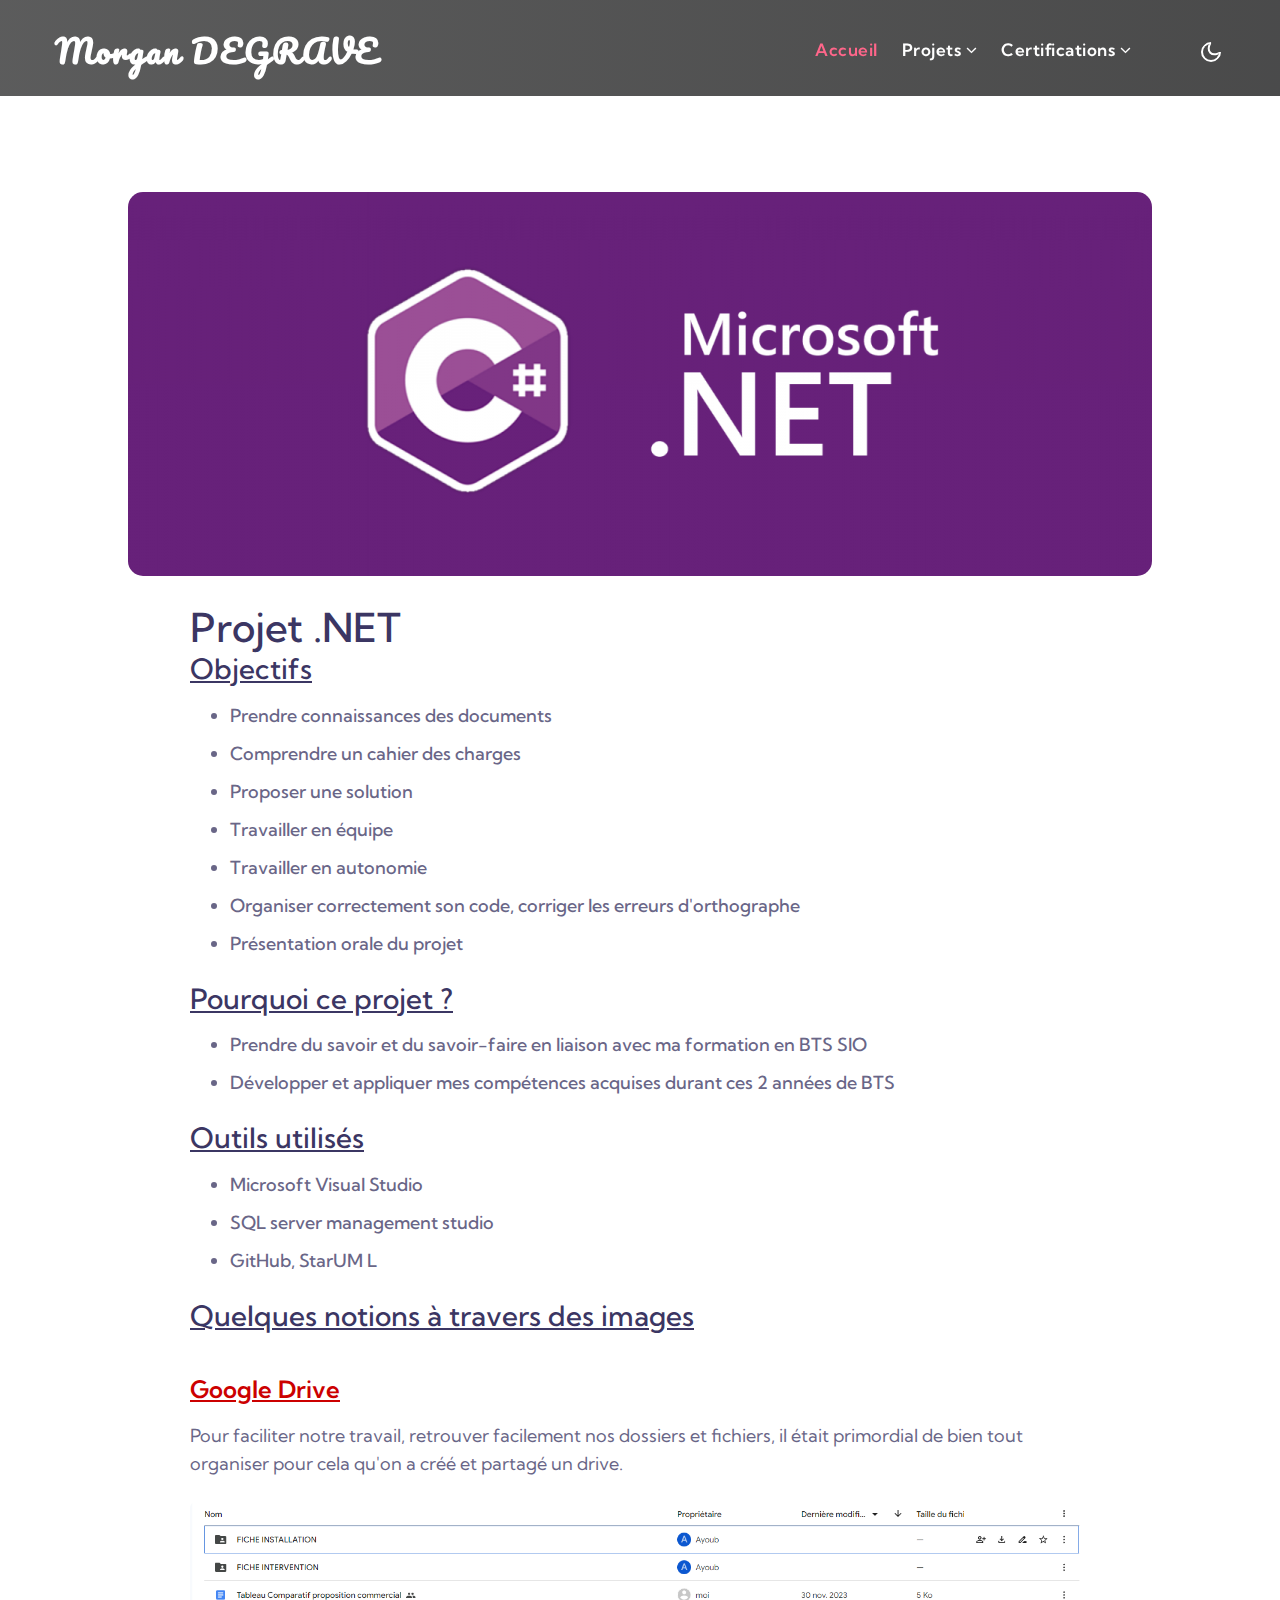
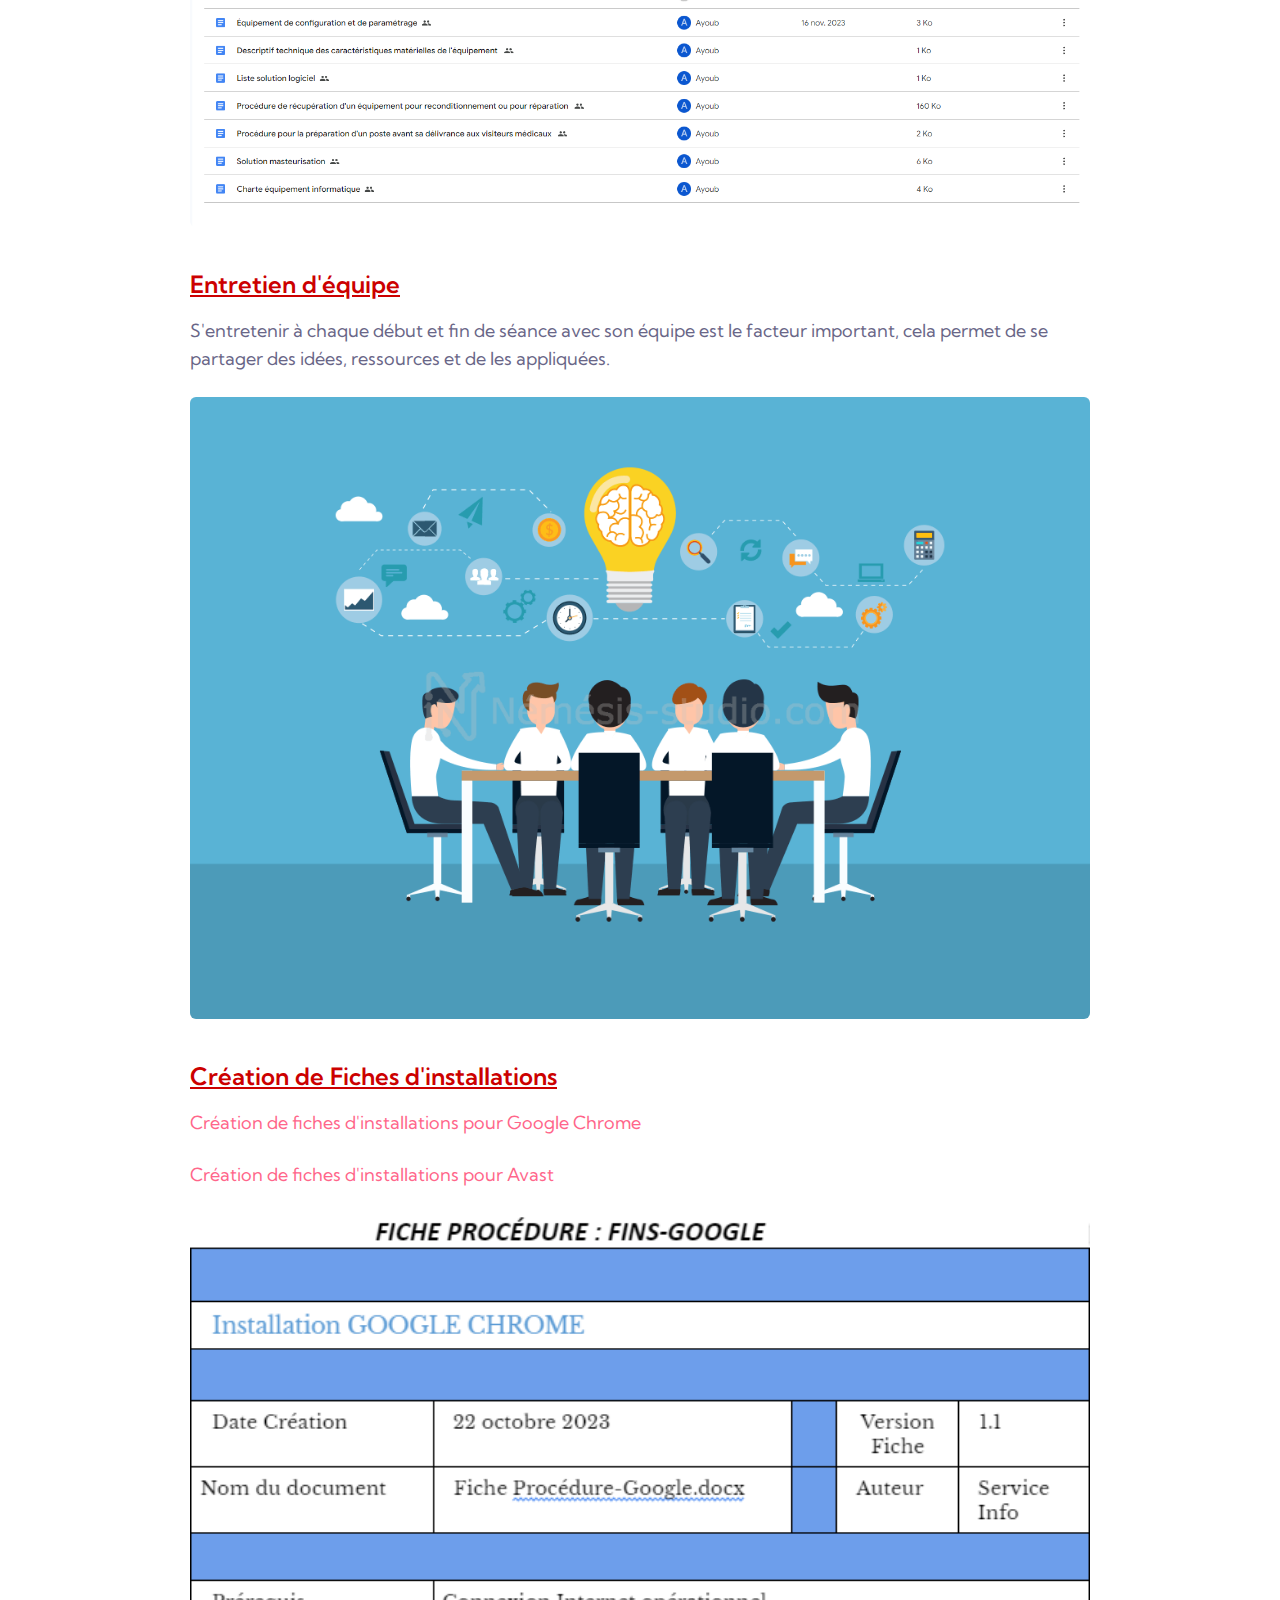
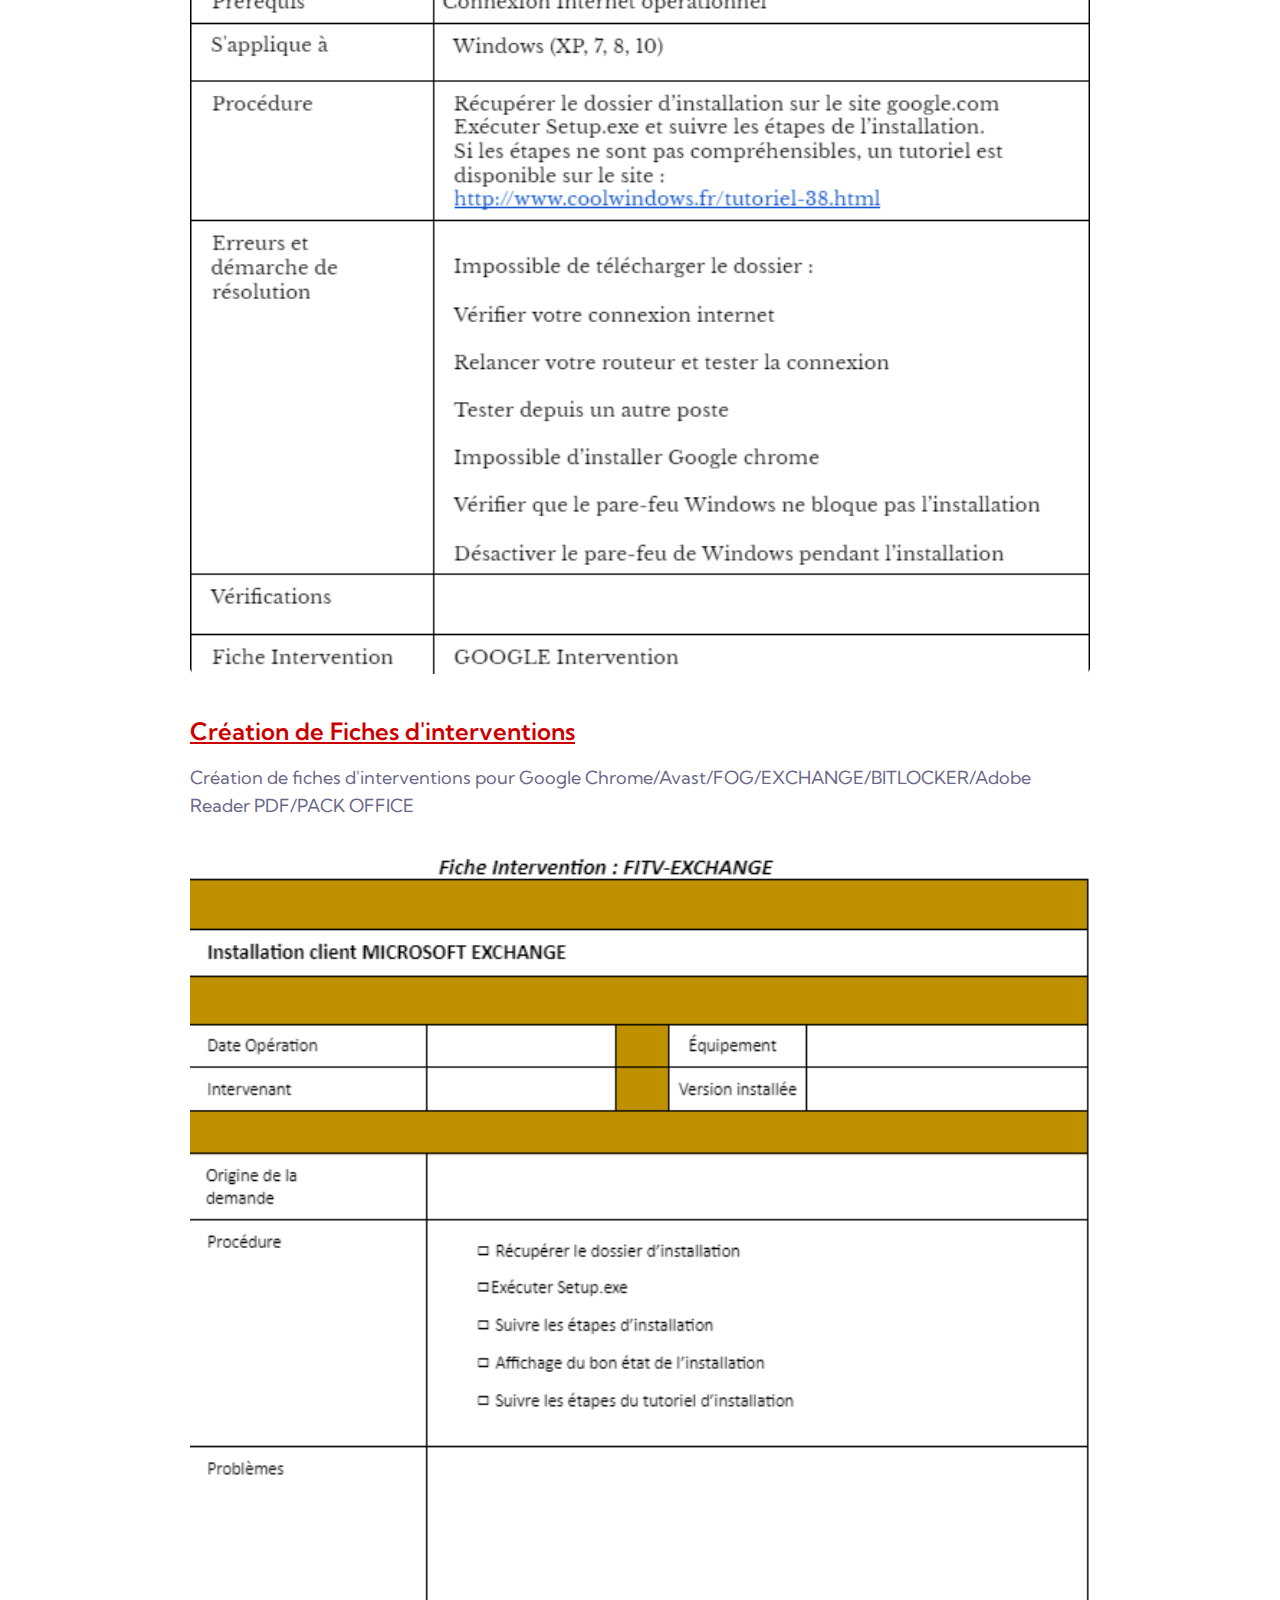
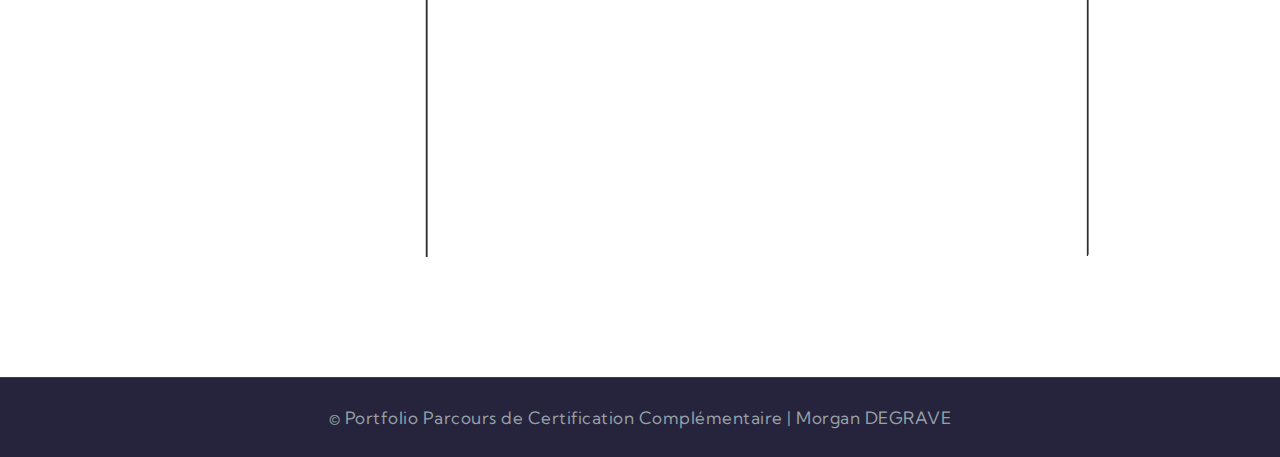
==== commit 4f0f578a: "ADD .NET" ====
--- a/.NET.html
+++ b/.NET.html
@@ -87,9 +87,9 @@
 <section class="text-11 py-5">
     <div class="text11 py-lg-5 py-md-4">
         <div class="container">
-            <p style="text-align: center"><img src="assets/images/gsb-petit.png" class="img-fluid radius-image-full" alt="" /><br><br> </p>
+            <p style="text-align: center"><img src="assets/images/dotnet.png" class="img-fluid radius-image-full" alt="" /><br><br> </p>
             <div class="text11-content">
-              <h1 class="">Projet GSB Infrastructure</h1>
+              <h1 class="">Projet .NET</h1>
 
                 <h3 class="post-content-title mb-3"><u>Objectifs</u> </h3>
                   <div class="text-list mb-4">
@@ -99,26 +99,29 @@
                     <li> Proposer une solution</li>
                     <li> Travailler en équipe</li>
                     <li> Travailler en autonomie </li>
-                    <li> Création de fiches d'installation et d'intervention </li>
-                    <li> Corriger les erreurs d'orthographe et mettre au propre les fichiers </li>
+                    <li> Organiser correctement son code, corriger les erreurs d'orthographe</li>
                     <li> Présentation orale du projet</li>
                     </ol>
                   </div>
 
-                <h3 class="post-content-title mb-3"><u>AAAPourquoi ce projet ?AAA</u> </h3>
+                <h3 class="post-content-title mb-3"><u>Pourquoi ce projet ?</u> </h3>
                   <div class="text-list mb-4">
                     <ol>
                     <li> Prendre du savoir et du savoir-faire en liaison avec ma formation en BTS SIO  </li>
-                    <li> Me servir lors de mon stage </li>
-                    <li> Compétences qui me serviront dans mon futur professionnel </li>
+                    <li> Développer et appliquer mes compétences acquises durant ces 2 années de BTS</li>
                   </ol>
                   </div>
 
                 <h3 class="post-content-title mb-3"><u>Outils utilisés</u> </h3>
                      <div class="text-list mb-4">
                     <ol>
-                    <li> Navigateur WEB</li>
-                    <li> Google Drive, Google Doc, Google Sheets, Libre Office</li>
+                    <li> Microsoft Visual Studio</li>
+                    <li> SQL server management studio</li>
+                    <li> GitHub, StarUM
+                      
+                      
+                      
+                      L</li>
                     </ol>
                   </div>
 
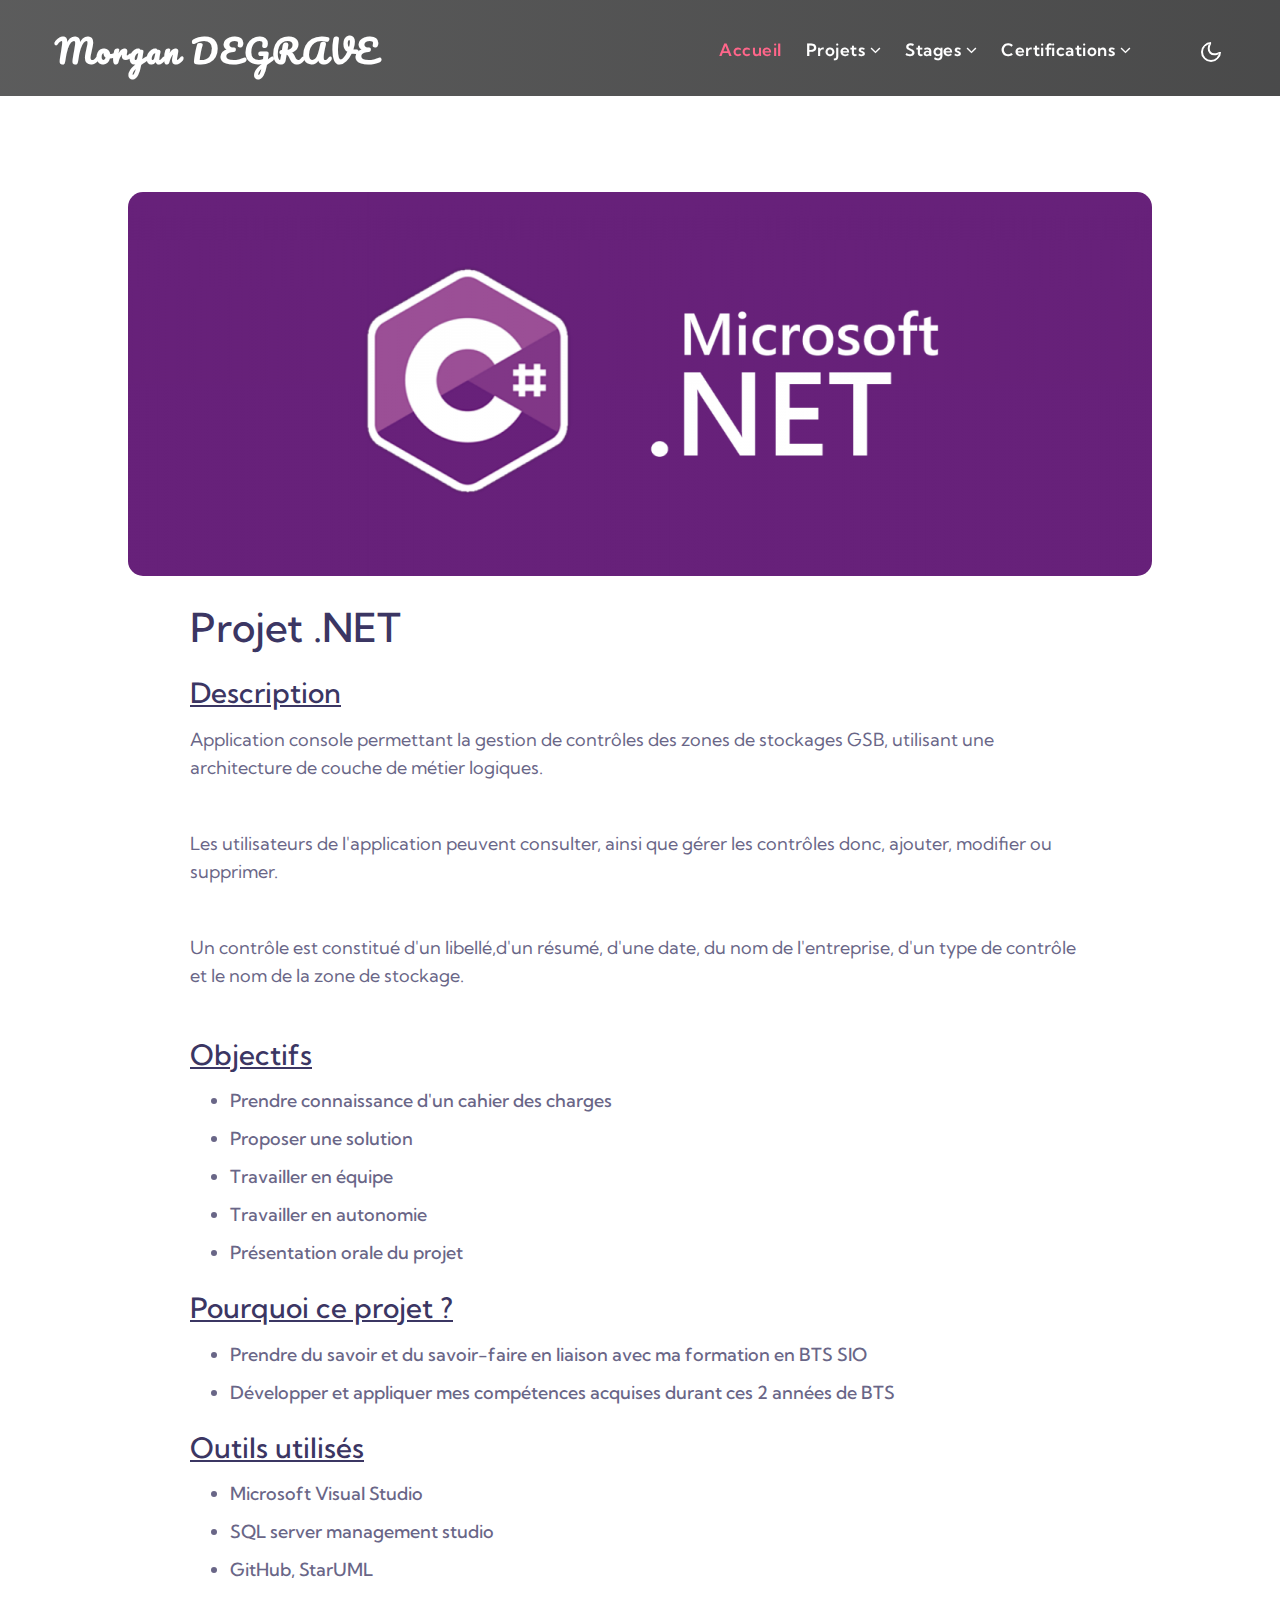
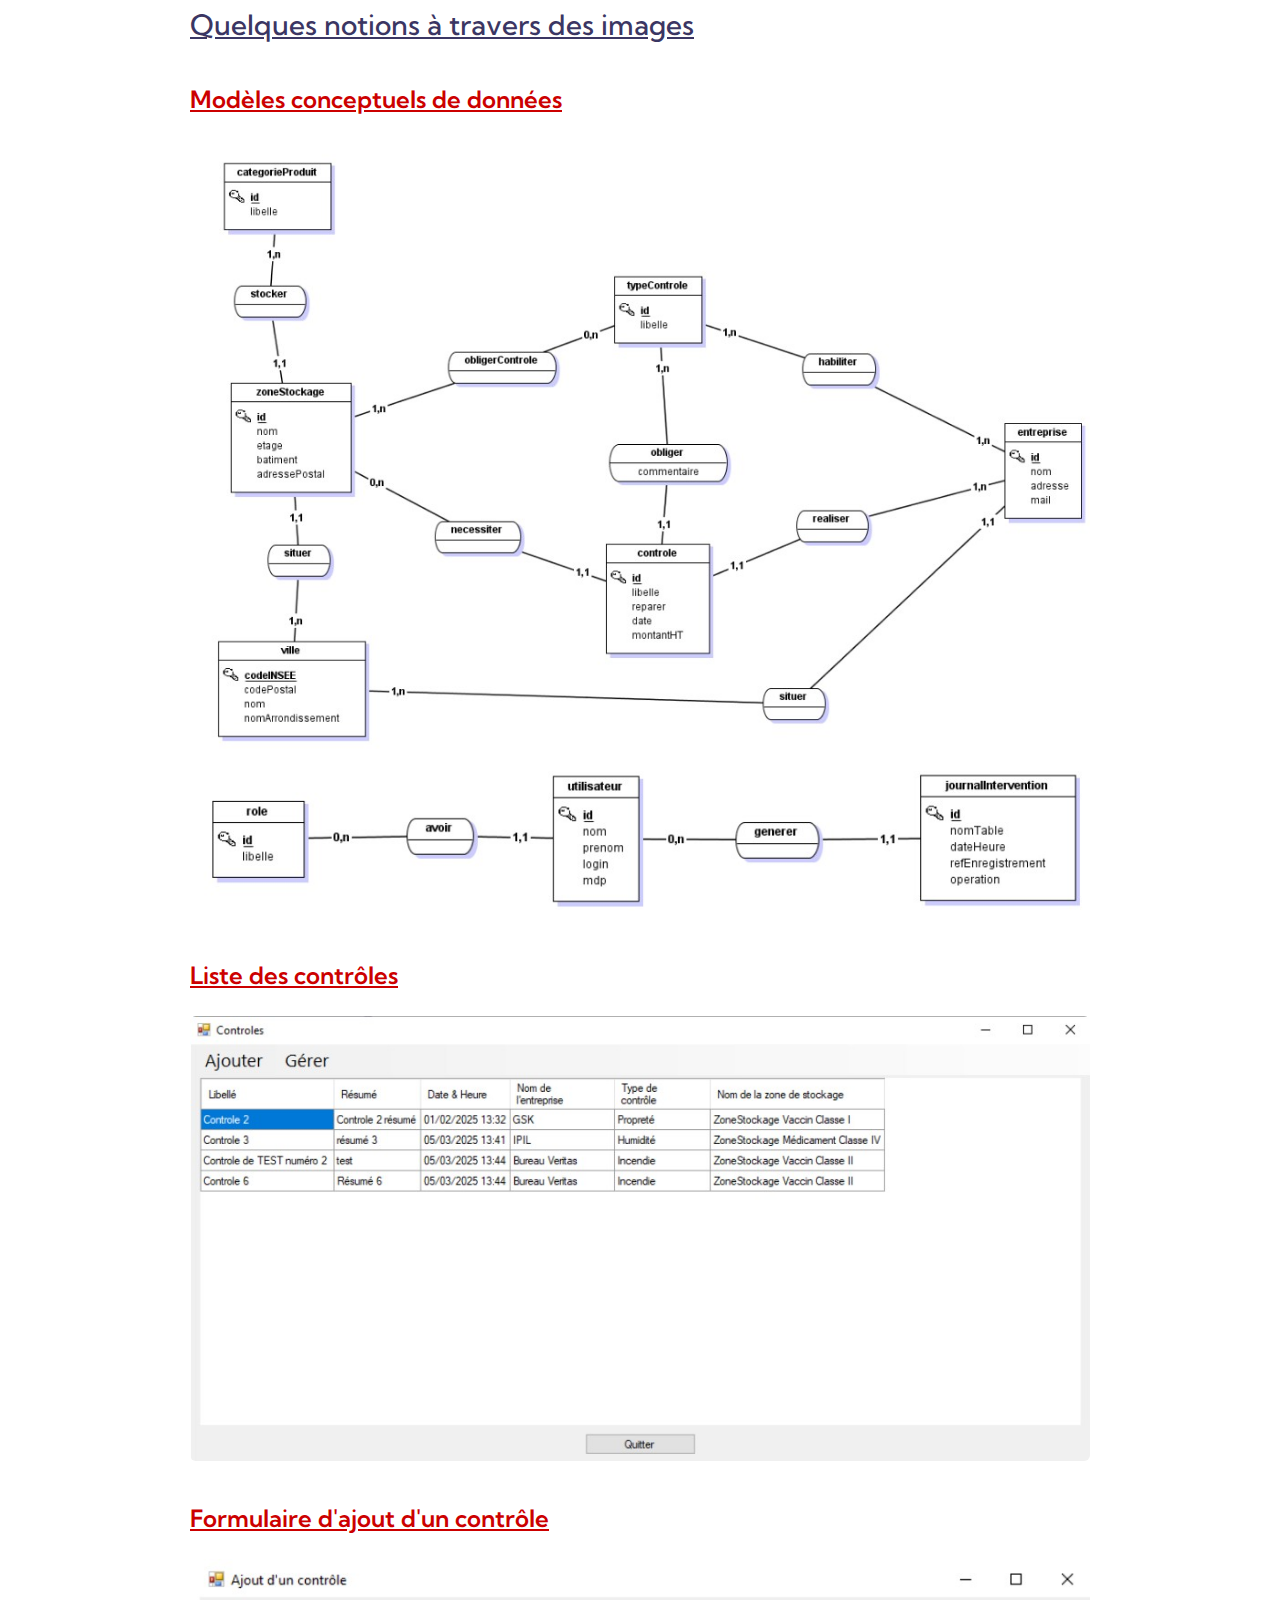
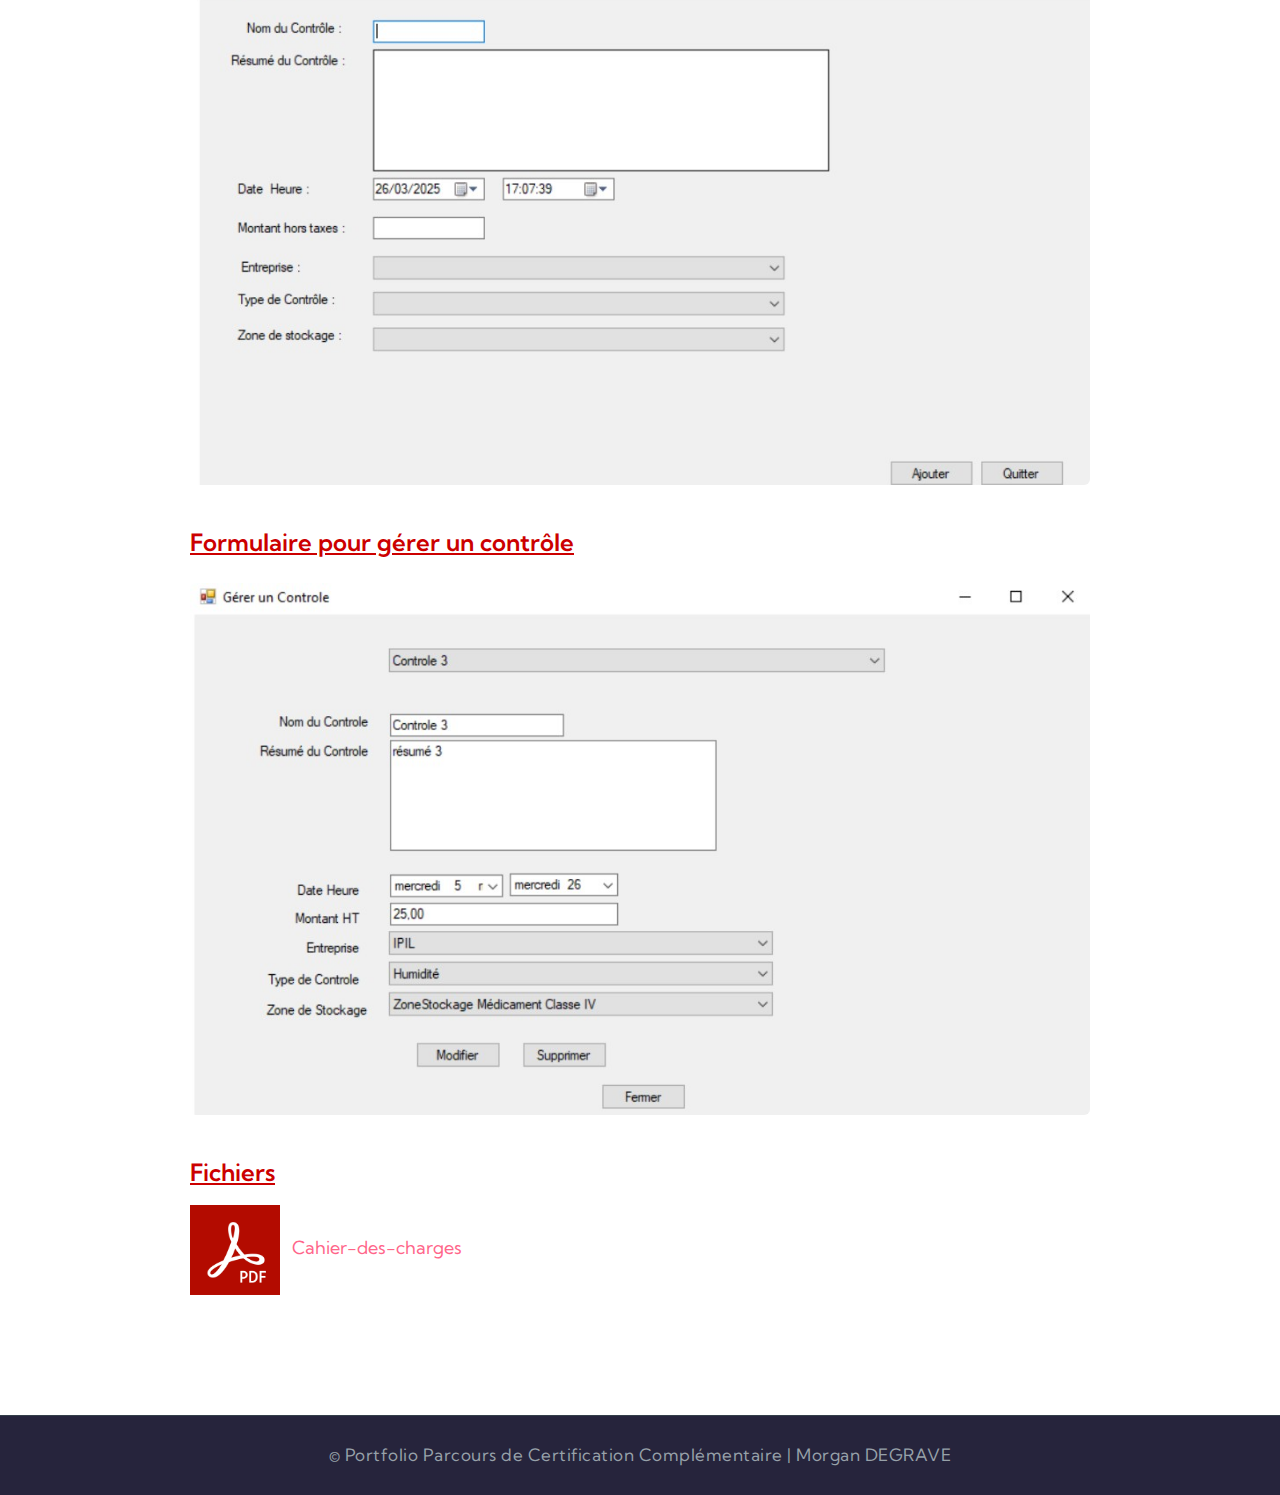
==== commit 161d7384: "Portfolio fini" ====
--- a/.NET.html
+++ b/.NET.html
@@ -1,175 +1,208 @@
 <!doctype html>
 <html lang="fr">
-  <head>
-
-    <meta charset="utf-8">
-    <meta name="viewport" content="width=device-width, initial-scale=1, shrink-to-fit=no">
-    <title></title>
-    <link href="https://fonts.googleapis.com/css2?family=Pacifico&display=swap" rel="stylesheet">
-    <link href="https://fonts.googleapis.com/css2?family=Kumbh+Sans:wght@300;400;700&display=swap" rel="stylesheet">
-    <link rel="stylesheet" href="assets/css/style.css">
-    <link rel="stylesheet" href="assets/css/font-awesome.min.css">
-    <meta name="robots" content="noindex">
- </head>
+
+<head>
+
+  <meta charset="utf-8">
+  <meta name="viewport" content="width=device-width, initial-scale=1, shrink-to-fit=no">
+  <title></title>
+  <link href="https://fonts.googleapis.com/css2?family=Pacifico&display=swap" rel="stylesheet">
+  <link href="https://fonts.googleapis.com/css2?family=Kumbh+Sans:wght@300;400;700&display=swap" rel="stylesheet">
+  <link rel="stylesheet" href="assets/css/style.css">
+  <link rel="stylesheet" href="assets/css/font-awesome.min.css">
+  <meta name="robots" content="noindex">
+</head>
 
 <body>
-<header id="site-header" class="fixed-top">
-  <div class="container">
+  <header id="site-header" class="fixed-top">
+    <div class="container">
       <nav class="navbar navbar-expand-lg navbar-dark stroke">
-          <h1><a class="navbar-brand" href="index.html">
-              Morgan DEGRAVE
-              </a></h1>
-
-          <button class="navbar-toggler  collapsed bg-gradient" type="button" data-toggle="collapse"
-              data-target="#navbarTogglerDemo02" aria-controls="navbarTogglerDemo02" aria-expanded="false"
-              aria-label="Toggle navigation">
-              <span class="navbar-toggler-icon fa icon-expand fa-bars"></span>
-              <span class="navbar-toggler-icon fa icon-close fa-times"></span>
-
-          </button>
-
-          <div class="collapse navbar-collapse" id="navbarTogglerDemo02">
-              <ul class="navbar-nav ml-auto mr-5">
-                  <li class="nav-item active">
-                      <a class="nav-link" href="index.html">Accueil <span class="sr-only">(current)</span></a>
-                  </li>
-
-                  <li class="nav-item dropdown @@pages__active">
-                    <a class="nav-link dropdown-toggle" href="#" id="navbarDropdown" role="button"
-                        data-toggle="dropdown" aria-haspopup="true" aria-expanded="false">
-                        Projets <span class="fa fa-angle-down"></span>
-                    </a>
-                    <div class="dropdown-menu" aria-labelledby="navbarDropdown">
-                         <a class="dropdown-item" href="gsb.html">Projet Infrastructure (GSB)</a>
-                        <a class="dropdown-item" href="........"> ......</a>
-                    </div>
-                </li>
-
-                <li class="nav-item dropdown @@pages__active">
-                  <a class="nav-link dropdown-toggle" href="#" id="navbarDropdown" role="button"
-                      data-toggle="dropdown" aria-haspopup="true" aria-expanded="false">
-                      Certifications <span class="fa fa-angle-down"></span>
-                  </a>
-                  <div class="dropdown-menu" aria-labelledby="navbarDropdown">
-                      <a class="dropdown-item" href="html5.html">Certification HTML5 - CSS3</a>
-                      <a class="dropdown-item" href="Javascript.html">Certification Javascript</a>
-                      <a class="dropdown-item" href="........"> ......</a>
-                  </div>
+        <h1><a class="navbar-brand" href="index.html">
+            Morgan DEGRAVE
+          </a></h1>
+
+        <button class="navbar-toggler  collapsed bg-gradient" type="button" data-toggle="collapse"
+          data-target="#navbarTogglerDemo02" aria-controls="navbarTogglerDemo02" aria-expanded="false"
+          aria-label="Toggle navigation">
+          <span class="navbar-toggler-icon fa icon-expand fa-bars"></span>
+          <span class="navbar-toggler-icon fa icon-close fa-times"></span>
+
+        </button>
+
+        <div class="collapse navbar-collapse" id="navbarTogglerDemo02">
+          <ul class="navbar-nav ml-auto mr-5">
+            <li class="nav-item active">
+              <a class="nav-link" href="index.html">Accueil <span class="sr-only">(current)</span></a>
+            </li>
+
+            <li class="nav-item dropdown @@pages__active">
+              <a class="nav-link dropdown-toggle" href="#" id="navbarDropdown" role="button" data-toggle="dropdown"
+                aria-haspopup="true" aria-expanded="false">
+                Projets <span class="fa fa-angle-down"></span>
+              </a>
+              <div class="dropdown-menu" aria-labelledby="navbarDropdown">
+                  <a class="dropdown-item" href=".NET.html"> Projet .NET - GSBZonesStockages</a>
+                  <a class="dropdown-item" href="symfony.html"> Projet Symfony - GSBVeto</a>
+                  <a class="dropdown-item" href="gsbfrais.html">Projet GsbFrais</a>
+                  <a class="dropdown-item" href="gsb.html">Projet Infrastructure (GSB)</a>
+              </div>
+            </li>
+
+            <li class="nav-item dropdown @@pages__active">
+                <a class="nav-link dropdown-toggle" href="#" id="navbarDropdown" role="button" data-toggle="dropdown"
+                  aria-haspopup="true" aria-expanded="false">
+                  Stages <span class="fa fa-angle-down"></span>
+                </a>
+                <div class="dropdown-menu" aria-labelledby="navbarDropdown">
+                  <a class="dropdown-item" href="tonesgarden.html"> Stage 1ère année</a>
+                  <a class="dropdown-item" href="poubeau.html"> Stage 2ème année</a>
+                </div>
               </li>
 
-
-              </ul>
-          </div>
-
-
-          <div class="mobile-position">
-              <nav class="navigation">
-                  <div class="theme-switch-wrapper">
-                      <label class="theme-switch" for="checkbox">
-                          <input type="checkbox" id="checkbox">
-                          <div class="mode-container py-1">
-                              <i class="gg-sun"></i>
-                              <i class="gg-moon"></i>
-                          </div>
-                      </label>
-                  </div>
-              </nav>
-          </div>
+            <li class="nav-item dropdown @@pages__active">
+              <a class="nav-link dropdown-toggle" href="#" id="navbarDropdown" role="button" data-toggle="dropdown"
+                aria-haspopup="true" aria-expanded="false">
+                Certifications <span class="fa fa-angle-down"></span>
+              </a>
+              <div class="dropdown-menu" aria-labelledby="navbarDropdown">
+                <a class="dropdown-item" href="html5.html">Certification HTML5 - CSS3</a>
+                <a class="dropdown-item" href="Javascript.html">Certification Javascript</a>
+                <a class="dropdown-item" href="........"> ......</a>
+              </div>
+            </li>
+
+
+          </ul>
+        </div>
+
+
+        <div class="mobile-position">
+          <nav class="navigation">
+            <div class="theme-switch-wrapper">
+              <label class="theme-switch" for="checkbox">
+                <input type="checkbox" id="checkbox">
+                <div class="mode-container py-1">
+                  <i class="gg-sun"></i>
+                  <i class="gg-moon"></i>
+                </div>
+              </label>
+            </div>
+          </nav>
+        </div>
 
       </nav>
-  </div>
-</header>
-
-<section class="w3l-about-breadcrumb">
+    </div>
+  </header>
+
+  <section class="w3l-about-breadcrumb">
     <div class="breadcrumb-bg breadcrumb-bg-about py-sm-5 pt-5 pb-4"></div>
-</section>
-
-<section class="text-11 py-5">
+  </section>
+
+  <section class="text-11 py-5">
     <div class="text11 py-lg-5 py-md-4">
-        <div class="container">
-            <p style="text-align: center"><img src="assets/images/dotnet.png" class="img-fluid radius-image-full" alt="" /><br><br> </p>
-            <div class="text11-content">
-              <h1 class="">Projet .NET</h1>
-
-                <h3 class="post-content-title mb-3"><u>Objectifs</u> </h3>
-                  <div class="text-list mb-4">
-                    <ol>
-                    <li> Prendre connaissances des documents</li>
-                    <li> Comprendre un cahier des charges</li>
-                    <li> Proposer une solution</li>
-                    <li> Travailler en équipe</li>
-                    <li> Travailler en autonomie </li>
-                    <li> Organiser correctement son code, corriger les erreurs d'orthographe</li>
-                    <li> Présentation orale du projet</li>
-                    </ol>
-                  </div>
-
-                <h3 class="post-content-title mb-3"><u>Pourquoi ce projet ?</u> </h3>
-                  <div class="text-list mb-4">
-                    <ol>
-                    <li> Prendre du savoir et du savoir-faire en liaison avec ma formation en BTS SIO  </li>
-                    <li> Développer et appliquer mes compétences acquises durant ces 2 années de BTS</li>
-                  </ol>
-                  </div>
-
-                <h3 class="post-content-title mb-3"><u>Outils utilisés</u> </h3>
-                     <div class="text-list mb-4">
-                    <ol>
-                    <li> Microsoft Visual Studio</li>
-                    <li> SQL server management studio</li>
-                    <li> GitHub, StarUM
-                      
-                      
-                      
-                      L</li>
-                    </ol>
-                  </div>
-
-                <h3 class="post-content-title mb-3"><u>Quelques notions à travers des images</u> </h3>
-
-
-                    <h4 class="post-content-title mb-3"><span style="color: #CC0000"><u>Google Drive</u></span></h4>
-                        <p class="mb-4"> Pour faciliter notre travail, retrouver facilement nos dossiers et fichiers, il était primordial de bien tout organiser pour cela qu'on a créé et partagé un drive.
-                         </p>
-                          <div class="single-post-image mb-4">
-                                <img src="assets/images/screen1.png" class="img-fluid w-100 radius-image" alt="image">
-                          </div>
-
-                    <h4 class="post-content-title mb-3"><span style="color: #CC0000"><u>Entretien d'équipe</u></span></h4>
-                            <p class="mb-4">S'entretenir à chaque début et fin de séance avec son équipe est le facteur important, cela permet de se partager des idées, ressources et de les appliquées.</p>
-                            <div class="single-post-image mb-4">
-                                <img src="assets/images/reunion.png" class="img-fluid w-100 radius-image" alt="image">
-                            </div>
-
-                     <h4 class="post-content-title mb-3"><span style="color: #CC0000"><u>Création de Fiches d'installations</u></span></h4>
-                            <p class="mb-4"><a href="assets/pdf/FICHE installation.pdf">Création de fiches d'installations pour Google Chrome</a></p>
-                            <p class="mb-4"><a href="assets/pdf/FICHE installation.pdf">Création de fiches d'installations pour Avast</a></p>
-                            </p>
-                            <div class="single-post-image mb-4">
-                              <a href="assets/pdf/FICHE installation.pdf"><img src="assets/images/fiche installation.png" class="img-fluid w-100 radius-image" alt="image"></a>
-                                
-                            </div>
-
-                     <h4 class="post-content-title mb-3"><span style="color: #CC0000"><u>Création de Fiches d'interventions</u></span></h4>
-                            <p class="mb-4"> Création de fiches d'interventions pour Google Chrome/Avast/FOG/EXCHANGE/BITLOCKER/Adobe Reader PDF/PACK OFFICE
-                            </p>
-                              <div class="single-post-image mb-4">
-                                        <img src="assets/images/fiche intervention.png" class="img-fluid w-100 radius-image" alt="image">
-                              </div>
-
-                    
-                </div>
-
+      <div class="container">
+        <p style="text-align: center"><img src="assets/images/dotnet.png" class="img-fluid radius-image-full"
+            alt="" /><br><br> </p>
+        <div class="text11-content">
+          <h1 class="">Projet .NET</h1>
+          <br>
+          <h3 class="post-content-title mb-3"><u>Description</u> </h3>
+          <p class="mb-4">Application console permettant la gestion de contrôles des zones de stockages GSB, utilisant une
+            architecture de couche de métier logiques.
+          </p><br>
+          <p class="mb-4">Les utilisateurs de l'application peuvent consulter, ainsi que gérer les contrôles donc,
+            ajouter, modifier ou supprimer.
+          </p><br>
+          <p class="mb-4">Un contrôle est constitué d'un libellé,d'un résumé, d'une date, du nom de l'entreprise, d'un
+            type de contrôle et le nom de la zone de stockage.
+          </p><br>
+
+          <h3 class="post-content-title mb-3"><u>Objectifs</u> </h3>
+          <div class="text-list mb-4">
+            <ol>
+              <li> Prendre connaissance d'un cahier des charges</li>
+              <li> Proposer une solution</li>
+              <li> Travailler en équipe</li>
+              <li> Travailler en autonomie </li>
+              <li> Présentation orale du projet</li>
+            </ol>
+          </div>
+
+          <h3 class="post-content-title mb-3"><u>Pourquoi ce projet ?</u> </h3>
+          <div class="text-list mb-4">
+            <ol>
+              <li> Prendre du savoir et du savoir-faire en liaison avec ma formation en BTS SIO </li>
+              <li> Développer et appliquer mes compétences acquises durant ces 2 années de BTS</li>
+            </ol>
+          </div>
+
+          <h3 class="post-content-title mb-3"><u>Outils utilisés</u> </h3>
+          <div class="text-list mb-4">
+            <ol>
+              <li> Microsoft Visual Studio</li>
+              <li> SQL server management studio</li>
+              <li> GitHub, StarUML
+
+
+
+              </li>
+            </ol>
+          </div>
+
+          <h3 class="post-content-title mb-3"><u>Quelques notions à travers des images</u> </h3>
+
+          <h4 class="post-content-title mb-3"><span style="color: #CC0000"><u>Modèles conceptuels de données</u></span></h4>
+          <p class="mb-4">
+          </p>
+          <div class="single-post-image mb-4">
+            <img src="assets/images/MCD.jpg" class="img-fluid w-100 radius-image" alt="image">
+            <img src="assets/images/MCD2.jpg" class="img-fluid w-100 radius-image" alt="image">
+          </div>
+          
+
+          <h4 class="post-content-title mb-3"><span style="color: #CC0000"><u>Liste des contrôles</u></span></h4>
+          <p class="mb-4">
+          </p>
+          <div class="single-post-image mb-4">
+            <img src="assets/images/ListCtrl.jpg" class="img-fluid w-100 radius-image" alt="image">
+          </div>
+
+          <h4 class="post-content-title mb-3"><span style="color: #CC0000"><u>Formulaire d'ajout d'un
+                contrôle</u></span></h4>
+          <p class="mb-4">
+          </p>
+          <div class="single-post-image mb-4">
+            <img src="assets/images/AjoutCtrl.jpg" class="img-fluid w-100 radius-image" alt="image">
+          </div>
+
+          <h4 class="post-content-title mb-3"><span style="color: #CC0000"><u>Formulaire pour gérer un
+                contrôle</u></span></h4>
+          <p class="mb-4">
+          </p>
+          <div class="single-post-image mb-4">
+            <img src="assets/images/EditCtrl.jpg" class="img-fluid w-100 radius-image" alt="image">
+          </div>
+
+          
+
+          <h4 class="post-content-title mb-3"><span style="color: #CC0000"><u>Fichiers</u></span></h4>
+          <p class="mb-4"><a href="assets/pdf/CahierDesChargesDotnet.pdf">
+            <img src="assets/images/pdf.jpg" alt="PDF Icon" class="pdf-icon"> Cahier-des-charges
+        </a></p>
+          
 
         </div>
+
+
+      </div>
     </div>
-</section>
+  </section>
 
 
   <section class="w3l-footer-29-main">
     <section class="w3l-copyright text-center">
       <div class="container">
-        <p class="copy-footer-29">© Portfolio Parcours de Certification Complémentaire |  Morgan DEGRAVE</p>
+        <p class="copy-footer-29">© Portfolio Parcours de Certification Complémentaire | Morgan DEGRAVE</p>
       </div>
       <button onclick="topFunction()" id="movetop" title="Go to top">
         &#10548;
@@ -202,32 +235,32 @@
 
   <script src="assets/js/theme-change.js"></script>
 
-<script src="assets/js/circles.js"></script>
-
-
-<script src="assets/js/owl.carousel.js"></script>
-
-
-<script>
-  $(document).ready(function () {
-    $("#owl-demo1").owlCarousel({
-      loop: true,
-      nav: false,
-      margin: 50,
-      responsiveClass: true,
-      responsive: {
-        0: {
-          items: 1,
-          nav: false
-        },
-        992: {
-          items: 2,
-          nav: false
+  <script src="assets/js/circles.js"></script>
+
+
+  <script src="assets/js/owl.carousel.js"></script>
+
+
+  <script>
+    $(document).ready(function () {
+      $("#owl-demo1").owlCarousel({
+        loop: true,
+        nav: false,
+        margin: 50,
+        responsiveClass: true,
+        responsive: {
+          0: {
+            items: 1,
+            nav: false
+          },
+          992: {
+            items: 2,
+            nav: false
+          }
         }
-      }
+      })
     })
-  })
-</script>
+  </script>
 
   <script>
     const items = document.querySelectorAll(".accordion button");
@@ -284,4 +317,5 @@
 
   <script src="assets/js/bootstrap.min.js"></script>
 </body>
+
 </html>--- a/assets/css/style.css
+++ b/assets/css/style.css
@@ -42,6 +42,12 @@
 
 article, aside, figcaption, figure, footer, header, hgroup, main, nav, section {
   display: block; }
+
+  .pdf-icon {
+    width: 90px;
+    vertical-align: middle;
+    margin-right: 8px;
+}
 
 body {
   margin: 0;
